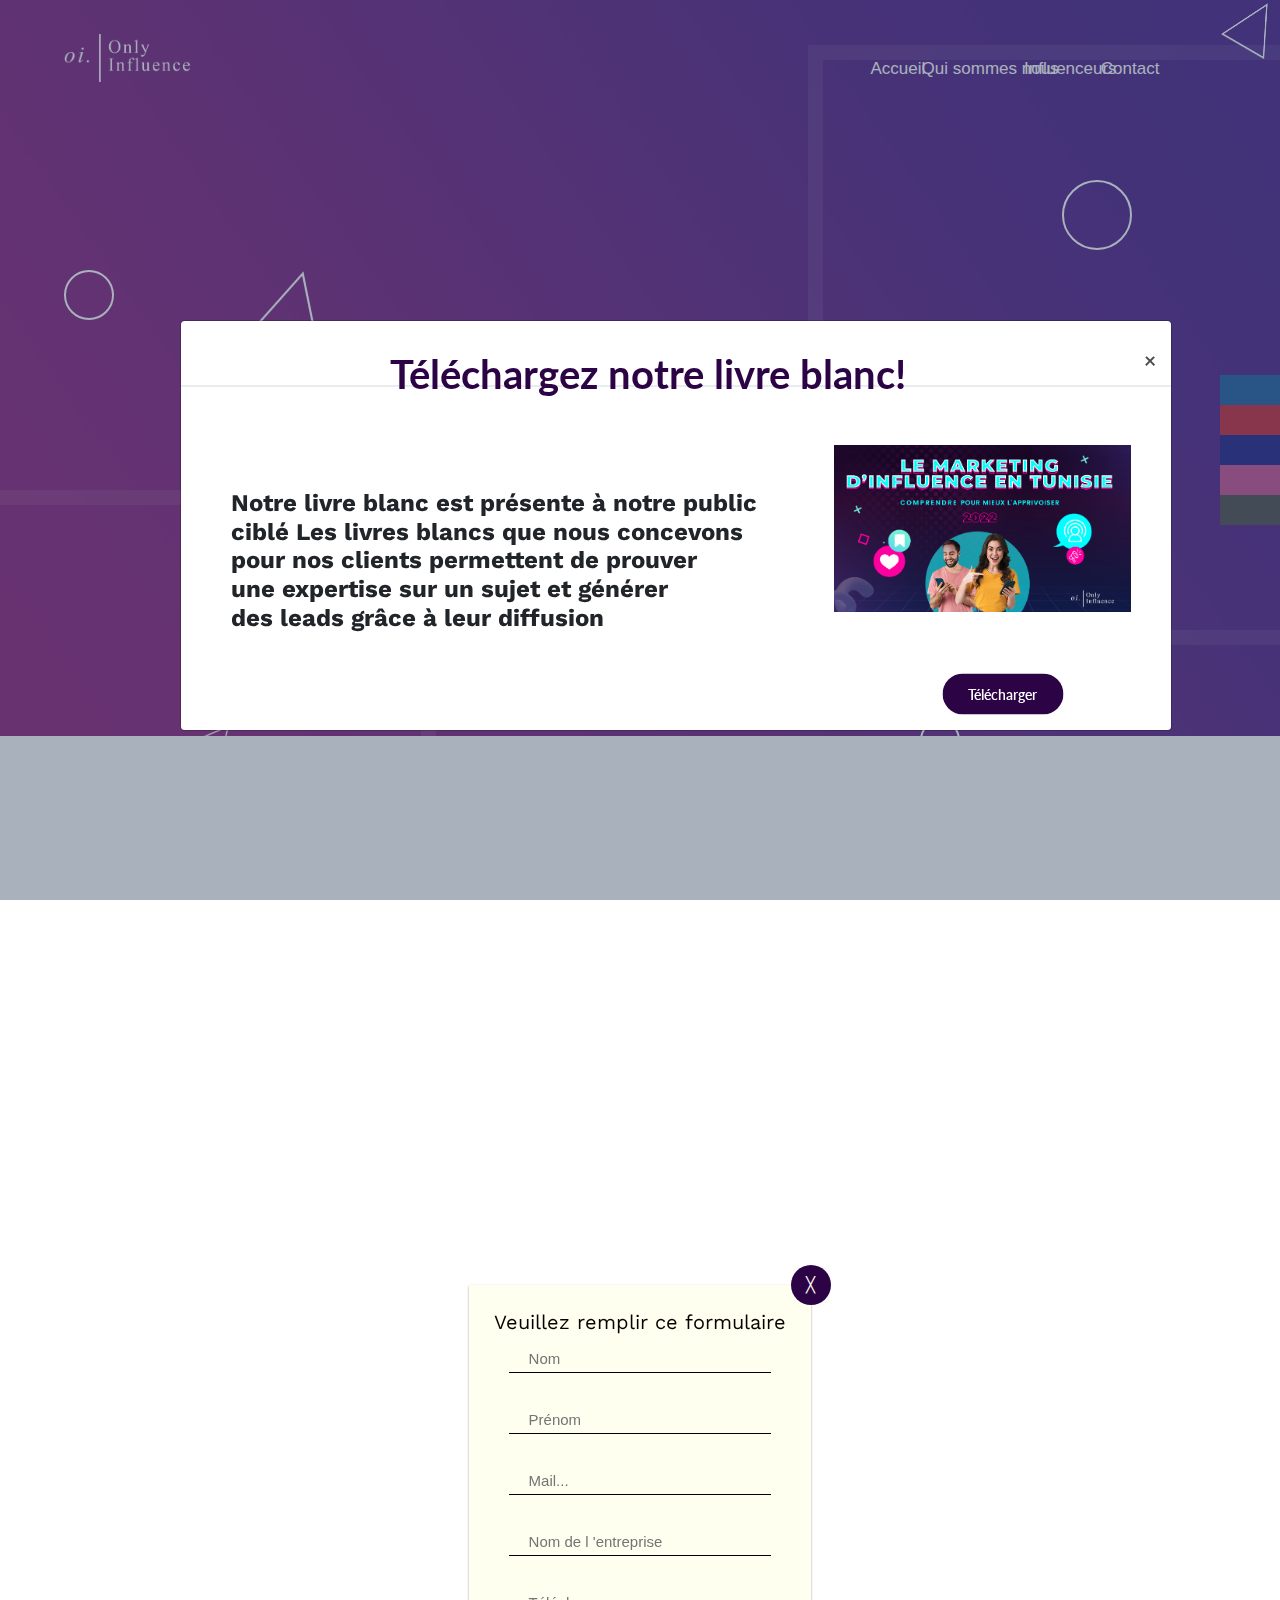
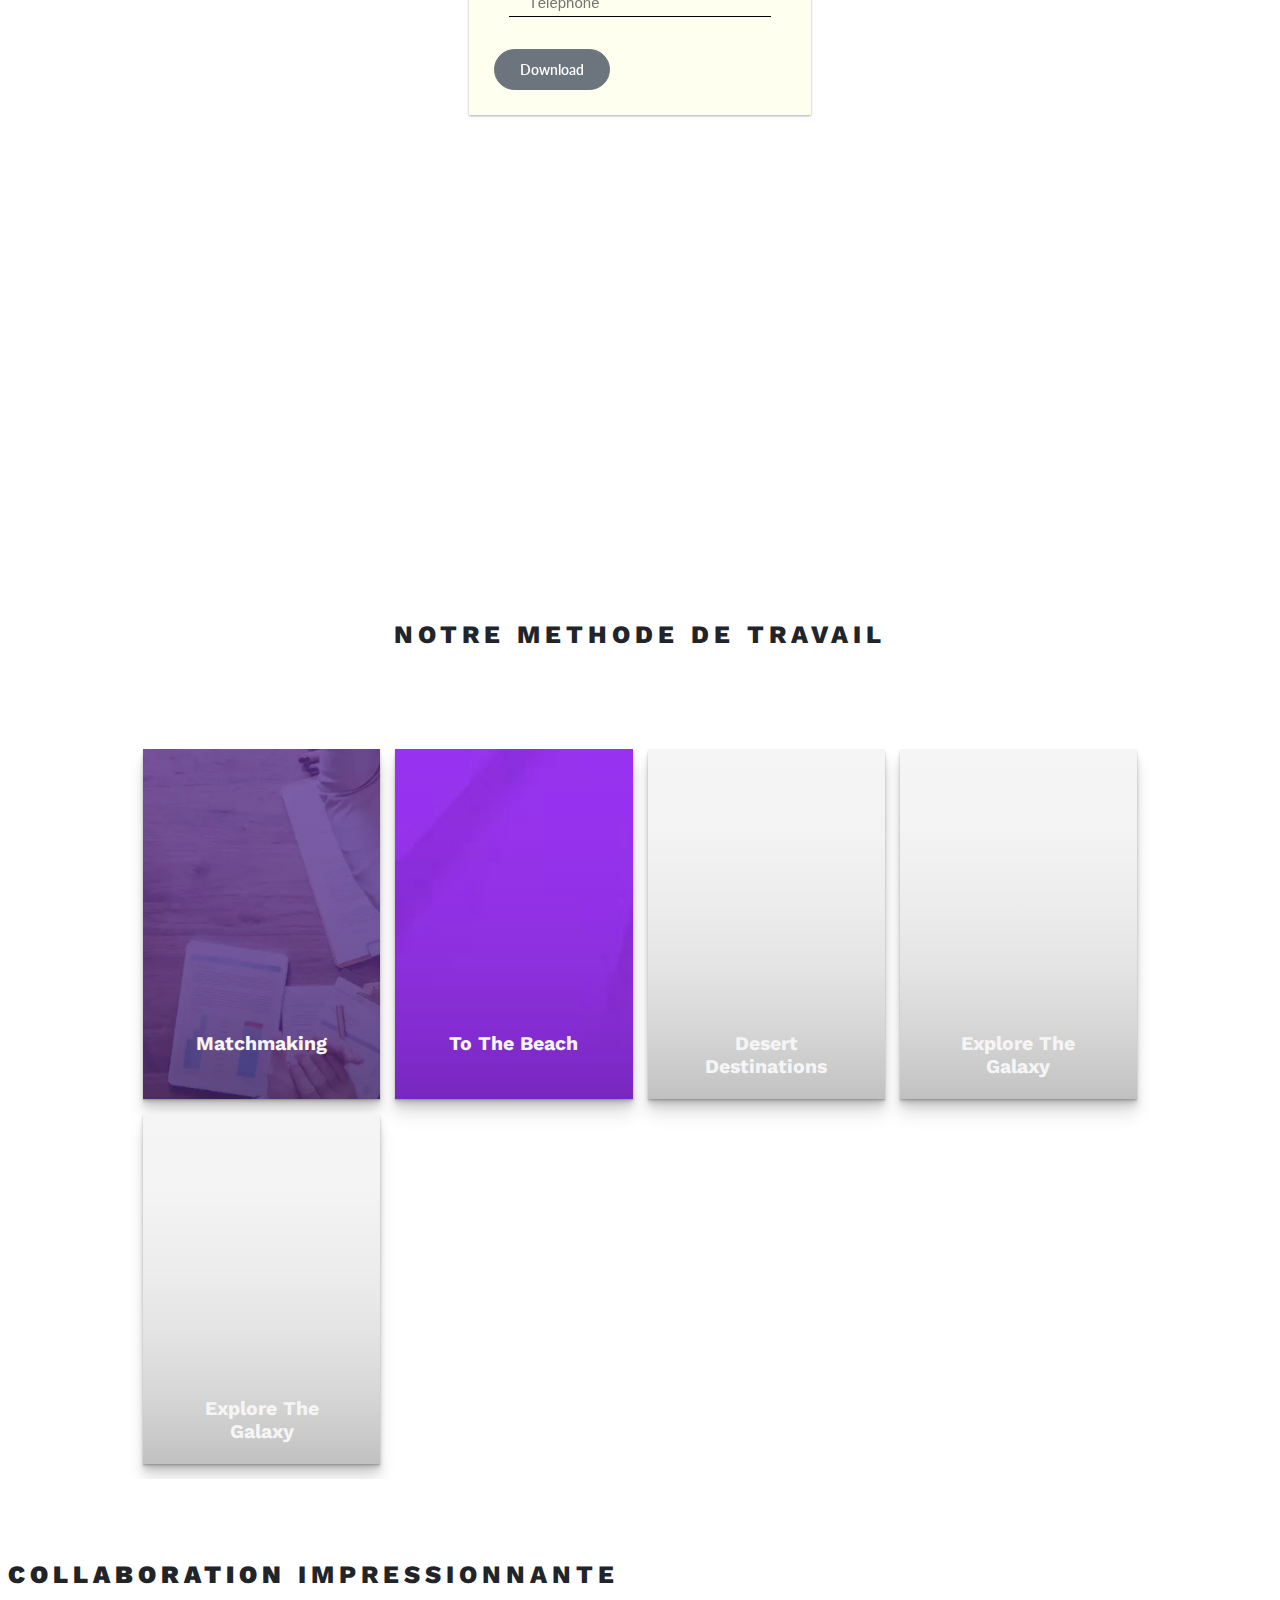
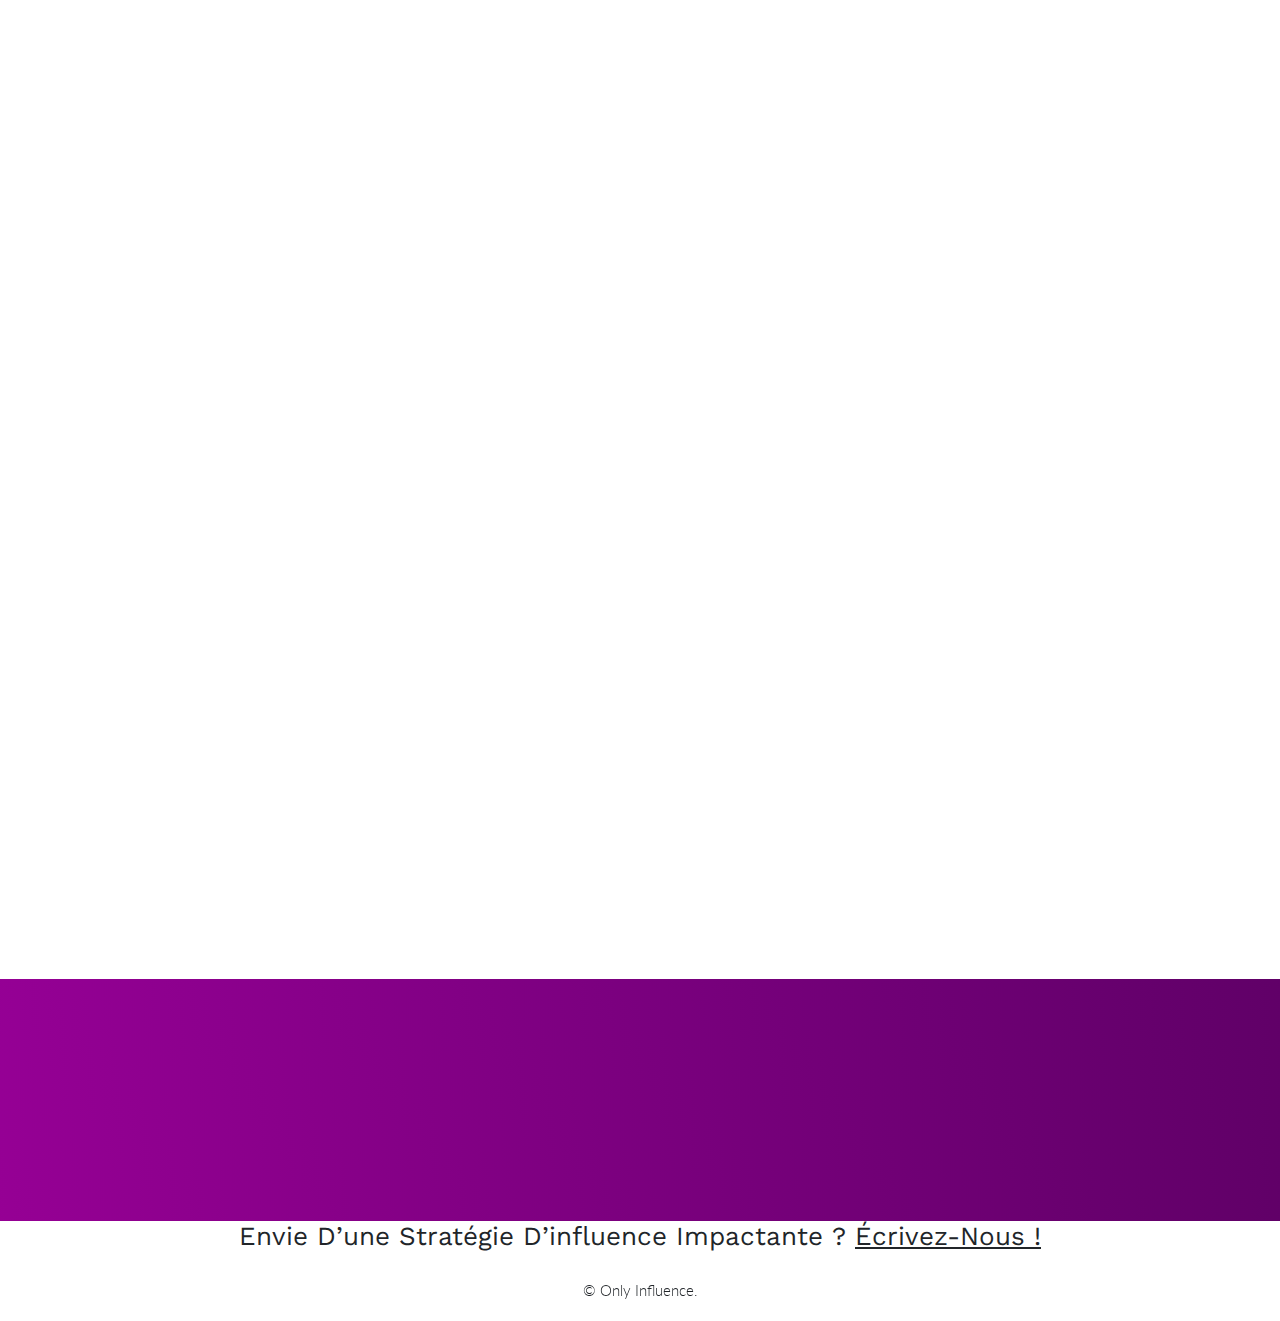
==== index.html @ 3052c85e "methode cards" ====
<!DOCTYPE html  PUBLIC "-//W3C//DTD HTML 4.01//EN"
   "https://www.w3.org/TR/html4/strict.dtd">
<html lang="en">

<head>
    <!--
     - Roxy: Bootstrap template by GettTemplates.com
     - https://gettemplates.co/roxy
    -->
    <meta charset="utf-8">
    <meta http-equiv="X-UA-Compatible" content="IE=edge">
    <title>Only Influence</title>
    <meta name="description" content="Roxy">
    <meta name="viewport" content="width=device-width, initial-scale=1, shrink-to-fit=no">

    <!-- External CSS -->
    <link rel="stylesheet" href="vendor/bootstrap/bootstrap.min.css">
    <link rel="stylesheet" href="vendor/select2/select2.min.css">
    <link rel="stylesheet" href="vendor/owlcarousel/owl.carousel.min.css">
    <link rel="stylesheet" href="vendor/lightcase/lightcase.css">
     <link rel="stylesheet" href="https://unpkg.com/aos@next/dist/aos.css" />

    <!-- Fonts -->
    <link href="https://fonts.googleapis.com/css?family=Lato:300,400|Work+Sans:300,400,700" rel="stylesheet">
    <link href='https://fonts.googleapis.com/css?family=Signika+Negative:300,400,600,700' rel='stylesheet' type='text/css'>
    <link href='https://fonts.googleapis.com/css?family=Kameron:400,700' rel='stylesheet' type='text/css'>
    
  

    <!-- CSS -->
    <meta name="viewport" content="width=device-width, initial-scale=1">
<link rel="stylesheet" href="https://www.w3schools.com/w3css/4/w3.css">
    <link rel="stylesheet" href="css/style.min.css">
    <link rel="stylesheet" href="css/style.count.css">
    <link rel="stylesheet" href="https://cdn.linearicons.com/free/1.0.0/icon-font.min.css">
    <!-- <link rel="stylesheet" href="https://cdn.jsdelivr.net/npm/bootstrap@4.5.3/dist/css/bootstrap.min.css" integrity="sha384-TX8t27EcRE3e/ihU7zmQxVncDAy5uIKz4rEkgIXeMed4M0jlfIDPvg6uqKI2xXr2" crossorigin="anonymous"> -->
    <link rel="stylesheet" href="https://use.fontawesome.com/releases/v5.8.1/css/all.css" integrity="sha384-50oBUHEmvpQ+1lW4y57PTFmhCaXp0ML5d60M1M7uH2+nqUivzIebhndOJK28anvf" crossorigin="anonymous">
  <!-- <link rel="stylesheet" href="https://stackpath.bootstrapcdn.com/bootstrap/4.4.1/css/bootstrap.min.css" integrity="sha384-Vkoo8x4CGsO3+Hhxv8T/Q5PaXtkKtu6ug5TOeNV6gBiFeWPGFN9MuhOf23Q9Ifjh" crossorigin="anonymous"> -->
  <link rel="stylesheet" href="https://use.fontawesome.com/releases/v5.0.13/css/all.css" integrity="sha384-DNOHZ68U8hZfKXOrtjWvjxusGo9WQnrNx2sqG0tfsghAvtVlRW3tvkXWZh58N9jp" crossorigin="anonymous">
  <link rel="preconnect" href="https://fonts.gstatic.com">
<link href="https://fonts.googleapis.com/css2?family=Cairo:wght@400;600;700&display=swap" rel="stylesheet">
    <!-- Modernizr JS for IE8 support of HTML5 elements and media queries -->
    <script src="https://cdnjs.cloudflare.com/ajax/libs/modernizr/2.8.3/modernizr.js"></script>
    <script defer src = "./script.js"></script>
    <!-- <script defer src = "./mail.php"></script> -->

</head>
<body data-spy="scroll" data-target="#navbar" class="static-layout" >

<ul class="social-media-container">
	<li class="social-media blog">
		<i class="fab fa-facebook"></i>
		<a href="#" target="_blank">Follo me on facebook</a>
	</li>
	<li class="social-media pinterest">
		<i class="fab fa-pinterest"></i>
		<a href="https://www.pinterest.com/fr/" target="_blank">Follow me on Pinterest</a>
	</li>
	<li class="social-media linkedin">
		<i class="fab fa-linkedin-in"></i>
		<a href="https://www.linkedin.com/fr/" target="_blank">Connect on Linkedin</a>
	</li>
	<li class="social-media instagram">
		<i class="fab fa-instagram"></i>
		<a href="https://www.instagram.com" target="_blank">Follow me on Instagram</a>
	</li>
	<li class="social-media github">
		<i class="fab fa-github"></i>
		<a href="https://github.com/liloo2040" target="_blank">See my projects on Github</a>
	</li>
</ul>
    <div id="popup-reg" class="popup">
        <div class="popup-content">
            <div>
            <form  action="mail.php"  id = "demoForm" method="post" class="send-form"  name="contact_form">
                  <!-- <form action = "../Only-Influence/oi.zip" method = "GET"  class="send-form"> -->
                    <h4> Veuillez remplir ce formulaire</h4>
                    <div id = "error">  </div>
                  <div class="form-group">
                    <input type="text" placeholder="Nom" id="nom" name="nom" required>
                    <label for="name">
                      <i class="fa fa-user"></i>
                    </label>
                  </div>
                  <div class="form-group">
                    <input type="text" placeholder="Prénom" id="prénom" name="prénom" required>
                    <label for="name">
                      <i class="fa fa-user"></i>
                    </label>
                  </div>
     
     
                
                  <div class="form-group">
                    <input type="email" placeholder="Mail..." id="mail" name="mail" required>
                    <label for="mail">
                      <i class="fa fa-envelope"></i>
                    </label>
                
                   
                </div>
                <div class="form-group">
                    <input type="text" placeholder="Nom de l 'entreprise" id="entreprise" name="entreprise">
                    <label for="nomentreprise">
                      <i class="fas fa-building"></i>
                    </label>
                  </div>
                  <div class="form-group">
                    <input type="text" placeholder="Téléphone" id="téléphone" name="téléphone">
                    <label for="téléphone">
                        <i class="fa fa-phone"></i>
                    </label>
                  </div>
                  <span class="input-group-btn"><button onClick="mail.php" type="submit" id="submit-form" class="btn btn-secondary btn-form display-4">Download</button></span>

                  <!-- <input type="submit" value="Submit" id="submit-form" > -->
                  <!-- <input type="submit" id="submit-form" 
            value="submit" hidden /> -->
                <!-- <input type="submit" value="Submit" class="w3-button w3-indigo" href = "../Only-Influence/oi.zip" download = "../Only-Influence/oi.zip" > <i class="fa fa-download"></i>Télécharger</input> -->
                 <!-- <button id="download-pdf" > kooo </button> -->

       
                         
    
                    <!-- <button class="w3-button w3-indigo" id = "download-pdf"  type="submit" name = "submit" > <i class="fa fa-download"></i> Télécharger</button> -->
                <!-- <button class="w3-button w3-indigo" type="submit" id="send-email" > <i class="fa fa-download"></i> Télécharger</button> -->
                    <!-- <button class="w3-button w3-indigo" type="submit" id="send-email" > <i class="fa fa-download"></i> Télécharger</button> -->
                    
                    <!-- <button id="download-pdf">Submit</button> -->
                </form>
             

   
                
         

            
             

              </div>
              <div id = status></div>

              <!-- <button type="submit" class="btn btn-lg btn-success btn-block"><a id="send-email" > <i class="fa fa-download"></i>Télécharger</a></button> -->


          <span class="fade-out main-btn-circle">╳</span>
        </div>
    </div>














    <div class=""></div>
<div id="modal-content" class="modal" tabindex="-1" role="dialog">
    <div class="modal-dialog">
        <div class="modal-content">
            <div class="modal-header">
                <button type="button" class="close" data-dismiss="modal">×</button>
                
            </div>
            <!-- <div class="modal-body">
                <p class="signCenter">
                  <span class="closeSymbol">X</span>
                </p>
            </div> -->
          <div sty class="modal-footer signCenter"> <p style =   "    margin-top: -6%;
            margin-right: 26%;"class="snapHdr">Téléchargez notre livre blanc!</p> </div>
            <h3 style = " font-weight: bold;    margin-left: 5%;margin-top: 7%;">Notre livre blanc est présente à notre public <br>ciblé Les livres blancs que nous concevons <br>pour nos clients permettent de prouver <br>une expertise sur  un sujet et générer <br>            des leads grâce à leur diffusion</h3>
            <img  width="30%" style = "margin-top: -20%;
            margin-left: 66%;" src ="img/livre.png">
            <button style = "      margin-left: 33%;
            margin-top: 15%;" class="btn btn-default popup-btn closeftr"data-popup="popup-reg"data-dismiss="modal"> <i class="fa fa-download"></i> Télécharger <a href = "#"></a>

            </button>
           
                <!-- <a style = "margin-bottom:-23%;margin-left: 20%"  href="#" class="btn closeftr" data-dismiss="modal">Fermer</a> -->


          
             
    

                
           
        </div>
    </div>
</div>




    

    
	
       
       
        
   


<div id="side-nav" class="sidenav">
	<a href="javascript:void(0)" id="side-nav-close">&times;</a>
	
	<div class="sidenav-content">
		<p>
			Avenue des Etats unis Tunis
		</p>
		<p>
			<span class="fs-16 primary-color">(+216) 29 171 745</span>
		</p>
		<p>hello@onlyinfluence.com</p>
	</div>
</div>
<div id="side-search" class="sidenav">
	<a href="javascript:void(0)" id="side-search-close">&times;</a>
	<div class="sidenav-content">
		<form action="">

			<div class="input-group md-form form-sm form-2 pl-0">
			  <input class="form-control my-0 py-1 red-border" type="text" placeholder="Search" aria-label="Search">
			  <div class="input-group-append">
			    <button class="input-group-text red lighten-3" id="basic-text1">
			    	<span class="lnr lnr-magnifier"></span>
			    </button>
			  </div>
			</div>

		</form>
	</div>
	
</div>

  <!-- <script>
  let countDownBox	= document.querySelector(".allTime");
		let daysBox			= document.querySelector(".days");
		let hrsBox			= document.querySelector(".hrs");
		let minBox			= document.querySelector(".min");
		let secBox			= document.querySelector(".sec");
		let countDownDate	= new Date("Dec 31, 2022 00:01:00").getTime();

		// COUNT DOWN FUNCTION
		let x = setInterval(function() {

			// GET DATE
			let now = new Date().getTime();

			// TIME BETWEEN NOW AND DATE
			let distance = countDownDate - now;

			// CALCULATION TIME
			let days 	= Math.floor(distance / (1000 * 60 * 60 * 24));
			let hours 	= Math.floor((distance % (1000 * 60 * 60 * 24)) / (1000 * 60 * 60));
			let minutes	= Math.floor((distance % (1000 * 60 * 60)) / (1000 * 60));
			let seconds	= Math.floor((distance % (1000 * 60)) / 1000);

			daysBox.innerHTML	= days + "<span>jours</span>";
			hrsBox.innerHTML 	= hours + "<span>heures</span>";
			minBox.innerHTML 	= minutes + "<span>Minutes</span>";
			secBox.innerHTML 	= seconds + "<span>Secondes</span>";

			// IF FINISH
			if (distance < 0) {
				clearInterval(x);
				countDownBox.innerHTML = "¡FELICIDADES!";
			}
		}, 1000);

  </script> -->
<!-- 
	<div class="jumbotron d-flex align-items-center">
        <div class="text-box">
            <h1 class="heading-primary">
             <span style = "font-family: helvetica;"class="heading-primary-main">Only Influence</span>
              <h2 class="heading-primary-sub">Votre Solution D'influence <br> Marketing</h2>
             </h1>
             <div>
                <p style = "margin-left:-30%;margin-top: 10%;font-family: helvetica;"> <a  href = #features class="w3-button w3-deep-purple">Je suis une marque</a></p>
                  <p style = "margin-left:10%;margin-top: -5.5%;font-family: helvetica;"><a href = influenceurs.html class="w3-button w3-deep-purple">Je suis influenceur</a></p>
                 
                 </div>

       </div>
     
  </div> -->
  
  
  <div class="rectangle-1"></div>
  <div class="rectangle-2"></div>
  <div class="rectangle-transparent-1"></div>
  <div class="rectangle-transparent-2"></div>
  <div class="circle-1"></div>
  <div class="circle-2"></div>
  <div class="circle-3"></div>
  <div class="triangle triangle-1">
  	<img src="img/obj_triangle.png" alt="">
  </div>
  <div class="triangle triangle-2">
  	<img src="img/obj_triangle.png" alt="">
  </div>
  <div class="triangle triangle-3">
  	<img src="img/obj_triangle.png" alt="">
  </div>
  <div class="triangle triangle-4">
  	<img src="img/obj_triangle.png" alt="">
  </div>
	<!-- Features Section----------------------------------------------------------------------------------------------------------------------------------------------->
    <div class = "divcontainer">
    <img  style = "width: 100%;"src = "img/BG.png">
    <img  style = "width: 10%;    margin-left: 5%; margin-top:-108%"src="img/logo 1.png" alt="">
        
    <!-- <button class="navbar-toggler" type="button" data-toggle="collapse" data-target="#navbar-nav-header" aria-controls="navbar-nav-header" aria-expanded="false" aria-label="Toggle navigation"> -->
        <!-- <span class="lnr lnr-menu"></span> -->
    </button>
       <div class="topnav">

        <ul class="navbar-nav ml-auto">
            <li  class="nav-item">
                <a style = "color: white;margin-left: 68%;margin-top: -56%;font-family: Helvetica;" class="nav-link" href="index.php">Accueil</a>
            </li>
            <li class="nav-item">
                <a style = "color: white ; margin-top: -56%;margin-left: 72%;font-family: Helvetica;" class="nav-link" href="#qui">Qui sommes nous</a>
            </li>
            <!-- <li class="nav-item">
                <a class="nav-link" href="about.html">About</a>
            </li> -->
            <li class="nav-item">
                <a style = "color: white; margin-left:80%;margin-top: -56%;font-family: Helvetica;"class="nav-link" href="influenceurs.html">Influenceurs</a>
            </li>
            <li class="nav-item">
                <a style = "color: white;margin-left: 86%;margin-top:-56%;font-family: Helvetica;" class="nav-link" href="#reservation">Contact</a>
            </li>
           
            <!-- <li class="nav-item">
                <a id="side-search-open" class="nav-link" href="#">
                    <span class="lnr lnr-magnifier"></span>
                </a>
            </li> -->
             <li class="nav-item only-desktop">
                <a style = "color: white ;margin-left: 90%;margin-top:-56%;font-family: Helvetica;" class="nav-link" id="side-nav-open" href="#">
                    <span class="lnr lnr-menu"></span>
                </a>
            </li>
        </ul>
        </div>
    <div style =   "  margin-bottom: 15px;
    font-size: 90px;
    font-weight: 800;
    text-transform: uppercase;
    text-align: center;
    letter-spacing: 5px;
    line-height: 1.3;"
 class="imgtext">Only Influence </div>
    <div class="votre">Votre solution d'influence marketing </div>
    <div>
        <a style = "margin-top:-45%; margin-left:40%" href = #features class="w3-button w3-pink">Je suis une marque</a>
        <a style = "margin-top:-47.5%; margin-left:50%" href = influenceurs.php class="w3-button w3-pink" >Je suis influenceur</a>
    
        <!-- <p style = "font-family: helvetica;"> <a style = "    position: absolute;
          margin-top:-25%; margin-left:40%;
            background-color:#12b8eb;
            color: #fff;
            border:none;
            border-radius:30px;"   href = #features class="w3-button">Je suis une marque</a></p>
                <p style = "font-family: helvetica;"> <a style = "    position: absolute;
                   margin-top:-25%; margin-left:50%;
                      background-color:#12b8eb;
                      color: #fff;
                      border:none;
                      border-radius:30px;"   href = influenceurs.php class="w3-button">Je suis influencers</a></p> -->

         
         </div>

</div>
<section id="features" class="bg-white">
    <div class="container">
        <div class="section-content">
            <!-- Section Title -->
            <div class="title-wrap mb-5" data-aos="fade-up">
                <h2 style = "    margin-bottom: 15px;
                font-size: 25px;
                font-weight: 800;
                text-transform: uppercase;
                text-align: center;
                letter-spacing: 5px;
                line-height: 1.3;"class=" center subtitle-width" id = "qui">
               
                    Qui sommes nous?
                </h2>

                    <br></br>
                    <br></br>
              
                    
                    <img style = "margin-right:50%;width:45%;height:45%;" alt="DES CONTENUS RÉSEAUX SOCIAUX" src="https://assets-global.website-files.com/60d304c04a4fa6dc684afabc/61b1c8720078da872be65c0a_618d21b72f0c17fc42c9febb_AgencePlateforme.png">


            
                <h5 style = "margin-left:54%;margin-top:-25%;font-family: CMU-serif;;line-height:41px"class="section-title">
                    Only Influence est uu label d'influence élaborant des stratégies advertising complètes du concept à l'execution . Elle inclut des influenceurs nationaux de pemier plan qui ont contribué à lancer des marques mondiales sur le marché tunisien.
                    <!-- Only Inluence est la plateforme d'influence marketing idéale pour les marques qui souhaitent entrer en contact en trois clics avec une communauté de plus de 40k influenceurs et 300k consommateurs. -->
                </h5>
                
                <br></br> 
                <br></br> 
                <br></br> 
                <br></br> 
                <div class = "marque">
                <h2 style = "    margin-bottom: 15px;
                font-size: 25px;
                font-weight: 800;
                text-transform: uppercase;
                text-align: center;
                letter-spacing: 5px;
                line-height: 1.3;
            " class=" center subtitle-width">
                    Choisissez votre campagne
                    </h2>
                    <h5  style = "font-family: CMU-serif;line-height:41px" class="section-title">
                        Un accompagnement personnalisé pour vous assurer la réussite de chacune de vos collaborations avec les influenceurs , créateurs de contenu ou personnalités publiques selon une 
                        methode simple et éprouvée en 5 étapes de la selection jusqu'au bilan des retombées de la compagne crée.

                    </h5>
                    <!-- <h5 style = "font-family: CMU-serif;line-height:41px" class="section-title">
                        Only Influence connecte les marques, selon leurs objectifs, à des influenceurs aux audiences engagées, dans le but de produire des avis produits authentiques sur les réseaux sociaux ou sur des plateformes e-commerce. 
                        Découvrez nos solutions en fonction de votre challenge actuel :
                    </h5> -->
            </div>
            <img style = "margin-right:50%" alt="DES CONTENUS RÉSEAUX SOCIAUX" src="./img/icons/explainA-03b3ffe117553efbcd65c02da3e8ce7eba25b99c772e75c5dbe2180d3b6957e7.gif">
            <div class="explainright text first" style = "margin-left:70%;margin-top:-33%">
                <div class="pixel16 pink-light uppercase">
                <p style = "color:rgb(155, 20, 101)">DES CONTENUS RÉSEAUX SOCIAUX</p>
                </div>
                <h2 class=" center subtitle-width">
                Augmentez votre visibilité
                </h2>
                <p class="text-block">
                Touchez jusqu'à 3 milliards de nouveaux clients potentiels en mobilisant des nano-, micro- et macro-influenceurs engagés à parler de votre marque auprès de leur communauté sur YouTube, Instagram (UGC) et TikTok.
                </p>
                <p style = "font-family: helvetica;"> <a style = "    position: absolute;
                    top:71%;
                    margin-left: -3%;
                    background-color:#980090;
                    color: #fff;
                    border:none;
                    border-radius:30px;"  id = "btnOpenFormm" class="w3-button">Ca m'interesse</a></p>
             
                <br></br>
                
                <div class="clearfix">
                    <div class="explainleft">
                    <img  style = "margin-left:-390%"alt="DES ÉVÉNEMENTS" src="./img/icons/explainC-883e6adbb7c795c9020daaafef7fd11859331b70db3139192e3158abe9f20a88.gif">
                    </div>
                    <div style = "margin-top: -93%;"class="explainright text">
                    <div class="pixel16 pink-light uppercase">
                        <p style = "color:rgb(155, 20, 101)">DES EVENEMENTS</p>
                    </div>
                    <h2 class=" center subtitle-width">
                    Faites grandir votre communauté
                    </h2>
                    <p class="text-block">
                    Faites le buzz autour de vos lancements de produits, de l'ouverture d'une nouvelle boutique ou de vos jeux-concours en invitant des influenceurs à participer et à amplifier vos messages !
                    </p>
                    <div class="bpadtop">
                    </p>
                    <p style = "font-family: helvetica;"> <a style = "    position: absolute;
                        top:92%;
                        margin-left: -3%;
                        background-color:#980090;
                        color: #fff;
                        border:none;
                        border-radius:30px;"  id = "btnOpenFormmm" class="w3-button">Ca m'interesse</a></p>
              
                    </div>
                    </div>
                    </div>
            </div>
            
            <!-- End of Section Title -->


            <!-- <div class="row">
               
                <div class="col-md-10 offset-md-1 features-holder">
                    <div class="row">
                       
                        <div class="col-md-4 col-sm-12 text-center mt-4">
                            <div class="shadow rounded feature-item p-4 mb-4" data-aos="fade-up">
                                <div class="my-4">
                                    <i class="lnr lnr-cog fs-40"></i>
                                </div>
                                <h4>Easy to Customize</h4>
                                <p>Lorem ipsum dolor sit amet, consectetur adipisicing elit, sed do eiusmod.</p>
                            </div>
                            <div class="shadow rounded feature-item p-4 mb-4" data-aos="fade-up">
                                <div class="my-4">
                                    <i class="lnr lnr-frame-contract fs-40"></i>
                                </div>
                                <h4>Pixel Perfect</h4>
                                <p>Lorem ipsum dolor sit amet, consectetur adipisicing elit, sed do eiusmod.</p>
                            </div>
                        </div>
                      
                     
                        <div class="col-md-4 col-sm-12 text-center">
                            <div class="shadow rounded feature-item p-4 mb-4" data-aos="fade-up">
                                <div class="my-4">
                                    <i class="lnr lnr-bubble fs-40"></i>
                                </div>
                                <h4>Full Support</h4>
                                <p>Lorem ipsum dolor sit amet, consectetur adipisicing elit, sed do eiusmod.</p>
                            </div>
                            <div class="shadow rounded feature-item p-4 mb-4" data-aos="fade-up">
                                <div class="my-4">
                                    <i class="lnr lnr-magic-wand fs-40"></i>
                                </div>
                                <h4>Clean Design</h4>
                                <p>Lorem ipsum dolor sit amet, consectetur adipisicing elit, sed do eiusmod.</p>
                            </div>
                        </div>
                      
                
                        <div class="col-md-4 col-sm-12 text-center mt-4">
                            <div class="shadow rounded feature-item p-4 mb-4" data-aos="fade-up">
                                <div class="my-4">
                                    <i class="lnr lnr-clock fs-40"></i>
                                </div>
                                <h4>Ontime Project</h4>
                                <p>Lorem ipsum dolor sit amet, consectetur adipisicing elit, sed do eiusmod.</p>
                            </div>
                            <div class="shadow rounded feature-item p-4 mb-4" data-aos="fade-up">
                                <div class="my-4">
                                    <i class="lnr lnr-thumbs-up fs-40"></i>
                                </div>
                                <h4>Built with SASS</h4>
                                <p>Lorem ipsum dolor sit amet, consectetur adipisicing elit, sed do eiusmod.</p>
                            </div>
                        </div>
                
                    </div>
                </div>
            
            </div> -->
        </div>
    </div>
</section>

      
      <!-- <a target="_blank" href="?hsLang=fr"><img class=" lazyloaded" data-src="https://www.resopso.fr/wp-content/uploads/2018/10/logo-uriage-300x200.png" alt="logo partenaire – 8" src="https://www.resopso.fr/wp-content/uploads/2018/10/logo-uriage-300x200.png"></a>
      
      <a target="_blank" href="https://www.e-marketing.fr/Thematique/retail-1095/Breves/Comment-Sud-Express-capitalise-influence-attirer-nouvelle-cible-340737.htm"><img class=" lazyloaded" data-src="https://f.hubspotusercontent10.net/hubfs/5114618/MARKENTIVE%202020/Website/Expertise/logo%20partenaire%20%E2%80%93%209.png" alt="logo partenaire – 9" src="https://www.solibra.ci/files/images/photo090417201716.png"></a>
      
      <a target="_blank" href="https://www.cbnews.fr/etudes/image-plateforme-hivency-publie-nouvelle-etude-influence-55440"><img class=" lazyloaded" data-src="https://f.hubspotusercontent10.net/hubfs/5114618/MARKENTIVE%202020/Website/Expertise/logo%20partenaire%20%E2%80%93%203.png" alt="logo partenaire – 3" src="https://www.sipatunisia.com/wp-content/uploads/2020/12/safia.jpg"></a>
       -->
      <!-- <a target="_blank" href="https://www.strategies.fr/actualites/agences/4038792W/hivency-plateforme-de-micro-influence-leve-4-millions-d-euros.html"><img class=" lazyloaded" data-src="https://f.hubspotusercontent10.net/hubfs/5114618/MARKENTIVE%202020/Website/Expertise/logo%20partenaire.png" alt="logo partenaire" src="https://f.hubspotusercontent10.net/hubfs/5114618/MARKENTIVE%202020/Website/Expertise/logo%20partenaire.png"></a>
      
      <a target="_blank" href="https://www.airofmelty.fr/valeurs-produits-gratuits-remuneration-quelles-sont-les-reelles-motivations-des-influenceurs-a735613.html"><img class=" lazyloaded" data-src="https://f.hubspotusercontent10.net/hubfs/5114618/MARKENTIVE%202020/Website/Expertise/logo%20partenaire%20%E2%80%93%204.png" alt="logo partenaire – 4" src="https://f.hubspotusercontent10.net/hubfs/5114618/MARKENTIVE%202020/Website/Expertise/logo%20partenaire%20%E2%80%93%204.png"></a> -->
      
   
    <!-- <div class="row-logo d-flex align-items-center">
      
      <a target="_blank" href="https://fr.fashionnetwork.com/news/Bijorhca-joue-la-carte-de-l-influence-et-des-reseaux-sociaux,1174894.html"><img class=" lazyloaded" data-src="https://f.hubspotusercontent10.net/hubfs/5114618/MARKENTIVE%202020/Website/Expertise/logo%20partenaire%20%E2%80%93%206.png" alt="logo partenaire – 6" src="https://f.hubspotusercontent10.net/hubfs/5114618/MARKENTIVE%202020/Website/Expertise/logo%20partenaire%20%E2%80%93%206.png"></a>
      
      <a target="_blank" href="https://www.influenth.com/les-micro-et-nano-influenceurs-au-coeur-des-nouvelles-strategies-de-marketing-digital/"><img class=" lazyloaded" data-src="https://f.hubspotusercontent10.net/hubfs/5114618/MARKENTIVE%202020/Website/Expertise/logo%20partenaire%20%E2%80%93%207.png" alt="logo partenaire – 7" src="https://f.hubspotusercontent10.net/hubfs/5114618/MARKENTIVE%202020/Website/Expertise/logo%20partenaire%20%E2%80%93%207.png"></a>
      
      <a target="_blank" href="https://www.frenchweb.fr/marketing-dinfluence-hivency-soffre-la-startup-lucette-pour-etendre-son-champ-daction/402429"><img class=" lazyloaded" data-src="https://f.hubspotusercontent10.net/hubfs/5114618/MARKENTIVE%202020/Website/Expertise/logo%20partenaire%20%E2%80%93%205.png" alt="logo partenaire – 5" src="https://f.hubspotusercontent10.net/hubfs/5114618/MARKENTIVE%202020/Website/Expertise/logo%20partenaire%20%E2%80%93%205.png"></a>
      
      <a target="_blank" href="https://www.journalducm.com/social-media-et-influence-comment-parler-et-faire-parler-votre-marque/"><img class=" lazyloaded" data-src="https://f.hubspotusercontent10.net/hubfs/5114618/MARKENTIVE%202020/Website/Expertise/logo%20partenaire%20%E2%80%93%202.png" alt="logo partenaire – 2" src="https://f.hubspotusercontent10.net/hubfs/5114618/MARKENTIVE%202020/Website/Expertise/logo%20partenaire%20%E2%80%93%202.png"></a>
      
      <a target="_blank" href="https://capitalfinance.lesechos.fr/deals/capital-risque/marketing-dinfluence-hivency-leve-4-m-avec-alliance-entreprendre-1161652"><img class=" lazyloaded" data-src="https://f.hubspotusercontent10.net/hubfs/5114618/MARKENTIVE%202020/Website/Expertise/logo%20partenaire%20%E2%80%93%201.png" alt="logo partenaire – 1" src="https://f.hubspotusercontent10.net/hubfs/5114618/MARKENTIVE%202020/Website/Expertise/logo%20partenaire%20%E2%80%93%201.png"></a>
      
    </div> -->
  <!-- </div> -->
  <br>
  <br>
  <br>
  <br>

<h1 style = "
    margin-bottom: 15px;
    font-size: 25px;
    font-weight: 800;
    text-transform: uppercase;
    text-align: center;
    letter-spacing: 5px;
    line-height: 1.3;
" class = "h1">NOTRE METHODE DE TRAVAIL</h1>

<br>
<br>
<br>

<main class="pagee-content">
    <div class="carrd">
      <div class="conteent">
        <h2 class="tittle">Matchmaking</h2>
        <p class="copy">Check out all of these gorgeous mountain trips with beautiful views of, you guessed it, the mountains</p>
        <button class="btn">View Trips</button>
      </div>
    </div>
    <div class="carrd">
      <div class="conteent">
        <h2 class="tittle">To The Beach</h2>
        <p class="copy">Plan your next beach trip with these fabulous destinations</p>
        <button class="btn">View Trips</button>
      </div>
    </div>
    <div class="carrd">
      <div class="conteent">
        <h2 class="tittle">Desert Destinations</h2>
        <p class="copy">It's the desert you've always dreamed of</p>
        <button class="btn">Book Now</button>
      </div>
    </div>
    <div class="carrd">
      <div class="conteent">
        <h2 class="tittle">Explore The Galaxy</h2>
        <p class="coopy">Seriously, straight up, just blast off into outer space today</p>
        <button class="botn">Book Now</button>
      </div>
    </div>
    <div class="carrd">
        <div class="conteent">
          <h2 class="tittle">Explore The Galaxy</h2>
          <p class="coopy">Seriously, straight up, just blast off into outer space today</p>
          <button class="botn">Book Now</button>
        </div>
      </div>
  </main>







<!-- <ul class = "ul">
    <li class = "li" style="--accent-color:#bf95b9">
        <div class="date">Matchmaking</div>
        <div style = "font-weight: bold"class="title">1</div>
        <div class="descr">Pour chaque marque , il y a un profil adapté et nous savons toujours où le trouver pour matcher avec votre identité et vos objectifs. 
        </div>
    </li>
    <li class = "li" style="--accent-color:#8d8cc9">
        <div class="date">Accompagenement complet</div>
        <div style = "font-weight: bold"class="title">2</div>
        <div class="descr">    Nous nous chargeons de la négociation, des échanges avec le(s) proffil(s) retenu(s) et de la définition de la collaboration (cahier des charges, calendrier).
        </div>
    </li>
    <li class = "li" style="--accent-color:#980090">
        <div class="date">Statgie sur-mesure</div>
        <div style = "font-weight: bold"class="title">3</div>
        <div class="descr">       Plus que des compagnes , nous imaginons de véritables mises en scènes personnalisées pour atteindre vos objctifs. 

        </div>
    </li>
    <li class = "li" style="--accent-color:#590a6e">
        <div class="date">Suivi</div>
        <div style = "font-weight: bold"class="title">4</div>
        <div class="descr">       A chaque étape de la collaboration, nous nous assurons que tous les contenus diffusés sont de la meilleure qualité et respectent les directives.

        </div>
    </li>
    <li class = "li" style="--accent-color:#3a0b74">
        <div class="date">Bilan</div>
        <div style = "font-weight: bold"class="title">5</div>
        <div class="descr">    A la fin de la compagne nous vous remettons un bilan détaillé desd statistiques et des retombées de la collaboration menées
        </div>
    </li>
</ul> -->
<!-- <div class="credits"><a target="_blank" href="https://www.freepik.com/free-vector/infographic-template-with-yearly-info_1252895.htm">inspired by</a></div> -->


<!-- <h1 class = "fakee">NOTRE METHODE DE TRAVAIL</h1>
<br>
<br>
<br>
<ol class="ol-cards">
    <li style="--accent-color: #bf95b9">
        <div class="icon"><i class="fa-brands fa-codepen"></i></div>
        <div class="title">Matchmaking</div>
        <div class="descr">Pour chaque marque , il y a un profil adapté et nous savons toujours où le trouver pour matcher avec votre identité et vos objectifs. 
        </div>
    </li>
    <li style="--accent-color: #8d8cc9">
        <div class="icon"><i class="fa-brands fa-html5"></i></div>
        <div class="title">Accompagenement complet</div>
        <div class="descr">    Nous nous chargeons de la négociation, des échanges avec le(s) proffil(s) retenu(s) et de la définition de la collaboration (cahier des charges, calendrier).
        </div>
    </li>
    <li style="--accent-color: #980090">
        <div class="icon"><i class="fa-brands fa-css3"></i></div>
        <div class="title">Statgie sur-mesure</div>
        <div class="descr">    Plus que des compagnes , nous imaginons de véritables mises en scènes personnalisées pour atteindre vos objctifs. 
        </div>
    </li>
    <li style="--accent-color: #590a6e">
        <div class="icon"><i class="fa-brands fa-css3"></i></div>
        <div class="title">Suivi</div>
        <div class="descr">    A chaque étape de la collaboration, nous nous assurons que tous les contenus diffusés sont de la meilleure qualité et respectent les directives.
        </div>
    </li>
    <li style="--accent-color: #3a0b74">
        <div class="icon"><i class="fa-brands fa-css3"></i></div>
        <div class="title">Bilan</div>
        <div class="descr">    A la fin de la compagne nous vous remettons un bilan détaillé desd statistiques et des retombées de la collaboration menées
        </div>
    </li>
</ol> -->


	<!-- <section id="section-featurettes" class="featurettes overlay bg-fixed" style="background-image: url(img/bg.jpg);">

    <div class="container">
        <div class="section-content">
            <div class="row">
                <div class="col-md-12">
                    <div class="row align-items-center text-white">

                        <div class="talk-inner d-flex flex-column align-items-center text-align-center col-md-4 offset-md-2 col-sm-6" data-aos="fade-right">
                            <h1 style = "margin-top:-56%">NOTRE METHODE DE TRAVAIL</h1>
                         
                        </div>
                

                        <div class="col-md-4 offset-md-right-2 col-sm-6" data-aos="flip-right">
                            
                        </div>

                    </div>

                </div>

            </div>
        </div>
    </div>

</section> -->
<!-- 
	<section id="section-featurettes" class="featurettes">

    <div class="container">
        <div class="section-content">
            <div class="row">
                <div class="col-md-12">
                    <div class="row align-items-center">

                        <div class="col-md-4 offset-md-2 col-sm-6" data-aos="flip-left">
                            <img class="my-5" src="img/app-profile-mockup.png" alt="">
                        </div>

                        <div class="col-md-4 offset-md-right-2 col-sm-6" data-aos="fade-left">
                            <h4 class="mb-4">Capture every moments and share it to all your friends</h4>
                            <p>Nulla vitae elit libero, a pharetra augue. Maecenas sed diam eget risus varius blandit sit amet non magna. Cras mattis consectetur purus sit amet.</p>
                            <div class="progress mb-3">
                                <div class="progress-bar" role="progressbar" style="width: 95%;" aria-valuenow="95" aria-valuemin="0" aria-valuemax="100">HTML5 95%</div>
                            </div>
                            <div class="progress">
                                <div class="progress-bar" role="progressbar" style="width: 90%;" aria-valuenow="90" aria-valuemin="0" aria-valuemax="100">CSS3 90%</div>
                            </div>
                        </div>

                    </div>

                </div>

            </div>
        </div>
    </div>

</section>	
<section id="testimonial" class="section-padding bg-fixed bg-white overlay" style="background-image: url(img/bg-white.jpg);">
    <div class="container">
        <div class="section-content" data-aos="fade-up">
            <div class="heading-section text-center">
                <h2>
                    User Testimonials
                </h2>
            </div>
            <div class="row">
                
                <div class="testi-content testi-carousel owl-carousel">
                    <div class="testi-item text-center">
                        <i class="testi-icon fa fa-3x fa-quote-left"></i>
                        <h4 class="testi-text"><b>ROXY</b> is best theme i used so far.<br> It’s ideal for guys without coding knowledge like me!</h4>
                        <div class="testi-meta-inner d-flex justify-content-center align-items-center">
                            <div class="testi-img mr-2">
                                <img src="img/testi-1.jpg" alt="">
                            </div>
                            <div class="testi-details">
                                <p class="testi-author mb-0 font-weight-bolder">John Doe</p>
                                <p class="testi-desc mb-0">Web Designer</p>
                            </div>
                        </div>
                        
                    </div>
                    <div class="testi-item text-center">
                        <i class="testi-icon fa fa-3x fa-quote-left"></i>
                        <h4 class="testi-text">Lorem ipsum dolor sit amet, consectetur adipisicing elit. Adipisci <br> non doloribus ut, alias doloremque perspiciatis.</h4>
                        <div class="testi-meta-inner d-flex justify-content-center align-items-center">
                            <div class="testi-img mr-2">
                                <img src="img/testi-1.jpg" alt="">
                            </div>
                            <div class="testi-details">
                                <p class="testi-author mb-0 font-weight-bolder">John Doe</p>
                                <p class="testi-desc mb-0">Web Designer</p>
                            </div>
                        </div>
                    </div>
                     <div class="testi-item text-center">
                        <i class="testi-icon fa fa-3x fa-quote-left"></i>
                        <h4 class="testi-text">Lorem ipsum dolor sit amet, consectetur adipisicing elit. Adipisci <br> non doloribus ut, alias doloremque perspiciatis.</h4>
                        <div class="testi-meta-inner d-flex justify-content-center align-items-center">
                            <div class="testi-img mr-2">
                                <img src="img/testi-1.jpg" alt="">
                            </div>
                            <div class="testi-details">
                                <p class="testi-author mb-0 font-weight-bolder">John Doe</p>
                                <p class="testi-desc mb-0">Web Designer</p>
                            </div>
                        </div>
                    </div>
                </div>
              
            </div>
        </div>
    </div>
</section> -->

<section id="portfolio" class="bg-white">
    <div class="container">
        <div class="section-content">
           
            <div class="title-wrap">
                <h2 style = "    margin-bottom: 15px;
                font-size: 25px;
                font-weight: 800;
                text-transform: uppercase;
                text-align: center;
                letter-spacing: 5px;
                line-height: 1.3;
                margin-left: -70%;" class="section-title">Notre <b>Collaboration</b> impressionnante</h2>

                <!-- <p class="section-sub-title">Praesent commodo cursus magna, vel scelerisque nisl consectetur et. <br> pharetra augue. Donec id elit non mi.</p> -->
            </div>
            <br>
            <br>
            <br>
           
            <div class="row">
         
                <div class="col-md-12 portfolio-holder mt-3">
                 
               
                  
                 
                    <div class="grid-portfolio">
                        <div class="grid-sizer"></div>
                        <div class="gutter-sizer"></div>
                     
                        <div class="grid-item minimalism" data-aos="fade-up">
                            <div class="grid-item-wrapper">
                                <img src="https://www.socialstation.it/wp-content/uploads/2020/03/74209588-6930-4C4C-A6B9-BB5BB9895670.jpeg" alt="portfolio-img" class="portfolio-item">
                                <div class="grid-info">
                                  
                                    <div class="grid-title">
                                        <img src="../Only-Influence/img/logo-uriage-300x200.png" alt="">
                                                   <p style = "    font-family: Libre Baskerville, Times New Roman, Times, serif;
                                                   font-size: 14px;
                                                   font-style: italic;">Campagne Hyséac</p>      
                                       </div>
                                </div>

                            </div>
                        </div>
                       
                       
                        <div class="grid-item vintage" data-aos="fade-up">
                            <div class="grid-item-wrapper">
                                <img src="https://i.ytimg.com/vi/6H2FJpWFYAA/maxresdefault.jpg" alt="portfolio-img" class="portfolio-item">
                                <div class="grid-info">
                                 
                                    <div class="grid-title">
                                        <img src="https://www.bio-oil.com/assets/logos/Bio-Oil_logo-da4175b4cf7f217f85c67a8ceca28d107a5ad73e90066d5053b19e36a6ce1c70.svg" alt="">
                                        <p style = "    font-family: Libre Baskerville, Times New Roman, Times, serif;
                                        font-size: 14px;
                                        font-style: italic;">Campagne</p>
                                    </div>
                                  
                                </div>

                            </div>
                        </div>
                   
                        <div class="grid-item creative grid-item-height" data-aos="fade-up">
                            <div class="grid-item-wrapper">
                                <img src="https://sf2.bibamagazine.fr/wp-content/uploads/biba/2020/02/10-bonnes-raisons-boire-beaucoup-eau.png" alt="portfolio-img" class="portfolio-item">
                                <div class="grid-info">
                                 
                                    <div class="grid-title">
                                        <img width = 70 src="../Only-Influence/img/logo-safia.png" alt="">
                                        <p style = "    font-family: Libre Baskerville, Times New Roman, Times, serif;
                                        font-size: 14px;
                                        font-style: italic;">SAFIA</p>
                                    </div>
                                </div>

                            </div>
                        </div>
                     
                        <div class="grid-item creative" data-aos="fade-up">
                            <div class="grid-item-wrapper">
                                <img src="https://sf2.bibamagazine.fr/wp-content/uploads/biba/2020/02/10-bonnes-raisons-boire-beaucoup-eau.png" alt="portfolio-img" class="portfolio-item">
                                <div class="grid-info">
                           
                                    <div class="grid-title">
                                        <p style = "    font-family: Libre Baskerville, Times New Roman, Times, serif;
                                        font-size: 14px;
                                        font-style: italic;">SAFIA</p>
                                    </div>
                                </div>

                            </div>
                        </div>
                      
                     
                        <div class="grid-item vintage" data-aos="fade-up">
                            <div class="grid-item-wrapper">
                                <img src="img/boga.jpg" alt="portfolio-img" class="portfolio-item">

                                <div class="grid-info">
                            
                                    <div class="grid-title">
                                        <img src="../Only-Influence/img/boga logo.png" alt="">
                                        <p style = "    font-family: Libre Baskerville, Times New Roman, Times, serif;
    font-size: 14px;
    font-style: italic;">Campagne Boga coktails</p>
                                    </div>
                                </div>

                            </div>
                        </div>
                      
                     
                        <div class="grid-item creative" data-aos="fade-up">
                            <div class="grid-item-wrapper">
                                <img src="img/photo-9.jpg" alt="portfolio-img" class="portfolio-item">
                                <div class="grid-info">
                                    <div class="grid-link d-flex justify-content-center">
                                        <a class="img-pop" data-rel="lightcase" href="img/photo-9.jpg" title="Guitar">
                                            <span class="lnr lnr-move"></span>
                                        </a>
                                        <a class="ext-link" href="https://unsplash.com/" target="_blank">
                                            <span class="lnr lnr-link"></span>
                                        </a>
                                    </div>
                                    <div class="grid-title">
                                        <h4>Red</h4>
                                    </div>
                                </div>

                            </div>
                        </div>
                      
                    </div>
                  
                </div>
             
            </div>
        </div>
    </div>
</section>

<section id="client" class="overlay bg-fixed" style="background-image: url(img/Footer.png);">
    <div class="container">
        <div class="section-content" data-aos="fade-up">
            <div class="row ">
                <div class="col-md-12">
                   
                    <div class="title-wrap mb-5">
                        <h2>ILS NOUS <span> FONT</span> CONFIANCE</h2>
                    </div>
                   
                </div>
                
            
                <div class="col-md-12 client-holder">
                    <div class="client-slider owl-carousel">
                        <div class="client-item">
                            <img class="img-responsive" src="../Only-Influence/img/logo-safia.png" alt=" ">
                        </div>
                        <div class="client-item">
                            <img style = "width: 100%; "class="img-responsive" src= "../Only-Influence/img/logo-cristaline.png" alt=" ">
                        </div>
                   
                     
                        <div class="client-item">
                            <img class="img-responsive" src="../Only-Influence/img/logo-uriage-300x200.png" alt=" ">
                        </div>
                      
                        <div class="client-item">
                            <img class="img-responsive" src="../Only-Influence/img/Fichier 1.png" alt=" ">
                        </div>
                        <div class="client-item">
                            <img class="img-responsive" src="../Only-Influence/img/LOGO Marriott-02.png" alt=" ">
                        </div>
                        <!-- <div class="client-item">
                            <img class="img-responsive" src="https://toparvea.com/wp-content/uploads/2017/11/logo-arvea.png" alt=" ">
                        </div>
                        
                        <div class="client-item">
                            <img class="img-responsive" src="[data-uri]" alt=" ">
                        </div>
                        <div class="client-item">
                            <img class="img-responsive" src="https://www.tunisienumerique.com/wp-content/uploads/c59d8698282f91d90692f296960d5cfbb7d57b5f.jpg" alt=" ">
                        </div>
                        <div class="client-item">
                            <img class="img-responsive" src="https://sitedesmarques.com/var/uploads/l/logo-zara-home.jpg" alt=" ">
                        </div>
                        <div class="client-item">
                            <img class="img-responsive" src="https://mir-s3-cdn-cf.behance.net/project_modules/max_1200/c3279328085249.5636f62340ac8.png" alt=" ">
                        </div>
                        <div class="client-item">
                            <img class="img-responsive" src="[data-uri]" alt=" ">
                        </div> -->
                    </div>
                  
                </div>
            </div>
        </div>
    </div>
</section>

<h1 class="center subtitle-width">
  Envie d’une stratégie d’influence impactante ?
  <u> <a href = "" id="btnOpenForm" >Écrivez-nous ! </a> </u>
  
  </h1>

  <div id = "ecrit" class="form-popup-bg">
    <div class="form-container">
      <button id="btnCloseForm" class="close-button">X</button>
      <h1>Contactez-nous</h1>
      <form  method = "post" name="contact_form"  action="contact.php"  id = "contactForm">
        <div class="form-group">
          <label for="">Société</label>
          <input type="text" id = "société" name="société" class="form-control" required="required" />
        </div>
        <div class="form-group">
          <label for="">Nom,Prénom</label>
          <input class="form-control" id = "nom,prénom" name="nom,prénom"  type="text" required="required" />
        </div>
        <div class="form-group">
          <label for="">Adresse mail</label>
          <input class="form-control" id = "mail" name = "mail" type="text" required="required" />
        </div>
        <div class="form-group">
          <label for="">Téléphone</label>
          <input class="form-control" id = "téléphone" name ="téléphone" type="text" required="required" />
        </div>
        <div class = "form-group">
          <label for="message">Message</label>
          <textarea class="form-control" name="message" id="message" name="message" required="required" placeholder="Message"></textarea>

        </div>
     
        <input style = "    margin-left: 43%;
    margin-top: 6%;" type="submit" value="Envoyé">
              <div id = statuss></div>

      </form>
       
    </div>
 

  </div>







<!-- 
<section id="cta" class="bg-fixed overlay" style="background-image: url(img/bg.jpg);">
    <div class="container">
        <div class="section-content" data-aos="fade-up">
            <div class="row">
                <div class="col-md-12 text-center">
                    <h2 class="mb-2">BOOSTER AVEC NOUS LE TAUX DE CONOSOMMATION DE VOTRE PRODUIT</h2>
               
                </div>
            </div>
        </div>
    </div>
</section> -->
</div>
<footer class="mastfoot my-3">
    
    <div class="inner container">
         <div class="row">
         	<div class="col-lg-4 col-md-12 d-flex align-items-center">
         		
         	</div>
         	<div class="col-lg-4 col-md-12 d-flex align-items-center">
         		<p class="mx-auto text-center mb-0">&copy; Only Influence<a href="https://gettemplates.co" target="_blank"></a>.</p>
         	</div>
           
            <div class="col-lg-4 col-md-12">
            	<nav class="nav nav-mastfoot justify-content-center">
	                <a class="nav-link" href="#">
	                	<i class="fab fa-facebook-f"></i>
	                </a>
	                <a class="nav-link" href="#">
	                	<i class="fab fa-twitter"></i>
	                </a>
	                <a class="nav-link" href="#">
	                	<i class="fab fa-instagram"></i>
	                </a>
	                <a class="nav-link" href="#">
	                	<i class="fab fa-linkedin"></i>
	                </a>
	                <a class="nav-link" href="#">
	                	<i class="fab fa-youtube"></i>
	                </a>
	            </nav>
            </div>
            
        </div>
    </div>
</footer>	
<script src="https://ajax.googleapis.com/ajax/libs/jquery/3.2.0/jquery.min.js"></script>
<script src="https://netdna.bootstrapcdn.com/bootstrap/3.1.1/js/bootstrap.min.js"></script>
	<script type="text/javascript" src="https://ajax.googleapis.com/ajax/libs/jquery/1/jquery.js"></script>
	<script src="vendor/bootstrap/popper.min.js"></script>
	<script src="vendor/bootstrap/bootstrap.min.js"></script>
	<script src="vendor/select2/select2.min.js "></script>
	<script src="vendor/owlcarousel/owl.carousel.min.js"></script>
	<script src="vendor/stellar/jquery.stellar.js" type="text/javascript" charset="utf-8"></script>
	<script src="vendor/isotope/isotope.min.js"></script>
	<script src="vendor/lightcase/lightcase.js"></script>
	<script src="vendor/waypoints/waypoint.min.js"></script>
	 <script src="https://unpkg.com/aos@next/dist/aos.js"></script>
     
        <script language="JavaScript">
    var frmvalidator  = new Validator("contactform");
    frmvalidator.addValidation("nom","req","Please provide your name");
    frmvalidator.addValidation("prénom","req","Please provide your name");
    frmvalidator.addValidation("mail","req","Please provide your email");
    frmvalidator.addValidation("entreprise","req","Please provide your society");
    frmvalidator.addValidation("téléphone","req","Please provide your phone-number");
    frmvalidator.addValidation("mail","mail",
      "Please enter a valid email address");
    </script>
<script>
    var pdfUrl = "/oi.zip"
    

    $('#demoForm').on('submit', function () {
        window.open(pdfUrl, '_blank');
    });
</script>


    

	



	 
	
	<script src="js/app.min.js "></script>
	<script src = "https://smtpjs.com/v3/smtp.js"></script>
	 <script src="//localhost:35729/livereload.js"></script> 
    
</body>
</html>
---- vendor/lightcase/lightcase.css ----
/**
 * Lightcase - jQuery Plugin
 * The smart and flexible Lightbox Plugin.
 *
 * @author		Cornel Boppart <cornel@bopp-art.com>
 * @copyright	Author
 *
 * @version		2.5.0 (11/03/2018)
 */
/**
 * Lightcase settings
 *
 * Note: Override default settings for your project without touching this source code by simply
 * defining those variables within a SASS map called '$lightcase-custom'.
 *
 * // Example usage
 * $lightcase-custom: (
 *   'breakpoint': 768px
 * );
 */
@font-face {
  font-family: 'lightcase';
  src: url("../fonts/lightcase.eot?55356177");
  src: url("../fonts/lightcase.eot?55356177#iefix") format("embedded-opentype"), url("../fonts/lightcase.woff?55356177") format("woff"), url("../fonts/lightcase.ttf?55356177") format("truetype"), url("../fonts/lightcase.svg?55356177#lightcase") format("svg");
  font-weight: normal;
  font-style: normal;
}
/* line 12, ../scss/components/fonts/_font-lightcase.scss */
[class*='lightcase-icon-']:before {
  font-family: 'lightcase', sans-serif;
  font-style: normal;
  font-weight: normal;
  speak: none;
  display: inline-block;
  text-decoration: inherit;
  width: 1em;
  text-align: center;
  /* For safety - reset parent styles, that can break glyph codes*/
  font-variant: normal;
  text-transform: none;
  /* fix buttons height, for twitter bootstrap */
  line-height: 1em;
  /* Uncomment for 3D effect */
  /* text-shadow: 1px 1px 1px rgba(127, 127, 127, 0.3); */
}

/* Codes */
/* line 35, ../scss/components/fonts/_font-lightcase.scss */
.lightcase-icon-play:before {
  content: '\e800';
}

/* line 36, ../scss/components/fonts/_font-lightcase.scss */
.lightcase-icon-pause:before {
  content: '\e801';
}

/* line 37, ../scss/components/fonts/_font-lightcase.scss */
.lightcase-icon-close:before {
  content: '\e802';
}

/* line 38, ../scss/components/fonts/_font-lightcase.scss */
.lightcase-icon-prev:before {
  content: '\e803';
}

/* line 39, ../scss/components/fonts/_font-lightcase.scss */
.lightcase-icon-next:before {
  content: '\e804';
}

/* line 40, ../scss/components/fonts/_font-lightcase.scss */
.lightcase-icon-spin:before {
  content: '\e805';
}

/**
 * Mixin providing icon defaults to be used on top of font-lightcase.
 *
 * Example usage:
 * @include icon(#e9e9e9)
 */
/**
 * Mixin providing icon defaults including a hover status to be used
 * on top of font-lightcase.
 *
 * Example usage:
 * @include icon-hover(#e9e9e9, #fff)
 */
/**
 * Provides natural content overflow behavior and scrolling support
 * even so for touch devices.
 *
 * Example usage:
 * @include overflow()
 */
/**
 * Neutralizes/resets dimensions including width, height, position as well as margins,
 * paddings and styles. Used to enforce a neutral and unstyled look and behavoir!
 *
 * Example usage:
 * @include clear(true)
 *
 * @param boolean $important
 */
@-webkit-keyframes lightcase-spin {
  0% {
    -webkit-transform: rotate(0deg);
    -moz-transform: rotate(0deg);
    -o-transform: rotate(0deg);
    transform: rotate(0deg);
  }
  100% {
    -webkit-transform: rotate(359deg);
    -moz-transform: rotate(359deg);
    -o-transform: rotate(359deg);
    transform: rotate(359deg);
  }
}
@-moz-keyframes lightcase-spin {
  0% {
    -webkit-transform: rotate(0deg);
    -moz-transform: rotate(0deg);
    -o-transform: rotate(0deg);
    transform: rotate(0deg);
  }
  100% {
    -webkit-transform: rotate(359deg);
    -moz-transform: rotate(359deg);
    -o-transform: rotate(359deg);
    transform: rotate(359deg);
  }
}
@-o-keyframes lightcase-spin {
  0% {
    -webkit-transform: rotate(0deg);
    -moz-transform: rotate(0deg);
    -o-transform: rotate(0deg);
    transform: rotate(0deg);
  }
  100% {
    -webkit-transform: rotate(359deg);
    -moz-transform: rotate(359deg);
    -o-transform: rotate(359deg);
    transform: rotate(359deg);
  }
}
@-ms-keyframes lightcase-spin {
  0% {
    -webkit-transform: rotate(0deg);
    -moz-transform: rotate(0deg);
    -o-transform: rotate(0deg);
    transform: rotate(0deg);
  }
  100% {
    -webkit-transform: rotate(359deg);
    -moz-transform: rotate(359deg);
    -o-transform: rotate(359deg);
    transform: rotate(359deg);
  }
}
@keyframes lightcase-spin {
  0% {
    -webkit-transform: rotate(0deg);
    -moz-transform: rotate(0deg);
    -o-transform: rotate(0deg);
    transform: rotate(0deg);
  }
  100% {
    -webkit-transform: rotate(359deg);
    -moz-transform: rotate(359deg);
    -o-transform: rotate(359deg);
    transform: rotate(359deg);
  }
}
/* line 1, ../scss/components/modules/_case.scss */
#lightcase-case {
  display: none;
  position: fixed;
  z-index: 2002;
  top: 50%;
  left: 50%;
  font-family: arial, sans-serif;
  font-size: 13px;
  line-height: 1.5;
  text-align: left;
  text-shadow: 0 0 10px rgba(0, 0, 0, 0.5);
}
@media screen and (max-width: 640px) {
  /* line 16, ../scss/components/modules/_case.scss */
  html[data-lc-type=inline] #lightcase-case, html[data-lc-type=ajax] #lightcase-case {
    position: fixed !important;
    top: 0 !important;
    left: 0 !important;
    right: 0 !important;
    bottom: 0 !important;
    margin: 0 !important;
    padding: 55px 0 70px 0;
    width: 100% !important;
    height: 100% !important;
    overflow: auto !important;
  }
}

@media screen and (min-width: 641px) {
  /* line 4, ../scss/components/modules/_content.scss */
  html:not([data-lc-type=error]) #lightcase-content {
    position: relative;
    z-index: 1;
    text-shadow: none;
    background-color: #fff;
    -webkit-box-shadow: 0 0 30px rgba(0, 0, 0, 0.5);
    -moz-box-shadow: 0 0 30px rgba(0, 0, 0, 0.5);
    -o-box-shadow: 0 0 30px rgba(0, 0, 0, 0.5);
    box-shadow: 0 0 30px rgba(0, 0, 0, 0.5);
    -webkit-backface-visibility: hidden;
  }
}
@media screen and (min-width: 641px) {
  /* line 23, ../scss/components/modules/_content.scss */
  html[data-lc-type=image] #lightcase-content, html[data-lc-type=video] #lightcase-content {
    background-color: #333;
  }
}
/* line 31, ../scss/components/modules/_content.scss */
html[data-lc-type=inline] #lightcase-content, html[data-lc-type=ajax] #lightcase-content, html[data-lc-type=error] #lightcase-content {
  -webkit-box-shadow: none;
  -moz-box-shadow: none;
  -o-box-shadow: none;
  box-shadow: none;
}
@media screen and (max-width: 640px) {
  /* line 31, ../scss/components/modules/_content.scss */
  html[data-lc-type=inline] #lightcase-content, html[data-lc-type=ajax] #lightcase-content, html[data-lc-type=error] #lightcase-content {
    position: relative !important;
    top: auto !important;
    left: auto !important;
    width: auto !important;
    height: auto !important;
    margin: 0 !important;
    padding: 0 !important;
    border: none !important;
    background: none !important;
  }
}
/* line 43, ../scss/components/modules/_content.scss */
html[data-lc-type=inline] #lightcase-content .lightcase-contentInner, html[data-lc-type=ajax] #lightcase-content .lightcase-contentInner, html[data-lc-type=error] #lightcase-content .lightcase-contentInner {
  -webkit-box-sizing: border-box;
  -moz-box-sizing: border-box;
  -o-box-sizing: border-box;
  box-sizing: border-box;
}
@media screen and (max-width: 640px) {
  /* line 43, ../scss/components/modules/_content.scss */
  html[data-lc-type=inline] #lightcase-content .lightcase-contentInner, html[data-lc-type=ajax] #lightcase-content .lightcase-contentInner, html[data-lc-type=error] #lightcase-content .lightcase-contentInner {
    padding: 15px;
  }
  /* line 52, ../scss/components/modules/_content.scss */
  html[data-lc-type=inline] #lightcase-content .lightcase-contentInner, html[data-lc-type=inline] #lightcase-content .lightcase-contentInner > *, html[data-lc-type=ajax] #lightcase-content .lightcase-contentInner, html[data-lc-type=ajax] #lightcase-content .lightcase-contentInner > *, html[data-lc-type=error] #lightcase-content .lightcase-contentInner, html[data-lc-type=error] #lightcase-content .lightcase-contentInner > * {
    width: 100% !important;
    max-width: none !important;
  }
  /* line 59, ../scss/components/modules/_content.scss */
  html[data-lc-type=inline] #lightcase-content .lightcase-contentInner > *:not(iframe), html[data-lc-type=ajax] #lightcase-content .lightcase-contentInner > *:not(iframe), html[data-lc-type=error] #lightcase-content .lightcase-contentInner > *:not(iframe) {
    height: auto !important;
    max-height: none !important;
  }
}
@media screen and (max-width: 640px) {
  /* line 70, ../scss/components/modules/_content.scss */
  html.lightcase-isMobileDevice[data-lc-type=iframe] #lightcase-content .lightcase-contentInner iframe {
    overflow: auto;
    -webkit-overflow-scrolling: touch;
  }
}
@media screen and (max-width: 640px) and (min-width: 641px) {
  /* line 74, ../scss/components/modules/_content.scss */
  html[data-lc-type=image] #lightcase-content .lightcase-contentInner, html[data-lc-type=video] #lightcase-content .lightcase-contentInner {
    line-height: 0.75;
  }
}

/* line 82, ../scss/components/modules/_content.scss */
html[data-lc-type=image] #lightcase-content .lightcase-contentInner {
  position: relative;
  overflow: hidden !important;
}
@media screen and (max-width: 640px) {
  /* line 91, ../scss/components/modules/_content.scss */
  html[data-lc-type=inline] #lightcase-content .lightcase-contentInner .lightcase-inlineWrap, html[data-lc-type=ajax] #lightcase-content .lightcase-contentInner .lightcase-inlineWrap, html[data-lc-type=error] #lightcase-content .lightcase-contentInner .lightcase-inlineWrap {
    position: relative !important;
    top: auto !important;
    left: auto !important;
    width: auto !important;
    height: auto !important;
    margin: 0 !important;
    padding: 0 !important;
    border: none !important;
    background: none !important;
  }
}
@media screen and (min-width: 641px) {
  /* line 100, ../scss/components/modules/_content.scss */
  html:not([data-lc-type=error]) #lightcase-content .lightcase-contentInner .lightcase-inlineWrap {
    padding: 30px;
    overflow: auto;
    -webkit-box-sizing: border-box;
    -moz-box-sizing: border-box;
    -o-box-sizing: border-box;
    box-sizing: border-box;
  }
}
@media screen and (max-width: 640px) {
  /* line 117, ../scss/components/modules/_content.scss */
  #lightcase-content h1, #lightcase-content h2, #lightcase-content h3, #lightcase-content h4, #lightcase-content h5, #lightcase-content h6, #lightcase-content p {
    color: #aaa;
  }
}
@media screen and (min-width: 641px) {
  /* line 117, ../scss/components/modules/_content.scss */
  #lightcase-content h1, #lightcase-content h2, #lightcase-content h3, #lightcase-content h4, #lightcase-content h5, #lightcase-content h6, #lightcase-content p {
    color: #333;
  }
}

/* line 3, ../scss/components/modules/_error.scss */
#lightcase-case p.lightcase-error {
  margin: 0;
  font-size: 17px;
  text-align: center;
  white-space: nowrap;
  overflow: hidden;
  text-overflow: ellipsis;
  color: #aaa;
}
@media screen and (max-width: 640px) {
  /* line 3, ../scss/components/modules/_error.scss */
  #lightcase-case p.lightcase-error {
    padding: 30px 0;
  }
}
@media screen and (min-width: 641px) {
  /* line 3, ../scss/components/modules/_error.scss */
  #lightcase-case p.lightcase-error {
    padding: 0;
  }
}

/* line 4, ../scss/components/modules/_global.scss */
.lightcase-open body {
  overflow: hidden;
}
/* line 8, ../scss/components/modules/_global.scss */
.lightcase-isMobileDevice .lightcase-open body {
  max-width: 100%;
  max-height: 100%;
}

/* line 1, ../scss/components/modules/_info.scss */
#lightcase-info {
  position: absolute;
  padding-top: 15px;
}
/* line 9, ../scss/components/modules/_info.scss */
#lightcase-info #lightcase-title,
#lightcase-info #lightcase-caption {
  margin: 0;
  padding: 0;
  line-height: 1.5;
  font-weight: normal;
  text-overflow: ellipsis;
}
/* line 19, ../scss/components/modules/_info.scss */
#lightcase-info #lightcase-title {
  font-size: 17px;
  color: #aaa;
}
@media screen and (max-width: 640px) {
  /* line 19, ../scss/components/modules/_info.scss */
  #lightcase-info #lightcase-title {
    position: fixed;
    top: 10px;
    left: 0;
    max-width: 87.5%;
    padding: 5px 15px;
    background: #333;
  }
}
/* line 33, ../scss/components/modules/_info.scss */
#lightcase-info #lightcase-caption {
  clear: both;
  font-size: 13px;
  color: #aaa;
}
/* line 39, ../scss/components/modules/_info.scss */
#lightcase-info #lightcase-sequenceInfo {
  font-size: 11px;
  color: #aaa;
}
@media screen and (max-width: 640px) {
  /* line 45, ../scss/components/modules/_info.scss */
  .lightcase-fullScreenMode #lightcase-info {
    padding-left: 15px;
    padding-right: 15px;
  }
  /* line 51, ../scss/components/modules/_info.scss */
  html:not([data-lc-type=image]):not([data-lc-type=video]):not([data-lc-type=flash]):not([data-lc-type=error]) #lightcase-info {
    position: static;
  }
}

/* line 1, ../scss/components/modules/_loading.scss */
#lightcase-loading {
  position: fixed;
  z-index: 9999;
  width: 1.123em;
  height: auto;
  font-size: 38px;
  line-height: 1;
  text-align: center;
  text-shadow: none;
  position: fixed;
  z-index: 2001;
  top: 50%;
  left: 50%;
  margin-top: -0.5em;
  margin-left: -0.5em;
  opacity: 1;
  font-size: 32px;
  text-shadow: 0 0 15px #fff;
  -moz-transform-origin: 50% 53%;
  -webkit-animation: lightcase-spin 0.5s infinite linear;
  -moz-animation: lightcase-spin 0.5s infinite linear;
  -o-animation: lightcase-spin 0.5s infinite linear;
  animation: lightcase-spin 0.5s infinite linear;
}
/* line 20, ../scss/components/mixins/_presets.scss */
#lightcase-loading, #lightcase-loading:focus {
  text-decoration: none;
  color: #fff;
  -webkit-tap-highlight-color: transparent;
  -webkit-transition: color, opacity, ease-in-out 0.25s;
  -moz-transition: color, opacity, ease-in-out 0.25s;
  -o-transition: color, opacity, ease-in-out 0.25s;
  transition: color, opacity, ease-in-out 0.25s;
}
/* line 32, ../scss/components/mixins/_presets.scss */
#lightcase-loading > span {
  display: inline-block;
  text-indent: -9999px;
}

/* line 2, ../scss/components/modules/_navigation.scss */
a[class*='lightcase-icon-'] {
  position: fixed;
  z-index: 9999;
  width: 1.123em;
  height: auto;
  font-size: 38px;
  line-height: 1;
  text-align: center;
  text-shadow: none;
  outline: none;
  cursor: pointer;
}
/* line 20, ../scss/components/mixins/_presets.scss */
a[class*='lightcase-icon-'], a[class*='lightcase-icon-']:focus {
  text-decoration: none;
  color: rgba(255, 255, 255, 0.6);
  -webkit-tap-highlight-color: transparent;
  -webkit-transition: color, opacity, ease-in-out 0.25s;
  -moz-transition: color, opacity, ease-in-out 0.25s;
  -o-transition: color, opacity, ease-in-out 0.25s;
  transition: color, opacity, ease-in-out 0.25s;
}
/* line 32, ../scss/components/mixins/_presets.scss */
a[class*='lightcase-icon-'] > span {
  display: inline-block;
  text-indent: -9999px;
}
/* line 49, ../scss/components/mixins/_presets.scss */
a[class*='lightcase-icon-']:hover {
  color: white;
  text-shadow: 0 0 15px white;
}
/* line 10, ../scss/components/modules/_navigation.scss */
.lightcase-isMobileDevice a[class*='lightcase-icon-']:hover {
  color: #aaa;
  text-shadow: none;
}
/* line 17, ../scss/components/modules/_navigation.scss */
a[class*='lightcase-icon-'].lightcase-icon-close {
  position: fixed;
  top: 15px;
  right: 15px;
  bottom: auto;
  margin: 0;
  opacity: 0;
  outline: none;
}
/* line 28, ../scss/components/modules/_navigation.scss */
a[class*='lightcase-icon-'].lightcase-icon-prev {
  left: 15px;
}
/* line 33, ../scss/components/modules/_navigation.scss */
a[class*='lightcase-icon-'].lightcase-icon-next {
  right: 15px;
}
/* line 38, ../scss/components/modules/_navigation.scss */
a[class*='lightcase-icon-'].lightcase-icon-pause, a[class*='lightcase-icon-'].lightcase-icon-play {
  left: 50%;
  margin-left: -0.5em;
}
@media screen and (min-width: 641px) {
  /* line 38, ../scss/components/modules/_navigation.scss */
  a[class*='lightcase-icon-'].lightcase-icon-pause, a[class*='lightcase-icon-'].lightcase-icon-play {
    opacity: 0;
  }
}
@media screen and (max-width: 640px) {
  /* line 2, ../scss/components/modules/_navigation.scss */
  a[class*='lightcase-icon-'] {
    bottom: 15px;
    font-size: 24px;
  }
}
@media screen and (min-width: 641px) {
  /* line 2, ../scss/components/modules/_navigation.scss */
  a[class*='lightcase-icon-'] {
    bottom: 50%;
    margin-bottom: -0.5em;
  }
  /* line 57, ../scss/components/modules/_navigation.scss */
  a[class*='lightcase-icon-']:hover, #lightcase-case:hover ~ a[class*='lightcase-icon-'] {
    opacity: 1;
  }
}

/* line 1, ../scss/components/modules/_overlay.scss */
#lightcase-overlay {
  display: none;
  width: 100%;
  min-height: 100%;
  position: fixed;
  z-index: 2000;
  top: -9999px;
  bottom: -9999px;
  left: 0;
  background: #333;
}
@media screen and (max-width: 640px) {
  /* line 1, ../scss/components/modules/_overlay.scss */
  #lightcase-overlay {
    opacity: 1 !important;
  }
}
---- css/style.min.css ----
/*
 * Roxy: Bootstrap template by GettTemplates.com
 * https://gettemplates.co/roxy
 */
 @import url("https://fonts.googleapis.com/css?family=Cardo:400i|Rubik:400,700&display=swap");
:root {
  --d: 700ms;
  --e: cubic-bezier(0.19, 1, 0.22, 1);
  --font-sans: "Rubik", sans-serif;
  --font-serif: "Cardo", serif;
}

* {
  box-sizing: border-box;
}




.pagee-content {
  display: grid;
  grid-gap: 1rem;
  padding: 1rem;
  max-width: 1024px;
  margin: 0 auto;
  font-family: var(--font-sans);
}
@media (min-width: 600px) {
  .pagee-content {
    grid-template-columns: repeat(2, 1fr);
  }
}
@media (min-width: 800px) {
  .pagee-content {
    grid-template-columns: repeat(4, 1fr);
  }
}

.carrd {
  position: relative;
  display: flex;
  align-items: flex-end;
  overflow: hidden;
  padding: 1rem;
  width: 100%;
  text-align: center;
  color: whitesmoke;
  background-color: whitesmoke;
  box-shadow: 0 1px 1px rgba(0, 0, 0, 0.1), 0 2px 2px rgba(0, 0, 0, 0.1), 0 4px 4px rgba(0, 0, 0, 0.1), 0 8px 8px rgba(0, 0, 0, 0.1), 0 16px 16px rgba(0, 0, 0, 0.1);
}
@media (min-width: 600px) {
  .carrd {
    height: 350px;
  }
}
.carrd:before {
  content: "";
  position: absolute;
  top: 0;
  left: 0;
  width: 100%;
  height: 110%;
  background-size: cover;
  background-position: 0 0;
  transition: transform calc(var(--d) * 1.5) var(--e);
  pointer-events: none;
}
.carrd:after {
  content: "";
  display: block;
  position: absolute;
  top: 0;
  left: 0;
  width: 100%;
  height: 200%;
  pointer-events: none;
  background-image: linear-gradient(to bottom, rgba(0, 0, 0, 0) 0%, rgba(0, 0, 0, 0.009) 11.7%, rgba(0, 0, 0, 0.034) 22.1%, rgba(0, 0, 0, 0.072) 31.2%, rgba(0, 0, 0, 0.123) 39.4%, rgba(0, 0, 0, 0.182) 46.6%, rgba(0, 0, 0, 0.249) 53.1%, rgba(0, 0, 0, 0.32) 58.9%, rgba(0, 0, 0, 0.394) 64.3%, rgba(0, 0, 0, 0.468) 69.3%, rgba(0, 0, 0, 0.54) 74.1%, rgba(0, 0, 0, 0.607) 78.8%, rgba(0, 0, 0, 0.668) 83.6%, rgba(0, 0, 0, 0.721) 88.7%, rgba(0, 0, 0, 0.762) 94.1%, rgba(0, 0, 0, 0.79) 100%);
  transform: translateY(-50%);
  transition: transform calc(var(--d) * 2) var(--e);
}
.carrd:nth-child(1):before {
  background-image: url("../img/Featured-image-34.webp");
}
.carrd:nth-child(2):before {
  background-image: url("../img/images.jpg");
}
.carrd:nth-child(3):before {
  background-image: url(https://images.unsplash.com/photo-1545243424-0ce743321e11?ixlib=rb-1.2.1&q=80&fm=jpg&crop=entropy&cs=tinysrgb&w=400&fit=max&ixid=eyJhcHBfaWQiOjE0NTg5fQ);
}
.carrd:nth-child(4):before {
  background-image: url(https://images.unsplash.com/photo-1531306728370-e2ebd9d7bb99?ixlib=rb-1.2.1&q=80&fm=jpg&crop=entropy&cs=tinysrgb&w=400&fit=max&ixid=eyJhcHBfaWQiOjE0NTg5fQ);
}
.carrd:nth-child(5):before {
  background-image: url(https://images.unsplash.com/photo-1531306728370-e2ebd9d7bb99?ixlib=rb-1.2.1&q=80&fm=jpg&crop=entropy&cs=tinysrgb&w=400&fit=max&ixid=eyJhcHBfaWQiOjE0NTg5fQ);
}

.conteent {
  position: relative;
  display: flex;
  flex-direction: column;
  align-items: center;
  width: 100%;
  padding: 1rem;
  transition: transform var(--d) var(--e);
  z-index: 1;
}
.conteent > * + * {
  margin-top: 1rem;
}

.tittle {
  font-size: 1.3rem;
  font-weight: bold;
  line-height: 1.2;
}

.coopy {
  font-family: var(--font-serif);
  font-size: 1.125rem;
  font-style: italic;
  line-height: 1.35;
}

.botn {
  cursor: pointer;
  margin-top: 1.5rem;
  padding: 0.75rem 1.5rem;
  font-size: 0.65rem;
  font-weight: bold;
  letter-spacing: 0.025rem;
  text-transform: uppercase;
  color: white;
  background-color: black;
  border: none;
}
.botn:hover {
  background-color: #0d0d0d;
}
.botn:focus {
  outline: 1px dashed yellow;
  outline-offset: 3px;
}

@media (hover: hover) and (min-width: 600px) {
  .carrd:after {
    transform: translateY(0);
  }

  .conteent {
    transform: translateY(calc(100% - 4.5rem));
  }
  .conteent > *:not(.tittle) {
    opacity: 0;
    transform: translateY(1rem);
    transition: transform var(--d) var(--e), opacity var(--d) var(--e);
  }

  .carrd:hover,
.carrd:focus-within {
    align-items: center;
  }
  .carrd:hover:before,
.carrd:focus-within:before {
    transform: translateY(-4%);
  }
  .carrd:hover:after,
.carrd:focus-within:after {
    transform: translateY(-50%);
  }
  .carrd:hover .conteent,
.carrd:focus-within .conteent {
    transform: translateY(0);
  }
  .carrd:hover .conteent > *:not(.tittle),
.carrd:focus-within .conteent > *:not(.tittle) {
    opacity: 1;
    transform: translateY(0);
    transition-delay: calc(var(--d) / 8);
  }

  .carrd:focus-within:before, .carrd:focus-within:after,
.carrd:focus-within .conteent,
.carrd:focus-within .conteent > *:not(.tittle) {
    transition-duration: 0s;
  }
}


 
 @import url("https://fonts.googleapis.com/css2?family=Poppins:wght@300;500;700&display=swap");

*,
*::before,
*::after {
  margin: 0;
  padding: 0;
  box-sizing: border-box;
}



.h1 {
  text-align: center;
}

.ul {
  --col-gap: 2rem;
  --row-gap: 2rem;
  --line-w: 0.25rem;
  display: grid;
  grid-template-columns: var(--line-w) 1fr;
  grid-auto-columns: max-content;
  column-gap: var(--col-gap);
  list-style: none;
  width: min(60rem, 90%);
  margin-inline: auto;
}

/* line */
.ul::before {
  content: "";
  grid-column: 1;
  grid-row: 1 / span 20;
  background: rgb(225, 225, 225);
  border-radius: calc(var(--line-w) / 2);
}

/* columns*/

/* row gaps */
.ul .li:not(:last-child) {
  margin-bottom: var(--row-gap);
}

/* card */
.ul .li {
  grid-column: 2;
  --inlineP: 1.5rem;
  margin-inline: var(--inlineP);
  grid-row: span 2;
  display: grid;
  grid-template-rows: min-content min-content min-content;
}

/* date */
.ul .li .date {
  --dateH: 3rem;
  height: var(--dateH);
  margin-inline: calc(var(--inlineP) * -1);

  text-align: center;
  background-color: var(--accent-color);

  color: white;
  font-size: 1.25rem;
  font-weight: 700;

  display: grid;
  place-content: center;
  position: relative;

  border-radius: calc(var(--dateH) / 2) 0 0 calc(var(--dateH) / 2);
}

/* date flap */
.ul .li .date::before {
  content: "";
  width: var(--inlineP);
  aspect-ratio: 1;
  background: var(--accent-color);
  background-image: linear-gradient(rgba(0, 0, 0, 0.2) 100%, transparent);
  position: absolute;
  top: 100%;

  clip-path: polygon(0 0, 100% 0, 0 100%);
  right: 0;
}

/* circle */
.ul .li .date::after {
  content: "";
  position: absolute;
  width: 2rem;
  aspect-ratio: 1;
  background: var(--bgColor);
  border: 0.3rem solid var(--accent-color);
  border-radius: 50%;
  top: 50%;

  transform: translate(50%, -50%);
  right: calc(100% + var(--col-gap) + var(--line-w) / 2);
}

/* title descr */
.ul .li .title,
.ul .li .descr {
  background: var(--bgColor);
  position: relative;
  padding-inline: 1.5rem;
}
.ul .li .title {
  overflow: hidden;
  padding-block-start: 1.5rem;
  padding-block-end: 1rem;
  font-weight: 500;
}
.ul .li .descr {
  padding-block-end: 1.5rem;
  font-weight: 300;
}

/* shadows */
.ul .li .title::before,
.ul .li .descr::before {
  content: "";
  position: absolute;
  width: 90%;
  height: 0.5rem;
  background: rgba(0, 0, 0, 0.5);
  left: 50%;
  border-radius: 50%;
  filter: blur(4px);
  transform: translate(-50%, 50%);
}
.ul .li .title::before {
  bottom: calc(100% + 0.125rem);
}

.ul .li .descr::before {
  z-index: -1;
  bottom: 0.25rem;
}

@media (min-width: 40rem) {
  .ul {
    grid-template-columns: 1fr var(--line-w) 1fr;
  }
  .ul::before {
    grid-column: 2;
  }
  .ul .li:nth-child(odd) {
    grid-column: 1;
  }
  .ul .li:nth-child(even) {
    grid-column: 3;
  }

  /* start second card */
  .ul .li:nth-child(2) {
    grid-row: 2/4;
  }

  .ul .li:nth-child(odd) .date::before {
    clip-path: polygon(0 0, 100% 0, 100% 100%);
    left: 0;
  }

  .ul .li:nth-child(odd) .date::after {
    transform: translate(-50%, -50%);
    left: calc(100% + var(--col-gap) + var(--line-w) / 2);
  }
  .ul .li:nth-child(odd) .date {
    border-radius: 0 calc(var(--dateH) / 2) calc(var(--dateH) / 2) 0;
  }
}

.credits {
  margin-top: 1rem;
  text-align: right;
}
.credits a {
  color: var(--color);
}

 @import url("https://pro.fontawesome.com/releases/v6.0.0-beta1/css/all.css");

.ol-cards,
.ol-cards * {
  margin: 0;
  padding: 0;
  box-sizing: border-box;
}

.ol-cards {
  --flapWidth: 2rem;
  --flapHeigth: 1rem;
  --iconSize: 3rem;
  --numberSize: 3rem;
  --colGapSize: 2rem;
  width: min(100%, 40rem);
  margin-inline: auto;
  display: grid;
  gap: 2rem;
  padding-inline-start: var(--flapWidth);
  font-family: sans-serif;
  color: rgb(36, 31, 31);
  counter-reset: ol-cards-count;
  list-style: none;
}
.ol-cards > li {
  display: grid;
  grid-template-areas:
    "icon title nr"
    "icon descr nr";
  gap: 0 var(--colGapSize);
  align-items: center;
  padding: var(--colGapSize) var(--flapWidth) var(--colGapSize) 0;
  border-radius: 1rem 5rem 5rem 1rem;
  background-image: linear-gradient(to bottom right, #e9eaec, #ffffff);
  counter-increment: ol-cards-count;
  filter: drop-shadow(10px 10px 10px rgba(0, 0, 0, 0.25));
  box-shadow: inset 2px 2px 2px white, inset -1px -1px 1px rgba(0, 0, 0, 0.25);
}

.ol-cards > li > .icon {
  grid-area: icon;
  background: var(--accent-color);
  color: white;
  font-size: var(--iconSize);
  width: calc(2 * var(--flapWidth) + var(--iconSize));
  padding-block: 1rem;
  border-radius: 0 5rem 5rem 0;
  margin-inline-start: calc(-1 * var(--flapWidth));
  box-shadow: 2px 2px 4px rgba(0, 0, 0, 0.25);
  position: relative;
  display: grid;
  place-items: center;
}
.ol-cards > li > .icon::before {
  content: "";
  position: absolute;
  width: var(--flapWidth);

  height: calc(100% + calc(var(--flapHeigth) * 2));
  left: 0;
  top: calc(var(--flapHeigth) * -1);
  clip-path: polygon(
    0 var(--flapHeigth),
    100% 0,
    100% 100%,
    0 calc(100% - var(--flapHeigth))
  );
  background-color: var(--accent-color);
  background-image: linear-gradient(
    90deg,
    rgba(0, 0, 0, 0.5),
    rgba(0, 0, 0, 0.2)
  );
  z-index: -1;
}

.ol-cards > li > .title {
  grid-area: title;
  font-weight: 600;
  font-size: 1.25rem;
}
.ol-cards > li > .descr {
  grid-area: descr;
}
.ol-cards > li::after {
  grid-area: nr;
  content: counter(ol-cards-count, decimal-leading-zero);
  color: var(--accent-color);
  font-size: var(--numberSize);
  font-weight: 700;
}
@media (max-width: 40rem) {
  .ol-cards {
    --flapWidth: 1rem;
    --flapHeigth: 0.5rem;
    --iconSize: 2rem;
    --numberSize: 2rem;
    --colGapSize: 1rem;
  }
}
/* for demo */

.fakee {
  text-transform: uppercase;
  font-family: sans-serif;
  text-align: center;
  color: #222;
}

 #status{
   color:green;
   font-family: bold;

 }
 
 @import url('https://fonts.googleapis.com/css?family=Roboto:300,500');

 @color-card-background: #2d3638;
 @color-tag-background: #191e20;
 @color-anchor: #e37544;
 @color-body-copy: #b9bcbd;
 @default-border-radius: 10px;
 @breakpoint-medium: "screen and (min-width: 700px)";
 

 .form-popup-bg {
   position:absolute;
   top: 0;
   left: 0;
   right: 0;
   bottom: 0;
   display: flex;
   flex-direction: column;
   align-content: center;
   justify-content: center;
 }
 .form-popup-bg {
   position: fixed;
   left: 0;
   top: 0;
   height: 100%;
   width: 100%;
   background-color: rgba(156, 123, 168, 0.9);
   opacity: 0;
   visibility: hidden;
   -webkit-transition: opacity 0.3s 0s, visibility 0s 0.3s;
   -moz-transition: opacity 0.3s 0s, visibility 0s 0.3s;
   transition: opacity 0.3s 0s, visibility 0s 0.3s;
   overflow-y: auto;
   z-index: 10000;
 }
 .form-popup-bg.is-visible {
   opacity: 1;
   visibility: visible;
   -webkit-transition: opacity 0.3s 0s, visibility 0s 0s;
   -moz-transition: opacity 0.3s 0s, visibility 0s 0s;
   transition: opacity 0.3s 0s, visibility 0s 0s;
 }
 .form-container {
     background-color: #774386;
     border-radius: 10px;
     box-shadow: 0 10px 20px rgba(0, 0, 0, 0.19), 0 6px 6px rgba(0, 0, 0, 0.23);
     display: flex;
     flex-direction: column;
     width: 100%;
     max-width: 700px;
     margin-left: auto;
     margin-right: auto;
     position:relative;
   padding: 40px;
   color: #fff;
 }
 .close-button {
   background:none;
   color: #fff;
   width: 40px;
   height: 40px;
   position: absolute;
   top: 0;
   right: 0;
   border: solid 1px #fff;
 }
 
 .form-popup-bg:before{
     content:'';
     background-color: #fff;
   opacity: .25;
   position:absolute;
   top: 0;
   left: 0;
   right: 0;
   bottom: 0;
 }
 
 
 




 
.wrapper {
  width: 100vw;
  margin: 0 auto;
  height: 400px;
  background-color: #161616;
  display: flex;
  justify-content: center;
  align-items: center;
  position: relative;
  transition: all 0.3s ease;
}

@media screen and (max-width: 767px) {
  .wrapper {
     height: 700px;
  }
}

.content {
  max-width: 1024px;
  width: 100%;
  padding: 0 4%;
  padding-top: 250px;
  margin: 0 auto;
  display: flex;
  justify-content: center;
  align-items: center;
}

@media screen and (max-width: 767px) {
  .content {
     padding-top: 300px;
     flex-direction: column;
  }
}

.card {
  width: 100%;
  max-width: 300px;
  min-width: 200px;
  height: 250px;
  background-color: #3a0b74;
  margin: 10px;
  border-radius: 10px;
  box-shadow: 0px 2px 10px rgba(0, 0, 0, 0.24);
  border: 2px solid rgba(7, 7, 7, 0.12);
  font-size: 16px;   
  transition: all 0.3s ease;
  position: relative;
  display: flex;
  justify-content: center;
  align-items: center;
  flex-direction: column;
  cursor: pointer;
  transition: all 0.3s ease;
}

.icon {
  margin: 0 auto;
  width: 100%;
  height: 80px;
  max-width:80px;
  background: linear-gradient(90deg, #cb9cd4 0%, #980090 40%, rgba(0, 0, 0, 0.28) 60%);
  border-radius: 100%;
  display: flex;
  justify-content: center;
  align-items: center;
  color: white;
  transition: all 0.8s ease;
  background-position: 0px;
  background-size: 200px;
}

.material-icons.md-18 { font-size: 18px; }
.material-icons.md-24 { font-size: 24px; }
.material-icons.md-36 { font-size: 36px; }
.material-icons.md-48 { font-size: 48px; }

.card .title {
  width: 100%;
  margin: 0;
  text-align: center;
  margin-top: 30px;
  color: white;
  font-weight: 600;
  text-transform: uppercase;
  letter-spacing: 4px;
}

.card .text {
  width: 80%;
  margin: 0 auto;
  font-size: 13px;
  text-align: center;
  margin-top: 20px;
  color: white;
  font-weight: 200;
  letter-spacing: 2px;
  opacity: 0;
  max-height:0;
  transition: all 0.3s ease;
}

.card:hover {
  height: 600px;
  width:1600px
}

.card:hover .info {
  height: 90%;
}

.card:hover .text {
  transition: all 0.3s ease;
  opacity: 1;
  max-height:40px;
  margin-top:150%;
}
.card:hover .di{
  margin-top:-180%
}

.card:hover .icon {
  background-position: -120px;
  transition: all 0.3s ease;
}

.card:hover .icon i {
  background: linear-gradient(90deg, #cb9cd4, #ab4deb);
  -webkit-background-clip: text;
 -webkit-text-fill-color: transparent;
  opacity: 1;
  transition: all 0.3s ease;
}







 @import '~mdb-ui-kit/css/mdb.min.css';
 @import url("https://cdnjs.cloudflare.com/ajax/libs/font-awesome/5.12.1/css/all.min.css");
@import url('https://fonts.googleapis.com/css?family=Nunito&display=swap');
/* body{
	background: linear-gradient(to bottom, #7a4f85, #d7a0e7) no-repeat;
	background-size: cover;
	background-attachment: fixed;
	max-height: 100%;
	display: flex;
	flex-direction: column;
	justify-content: center;
	align-items: center;
	font-family: 'Nunito', sans-serif;
} */
#collaborer{
	color: rgb(151, 28, 110);
	text-shadow: 4px 4px 10px #601c7a;
	text-align: center;
	text-transform: uppercase;
	font-size: 25px;
}
#collab{
	color: rgb(151, 28, 110);
	text-shadow: 4px 4px 10px #eac4f7;
	text-align: center;
	text-transform: uppercase;
	font-size: 25px;
}
.social-media{
	align-items: center;
	display: flex;
	transition: transform 0.3s ease-in-out;
}
.social-media:hover{
	transform: translateX(calc(-100% + 60px));
}

.social-media i{
	color: #fff;
	font-size: 20px;
	padding: 15px;
	text-align: center;
	width: 60px;
}
.social-media a{
	color: #fff;
	padding: 0 10px;
	text-align: center;
	text-decoration: none;
}
.social-media-container{
	top: 50%;
	list-style-type: none;
	padding: 0;
	position: fixed;
	left: calc(100% - 60px);
	transform: translateY(-50%);
	min-width: 250px;
}

.social-media.blog{
	background-color: #014592;
}

.social-media.pinterest{
	background-color: #bd081c;
}
.social-media.linkedin{
	background-color: #007;
}
.social-media.instagram{
	background-color: #c13584;
}
.social-media.github{
	background-color: #333;
}
 
 
 
 .w3-button .w3-indigo{
   color: #e91e63
 }
 .divcontainer {
  color: white;
}
.votre{
  position: absolute;
  top: 60%;
  left: 50%;
  font-size: 40px;
  transform: translate(-50%, -50%);
  font-family: "helvetica";
  font-weight: bold;
  
}

.imgtext {
  position: absolute;
  top: 50%;
  left: 50%;
  font-size: 120px;
  transform: translate(-50%, -50%);
  font-family: helvetica;
  font-weight: bold;
}

.flexTitle{display:flex; justify-content:center; align-items:center; width:100%;}
.flexTitle h1{color:#d691d8; margin:0;}
.close {
  float: right;
  font-size: 21px;
  font-weight: bold;
  line-height: 1;
  color: #000000;
  text-shadow: 0 1px 0 #ffffff;
  opacity: 0.7;
  filter: alpha(opacity=70);

}
.close:hover,.close:focus {
  color: #000000;
  text-decoration: none;
  cursor: pointer;
  
}
button.close {
  padding: 0;
  cursor: pointer;
  background: transparent;
  border: 0;
  -webkit-appearance: none;
  
}
.modal-open {
  overflow: hidden;
  
}
.modal {
  display: none;
  overflow: hidden;
  position: fixed;
  top: 0;
  right: 0;
  bottom: 0;
  left: 0;
  z-index: 1050;
  -webkit-overflow-scrolling: touch;
  outline: 0;
  
}
.modal.fade .modal-dialog {
  -webkit-transform: translate(0, -25%);
  -ms-transform: translate(0, -25%);
  -o-transform: translate(0, -25%);
  transform: translate(0, -25%);
  -webkit-transition: -webkit-transform 0.3s ease-out;
  -o-transition: -o-transform 0.3s ease-out;
  transition: transform 0.3s ease-out;
  
}
.modal.in .modal-dialog {
  -webkit-transform: translate(0, 0);
  -ms-transform: translate(0, 0);
  -o-transform: translate(0, 0);
  transform: translate(0, 0);
  
}
.modal-open .modal {
  overflow-x: hidden;
  overflow-y: auto;
  
}
.modal-dialog {
  position: relative;
  width: auto;
  margin: 10px;
  
}
.modal-content {
  position: relative;
  height: 411px;
  width: 992px;
  margin-top: 64%;
  margin-left: -42%;
 
  

}
.modal-backdrop {
  position: fixed;
  top: 0;
  right: 0;
  bottom: 0;
  left: 0;
  z-index: 1040;
  background-color: #52637a;
  
}
.modal-backdrop.fade {
  opacity: 0;
  filter: alpha(opacity=0);
  
}
.modal-backdrop.in {
  opacity: 0.5;
  filter: alpha(opacity=50);
 
}
.modal-header {
  padding: 15px;
  min-height: 16.42857143px;
  
}
.modal-header .close {
  margin-top: -2px;
  
}
.modal-title {
  margin: 0;
  line-height: 1.42857143;
  
}
.modal-body {
  position: relative;
  padding: 35px 15px;
  background-color: #d691d8;
}
.modal-footer {
  padding: 15px;
  text-align: right;
  background-color: #fff;
}
.modal-footer .btn + .btn {
  margin-left: 5px;
  margin-bottom: 0;
}
.modal-footer .btn-group .btn + .btn {
  margin-left: -1px;
}
.modal-footer .btn-block + .btn-block {
  margin-left: 0;
}
.modal-scrollbar-measure {
  position: absolute;
  top: -9999px;
  width: 50px;
  height: 50px;
  overflow: scroll;
}
.clickable {
  cursor: pointer;
}
@media (min-width: 768px) {
  .modal-dialog {
  width: 600px;
  margin: 30px auto;
}
.modal-sm {
  width: 300px;
}
}
@media (min-width: 992px) {
  .modal-lg {
  width: 900px;
}
}
.clearfix:before,.clearfix:after,.modal-footer:before,.modal-footer:after {
  content: " ";
  display: table;
}
.clearfix:after,.modal-footer:after {
  clear: both;
}
.center-block {
  display: block;
  margin-left: auto;
  margin-right: auto;
}
.pull-right {
  float: right !important;
}
.pull-left {
  float: left !important;
}
.hide {
  display: none !important;
}
.show {
  display: block !important;
}
.invisible {
  visibility: hidden;
}
.text-hide {
  font: 0/0 a;
  color: transparent;
  text-shadow: none;
  background-color: transparent;
  border: 0;
}
.hidden {
  display: none !important;
}
.affix {
  position: fixed;
}
.img-responsive-height {
  display: block;
  width: auto;
  max-height: 100%}
.img-responsive {
  display: block;
  max-width: 100%;
  height: auto;
}
.signCenter {
  text-align: center;
}
.closeSymbol {
  color: #fff;
  font-size: 40px;
  border: 3px solid #fff;
  width: 96px;
  height: 96px;
  border-radius: 50%;
  font-weight: 700;
  text-align: center;
  padding: 0 15px;
}
.snapHdr {
  color: #2c0446;;
  font-size: 40px;
  margin: 0;
  font-weight: 700;
}
.info {
  margin: 0 0 10px 0;
}
.closeftr {
  background-color: #2c0446;;
  color: #fff;
  padding: 5px 30px;
  border-radius: 10px;
  text-decoration: none;
  font-size: 16px;
  font-weight: 600;
}


/* Animation */
@import url('https://fonts.googleapis.com/css?family=Lobster');
@import url('https://fonts.googleapis.com/css?family=Roboto');



.popup-btn{
	position: absolute!important;
	top: 55%;
	left: 50%;
	transform: translate(-50%,-50%);
}
.main-btn-rect,
.main-btn-circle{
	position: relative;
	margin: 0;
	font-family: 'Roboto', sans-serif;
	color: #FFFFF0;
	background-color: #2c0446;
	text-transform: uppercase;
	font-size: 25px;
	letter-spacing: 1px;	
	outline: none;
	cursor: pointer;
	z-index: 100;
}
.main-btn-rect {
	padding: 10px 80px;
	line-height: 30px;
}
.main-btn-rect:before, 
.main-btn-rect:after{
  position: absolute;
  content: '';
  top:0;
  width: 0%;
  height: 100%;
  background-color: rgba(255, 255, 240, 0.2);
  -webkit-transition: width 0.3s;
  -o-transition: width 0.3s;
  transition: width 0.3s;
}
.main-btn-rect:before {
  left: 0;
}
.main-btn-rect:after {
  right: 0;
}
.main-btn-rect:hover:before, 
.main-btn-rect:hover:after{
  width: 50%;
}
.main-btn-circle{
	height: 40px;
	width: 40px;
	-webkit-border-radius: 50%;
	border-radius: 100%;
	line-height: 40px;
  -webkit-transition: box-shadow 0.3s;
  -o-transition: box-shadow 0.3s;
  transition: box-shadow 0.3s;
}
.main-btn-circle:hover{   
  -webkit-box-shadow: inset 2px 1px 0px 20px rgba(255, 255, 240, 0.2);
  -moz-box-shadow: inset 2px 1px 0px 20px rgba(255, 255, 240, 0.2);
  box-shadow: inset 2px 1px 0px 20px rgba(255, 255, 240, 0.2);
}
.popup{
  position: fixed;
	top: 100%;
  width: 100%;
  height: 100%;
  z-index: 1;
}
.popup.active{
  top:0;
  background-color: transparent;
  transition: background-color .6s ,opacity .6s;
}
.popup .main-btn-rect{
  padding: 10px 100px;
}
.popup .popup-content{
  position: absolute;
  top: 50%;
  left: 50%;
  max-height: 568px;
  min-width: 320px;
  margin-top: 150px;
  padding: 25px;
  background-color: #FFFFF0;
  color: #070000;
  -webkit-box-shadow: 0 1px 3px rgba(0,0,0,0.12), 0 1px 2px rgba(0,0,0,0.24);
  box-shadow: 0 1px 3px rgba(0,0,0,0.12), 0 1px 2px rgba(0,0,0,0.24);
  -ms-transform: translateX(-50%) translateY(-50%);
  transform: translateX(-50%) translateY(-50%);
  -webkit-transform: translateX(-50%) translateY(-50%);
  -moz-transform: translateX(-50%) translateY(-50%);
  -o-transform: translateX(-50%) translateY(-50%);
  transition: margin .6s;
  -webkit-transition: margin .6s;
  -moz-transition: margin .6s;
  -o-transition: margin .6s;
}
.popup.active .popup-content{
  margin-top: 0px;
}
.popup-content h6{
  display: table;
  font-size: 16px;
  text-align: center;
  margin: 10px auto;
  font-family: 'Roboto',sans-serif;
  text-transform: uppercase;
  font-weight: 100;  
}
.form-group{
	position: relative;
	width: 90%;
	margin: 0px auto;
}
form#demoForm input, form#demoForm textarea{
	position: relative;
	margin-bottom: 32px;
	width: 100%;
	height: 29px;
	font-family: 'RobotoLight', sans-serif;
	text-indent: 20px;
  background-color: transparent;
	outline: 0;
	border: none;
	border-bottom: 1px solid #070000;
	-webkit-transition: border 0.6s;
	-o-transition: border 0.6s;
	transition: border 0.6s;
}
form#demoForminput:focus,
form#demoForm textarea:focus{
	border-bottom: 1px solid rgb(198, 99, 223); 
}
form#demoForm label{
	position: absolute;
	top: 0;
	line-height: 28px;
	-webkit-transition: color .5s;
	-o-transition: color .5s;
	transition: color .5s;
}
form#demoForm input:focus + label,
form#demoForm textarea:focus + label{
  color: rgb(198, 99, 223);
}
form#demoForm .txt{
	line-height: 22px;
	left: 2px;
}
form#demoForm.main-btn-rect {
	position: relative;
	display: block;
	padding: 12px 80px;
	margin: 0px auto;
	font-size: 14px;
}
form#demoForm .main-btn-rect i {
	margin-right: 5px;
}
.popup .fade-out{
  position: absolute;
  top: -20px;
  right: -20px;
  text-align: center;
  font-size: 15px;
}
.share-wrap{
	position: absolute;
  display: inline-table;
	top: 67%;
	left: 50%;
	transform: translate(-50%, -50%);
  padding: 15px;
  text-align: center;
}
.share-btn{
  color: #FFFFF0;
  padding: 7px 25px;
  text-decoration: none;
  cursor: pointer;
  font-weight: 100;
  font-size: 14px;
  font-family:'Lobster', sans-serif;
  background-color: rgb(198, 99, 223);;
  text-transform: uppercase;
  border-radius: 5px;
  transition: background-color .5s;
  -webkit-transition: background-color .5s;
  -moz-transition: background-color .5s;
  -o-transition: background-color .5s;
}
.share-btn:hover{
  color: #FFFFF0;
  text-decoration: none;
  background-color: rgb(198, 99, 223);
}

.resp-sharing-button__link,
.resp-sharing-button__icon {
  display: inline-block
}
.resp-sharing-button__link {
  text-decoration: none;
  color: #fff;
  margin: 2px;
}
.resp-sharing-button {
  border-radius: 5px;
  transition: 25ms ease-out;
  padding: 6px 9px;
  transition: background-color .5s;
  -webkit-transition: background-color .5s;
  -moz-transition: background-color .5s;
  -o-transition: background-color .5s;
}
.resp-sharing-button__icon svg {
  width: 1em;
  height: 1em;
  margin-right: 0.4em;
  vertical-align: top
}
.resp-sharing-button--small svg {
  margin: 0;
  vertical-align: middle
}
.resp-sharing-button__icon,
.resp-sharing-button__icon--solid,
.resp-sharing-button__icon--solidcircle {
  fill: #fff;
  stroke: none
}
.resp-sharing-button--facebook {
  background-color: #3b5998;
  border-color: #3b5998;
}
.resp-sharing-button--facebook:hover,
.resp-sharing-button--facebook:active {
  background-color: #2d4373;
  border-color: #2d4373;
}
.resp-sharing-button--twitter {
  background-color: #55acee;
  border-color: #55acee;
}
.resp-sharing-button--twitter:hover,
.resp-sharing-button--twitter:active {
  background-color: #2795e9;
  border-color: #2795e9;
}
.resp-sharing-button--linkedin {
  background-color: #0077b5;
  border-color: #0077b5;
}
.resp-sharing-button--linkedin:hover,
.resp-sharing-button--linkedin:active {
  background-color: #046293;
  border-color: #046293;
}
@media only screen and (max-width: 768px){
  h1 {font-size: 25px;}
  h2 {font-size: 14px;}
  form#demoForm .main-btn-rect {padding: 7px 60px; font-size: 14px;}
  .popup-btn{padding: 7px 60px; font-size: 14px;}
}
.leadinModal-v3.leadinModal.leadinModal-theme-bottom-right-corner .leadin-content-body .leadin-preview-wrapper {
  padding: 1em 1.5em;
  padding-bottom: 1.5em;
}
.leadinModal.leadinModal-v3 .leadin-preview-wrapper {
  display: block;
}
.leadinModal .leadin-preview-wrapper {
  max-width: 1000px;
  margin: 0 auto;
  display: table;
}
#modalOverlay {
  position: fixed;
  top: 0;
  left: 0;
  background: rgba(0, 0, 0, 0.5);
  z-index: 99999;
  height: 100%;
  width: 100%;
}
.modalPopup {
  position: absolute;
  top: 30%;
  left: 50%;
  transform: translate(-50%, -50%);
  background: #fff;
  width: 50%;
  padding: 0 0 30px;
  -webkit-box-shadow: 0 2px 10px 3px rgba(0,0,0,.2);
  -moz-box-shadow: 0 2px 10px 3px rgba(0,0,0,.2);
  box-shadow: 0 2px 10px 3px rgba(0,0,0,.2);
}
.modalContent {padding: 0 2em;}
.headerBar {
width: 100%;
background: #512f68 url(http://cognex.com/gfx/site/bg-global-header.png) repeat-x 0 0;
margin: 0;
text-align: center;
}
.headerBar img {
margin: 1em .7em;
}
h1 {
margin-bottom: .2em;
font-size: 26px;
text-transform: capitalize;
}
p {margin: .75em 0 1.5em;}
.buttonStyle {
border: transparent;
border-radius: 0;
background: #6d6d6d;
color: #eee !important;
cursor: pointer;
font-weight: bold;
font-size: 14px;
text-transform: uppercase;
padding: 6px 25px;
text-decoration: none;
background: -moz-linear-gradient(top, #6d6d6d 0%, #1e1e1e 100%);
background: -webkit-gradient(linear, left top, left bottom, color-stop(0%,#6d6d6d), color-stop(100%,#1e1e1e));
background: -webkit-linear-gradient(top, #6d6d6d 0%,#1e1e1e 100%);
background: -o-linear-gradient(top, #6d6d6d 0%,#1e1e1e 100%);
background: -ms-linear-gradient(top, #6d6d6d 0%,#1e1e1e 100%);
background: linear-gradient(to bottom, #6d6d6d 0%,#1e1e1e 100%);
filter: progid:DXImageTransform.Microsoft.gradient( startColorstr='#6d6d6d', endColorstr='#1e1e1e',GradientType=0 );
/*	-webkit-box-shadow: 0 2px 4px 0 #999;
box-shadow: 0 2px 4px 0 #999; */
-webkit-transition: all 1s ease;
-moz-transition: all 1s ease;
-ms-transition: all 1s ease;
-o-transition: all 1s ease;
transition: all 1s ease;
}
.buttonStyle:hover {
background: #1e1e1e;
color: #fff;
background: -moz-linear-gradient(top, #1e1e1e 0%, #6d6d6d 100%, #6d6d6d 100%);
background: -webkit-gradient(linear, left top, left bottom, color-stop(0%,#1e1e1e), color-stop(100%,#6d6d6d), color-stop(100%,#6d6d6d));
background: -webkit-linear-gradient(top, #1e1e1e 0%,#6d6d6d 100%,#6d6d6d 100%);
background: -o-linear-gradient(top, #1e1e1e 0%,#6d6d6d 100%,#6d6d6d 100%);
background: -ms-linear-gradient(top, #1e1e1e 0%,#6d6d6d 100%,#6d6d6d 100%);
background: linear-gradient(to bottom, #1e1e1e 0%,#6d6d6d 100%,#6d6d6d 100%);
filter: progid:DXImageTransform.Microsoft.gradient( startColorstr='#1e1e1e', endColorstr='#6d6d6d',GradientType=0 );
}
.returnToProfile {text-align: center; margin:3em;}
.returnToProfile a, .returnToProfile a:visited {color: #ddd;}
.returnToProfile a:hover {color: #fff;}

.services-item{
	padding: 40px 20px;
}
.services-item i{
	font-size: 48px;
	margin-bottom: 20px;
}
.services-item h5{
	font-weight: 700;
	font-size: 16px;
	margin-top: 20px;
	text-transform: uppercase;
}
.works {
  background: #fff;
  margin: 90px 0;
}
a{
  border-radius: 20px;
}
 p button{
  border-radius: 20px;
}
.so-widget-steps-widget-steps-style-d75171398898-5031 .steps {
  display: flex;
  justify-content: flex-start;
  align-items: stretch;
  flex-wrap: wrap;
  width: 100%;
  max-width: 1440px;
  margin: 0 auto;
}
@keyframes scroll {
	0% { transform: translateX(0); }
	100% { transform: translateX(calc(-100px * 7))}
}
.so-widget-steps-widget-steps-style-d75171398898-5031 .steps--center {
  justify-content: center;
}

/*  Styling  */
#logos-home-page .slider {
    height: auto;
    margin: auto;
    overflow: hidden;
    position: relative;
    width: 100%;
}

#logos-home-page .slider:before,#logos-home-page .slider:after {
		background: linear-gradient(to right,  rgba(255,255,255,1) 0%,rgba(255,255,255,0) 100%);
		content: "";
		height: 100px;
		position: absolute;
		width: 200px;
		z-index: 10;
	}
	
#logos-home-page .slider:after {
		right: 0;
		top: 0;
		transform: rotateZ(50deg);
	}

#logos-home-page .slider:before {
		left: 0;
		top: 0;
	}
	#logos-home-page .slide-track {
		animation: scroll 40s linear infinite;
		display: flex;
		width: calc(250px * 14);
	}
	
#logos-home-page div.slide {
    padding: 0 120px;
    display: flex;
    flex-direction: column;
    justify-content: right; }




 
 .img-responsivee{
   width: 63%;
 }
 .cmargbottom {
  margin-bottom: 30px !important;
}
.center {
  text-align: center !important;
}
.pixel18 {
  font-size: 18px !important;
}
.grey-light {
  color: #8A9299 !important;
}
html, body {
  width: 100%;
  overflow-x: hidden; }
  .img-responsive{
    width: 100%;
  }

body {
  font-family: 'Lato', sans-serif;
  font-weight: 300; }

h1,
h2,
h3,
h4,
h5,
h6,
.h1,
.h2,
.h3,
.h4,
.h5,
.h6 {
  font-family: 'Work Sans', sans-serif;
  margin-top: 0; }
  .text-box {
   
    top: 70%;
    left: -10%;
    transform: translate(-50%, -50%);
    text-align:center;  
    margin-left:30%;
    margin-top:30%
  }
  
  .heading-primary {
      color:rgb(241, 234, 234);
      text-transform: uppercase;
  }
  
  .heading-primary-main {
      /* display: block; */
      font-size: 60px;
      font-weight: 400;
      letter-spacing: 35px;
     /*  Animation decalaration   */
      animation-name: moveInleft;
      animation-duration: 3s;
  }
  
  .heading-primary-sub {
      display: block;
      font-size: 20px;
      font-weight: 700;
      letter-spacing: 15.9px;
    
      animation-name: moveInRight;
      animation-duration: 3s;
  }
  
  @keyframes moveInleft {
      0% {
          opacity: 0;
          transform: translateX(-100px);
      }
  
      80% {
          transform: translateX(10px);
      }
      100% {
          opacity: 1;
          transform: translate(0);
      }
  }
  
  @keyframes moveInRight {
      0% {
          opacity: 0;
          transform: translateX(100px);
      }
  
      80% {
          transform: translateX(-10px);
      }
      
      100% {
          opacity: 1;
          transform: translate(0);
      }
  
  }
  
  







a:focus,
button:focus {
  outline: none; }

.btn:hover,
a:hover {
  text-decoration: none;
  color: #333399; }
  

img {
  max-width: 100%; }

.bg-fixed {
  background-size: cover; }

.bg-grey {
  background-color: #f7f8f9; }

.fs-40 {
  font-size: 40px; }

section {
  position: relative; }

.section-content {
  padding-top: 80px;
  padding-bottom: 80px; }

.title-wrap,
.section-title {
  text-align: center; }

.shadow {
  box-shadow: 0 10px 30px 0 rgba(67, 80, 98, 0.24), 0 2px 4px 0 rgba(67, 80, 98, 0.1) !important; }

#header-navbar {
  position: absolute;
  top: 0;
  right: 0;
  left: 0;
  z-index: 11;
  transition: all 0.3s cubic-bezier(0.785, 0.135, 0.15, 0.86); }

.navbar-brand {
  font-size: 40px;
  color: #000; }
  .topnav a {
  float: left;
  color: #f2f2f2;
  text-align: center;
  padding: 14px 16px;
  text-decoration: none;
  font-size: 17px;
}

.navbar-nav .nav-link {
  color: rgb(127, 7, 131);
  transition: .3s ease; }

.navbar-nav:hover li a {
  opacity: 0.5; }
  .navbar-nav:hover li a:hover {
    opacity: 1; }



.jumbotron {
  color: #fff;
  padding-top: 80px;
  padding-bottom: 80px;
  background-repeat: no-repeat;
  background-size: cover;
  background-position: 50% 50%;
  position: relative;
  border-radius: 0;
  margin-bottom: 0;
  overflow: hidden;
  min-height: 100vh; }
  @media (max-width: 767px) and (orientation: landscape) {
    .jumbotron {
      min-height: 500px; } }
  .jumbotron .container {
    position: relative;
    z-index: 1; }
  .jumbotron:before {
    position: absolute;
    display: block;
    content: "";
    opacity: 0.8;
    top: 0;
    bottom: 0;
    left: 0;
    right: 0;
    background: transparent;
    /* fallback for old browsers */
    background: -webkit-linear-gradient(to right, #ec03ec, #7e0565);
    /* Chrome 10-25, Safari 5.1-6 */
    background: linear-gradient(to right, #70025ee0, #810769);
    /* W3C, IE 10+/ Edge, Firefox 16+, Chrome 26+, Opera 12+, Safari 7+ */ }
  .jumbotron h1 {
    position: relative;
    -webkit-animation: moving 5s infinite;
    animation: moving 5s infinite;

    /* line-height: .9;
    font-weight: bold;
    display: inline-block;
    border: 15px solid #fff;
    padding: 30px;
    font-size: 9rem;
    opacity: 0;
    animation: 1s fadeInFromTop cubic-bezier(0.785, 0.135, 0.15, 0.86) 1s forwards;
    animation-delay: .8s */
    ;
   }

.jumbotron-single h1 {
  font-size: 3rem !important; }

.overlay {
  color: #fff; }
  .overlay:before {
    position: absolute;
    display: block;
    content: "";
    opacity: 0.9;
    top: 0;
    bottom: 0;
    left: 0;
    right: 0;
    background: #ff00cc;
    /* fallback for old browsers */
    background: -webkit-linear-gradient(to right, #ac0495, #b60392);
    /* Chrome 10-25, Safari 5.1-6 */
    background: linear-gradient(to right, #990099, #660066);
    /* W3C, IE 10+/ Edge, Firefox 16+, Chrome 26+, Opera 12+, Safari 7+ */ }
  .overlay.bg-white {
    color: rgb(211, 14, 218); }
    .overlay.bg-white:before {
      background: #fff;
      opacity: .7; }

.text-white {
  color: #fff; }

/*==============================
=            BUTTON            =
==============================*/
.btn {
  font-size: 14px;
  font-weight: 600;
  border-radius: 30px;
  padding: 9px 25px;
  text-transform: capitalize;
  transition: all 0.3s ease 0s; }

.btn-primary {
  display: inline-block;
  background-color: #ff00cc;
  border-color: #ff00cc;
  color: #fff; }
  .btn-primary:hover {
    background-color: #333399;
    border-color: #333399;
    color: #fff; }

.btn-outline-primary {
  color: #fff;
  background-color: transparent;
  background-image: none;
  border-color: #fff; }
  .btn-outline-primary:hover {
    background-color: #333399;
    border-color: #333399;
    color: #fff; }

.btn-shadow {
  box-shadow: -5px 8px 20px 0px rgba(229, 16, 2, 0.15); }

.btn-icon {
  color: #000; }

.btn-link {
  color: #ff00cc; }

/*=====  End of BUTTON  ======*/
/*==========================================
=            FORM RECTANGLE ETC            =
==========================================*/
.rectangle-1 {
  width: 600px;
  height: 130px;
  background: #a70f8d;
  background: -webkit-linear-gradient(to right, #4A00E0, #8E2DE2);
  background: linear-gradient(to right, #252327, #8E2DE2);
  transform-origin: 50% 150% 0;
  position: absolute;
  left: 0;
  margin-top:-13%;
  margin-left:50%;
  z-index: 0;
  transform: scale(1) rotate(-10deg); }

.rectangle-2 {
  width: 600px;
  height: 100px;
  background: #8E2DE2;
  background: -webkit-linear-gradient(to right, #4A00E0, #8E2DE2);
  background: linear-gradient(to right, #4A00E0, #8E2DE2);
  transform-origin: 65% 100% 0;
  position: absolute;
  right: 0;
  margin-left: 60%;
  z-index: 0;
  transform: scale(1) rotate(50deg);
margin-right:-50% }

@keyframes fade-in-right {
  from {
    opacity: 0;
    transform: translateX(-100vw) rotate(-15deg); }
  to {
    opacity: 1;
    transform: translateX(0) rotate(-15deg); } }

@keyframes grow1 {
  from {
    opacity: 0;
    transform: scale(2) rotate(-10deg); }
  to {
    opacity: 1;
    transform: scale(1) rotate(-10deg); } }

@keyframes grow2 {
  from {
    opacity: 0;
    transform: scale(2) rotate(50deg); }
  to {
    opacity: 1;
    transform: scale(1) rotate(50deg); } }

@keyframes fadeInFromTop {
  from {
    opacity: 0;
    transform: translateY(-20px); }
  to {
    opacity: 1;
    transform: translateY(0); } }

.rectangle-1 {
  opacity: 0;
  animation: grow1 ease 1s forwards;
  box-shadow: 0px 20px 30px 0px rgba(9, 21, 54, 0.25) !important; }

.rectangle-2 {
  opacity: 0;
  animation: grow2 ease 1s forwards;
  box-shadow: 0px 20px 30px 0px rgba(9, 21, 54, 0.25) !important; }

.rectangle-transparent-1 {
  width: 500px;
  height: 500px;
  border: 15px solid rgba(255, 255, 255, 0.08);
  position: absolute;
  left: -5%;
  bottom: -10%;
  display: block;
  animation: floating-slow ease-in-out 12s infinite; }

.rectangle-transparent-2 {
  width: 600px;
  height: 600px;
  border: 15px solid rgba(255, 255, 255, 0.08);
  position: absolute;
  right: -10%;
  top: 5%;
  display: block;
  animation: floating-slow ease-in-out 12s infinite; }
  

.circle-1 {
  width: 50px;
  height: 50px;
  border: 2px solid #fff;
  position: absolute;
  display: block;
  border-radius: 50%;
  transform-origin: 50% 50%;
  left: 5%;
  top: 30%;
  animation: fadeInFromTop .5s linear forwards, floating ease 4s infinite; }

.circle-2 {
  width: 70px;
  height: 70px;
  top: 20%;
  left: 83%;
  border: 2px solid #fff;
  position: absolute;
  display: block;
  border-radius: 50%;
  transform-origin: 50% 50%;
  animation: fadeInFromTop .5s linear forwards, floating ease-in-out 4s infinite; }

.circle-3 {
  top: 80%;
  right: 25%;
  width: 40px;
  height: 40px;
  border: 2px solid #fff;
  position: absolute;
  display: block;
  border-radius: 50%;
  animation: fadeInFromTop .5s linear forwards, floating ease-in-out 4s infinite; }

@keyframes floating {
  0% {
    transform: translate(0%, 0%) rotate(25deg); }
  25% {
    transform: translate(5%, 15%) rotate(25deg); }
  50% {
    transform: translate(10%, 5%) rotate(25deg); }
  75% {
    transform: translate(0%, 15%) rotate(25deg); }
  100% {
    transform: translate(0%, 0%) rotate(25deg); } }

@keyframes floating-slow {
  0% {
    transform: translate(0%, 0%) rotate(25deg); }
  25% {
    transform: translate(1%, 3%) rotate(25deg); }
  50% {
    transform: translate(2%, 1%) rotate(25deg); }
  75% {
    transform: translate(0%, 3%) rotate(25deg); }
  100% {
    transform: translate(0%, 0%) rotate(25deg); } }

.triangle {
  position: absolute; }

.triangle-1 {
  right: 0;
  animation: fadeInFromTop .5s linear forwards, floating ease-in-out 6s infinite; }
  .triangle-1 img {
    height: 50px;
    width: 50px;
    transform: rotate(30deg); }

.triangle-2 {
  top: 30%;
  left: 20%;
  animation: fadeInFromTop .5s linear forwards, floating ease-in-out 8s infinite; }
  .triangle-2 img {
    width: 75px;
    height: 75px;
    transform: rotate(15deg); }

.triangle-3 {
  top: 80%;
  left: 15%;
  animation: fadeInFromTop .5s linear forwards, floating ease-in-out 10s infinite; }
  .triangle-3 img {
    width: 45px;
    height: 45px;
    transform: rotate(40deg); }

.triangle-4 {
  top: 60%;
  right: 15%;
  animation: fadeInFromTop .5s linear forwards, floating ease-in-out 5s infinite; }
  .triangle-4 img {
    width: 45px;
    height: 45px;
    transform: rotate(-40deg); }

/*=====  End of FORM RECTANGLE ETC  ======*/
/*================================
=            FEATURES            =
================================*/
.feature-item {
  transition: all .2s ease-in-out 0s !important; }
  .feature-item:hover {
    transform: translateY(-13px); }

.progress-bar {
  background-color: #ff00cc; }

/*=====  End of FEATURES  ======*/
/*=============================
=            TESTI            =
=============================*/
.testi-img img {
  height: 60px;
  width: 60px !important;
  border-radius: 50%;
  display: inline-block !important; }

.testi-details {
  text-align: left; }

.testi-text {
  font-weight: 300;
  padding-top: 50px;
  padding-bottom: 50px; }

.testi-icon {
  color: #ff00cc; }

.testi-content {
  margin-top: 80px;
  padding-bottom: 80px; }

.testi-item {
  margin-left: 15px;
  margin-right: 15px; }

.owl-dot {
  position: relative;
  display: inline-block;
  margin: 0 5px;
  width: 12px;
  height: 12px;
  cursor: pointer; }
  .owl-dot span {
    top: 0;
    left: 0;
    width: 100%;
    height: 100%;
    outline: none;
    border-radius: 50%;
    background-color: rgba(255, 0, 204, 0.3);
    text-indent: -999em;
    cursor: pointer;
    position: absolute;
    box-shadow: 0 0 0 2px rgba(255, 255, 255, 0);
    -webkit-transition: box-shadow 0.3s ease, background-color 0.3s ease;
    transition: box-shadow 0.3s ease, background-color 0.3s ease; }
  .owl-dot.active > span {
    background-color: transparent;
    box-shadow: 0 0 0 2px #ff00cc; }

.owl-dots {
  position: absolute;
  bottom: 0;
  display: block;
  text-align: center;
  left: 0;
  right: 0;
  clear: both;
  padding: 0;
  list-style: none;
  cursor: default;
  -webkit-touch-callout: none;
  -webkit-user-select: none;
  -khtml-user-select: none;
  -moz-user-select: none;
  -ms-user-select: none;
  user-select: none; }

.heading-section {
  position: relative; }

/*=====  End of TESTI  ======*/
/*=================================
=            PORTFOLIO            =
=================================*/
.filter-button-group {
  margin-bottom: 15px; }
  .filter-button-group a {
    margin: 5px;
    cursor: pointer; }

.grid-link a {
  margin: 5px;
  font-size: 20px;
  color: #000; }

.grid-portfolio {
  overflow: hidden; }

.gutter-sizer {
  width: 2%; }

.grid-sizer,
.grid-item {
  width: 32%; }

.grid-item {
  margin-bottom: 20px;
  border-radius: 5px;
  overflow: hidden; }
  .grid-item:hover .grid-info {
    top: 50%;
    opacity: 1; }

.grid-item-wrapper:before {
  content: '';
  display: block;
  background: rgba(171, 128, 240, 0.7);
  position: absolute;
  top: 0;
  right: 0;
  bottom: 0;
  left: 0;
  transition: all .3s ease;
  opacity: 0; }

.grid-item-wrapper:hover:before {
  opacity: 1; }

.grid-info {
  position: absolute;
  top: 0;
  left: 50%;
  transform: translate(-50%, -50%);
  opacity: 0;
  transition: all .3s ease; }

.lightcase-icon-close:before {
  content: '\e870';
  font-family: "Linearicons-Free"; }

.grid-title {
  text-align: center; }

/*=====  End of PORTFOLIO  ======*/
/*===============================
=            SideNav            =
===============================*/
.sidenav {
  height: 100%;
  width: 0;
  position: fixed;
  z-index: 1002;
  top: 0;
  left: 0;
  background-color: #000;
  overflow-x: hidden;
  transition: 0.5s;
  padding-top: 60px;
  color: #fff; }

.sidenav-content {
  padding: 8px 32px;
  transform: translateY(20px);
  opacity: 0;
  transition: transform 0.5s cubic-bezier(0.785, 0.135, 0.15, 0.86), opacity 0.5s cubic-bezier(0.785, 0.135, 0.15, 0.86); }

.in .sidenav-content {
  transform: translateY(0);
  opacity: 1;
  transition: transform 0.5s cubic-bezier(0.785, 0.135, 0.15, 0.86) 0.5s, opacity 0.5s 0.5s; }

.sidenav a {
  text-decoration: none;
  font-size: 25px;
  color: #818181;
  display: block;
  transition: 0.3s; }

.sidenav a:hover {
  color: #f1f1f1; }

.sidenav #side-nav-close,
.sidenav #side-search-close {
  position: absolute;
  top: 0;
  right: 25px;
  font-size: 36px;
  margin-left: 50px; }

@media screen and (max-height: 450px) {
  .sidenav {
    padding-top: 15px; }
  .sidenav a {
    font-size: 18px; } }

#side-search .form-control {
  background-color: transparent; }

#side-search .input-group-text {
  background: transparent;
  color: #fff; }

/*==============================
=            SKILLS            =
==============================*/
.skill-item {
  width: 100%;
  position: relative;
  padding: 10px 0; }
  .skill-item p {
    font-size: 16px;
    text-transform: uppercase;
    display: inline-block;
    font-weight: 500; }
  .skill-item .text-muted {
    color: #939393; }

.progress-bar, .progress {
  transition: all 4s; }

/*=====  End of SKILLS  ======*/
/*============================
=            BLOG            =
============================*/
.blog-item {
  transition: all 0.3s ease-in-out;
  background-color: #f7f8f9;
  border-radius: 3px;
  overflow: hidden; }
  .blog-item:hover {
    box-shadow: 0 5px 15px -5px #333;
    transform: translateY(-6px);
    -webkit-transform: translateY(-6px);
    -moz-transform: translateY(-6px);
    transform: translateY(-6px);
    box-shadow: 0 7px 10px rgba(0, 0, 0, 0.15);
    -moz-box-shadow: 0 7px 10px rgba(0, 0, 0, 0.15);
    -webkit-box-shadow: 0 7px 10px rgba(0, 0, 0, 0.15); }

.bg-grey .blog-item {
  background-color: #fff; }

.blog-item-wrapper {
  margin-bottom: 30px; }

.blog-img img {
  width: 100%;
  height: 250px;
  object-fit: cover; }

.blog-title h4 {
  color: #000; }

.blog-text {
  padding: 15px; }

.blog-tag {
  color: #000;
  letter-spacing: 1.1px;
  text-transform: uppercase; }

.blog-meta {
  color: #939393; }
  .blog-meta p {
    display: inline-block;
    font-size: 14px; }
  .blog-meta a {
    color: #939393; }

.blog-author {
  display: inline-block;
  color: #939393; }
  .blog-author p {
    font-size: 14px;
    margin-bottom: 0; }

.blog-share-wrapper {
  float: right;
  display: inline-block;
  margin: 0 -5px; }
  .blog-share-wrapper .blog-share {
    padding: 0 5px;
    cursor: pointer; }

.blog-content img.float-left {
  margin: 15px 15px 15px 0; }

.blog-content .img.float-right {
  margin: 15px 0 15px 15px; }

/*=====  End of BLOG  ======*/
/*====================================
=            FORM CONTROL            =
====================================*/
.form-control:focus {
  border-color: #ff00cc;
  box-shadow: 0 0 0 0.2rem rgba(253, 101, 90, 0.25); }

.form-control::-webkit-input-placeholder {
  opacity: .5; }

.form-control::-moz-placeholder {
  opacity: .5; }

.form-control:-ms-input-placeholder {
  opacity: .5; }

.form-control::-ms-input-placeholder {
  opacity: .5; }

.form-control::placeholder {
  opacity: .5; }

/*=====  End of FORM CONTROL  ======*/
/*==============================
=            CLIENT            =
==============================*/
.client-slider .owl-nav {
  display: none; }

.client-slider .client-item {
  padding: 0 40px; }

/*=====  End of CLIENT  ======*/
/*==================================
=            RESPONSIVE            =
==================================*/
@media (max-width: 992px) {
  .not-on-top #header-navbar {
    position: fixed;
    top: 0;
    height: auto;
    width: 100%;
    background: #ff00cc;
    /* fallback for old browsers */
    background: -webkit-linear-gradient(to right, #333399, #ff00cc);
    /* Chrome 10-25, Safari 5.1-6 */
    background: linear-gradient(to right, #333399, #ff00cc);
    /* W3C, IE 10+/ Edge, Firefox 16+, Chrome 26+, Opera 12+, Safari 7+ */
    z-index: 11; }
  #header-navbar {
    padding-top: 15px !important;
    padding-bottom: 15px !important; }
  .navbar-transparent .navbar-collapse {
    background: #ff00cc;
    /* fallback for old browsers */
    background: -webkit-linear-gradient(to right, #333399, #ff00cc);
    /* Chrome 10-25, Safari 5.1-6 */
    background: linear-gradient(to right, #333399, #ff00cc);
    /* W3C, IE 10+/ Edge, Firefox 16+, Chrome 26+, Opera 12+, Safari 7+ */
    padding: 10px; } }

@media (max-width: 767px) {
  .jumbotron h1 {
    font-size: 6rem; }
  .grid-item {
    width: 100%; }
  .progress {
    height: 30px;
    font-size: 16px; } }

/*=====  End of RESPONSIVE  ======*/
---- css/style.count.css ----
.box {
    align-items: center;
    display: flex;
    flex-wrap: nowrap;
    flex-direction: column;
    justify-content: center;
}
.box .allTime {
    align-items: center;
    display: flex;
    flex-wrap: nowrap;
    flex-direction: row;
    font-size: 2rem;
    font-weight: 100;
    justify-content: center;	
}
.box .allTime .wp {
    align-items: center;
    display: inline-flex;
    flex-flow: column wrap;
    justify-content: center;
    padding: 0 .375em;
}
.box .allTime .wp span {
    font-size: 1rem;
}
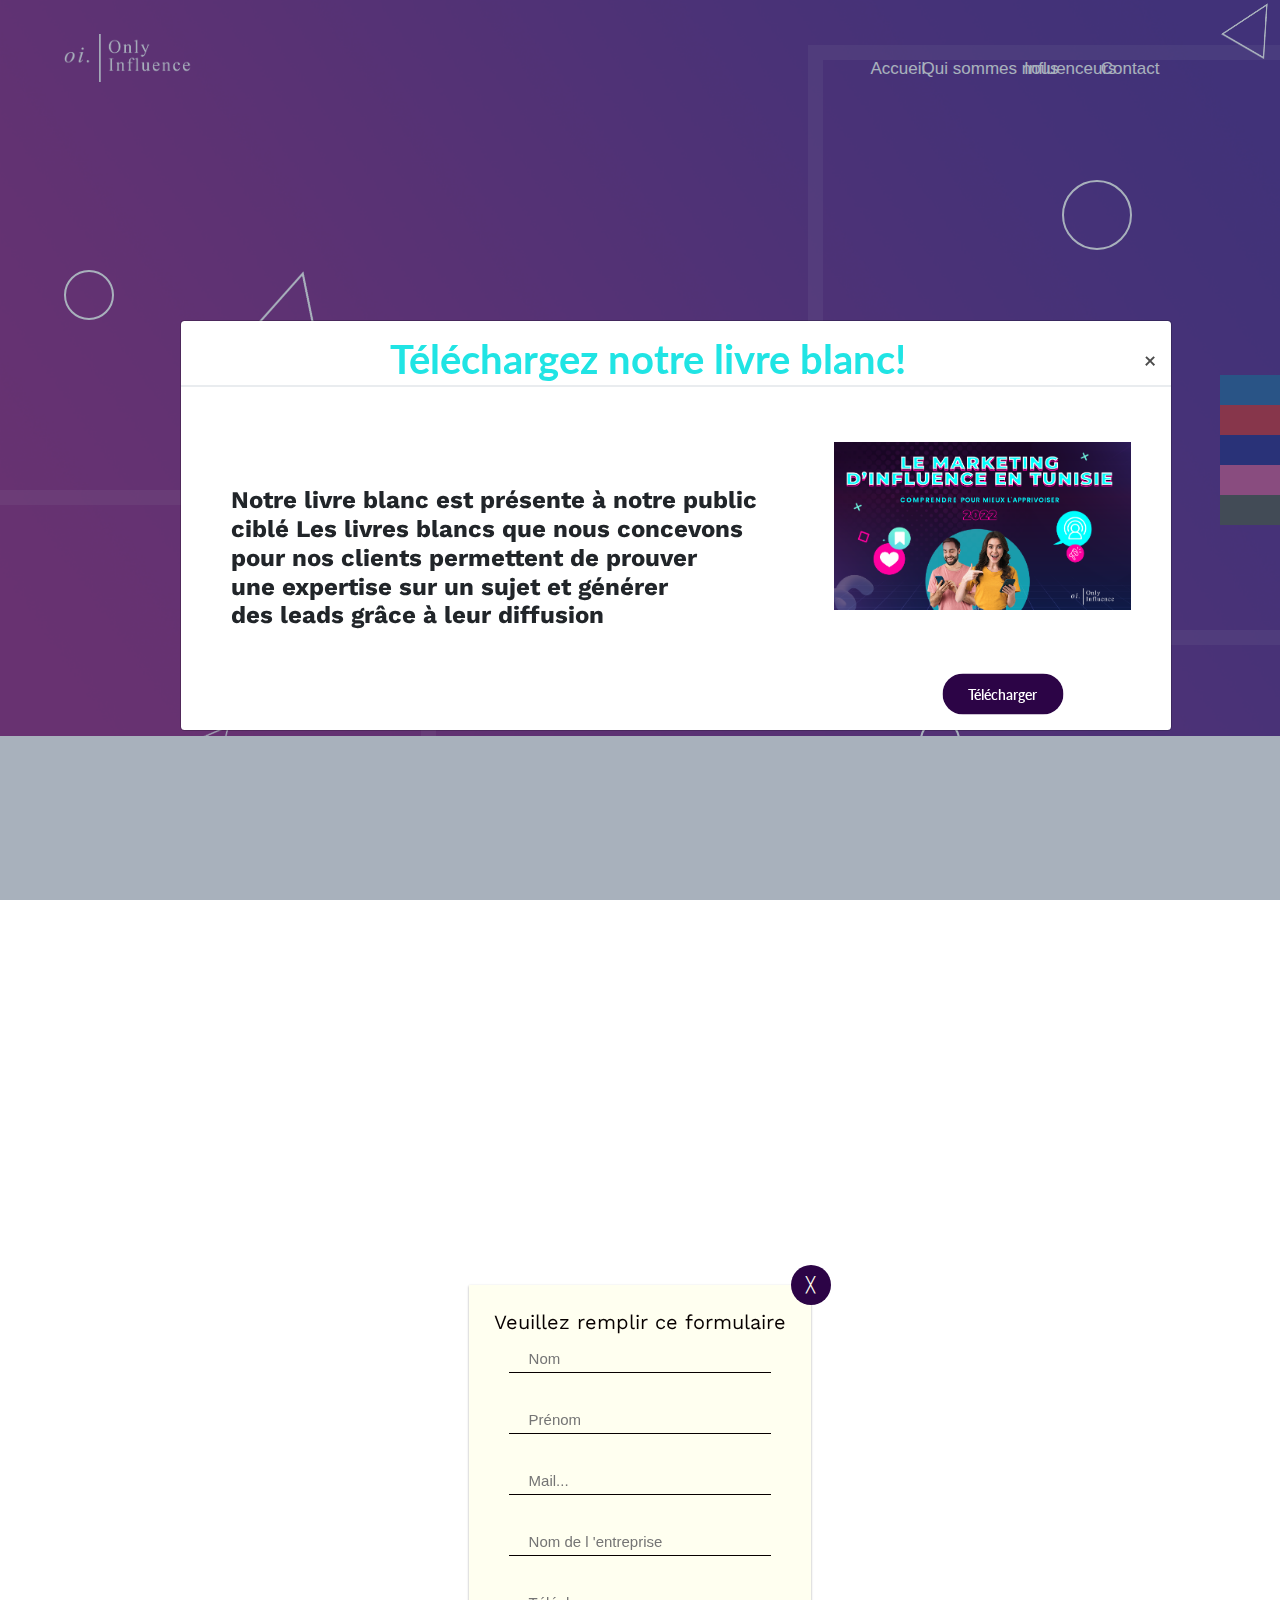
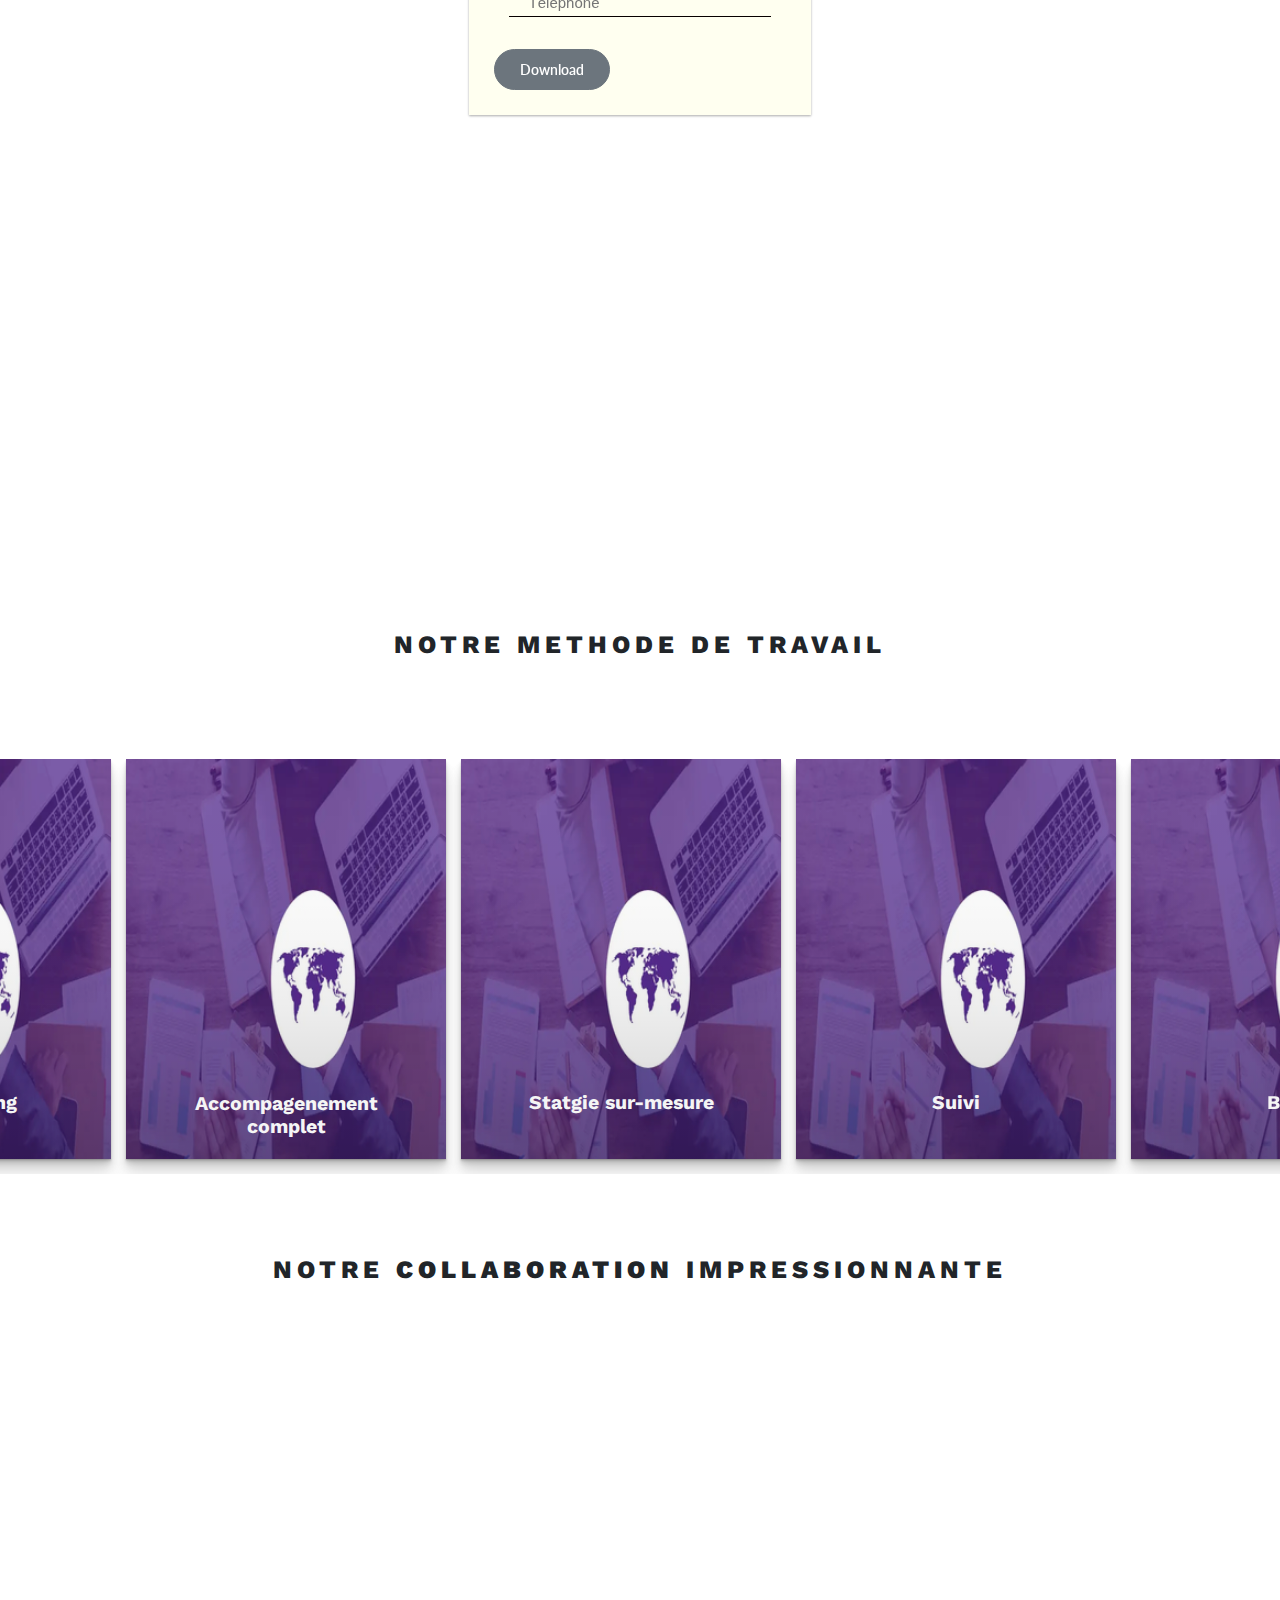
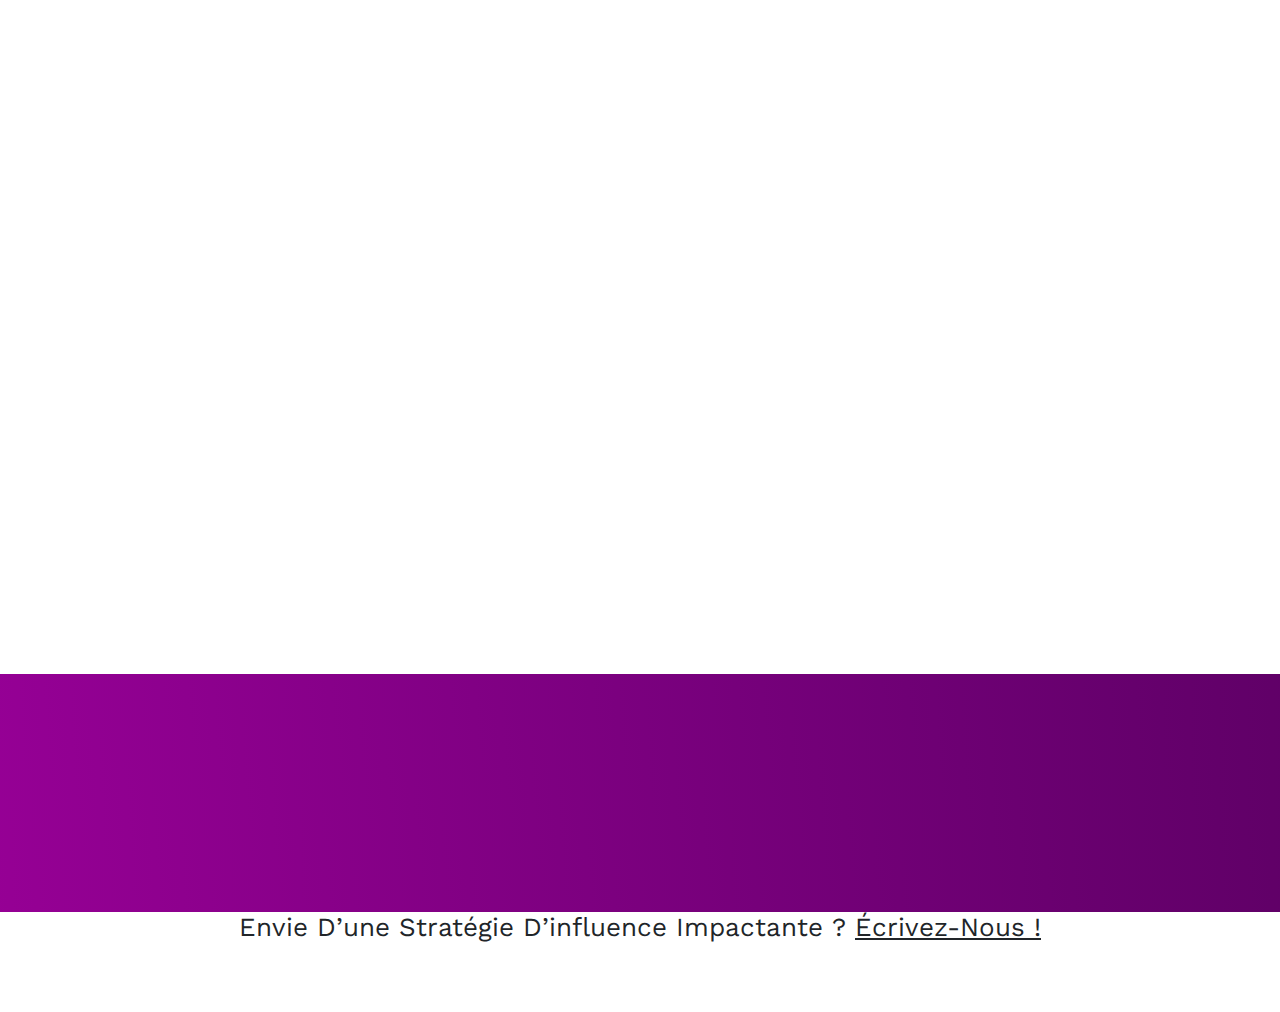
==== commit 7cd62123: "influencers" ====
--- a/index.html
+++ b/index.html
@@ -12,6 +12,9 @@
     <title>Only Influence</title>
     <meta name="description" content="Roxy">
     <meta name="viewport" content="width=device-width, initial-scale=1, shrink-to-fit=no">
+    <meta name="viewport" content="width=device-width,initial-scale=1.0"/>
+
+    
 
     <!-- External CSS -->
     <link rel="stylesheet" href="vendor/bootstrap/bootstrap.min.css">
@@ -168,12 +171,8 @@
                 <button type="button" class="close" data-dismiss="modal">×</button>
                 
             </div>
-            <!-- <div class="modal-body">
-                <p class="signCenter">
-                  <span class="closeSymbol">X</span>
-                </p>
-            </div> -->
-          <div sty class="modal-footer signCenter"> <p style =   "    margin-top: -6%;
+        
+          <div class="modal-footer signCenter"> <p style = "margin-top: -9%;
             margin-right: 26%;"class="snapHdr">Téléchargez notre livre blanc!</p> </div>
             <h3 style = " font-weight: bold;    margin-left: 5%;margin-top: 7%;">Notre livre blanc est présente à notre public <br>ciblé Les livres blancs que nous concevons <br>pour nos clients permettent de prouver <br>une expertise sur  un sujet et générer <br>            des leads grâce à leur diffusion</h3>
             <img  width="30%" style = "margin-top: -20%;
@@ -363,8 +362,15 @@
  class="imgtext">Only Influence </div>
     <div class="votre">Votre solution d'influence marketing </div>
     <div>
-        <a style = "margin-top:-45%; margin-left:40%" href = #features class="w3-button w3-pink">Je suis une marque</a>
-        <a style = "margin-top:-47.5%; margin-left:50%" href = influenceurs.php class="w3-button w3-pink" >Je suis influenceur</a>
+        <a style = "margin-top:-45%; margin-left:40%;font-family: Helvetica;background-color:#8D86C9;" href = #features class="w3-button">Je suis une marque</a>
+        <a style = "margin-top:-47.5%; margin-left:50%;font-family: Helvetica;background-color:#8D86C9;" href = influenceurs.php class="w3-button" >Je suis influenceur</a>
+        <!-- <p style = "font-family: helvetica;"> <a style = "    position: absolute;
+            margin-top: -4px;
+margin-left: -3%;
+background-color:#736DA5;
+            color: #fff;
+            border:none;
+            border-radius:30px;"  id = "btnOpenFormm" class="w3-button">Ca m'interesse</a></p> -->
     
         <!-- <p style = "font-family: helvetica;"> <a style = "    position: absolute;
           margin-top:-25%; margin-left:40%;
@@ -388,13 +394,8 @@
         <div class="section-content">
             <!-- Section Title -->
             <div class="title-wrap mb-5" data-aos="fade-up">
-                <h2 style = "    margin-bottom: 15px;
-                font-size: 25px;
-                font-weight: 800;
-                text-transform: uppercase;
-                text-align: center;
-                letter-spacing: 5px;
-                line-height: 1.3;"class=" center subtitle-width" id = "qui">
+                <h2 style = "font-family: HelveticaNeue-Bold"
+                class=" center subtitle-width" id = "qui">
                
                     Qui sommes nous?
                 </h2>
@@ -408,7 +409,7 @@
 
             
                 <h5 style = "margin-left:54%;margin-top:-25%;font-family: CMU-serif;;line-height:41px"class="section-title">
-                    Only Influence est uu label d'influence élaborant des stratégies advertising complètes du concept à l'execution . Elle inclut des influenceurs nationaux de pemier plan qui ont contribué à lancer des marques mondiales sur le marché tunisien.
+                    Only Influence est un label d'influence élaborant des stratégies advertising complètes du concept à l'execution . Elle inclut des influenceurs nationaux de pemier plan qui ont contribué à lancer des marques mondiales sur le marché tunisien.
                     <!-- Only Inluence est la plateforme d'influence marketing idéale pour les marques qui souhaitent entrer en contact en trois clics avec une communauté de plus de 40k influenceurs et 300k consommateurs. -->
                 </h5>
                 
@@ -440,23 +441,25 @@
             <img style = "margin-right:50%" alt="DES CONTENUS RÉSEAUX SOCIAUX" src="./img/icons/explainA-03b3ffe117553efbcd65c02da3e8ce7eba25b99c772e75c5dbe2180d3b6957e7.gif">
             <div class="explainright text first" style = "margin-left:70%;margin-top:-33%">
                 <div class="pixel16 pink-light uppercase">
-                <p style = "color:rgb(155, 20, 101)">DES CONTENUS RÉSEAUX SOCIAUX</p>
+                <p style = "color:rgb(155, 20, 101);font-family: 'Helvetica Neue';font-size: 16px;">DES CONTENUS RÉSEAUX SOCIAUX</p>
                 </div>
-                <h2 class=" center subtitle-width">
+                <h2 style = "font-family: CMU, serif,bolditalic;font-size: 24px;" class=" center subtitle-width">
                 Augmentez votre visibilité
                 </h2>
                 <p class="text-block">
                 Touchez jusqu'à 3 milliards de nouveaux clients potentiels en mobilisant des nano-, micro- et macro-influenceurs engagés à parler de votre marque auprès de leur communauté sur YouTube, Instagram (UGC) et TikTok.
                 </p>
                 <p style = "font-family: helvetica;"> <a style = "    position: absolute;
-                    top:71%;
-                    margin-left: -3%;
-                    background-color:#980090;
+                    margin-top: -4px;
+    margin-left: -3%;
+    background-color:#8D86C9;
                     color: #fff;
                     border:none;
                     border-radius:30px;"  id = "btnOpenFormm" class="w3-button">Ca m'interesse</a></p>
              
                 <br></br>
+                <br></br>
+                <br></br>
                 
                 <div class="clearfix">
                     <div class="explainleft">
@@ -464,9 +467,9 @@
                     </div>
                     <div style = "margin-top: -93%;"class="explainright text">
                     <div class="pixel16 pink-light uppercase">
-                        <p style = "color:rgb(155, 20, 101)">DES EVENEMENTS</p>
-                    </div>
-                    <h2 class=" center subtitle-width">
+                        <p style = "color:rgb(155, 20, 101);font-family: 'Helvetica Neue';font-size: 16px;">DES EVENEMENTS</p>
+                    </div>
+                    <h2 style = "font-family: CMU, serif,bolditalic;font-size: 24px;" class=" center subtitle-width">
                     Faites grandir votre communauté
                     </h2>
                     <p class="text-block">
@@ -477,7 +480,7 @@
                     <p style = "font-family: helvetica;"> <a style = "    position: absolute;
                         top:92%;
                         margin-left: -3%;
-                        background-color:#980090;
+                        background-color:#8D86C9;
                         color: #fff;
                         border:none;
                         border-radius:30px;"  id = "btnOpenFormmm" class="w3-button">Ca m'interesse</a></p>
@@ -605,36 +608,36 @@
     <div class="carrd">
       <div class="conteent">
         <h2 class="tittle">Matchmaking</h2>
-        <p class="copy">Check out all of these gorgeous mountain trips with beautiful views of, you guessed it, the mountains</p>
+        <p class="coopy">Pour chaque marque , il y a un profil adapté et nous savons toujours où le trouver pour matcher avec votre identité et vos objectifs. </p>
         <button class="btn">View Trips</button>
       </div>
     </div>
     <div class="carrd">
       <div class="conteent">
-        <h2 class="tittle">To The Beach</h2>
-        <p class="copy">Plan your next beach trip with these fabulous destinations</p>
-        <button class="btn">View Trips</button>
+        <h2 class="tittle">Accompagenement complet</h2>
+        <p class="coopy"> Nous nous chargeons de la négociation, des échanges avec le(s) proffil(s) retenu(s) et de la définition de la collaboration (cahier des charges, calendrier).</p>
+        <!-- <button class="btn">View Trips</button> -->
       </div>
     </div>
     <div class="carrd">
       <div class="conteent">
-        <h2 class="tittle">Desert Destinations</h2>
-        <p class="copy">It's the desert you've always dreamed of</p>
-        <button class="btn">Book Now</button>
+        <h2 class="tittle">Statgie sur-mesure</h2>
+        <p class="coopy">Plus que des compagnes , nous imaginons de véritables mises en scènes personnalisées pour atteindre vos objctifs. </p>
+        <!-- <button class="btn">Book Now</button> -->
       </div>
     </div>
     <div class="carrd">
       <div class="conteent">
-        <h2 class="tittle">Explore The Galaxy</h2>
-        <p class="coopy">Seriously, straight up, just blast off into outer space today</p>
-        <button class="botn">Book Now</button>
+        <h2 class="tittle">Suivi</h2>
+        <p class="coopy"> A chaque étape de la collaboration, nous nous assurons que tous les contenus diffusés sont de la meilleure qualité et respectent les directives.</p>
+        <!-- <button class="botn">Book Now</button> -->
       </div>
     </div>
     <div class="carrd">
         <div class="conteent">
-          <h2 class="tittle">Explore The Galaxy</h2>
-          <p class="coopy">Seriously, straight up, just blast off into outer space today</p>
-          <button class="botn">Book Now</button>
+          <h2 class="tittle">Bilan</h2>
+          <p class="coopy">  A la fin de la compagne nous vous remettons un bilan détaillé desd statistiques et des retombées de la collaboration menées</p>
+          <!-- <button class="botn">Book Now</button> -->
         </div>
       </div>
   </main>
@@ -850,7 +853,7 @@
                 text-align: center;
                 letter-spacing: 5px;
                 line-height: 1.3;
-                margin-left: -70%;" class="section-title">Notre <b>Collaboration</b> impressionnante</h2>
+               " class="section-title">Notre <b>Collaboration</b> impressionnante</h2>
 
                 <!-- <p class="section-sub-title">Praesent commodo cursus magna, vel scelerisque nisl consectetur et. <br> pharetra augue. Donec id elit non mi.</p> -->
             </div>
@@ -884,6 +887,22 @@
 
                             </div>
                         </div>
+                        <div class="grid-item vintage" data-aos="fade-up">
+                            <div class="grid-item-wrapper">
+                                <img src="img/boga.jpg" alt="portfolio-img" class="portfolio-item">
+
+                                <div class="grid-info">
+                            
+                                    <div class="grid-title">
+                                        <img src="../Only-Influence/img/boga logo.png" alt="">
+                                        <p style = "    font-family: Libre Baskerville, Times New Roman, Times, serif;
+    font-size: 14px;
+    font-style: italic;">Campagne Boga coktails</p>
+                                    </div>
+                                </div>
+
+                            </div>
+                        </div>
                        
                        
                         <div class="grid-item vintage" data-aos="fade-up">
@@ -935,22 +954,7 @@
                         </div>
                       
                      
-                        <div class="grid-item vintage" data-aos="fade-up">
-                            <div class="grid-item-wrapper">
-                                <img src="img/boga.jpg" alt="portfolio-img" class="portfolio-item">
-
-                                <div class="grid-info">
-                            
-                                    <div class="grid-title">
-                                        <img src="../Only-Influence/img/boga logo.png" alt="">
-                                        <p style = "    font-family: Libre Baskerville, Times New Roman, Times, serif;
-    font-size: 14px;
-    font-style: italic;">Campagne Boga coktails</p>
-                                    </div>
-                                </div>
-
-                            </div>
-                        </div>
+        
                       
                      
                         <div class="grid-item creative" data-aos="fade-up">
@@ -989,7 +993,14 @@
                 <div class="col-md-12">
                    
                     <div class="title-wrap mb-5">
-                        <h2>ILS NOUS <span> FONT</span> CONFIANCE</h2>
+                        <h2  style = "    margin-bottom: 15px;
+                        font-size: 25px;
+                        font-weight: 800;
+                        text-transform: uppercase;
+                        text-align: center;
+                        letter-spacing: 5px;
+                        line-height: 1.3;
+                       " class="section-title">ILS NOUS <span> FONT</span> CONFIANCE</h2>
                     </div>
                    
                 </div>
@@ -998,22 +1009,22 @@
                 <div class="col-md-12 client-holder">
                     <div class="client-slider owl-carousel">
                         <div class="client-item">
-                            <img class="img-responsive" src="../Only-Influence/img/logo-safia.png" alt=" ">
+                            <img class="img-responsive" src="/img/logo-safia.png" alt=" ">
                         </div>
                         <div class="client-item">
-                            <img style = "width: 100%; "class="img-responsive" src= "../Only-Influence/img/logo-cristaline.png" alt=" ">
+                            <img style = "width: 100%; "class="img-responsive" src= "/img/logo-cristaline.png" alt=" ">
                         </div>
                    
                      
                         <div class="client-item">
-                            <img class="img-responsive" src="../Only-Influence/img/logo-uriage-300x200.png" alt=" ">
+                            <img class="img-responsive" src="/img/logo-uriage-300x200.png" alt=" ">
                         </div>
                       
                         <div class="client-item">
-                            <img class="img-responsive" src="../Only-Influence/img/Fichier 1.png" alt=" ">
+                            <img class="img-responsive" src="/img/Fichier 1.png" alt=" ">
                         </div>
                         <div class="client-item">
-                            <img class="img-responsive" src="../Only-Influence/img/LOGO Marriott-02.png" alt=" ">
+                            <img class="img-responsive" src="/img/LOGO Marriott-02.png" alt=" ">
                         </div>
                         <!-- <div class="client-item">
                             <img class="img-responsive" src="https://toparvea.com/wp-content/uploads/2017/11/logo-arvea.png" alt=" ">
@@ -1113,9 +1124,7 @@
          	<div class="col-lg-4 col-md-12 d-flex align-items-center">
          		
          	</div>
-         	<div class="col-lg-4 col-md-12 d-flex align-items-center">
-         		<p class="mx-auto text-center mb-0">&copy; Only Influence<a href="https://gettemplates.co" target="_blank"></a>.</p>
-         	</div>
+       
            
             <div class="col-lg-4 col-md-12">
             	<nav class="nav nav-mastfoot justify-content-center">
--- a/css/style.min.css
+++ b/css/style.min.css
@@ -2,6 +2,70 @@
  * Roxy: Bootstrap template by GettTemplates.com
  * https://gettemplates.co/roxy
  */
+ 
+element.style {
+  transform: unset;
+  transition: transform 0.1s ease 0s;
+  will-change: transform;
+}
+ .influence-holder .image-holder img {
+  border-radius: 8px;
+  filter: drop-shadow(0 4px 11px rgba(0,0,0,.25));
+}
+ .influence-holder .image-holder.image-holder2 img {
+  position: relative;
+  z-index: 1;
+}
+ .img-fluid, .img-thumbnail {
+  height: auto;
+  max-width: 100%;
+}
+
+
+ .influence-holder .image-holder.image-holder1:after {
+  border: 1px solid #ac4cec;
+  border-radius: 8px;
+  content: "";
+  height: 100%;
+  left: -11px;
+  position: absolute;
+  top: -21px;
+  width: 100%;
+}
+ .col-md-7{
+  
+    padding-left: 15px;
+    padding-right: 15px;
+    position: relative;
+    width: 100%;
+}
+ 
+ @media (min-width: 768px){
+.col-md-7 {
+    flex: 0 0 58.33333333%;
+    max-width: 58.33333333%;
+}}
+ .influence-holder {
+  position: relative;
+}
+
+.influence-holder:before {
+  background-color: #a241e3;
+  bottom: -263px;
+  content: "";
+  height: 60px;
+  left: 40px;
+  position: absolute;
+  transform: translate(-50%);
+  width: 1px;
+}
+ .influence-banner-sec {
+  padding: 205px 0;
+}
+section {
+  display: block;
+}
+ 
  @import url("https://fonts.googleapis.com/css?family=Cardo:400i|Rubik:400,700&display=swap");
 :root {
   --d: 700ms;
@@ -32,7 +96,7 @@
 }
 @media (min-width: 800px) {
   .pagee-content {
-    grid-template-columns: repeat(4, 1fr);
+    grid-template-columns: repeat(5, 1fr);
   }
 }
 
@@ -50,7 +114,9 @@
 }
 @media (min-width: 600px) {
   .carrd {
-    height: 350px;
+    height: 400px;
+    width:320px;
+    margin-left:-110%
   }
 }
 .carrd:before {
@@ -79,20 +145,18 @@
   transition: transform calc(var(--d) * 2) var(--e);
 }
 .carrd:nth-child(1):before {
-  background-image: url("../img/Featured-image-34.webp");
+  background-image: url("../img/other.png");
+  
 }
 .carrd:nth-child(2):before {
-  background-image: url("../img/images.jpg");
-}
+  background-image:  url("../img/other.png");;}
 .carrd:nth-child(3):before {
-  background-image: url(https://images.unsplash.com/photo-1545243424-0ce743321e11?ixlib=rb-1.2.1&q=80&fm=jpg&crop=entropy&cs=tinysrgb&w=400&fit=max&ixid=eyJhcHBfaWQiOjE0NTg5fQ);
-}
+  background-image: url("../img/other.png");;}
 .carrd:nth-child(4):before {
-  background-image: url(https://images.unsplash.com/photo-1531306728370-e2ebd9d7bb99?ixlib=rb-1.2.1&q=80&fm=jpg&crop=entropy&cs=tinysrgb&w=400&fit=max&ixid=eyJhcHBfaWQiOjE0NTg5fQ);
-}
+  background-image:  url("../img/other.png");;}
 .carrd:nth-child(5):before {
-  background-image: url(https://images.unsplash.com/photo-1531306728370-e2ebd9d7bb99?ixlib=rb-1.2.1&q=80&fm=jpg&crop=entropy&cs=tinysrgb&w=400&fit=max&ixid=eyJhcHBfaWQiOjE0NTg5fQ);
-}
+  background-image:  url("../img/other.png");;}
+
 
 .conteent {
   position: relative;
@@ -615,7 +679,7 @@
   max-width: 300px;
   min-width: 200px;
   height: 250px;
-  background-color: #3a0b74;
+  background-color: rgba(171, 128, 240, 0.7);
   margin: 10px;
   border-radius: 10px;
   box-shadow: 0px 2px 10px rgba(0, 0, 0, 0.24);
@@ -730,15 +794,15 @@
 	font-family: 'Nunito', sans-serif;
 } */
 #collaborer{
-	color: rgb(151, 28, 110);
-	text-shadow: 4px 4px 10px #601c7a;
+	color: rgb(17, 13, 17);
+	text-shadow: 4px 4px 10px #b76ddf;
 	text-align: center;
 	text-transform: uppercase;
 	font-size: 25px;
 }
 #collab{
-	color: rgb(151, 28, 110);
-	text-shadow: 4px 4px 10px #eac4f7;
+	color: rgb(37, 28, 37);
+	text-shadow: 4px 4px 10px #b76ddf;
 	text-align: center;
 	text-transform: uppercase;
 	font-size: 25px;
@@ -1044,8 +1108,9 @@
   text-align: center;
   padding: 0 15px;
 }
+
 .snapHdr {
-  color: #2c0446;;
+  color: rgb(32, 228, 228);;
   font-size: 40px;
   margin: 0;
   font-weight: 700;
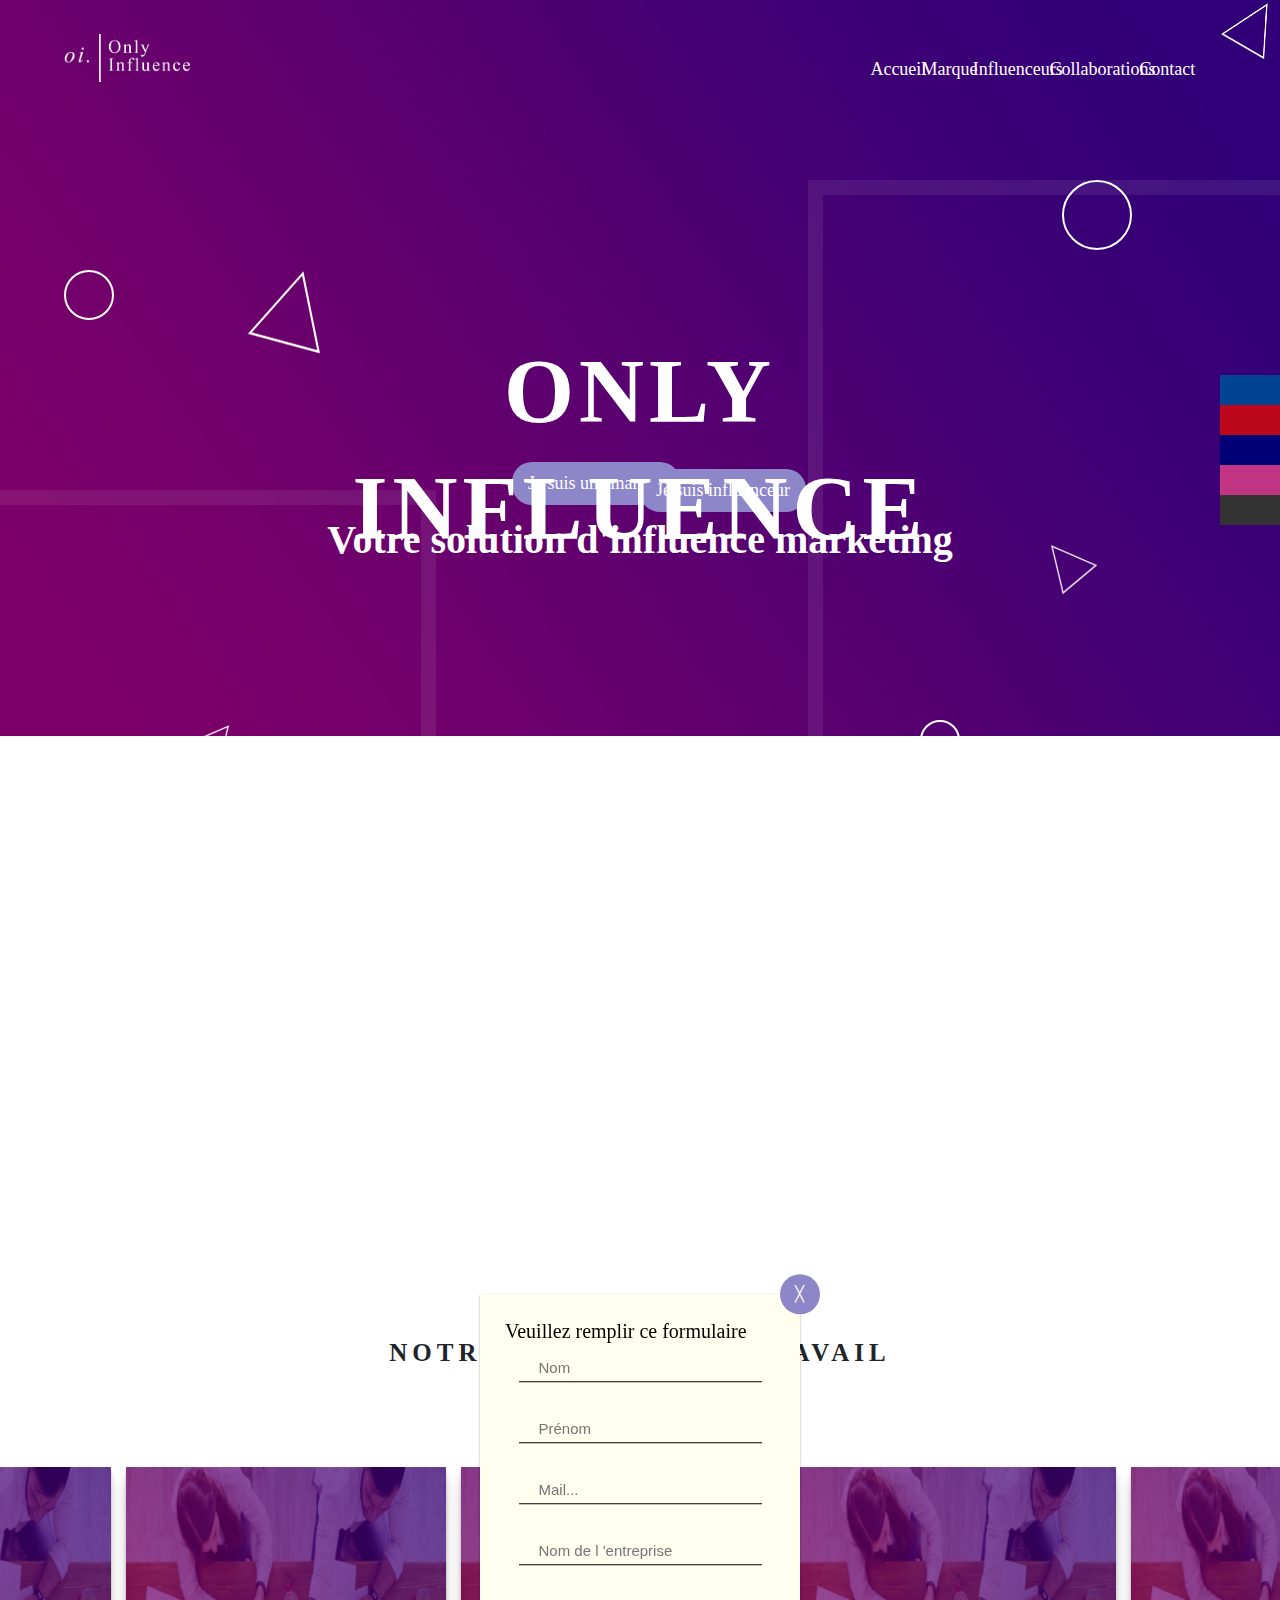
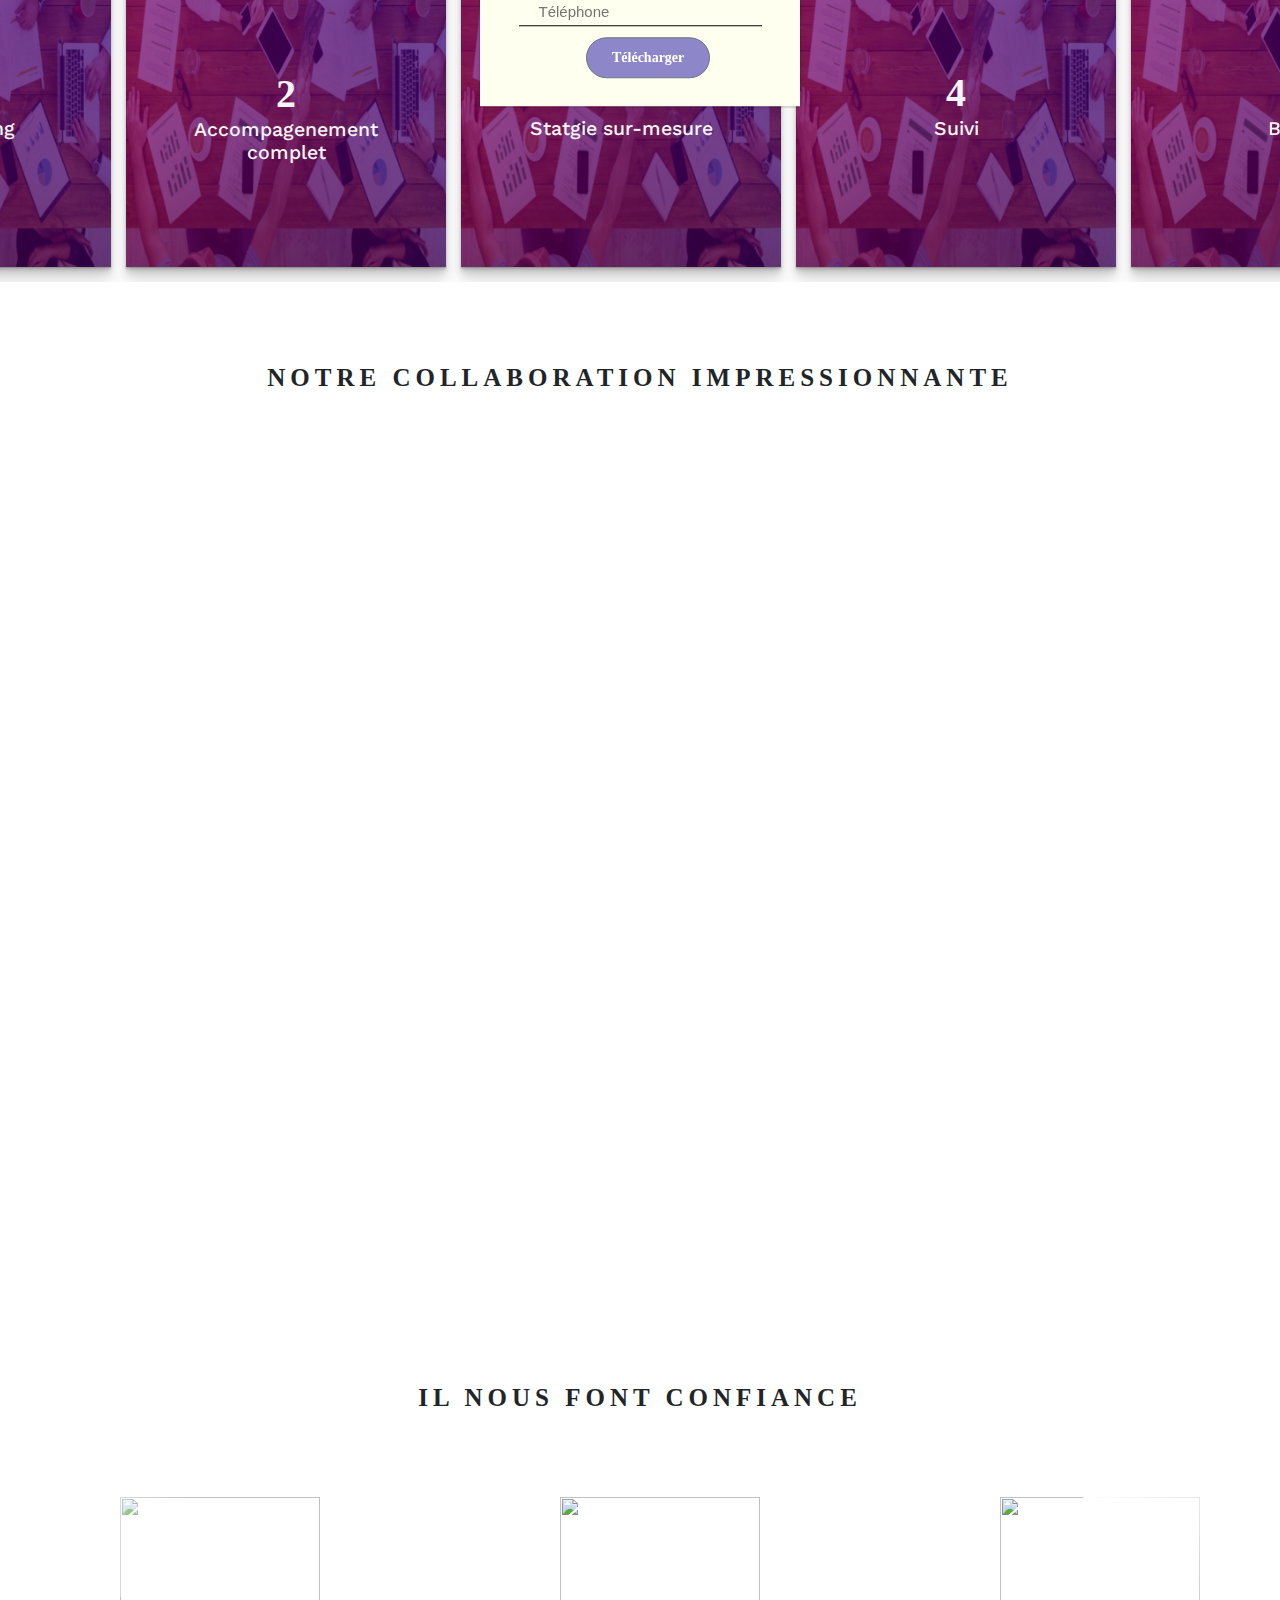
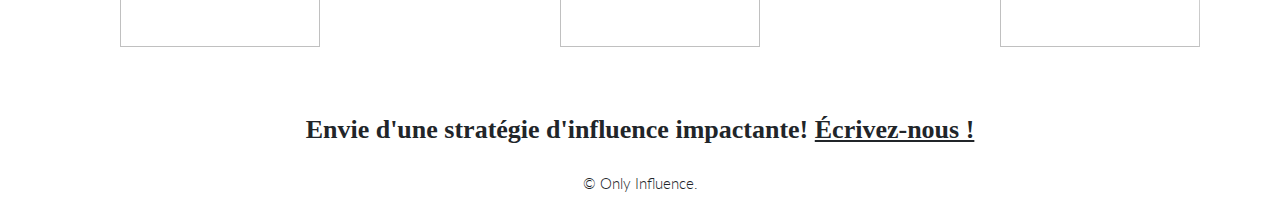
==== commit 1d5cc776: "some modifications in home page" ====
--- a/index.html
+++ b/index.html
@@ -50,34 +50,13 @@
 </head>
 <body data-spy="scroll" data-target="#navbar" class="static-layout" >
 
-<ul class="social-media-container">
-	<li class="social-media blog">
-		<i class="fab fa-facebook"></i>
-		<a href="#" target="_blank">Follo me on facebook</a>
-	</li>
-	<li class="social-media pinterest">
-		<i class="fab fa-pinterest"></i>
-		<a href="https://www.pinterest.com/fr/" target="_blank">Follow me on Pinterest</a>
-	</li>
-	<li class="social-media linkedin">
-		<i class="fab fa-linkedin-in"></i>
-		<a href="https://www.linkedin.com/fr/" target="_blank">Connect on Linkedin</a>
-	</li>
-	<li class="social-media instagram">
-		<i class="fab fa-instagram"></i>
-		<a href="https://www.instagram.com" target="_blank">Follow me on Instagram</a>
-	</li>
-	<li class="social-media github">
-		<i class="fab fa-github"></i>
-		<a href="https://github.com/liloo2040" target="_blank">See my projects on Github</a>
-	</li>
-</ul>
+
     <div id="popup-reg" class="popup">
         <div class="popup-content">
             <div>
-            <form  action="mail.php"  id = "demoForm" method="post" class="send-form"  name="contact_form">
-                  <!-- <form action = "../Only-Influence/oi.zip" method = "GET"  class="send-form"> -->
-                    <h4> Veuillez remplir ce formulaire</h4>
+ 
+            <form method="post" name="contact_form" action="mail.php"  id = "demoForm"  class="send-form">
+                    <h4 style = "font-family: cmu-serif bolditalic;"> Veuillez remplir ce formulaire</h4>
                     <div id = "error">  </div>
                   <div class="form-group">
                     <input type="text" placeholder="Nom" id="nom" name="nom" required>
@@ -114,34 +93,23 @@
                         <i class="fa fa-phone"></i>
                     </label>
                   </div>
-                  <span class="input-group-btn"><button onClick="mail.php" type="submit" id="submit-form" class="btn btn-secondary btn-form display-4">Download</button></span>
-
-                  <!-- <input type="submit" value="Submit" id="submit-form" > -->
-                  <!-- <input type="submit" id="submit-form" 
-            value="submit" hidden /> -->
-                <!-- <input type="submit" value="Submit" class="w3-button w3-indigo" href = "../Only-Influence/oi.zip" download = "../Only-Influence/oi.zip" > <i class="fa fa-download"></i>Télécharger</input> -->
-                 <!-- <button id="download-pdf" > kooo </button> -->
-
-       
-                         
-    
-                    <!-- <button class="w3-button w3-indigo" id = "download-pdf"  type="submit" name = "submit" > <i class="fa fa-download"></i> Télécharger</button> -->
-                <!-- <button class="w3-button w3-indigo" type="submit" id="send-email" > <i class="fa fa-download"></i> Télécharger</button> -->
-                    <!-- <button class="w3-button w3-indigo" type="submit" id="send-email" > <i class="fa fa-download"></i> Télécharger</button> -->
-                    
-                    <!-- <button id="download-pdf">Submit</button> -->
+                  <!-- <span class="input-group-btn"><button  id = "submit" onClick="mail.php" type="submit" class="btn btn-secondary btn-form display-4">Download</button></span> -->
+
+                  <!-- <span class="input-group-btn"><button style = "font-family: HelveticaNeue-Bold;" onClick="mail.php" type="submit" id="submit-form" class="btn btn-secondary btn-form display-4">Download</button></span> -->
+                          <a class="input-group-btn"> <button style = "margin-top:-10%; margin-left:30%;font-family: HelveticaNeue-Bold;font-size: 14px;;background-color:#8D86C9;"  type="submit" id="submit-form"   class="btn btn-secondary btn-form display-4"> <i class="fa fa-download"></i>Télécharger </button></a>
+                        
                 </form>
              
 
-   
+             
                 
-         
-
+                <div id = status></div>
+           
             
              
 
               </div>
-              <div id = status></div>
+          
 
               <!-- <button type="submit" class="btn btn-lg btn-success btn-block"><a id="send-email" > <i class="fa fa-download"></i>Télécharger</a></button> -->
 
@@ -153,47 +121,35 @@
 
 
 
-
-
-
-
-
-
-
-
-
-
-    <div class=""></div>
-<div id="modal-content" class="modal" tabindex="-1" role="dialog">
-    <div class="modal-dialog">
-        <div class="modal-content">
-            <div class="modal-header">
-                <button type="button" class="close" data-dismiss="modal">×</button>
-                
-            </div>
-        
-          <div class="modal-footer signCenter"> <p style = "margin-top: -9%;
-            margin-right: 26%;"class="snapHdr">Téléchargez notre livre blanc!</p> </div>
-            <h3 style = " font-weight: bold;    margin-left: 5%;margin-top: 7%;">Notre livre blanc est présente à notre public <br>ciblé Les livres blancs que nous concevons <br>pour nos clients permettent de prouver <br>une expertise sur  un sujet et générer <br>            des leads grâce à leur diffusion</h3>
-            <img  width="30%" style = "margin-top: -20%;
-            margin-left: 66%;" src ="img/livre.png">
-            <button style = "      margin-left: 33%;
-            margin-top: 15%;" class="btn btn-default popup-btn closeftr"data-popup="popup-reg"data-dismiss="modal"> <i class="fa fa-download"></i> Télécharger <a href = "#"></a>
-
-            </button>
-           
-                <!-- <a style = "margin-bottom:-23%;margin-left: 20%"  href="#" class="btn closeftr" data-dismiss="modal">Fermer</a> -->
-
-
-          
-             
     
 
-                
-           
-        </div>
-    </div>
+ 
+<section class="newsletter_content">
+
+</section>
+<div class="popu">
+  <div class="popu_content"><span class="close">×</span>
+    <div class="overlayy"></div>
+    <h2 class="suscribe_title">Le Marketing d'Influence en Tunisie</h2>
+    <h2 class="suscribe_titlez">Télécharger Notre Livre Blanc</h2>
+    <button style = "      margin-left: 33%;
+    margin-top: 9%;font-family: HelveticaNeue-Bold;" class="btn btn-default popup-btn closeftr"data-popup="popup-reg"data-dismiss="modal"> <i class="fa fa-download"></i> Télécharger <a href = "#"></a>
+
+    </button>
+    
+  </div>
 </div>
+
+
+
+
+
+
+
+
+
+
+
 
 
 
@@ -325,19 +281,25 @@
 
         <ul class="navbar-nav ml-auto">
             <li  class="nav-item">
-                <a style = "color: white;margin-left: 68%;margin-top: -56%;font-family: Helvetica;" class="nav-link" href="index.php">Accueil</a>
+                <a style = "color: white;margin-left: 68%;margin-top: -56%;font-family: HelveticaNeue-Bold;font-size: 18px;" class="nav-link" href="index.php">Accueil</a>
             </li>
+            <!-- <li class="nav-item">
+                <a style = "color: white ; margin-top: -56%;margin-left: 72%;font-family: HelveticaNeue-Bold;font-size: 18px;" class="nav-link" href="#qui">Qui sommes nous</a>
+            </li> -->
             <li class="nav-item">
-                <a style = "color: white ; margin-top: -56%;margin-left: 72%;font-family: Helvetica;" class="nav-link" href="#qui">Qui sommes nous</a>
+                <a style = "color: white ; margin-top: -56%;margin-left: 72%;font-family: HelveticaNeue-Bold;font-size: 18px;" class="nav-link" href="#features">Marque</a>
             </li>
             <!-- <li class="nav-item">
                 <a class="nav-link" href="about.html">About</a>
             </li> -->
             <li class="nav-item">
-                <a style = "color: white; margin-left:80%;margin-top: -56%;font-family: Helvetica;"class="nav-link" href="influenceurs.html">Influenceurs</a>
+                <a style = "color: white; margin-left:76%;margin-top: -56%;font-family: HelveticaNeue-Bold;font-size: 18px;"class="nav-link" href="influenceurs.html">Influenceurs</a>
             </li>
             <li class="nav-item">
-                <a style = "color: white;margin-left: 86%;margin-top:-56%;font-family: Helvetica;" class="nav-link" href="#reservation">Contact</a>
+                <a style = "color: white; margin-left:82%;margin-top: -56%;font-family: HelveticaNeue-Bold;font-size: 18px;"class="nav-link" href="#portfolio">Collaborations</a>
+            </li>
+            <li class="nav-item">
+                <a style = "color: white;margin-left: 89%;margin-top:-56%;font-family: HelveticaNeue-Bold;font-size: 18px;" class="nav-link" href="#btnOpenForm">Contact</a>
             </li>
            
             <!-- <li class="nav-item">
@@ -345,16 +307,18 @@
                     <span class="lnr lnr-magnifier"></span>
                 </a>
             </li> -->
-             <li class="nav-item only-desktop">
-                <a style = "color: white ;margin-left: 90%;margin-top:-56%;font-family: Helvetica;" class="nav-link" id="side-nav-open" href="#">
+             <!-- <li class="nav-item only-desktop">
+                <a style = "color: white ;margin-left: 90%;margin-top:-56%;font-family: HelveticaNeue-Bold;font-size: 18px;" class="nav-link" id="side-nav-open" href="#">
                     <span class="lnr lnr-menu"></span>
                 </a>
-            </li>
+            </li> -->
         </ul>
         </div>
     <div style =   "  margin-bottom: 15px;
     font-size: 90px;
     font-weight: 800;
+    font-family:   HelveticaNeue-Bold;
+
     text-transform: uppercase;
     text-align: center;
     letter-spacing: 5px;
@@ -362,8 +326,8 @@
  class="imgtext">Only Influence </div>
     <div class="votre">Votre solution d'influence marketing </div>
     <div>
-        <a style = "margin-top:-45%; margin-left:40%;font-family: Helvetica;background-color:#8D86C9;" href = #features class="w3-button">Je suis une marque</a>
-        <a style = "margin-top:-47.5%; margin-left:50%;font-family: Helvetica;background-color:#8D86C9;" href = influenceurs.php class="w3-button" >Je suis influenceur</a>
+        <a style = "margin-top:-45%; margin-left:40%;font-family: HelveticaNeue-Bold;font-size: 18px;;background-color:#8D86C9;" href = #features class="w3-button">Je suis une marque</a>
+        <a style = "margin-top:-47.5%; margin-left:50%;font-family: HelveticaNeue-Bold;font-size: 18px;;background-color:#8D86C9;" href = influenceurs.php class="w3-button" >Je suis influenceur</a>
         <!-- <p style = "font-family: helvetica;"> <a style = "    position: absolute;
             margin-top: -4px;
 margin-left: -3%;
@@ -389,13 +353,21 @@
          </div>
 
 </div>
-<section id="features" class="bg-white">
+<section id="qui" class="bg-white">
     <div class="container">
         <div class="section-content">
             <!-- Section Title -->
             <div class="title-wrap mb-5" data-aos="fade-up">
-                <h2 style = "font-family: HelveticaNeue-Bold"
-                class=" center subtitle-width" id = "qui">
+                <h2 style = "    margin-bottom: 15px;
+                font-size: 25px;
+                font-weight: 800;
+                text-transform: uppercase;
+                text-align: center;
+                font-family:   HelveticaNeue-Bold;
+                letter-spacing: 5px;
+                line-height: 1.3;
+            "
+                class=" center subtitle-width" >
                
                     Qui sommes nous?
                 </h2>
@@ -408,7 +380,7 @@
 
 
             
-                <h5 style = "margin-left:54%;margin-top:-25%;font-family: CMU-serif;;line-height:41px"class="section-title">
+                <h5 style = "margin-left:54%;margin-top:-25%;font-family: CMU-serif;line-height:41px"class="section-title">
                     Only Influence est un label d'influence élaborant des stratégies advertising complètes du concept à l'execution . Elle inclut des influenceurs nationaux de pemier plan qui ont contribué à lancer des marques mondiales sur le marché tunisien.
                     <!-- Only Inluence est la plateforme d'influence marketing idéale pour les marques qui souhaitent entrer en contact en trois clics avec une communauté de plus de 40k influenceurs et 300k consommateurs. -->
                 </h5>
@@ -417,78 +389,13 @@
                 <br></br> 
                 <br></br> 
                 <br></br> 
-                <div class = "marque">
-                <h2 style = "    margin-bottom: 15px;
-                font-size: 25px;
-                font-weight: 800;
-                text-transform: uppercase;
-                text-align: center;
-                letter-spacing: 5px;
-                line-height: 1.3;
-            " class=" center subtitle-width">
-                    Choisissez votre campagne
-                    </h2>
-                    <h5  style = "font-family: CMU-serif;line-height:41px" class="section-title">
-                        Un accompagnement personnalisé pour vous assurer la réussite de chacune de vos collaborations avec les influenceurs , créateurs de contenu ou personnalités publiques selon une 
-                        methode simple et éprouvée en 5 étapes de la selection jusqu'au bilan des retombées de la compagne crée.
-
-                    </h5>
-                    <!-- <h5 style = "font-family: CMU-serif;line-height:41px" class="section-title">
-                        Only Influence connecte les marques, selon leurs objectifs, à des influenceurs aux audiences engagées, dans le but de produire des avis produits authentiques sur les réseaux sociaux ou sur des plateformes e-commerce. 
-                        Découvrez nos solutions en fonction de votre challenge actuel :
-                    </h5> -->
-            </div>
-            <img style = "margin-right:50%" alt="DES CONTENUS RÉSEAUX SOCIAUX" src="./img/icons/explainA-03b3ffe117553efbcd65c02da3e8ce7eba25b99c772e75c5dbe2180d3b6957e7.gif">
-            <div class="explainright text first" style = "margin-left:70%;margin-top:-33%">
-                <div class="pixel16 pink-light uppercase">
-                <p style = "color:rgb(155, 20, 101);font-family: 'Helvetica Neue';font-size: 16px;">DES CONTENUS RÉSEAUX SOCIAUX</p>
-                </div>
-                <h2 style = "font-family: CMU, serif,bolditalic;font-size: 24px;" class=" center subtitle-width">
-                Augmentez votre visibilité
-                </h2>
-                <p class="text-block">
-                Touchez jusqu'à 3 milliards de nouveaux clients potentiels en mobilisant des nano-, micro- et macro-influenceurs engagés à parler de votre marque auprès de leur communauté sur YouTube, Instagram (UGC) et TikTok.
-                </p>
-                <p style = "font-family: helvetica;"> <a style = "    position: absolute;
-                    margin-top: -4px;
-    margin-left: -3%;
-    background-color:#8D86C9;
-                    color: #fff;
-                    border:none;
-                    border-radius:30px;"  id = "btnOpenFormm" class="w3-button">Ca m'interesse</a></p>
+      
+              
+               
              
-                <br></br>
-                <br></br>
-                <br></br>
                 
-                <div class="clearfix">
-                    <div class="explainleft">
-                    <img  style = "margin-left:-390%"alt="DES ÉVÉNEMENTS" src="./img/icons/explainC-883e6adbb7c795c9020daaafef7fd11859331b70db3139192e3158abe9f20a88.gif">
-                    </div>
-                    <div style = "margin-top: -93%;"class="explainright text">
-                    <div class="pixel16 pink-light uppercase">
-                        <p style = "color:rgb(155, 20, 101);font-family: 'Helvetica Neue';font-size: 16px;">DES EVENEMENTS</p>
-                    </div>
-                    <h2 style = "font-family: CMU, serif,bolditalic;font-size: 24px;" class=" center subtitle-width">
-                    Faites grandir votre communauté
-                    </h2>
-                    <p class="text-block">
-                    Faites le buzz autour de vos lancements de produits, de l'ouverture d'une nouvelle boutique ou de vos jeux-concours en invitant des influenceurs à participer et à amplifier vos messages !
-                    </p>
-                    <div class="bpadtop">
-                    </p>
-                    <p style = "font-family: helvetica;"> <a style = "    position: absolute;
-                        top:92%;
-                        margin-left: -3%;
-                        background-color:#8D86C9;
-                        color: #fff;
-                        border:none;
-                        border-radius:30px;"  id = "btnOpenFormmm" class="w3-button">Ca m'interesse</a></p>
               
-                    </div>
-                    </div>
-                    </div>
-            </div>
+                 
             
             <!-- End of Section Title -->
 
@@ -589,12 +496,13 @@
   <br>
   <br>
   <br>
-
+<div id = "features">
 <h1 style = "
     margin-bottom: 15px;
     font-size: 25px;
     font-weight: 800;
     text-transform: uppercase;
+    font-family:   HelveticaNeue-Bold;
     text-align: center;
     letter-spacing: 5px;
     line-height: 1.3;
@@ -604,45 +512,46 @@
 <br>
 <br>
 
-<main class="pagee-content">
+<main id = "features"class="pagee-content">
     <div class="carrd">
       <div class="conteent">
-        <h2 class="tittle">Matchmaking</h2>
+        <h2 class="tittle"> <b style = "font-size: 40px;font-family: HelveticaNeue-Bold;">1</b> <br> Matchmaking    </h2>
+       
         <p class="coopy">Pour chaque marque , il y a un profil adapté et nous savons toujours où le trouver pour matcher avec votre identité et vos objectifs. </p>
-        <button class="btn">View Trips</button>
+        <!-- <button class="btn">View Trips</button> -->
       </div>
     </div>
     <div class="carrd">
       <div class="conteent">
-        <h2 class="tittle">Accompagenement complet</h2>
+        <h2 class="tittle"><b style = "font-size: 40px;font-family: HelveticaNeue-Bold;">2</b> <br>  Accompagenement complet</h2>
         <p class="coopy"> Nous nous chargeons de la négociation, des échanges avec le(s) proffil(s) retenu(s) et de la définition de la collaboration (cahier des charges, calendrier).</p>
         <!-- <button class="btn">View Trips</button> -->
       </div>
     </div>
     <div class="carrd">
       <div class="conteent">
-        <h2 class="tittle">Statgie sur-mesure</h2>
+        <h2 class="tittle"> <b style = "font-size: 40px;font-family: HelveticaNeue-Bold;">3</b> <br>  Statgie sur-mesure</h2>
         <p class="coopy">Plus que des compagnes , nous imaginons de véritables mises en scènes personnalisées pour atteindre vos objctifs. </p>
         <!-- <button class="btn">Book Now</button> -->
       </div>
     </div>
     <div class="carrd">
       <div class="conteent">
-        <h2 class="tittle">Suivi</h2>
+        <h2 class="tittle"> <b style = "font-size: 40px;font-family: HelveticaNeue-Bold;">4</b> <br> Suivi</h2>
         <p class="coopy"> A chaque étape de la collaboration, nous nous assurons que tous les contenus diffusés sont de la meilleure qualité et respectent les directives.</p>
         <!-- <button class="botn">Book Now</button> -->
       </div>
     </div>
     <div class="carrd">
         <div class="conteent">
-          <h2 class="tittle">Bilan</h2>
+          <h2 class="tittle"> <b style = "font-size: 40px;font-family: HelveticaNeue-Bold;">5</b> <br> Bilan</h2>
           <p class="coopy">  A la fin de la compagne nous vous remettons un bilan détaillé desd statistiques et des retombées de la collaboration menées</p>
           <!-- <button class="botn">Book Now</button> -->
         </div>
       </div>
   </main>
 
-
+</div>
 
 
 
@@ -850,6 +759,7 @@
                 font-size: 25px;
                 font-weight: 800;
                 text-transform: uppercase;
+                font-family:   HelveticaNeue-Bold;
                 text-align: center;
                 letter-spacing: 5px;
                 line-height: 1.3;
@@ -878,7 +788,7 @@
                                 <div class="grid-info">
                                   
                                     <div class="grid-title">
-                                        <img src="../Only-Influence/img/logo-uriage-300x200.png" alt="">
+                                        <img src="/img/logo-uriage-300x200.png" alt="">
                                                    <p style = "    font-family: Libre Baskerville, Times New Roman, Times, serif;
                                                    font-size: 14px;
                                                    font-style: italic;">Campagne Hyséac</p>      
@@ -894,7 +804,7 @@
                                 <div class="grid-info">
                             
                                     <div class="grid-title">
-                                        <img src="../Only-Influence/img/boga logo.png" alt="">
+                                        <img src="/img/boga logo.png" alt="">
                                         <p style = "    font-family: Libre Baskerville, Times New Roman, Times, serif;
     font-size: 14px;
     font-style: italic;">Campagne Boga coktails</p>
@@ -928,7 +838,7 @@
                                 <div class="grid-info">
                                  
                                     <div class="grid-title">
-                                        <img width = 70 src="../Only-Influence/img/logo-safia.png" alt="">
+                                        <img width = 70 src="/img/logo-safia.png" alt="">
                                         <p style = "    font-family: Libre Baskerville, Times New Roman, Times, serif;
                                         font-size: 14px;
                                         font-style: italic;">SAFIA</p>
@@ -986,78 +896,44 @@
     </div>
 </section>
 
-<section id="client" class="overlay bg-fixed" style="background-image: url(img/Footer.png);">
-    <div class="container">
-        <div class="section-content" data-aos="fade-up">
-            <div class="row ">
-                <div class="col-md-12">
-                   
-                    <div class="title-wrap mb-5">
-                        <h2  style = "    margin-bottom: 15px;
-                        font-size: 25px;
-                        font-weight: 800;
-                        text-transform: uppercase;
-                        text-align: center;
-                        letter-spacing: 5px;
-                        line-height: 1.3;
-                       " class="section-title">ILS NOUS <span> FONT</span> CONFIANCE</h2>
-                    </div>
-                   
-                </div>
-                
-            
-                <div class="col-md-12 client-holder">
-                    <div class="client-slider owl-carousel">
-                        <div class="client-item">
-                            <img class="img-responsive" src="/img/logo-safia.png" alt=" ">
-                        </div>
-                        <div class="client-item">
-                            <img style = "width: 100%; "class="img-responsive" src= "/img/logo-cristaline.png" alt=" ">
-                        </div>
-                   
-                     
-                        <div class="client-item">
-                            <img class="img-responsive" src="/img/logo-uriage-300x200.png" alt=" ">
-                        </div>
-                      
-                        <div class="client-item">
-                            <img class="img-responsive" src="/img/Fichier 1.png" alt=" ">
-                        </div>
-                        <div class="client-item">
-                            <img class="img-responsive" src="/img/LOGO Marriott-02.png" alt=" ">
-                        </div>
-                        <!-- <div class="client-item">
-                            <img class="img-responsive" src="https://toparvea.com/wp-content/uploads/2017/11/logo-arvea.png" alt=" ">
-                        </div>
-                        
-                        <div class="client-item">
-                            <img class="img-responsive" src="[data-uri]" alt=" ">
-                        </div>
-                        <div class="client-item">
-                            <img class="img-responsive" src="https://www.tunisienumerique.com/wp-content/uploads/c59d8698282f91d90692f296960d5cfbb7d57b5f.jpg" alt=" ">
-                        </div>
-                        <div class="client-item">
-                            <img class="img-responsive" src="https://sitedesmarques.com/var/uploads/l/logo-zara-home.jpg" alt=" ">
-                        </div>
-                        <div class="client-item">
-                            <img class="img-responsive" src="https://mir-s3-cdn-cf.behance.net/project_modules/max_1200/c3279328085249.5636f62340ac8.png" alt=" ">
-                        </div>
-                        <div class="client-item">
-                            <img class="img-responsive" src="[data-uri]" alt=" ">
-                        </div> -->
-                    </div>
-                  
-                </div>
-            </div>
-        </div>
-    </div>
-</section>
-
-<h1 class="center subtitle-width">
-  Envie d’une stratégie d’influence impactante ?
+<h2  style = "    margin-bottom: 15px;
+font-size: 25px;
+font-weight: 800;
+text-transform: uppercase;
+font-family:   HelveticaNeue-Bold;
+text-align: center;
+letter-spacing: 5px;
+line-height: 1.3;
+" class="center subtitle-width">
+    IL NOUS FONT CONFIANCE
+    </h2>
+    <br>
+    <br>
+    <br>
+<div id="logos-home-page">
+	<div class="slider">
+		<div class="slide-track">
+			<div class="slide"><img class="alignnone size-full wp-image-13024" src="../Only-Influence/img/boga logo.png" alt="" width="200" height="150" /></div>
+			<div class="slide"><img class="alignnone size-medium wp-image-13023" src="../Only-Influence/img/logo-cristaline.png" alt="" width="200" height="150" /></div>
+			<div class="slide"><img class="alignnone size-medium wp-image-13022" src="../Only-Influence/img/logo-safia.png"  alt="" width="200" height="150" /></div>
+			<div class="slide"><img class="alignnone size-medium wp-image-13021" src="../Only-Influence/img/LOGO Marriott-02.png" alt="" width="200" height="150" /></div>
+			<div class="slide"><img class="alignnone size-medium wp-image-13021" src="../Only-Influence/img/logo-uriage-300x200.png" alt="" width="200" height="150" /></div>
+			<div class="slide"><img class="alignnone size-medium wp-image-13021" src="../Only-Influence/img/Fichier 1.png" alt="" width="200" height="150" /></div>
+
+
+		</div>
+	</div>
+</div>
+<br>
+<br>
+<br>
+
+<h1 style = "font-family: HelveticaNeue-Bold; font-weight: bold;font-size:26px " class="center subtitle-width">
+Envie d'une stratégie d'influence impactante!
   <u> <a href = "" id="btnOpenForm" >Écrivez-nous ! </a> </u>
   
   </h1>
+
 
   <div id = "ecrit" class="form-popup-bg">
     <div class="form-container">
@@ -1124,7 +1000,9 @@
          	<div class="col-lg-4 col-md-12 d-flex align-items-center">
          		
          	</div>
-       
+         	<div class="col-lg-4 col-md-12 d-flex align-items-center">
+         		<p class="mx-auto text-center mb-0">&copy; Only Influence<a href="https://gettemplates.co" target="_blank"></a>.</p>
+         	</div>
            
             <div class="col-lg-4 col-md-12">
             	<nav class="nav nav-mastfoot justify-content-center">
@@ -1149,6 +1027,28 @@
         </div>
     </div>
 </footer>	
+<ul class="social-media-container">
+	<li class="social-media blog">
+		<i class="fab fa-facebook"></i>
+		<a href="#" target="_blank">Follo me on facebook</a>
+	</li>
+	<li class="social-media pinterest">
+		<i class="fab fa-pinterest"></i>
+		<a href="https://www.pinterest.com/fr/" target="_blank">Follow me on Pinterest</a>
+	</li>
+	<li class="social-media linkedin">
+		<i class="fab fa-linkedin-in"></i>
+		<a href="https://www.linkedin.com/fr/" target="_blank">Connect on Linkedin</a>
+	</li>
+	<li class="social-media instagram">
+		<i class="fab fa-instagram"></i>
+		<a href="https://www.instagram.com" target="_blank">Follow me on Instagram</a>
+	</li>
+	<li class="social-media github">
+		<i class="fab fa-github"></i>
+		<a href="https://github.com/liloo2040" target="_blank">See my projects on Github</a>
+	</li>
+</ul>
 <script src="https://ajax.googleapis.com/ajax/libs/jquery/3.2.0/jquery.min.js"></script>
 <script src="https://netdna.bootstrapcdn.com/bootstrap/3.1.1/js/bootstrap.min.js"></script>
 	<script type="text/javascript" src="https://ajax.googleapis.com/ajax/libs/jquery/1/jquery.js"></script>
--- a/css/style.min.css
+++ b/css/style.min.css
@@ -2,7 +2,137 @@
  * Roxy: Bootstrap template by GettTemplates.com
  * https://gettemplates.co/roxy
  */
+ #demoFrorm
  
+ .newsletter_content {
+  margin: 0 auto;
+  position: relative;
+  width: 90%;
+  max-width: 1024px;
+  display: flex;
+  justify-content: center;
+  flex-wrap: wrap;
+}
+.newsletter_thumb {
+  background: rgba(0,0,0,0.08);
+  width: 200px;
+  height: 200px;
+  margin: 0 1rem 2rem 1rem;
+  border-radius: 3px;
+  cursor: pointer;
+}
+
+
+
+
+.popu {
+  position: fixed;
+  display: block;
+  min-height: 0;
+  background: rgb(245, 166, 228);
+  border-radius: 14px;
+  opacity: 0;
+  color: rgba(0,0,0,0.4);
+  top: 90%;
+  left: 70%;
+/* user-select: none */
+  z-index: 100;
+  transform: translate(-50%, -50%);
+  background-color: rgb(247, 162, 242);
+  border-left: 35px solid rgb(69, 31, 80);
+  /* border-bottom: 45px solid rgb(34, 18, 39); */
+}
+.titlez {
+  width: 100%;
+  text-align: center;
+  margin: 3rem;
+  font-size: 2rem;
+  font-weight: 300;
+  color: rgba(0,0,0,0.3);
+  text-transform: uppercase;
+  letter-spacing: 1rem;
+}
+.popu_show {
+  -webkit-animation-name: fadeInDown;
+          animation-name: fadeInDown;
+  -webkit-animation-duration: 0.7s;
+          animation-duration: 0.7s;
+  -webkit-animation-timing-function: cubic-bezier(0.66, 0.12, 0.49, 0.89);
+          animation-timing-function: cubic-bezier(0.66, 0.12, 0.49, 0.89);
+/*animation-timing-function: cubic-bezier(.53,.01,.18,.68)*/
+/* animation-timing-function: cubic-bezier(.68,.12,.53,.9) */
+  opacity: 1;
+  height: auto;
+}
+.popu_content {
+  padding: 0.5rem 10rem 5rem 7rem;
+  position: relative;
+}
+.close {
+  position: absolute;
+  cursor: pointer;
+  font-size: 1.7rem;
+  font-weight: 300;
+  top: 10px;
+  color: #fff;
+  right: 10px;
+  padding: 0rem 0.8rem 0.3rem 0.8rem;
+  border-radius: 50%;
+  background: rgba(0,0,0,0.1);
+  transition: all 0.3s ease-in-out;
+}
+.close:hover {
+  background: rgba(0,0,0,0.2);
+}
+.suscribe_title {
+  font-weight: 300;
+  /* text-align: center; */
+  color: rgb(239, 223, 241);
+  font-size: 1.5rem;
+  margin-bottom: 2rem;
+  font-family: "Helvetica-Neue Bold";
+  font-size: 40px;
+}
+.suscribe_titlez {
+  font-weight: 300;
+  /* text-align: center; */
+  color: rgb(138, 10, 163);
+  font-size: 1.5rem;
+  margin-bottom: 2rem;
+  font-family: "Helvetica-Neue Bold";
+  font-size: 25px;
+}
+
+
+
+
+@-webkit-keyframes fadeInDown {
+  0% {
+    opacity: 0;
+    height: auto;
+    transform: translate(-50%, -60%);
+  }
+  100% {
+    opacity: 1;
+    height: auto;
+    transform: translate(-50%, -50%);
+  }
+}
+@keyframes fadeInDown {
+  0% {
+    opacity: 0;
+    height: auto;
+    transform: translate(-50%, -60%);
+  }
+  100% {
+    opacity: 1;
+    height: auto;
+    transform: translate(-50%, -50%);
+  }
+}
+
+
+
 element.style {
   transform: unset;
   transition: transform 0.1s ease 0s;
@@ -116,7 +246,8 @@
   .carrd {
     height: 400px;
     width:320px;
-    margin-left:-110%
+    margin-left:-110%;
+    /* border-radius: 95%; */
   }
 }
 .carrd:before {
@@ -174,14 +305,16 @@
 
 .tittle {
   font-size: 1.3rem;
-  font-weight: bold;
+  font-weight: 500;
+  font-weight: "HelveticaNeue-Bold";
   line-height: 1.2;
+  margin-top: -50%;
 }
 
 .coopy {
   font-family: var(--font-serif);
   font-size: 1.125rem;
-  font-style: italic;
+  font-style: "CMU-serif bolditalic";
   line-height: 1.35;
 }
 
@@ -870,8 +1003,8 @@
   left: 50%;
   font-size: 40px;
   transform: translate(-50%, -50%);
-  font-family: "helvetica";
-  font-weight: bold;
+  font-family: "Helvetica Neue";
+  font-weight: Bold;
   
 }
 
@@ -1119,7 +1252,7 @@
   margin: 0 0 10px 0;
 }
 .closeftr {
-  background-color: #2c0446;;
+  background-color: #8D86C9;;
   color: #fff;
   padding: 5px 30px;
   border-radius: 10px;
@@ -1147,7 +1280,7 @@
 	margin: 0;
 	font-family: 'Roboto', sans-serif;
 	color: #FFFFF0;
-	background-color: #2c0446;
+	background-color: #8D86C9;
 	text-transform: uppercase;
 	font-size: 25px;
 	letter-spacing: 1px;	
@@ -1250,6 +1383,7 @@
 	width: 90%;
 	margin: 0px auto;
 }
+
 form#demoForm input, form#demoForm textarea{
 	position: relative;
 	margin-bottom: 32px;
@@ -1443,11 +1577,7 @@
 .headerBar img {
 margin: 1em .7em;
 }
-h1 {
-margin-bottom: .2em;
-font-size: 26px;
-text-transform: capitalize;
-}
+
 p {margin: .75em 0 1.5em;}
 .buttonStyle {
 border: transparent;
@@ -1965,7 +2095,7 @@
   border: 15px solid rgba(255, 255, 255, 0.08);
   position: absolute;
   right: -10%;
-  top: 5%;
+  top: 20%;
   display: block;
   animation: floating-slow ease-in-out 12s infinite; }
   
@@ -2190,7 +2320,7 @@
 .grid-item-wrapper:before {
   content: '';
   display: block;
-  background: rgba(171, 128, 240, 0.7);
+  background: rgba(211, 91, 241, 0.7);
   position: absolute;
   top: 0;
   right: 0;
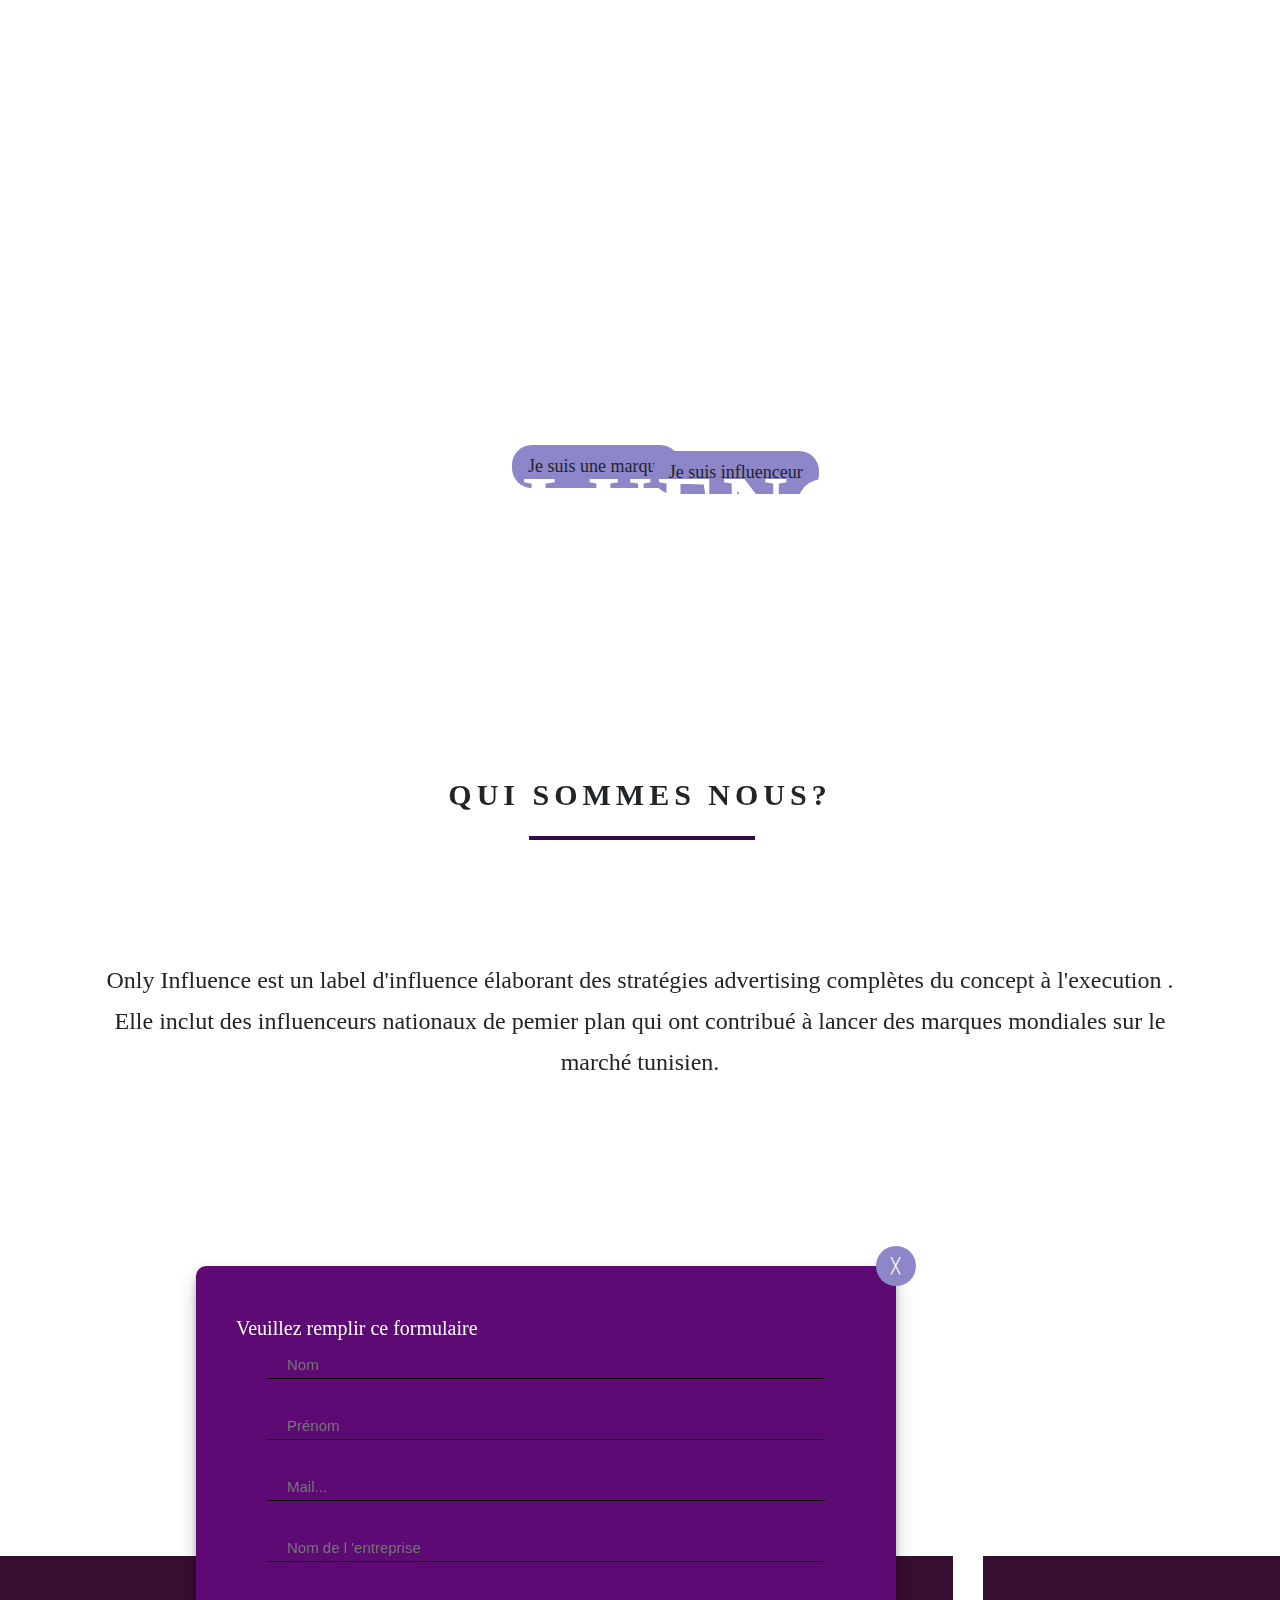
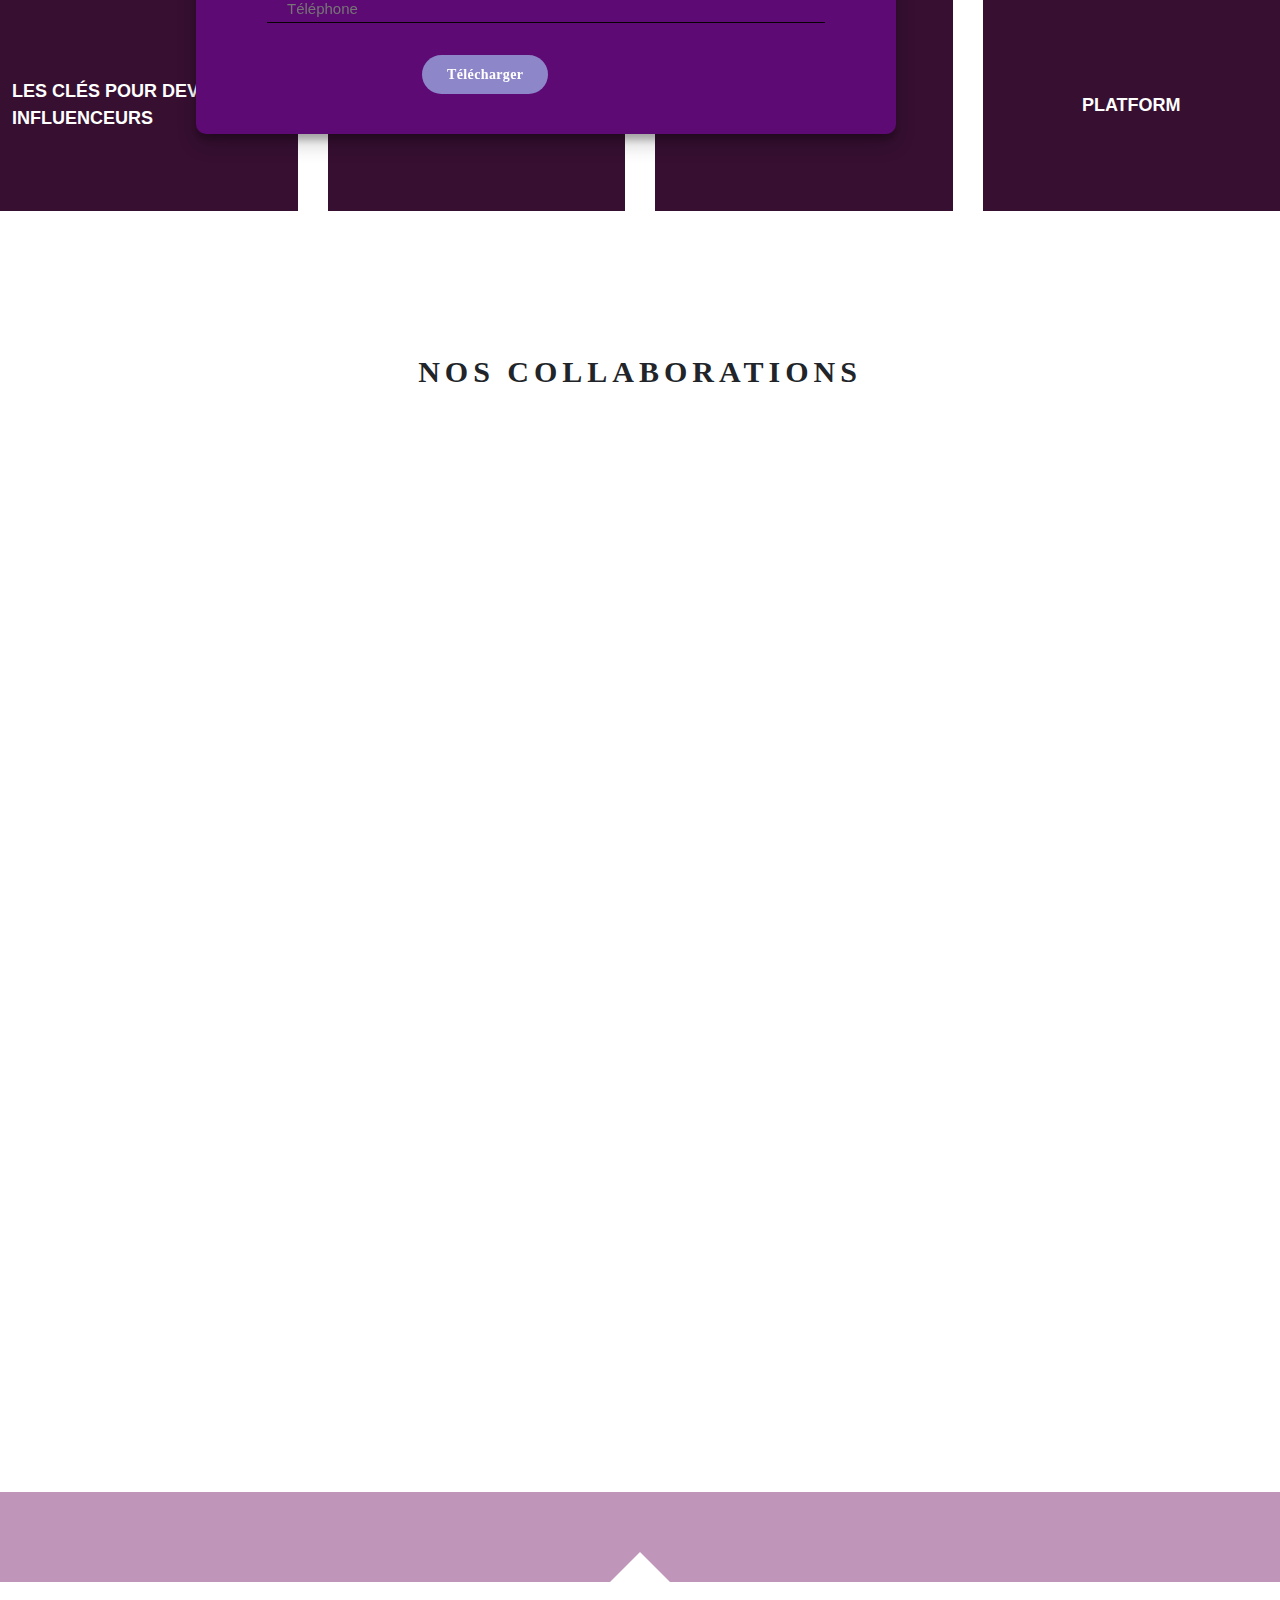
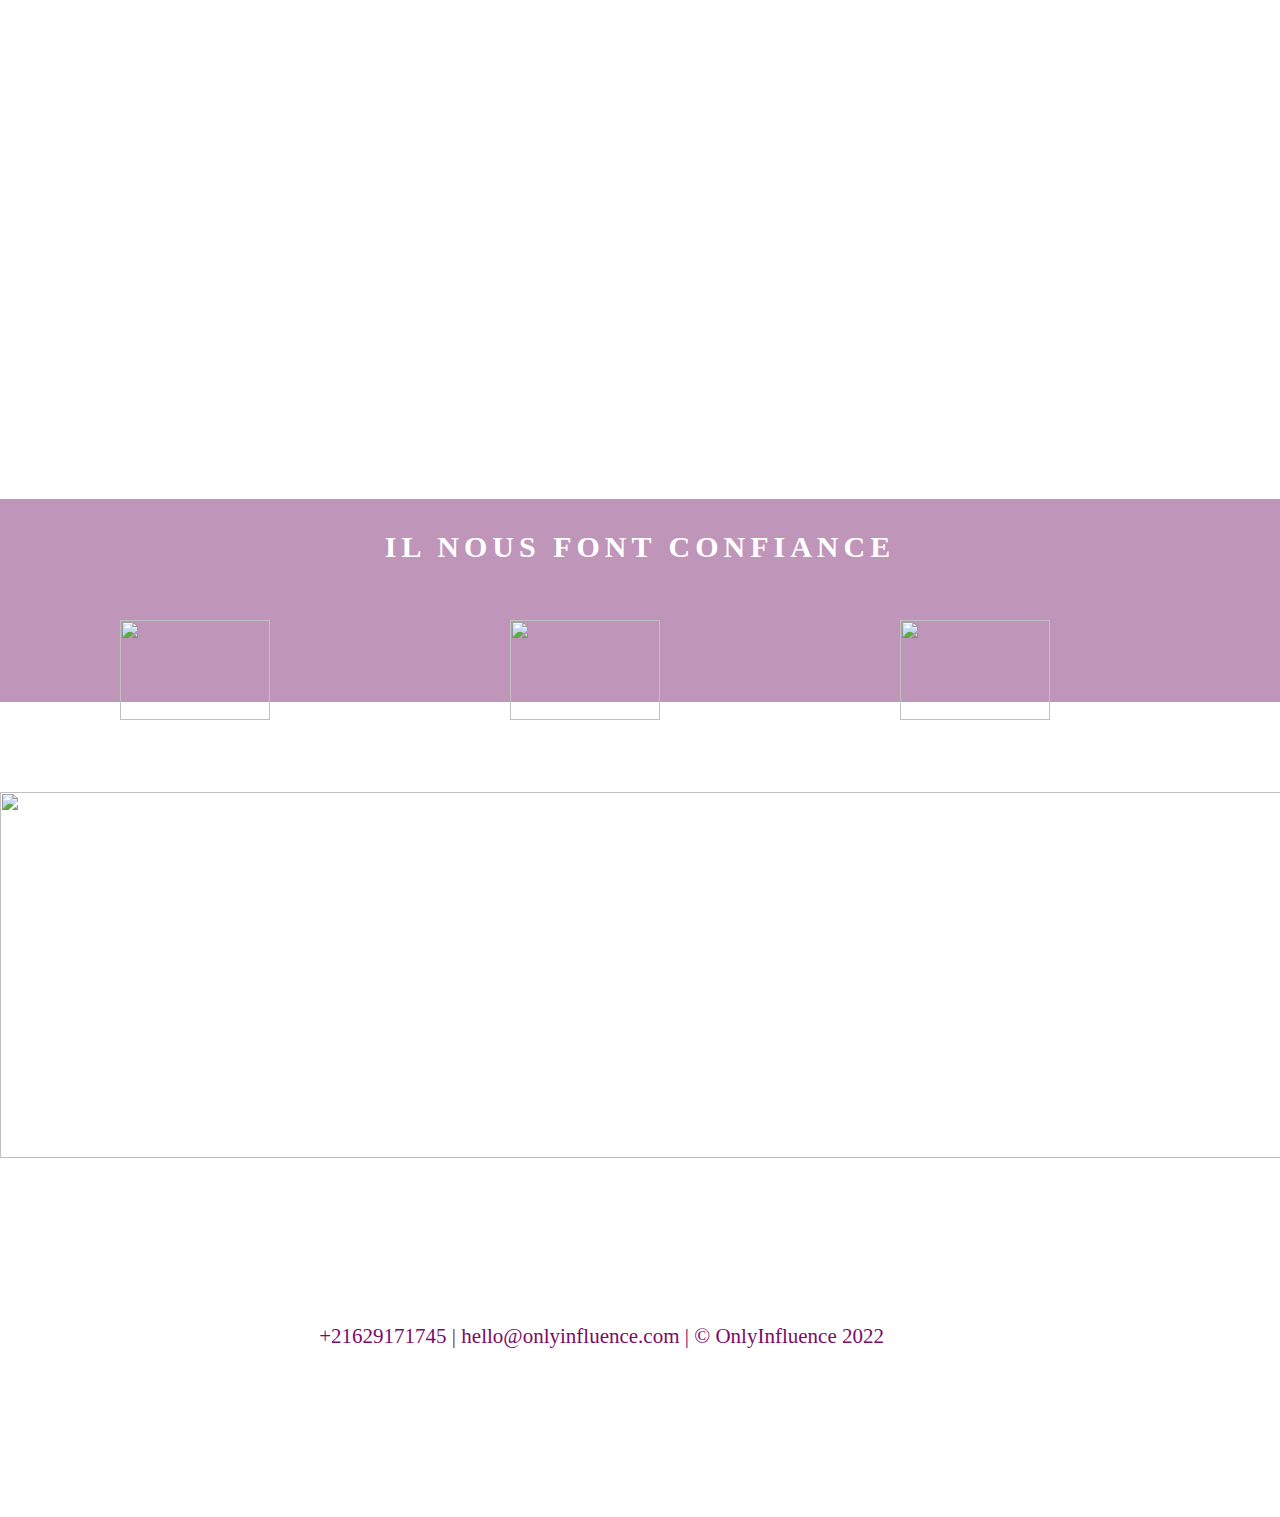
==== commit b2a44c8a: "commit after longtime" ====
--- a/index.html
+++ b/index.html
@@ -17,6 +17,7 @@
     
 
     <!-- External CSS -->
+    <link href="https://unpkg.com/aos@2.3.1/dist/aos.css" rel="stylesheet">
     <link rel="stylesheet" href="vendor/bootstrap/bootstrap.min.css">
     <link rel="stylesheet" href="vendor/select2/select2.min.css">
     <link rel="stylesheet" href="vendor/owlcarousel/owl.carousel.min.css">
@@ -96,14 +97,14 @@
                   <!-- <span class="input-group-btn"><button  id = "submit" onClick="mail.php" type="submit" class="btn btn-secondary btn-form display-4">Download</button></span> -->
 
                   <!-- <span class="input-group-btn"><button style = "font-family: HelveticaNeue-Bold;" onClick="mail.php" type="submit" id="submit-form" class="btn btn-secondary btn-form display-4">Download</button></span> -->
-                          <a class="input-group-btn"> <button style = "margin-top:-10%; margin-left:30%;font-family: HelveticaNeue-Bold;font-size: 14px;;background-color:#8D86C9;"  type="submit" id="submit-form"   class="btn btn-secondary btn-form display-4"> <i class="fa fa-download"></i>Télécharger </button></a>
-                        
+                          <a class="input-group-btn"> <button style = "margin-top:0%; margin-left:30%;font-family: HelveticaNeue-Bold;font-size: 14px;;background-color:#8D86C9;"  type="submit" id="submit-form"   class="btn btn-secondary btn-form display-4"> <i class="fa fa-download"></i>Télécharger </button></a>
+                          <div id = status></div>
                 </form>
              
 
              
                 
-                <div id = status></div>
+             
            
             
              
@@ -123,19 +124,17 @@
 
     
 
- 
-<section class="newsletter_content">
-
-</section>
+
 <div class="popu">
   <div class="popu_content"><span class="close">×</span>
-    <div class="overlayy"></div>
-    <h2 class="suscribe_title">Le Marketing d'Influence en Tunisie</h2>
-    <h2 class="suscribe_titlez">Télécharger Notre Livre Blanc</h2>
-    <button style = "      margin-left: 33%;
-    margin-top: 9%;font-family: HelveticaNeue-Bold;" class="btn btn-default popup-btn closeftr"data-popup="popup-reg"data-dismiss="modal"> <i class="fa fa-download"></i> Télécharger <a href = "#"></a>
+   
+    <h2 class="suscribe_title">Télécharger gratuitement <br> notre livre blanc!</h2>
+    <img style = "width:100%;height:25%;margin-top:-6%;margin-left: 9%;" src="../Only-Influence/img/livre.png" alt="">
+    <button style = "      margin-left: 11%;
+    margin-top: 4%;font-family: HelveticaNeue-Bold;background-color: #eeeaf0;color :#3a0949" class="btn btn-default popup-btn closeftr"data-popup="popup-reg"data-dismiss="modal"> <i class="fa fa-download"></i> Télécharger le livre blanc <a href = "#"></a>
 
     </button>
+    
     
   </div>
 </div>
@@ -164,7 +163,7 @@
    
 
 
-<div id="side-nav" class="sidenav">
+<!-- <div id="side-nav" class="sidenav">
 	<a href="javascript:void(0)" id="side-nav-close">&times;</a>
 	
 	<div class="sidenav-content">
@@ -194,7 +193,7 @@
 		</form>
 	</div>
 	
-</div>
+</div> -->
 
   <!-- <script>
   let countDownBox	= document.querySelector(".allTime");
@@ -250,7 +249,7 @@
   </div> -->
   
   
-  <div class="rectangle-1"></div>
+  <!-- <div class="rectangle-1"></div>
   <div class="rectangle-2"></div>
   <div class="rectangle-transparent-1"></div>
   <div class="rectangle-transparent-2"></div>
@@ -268,52 +267,36 @@
   </div>
   <div class="triangle triangle-4">
   	<img src="img/obj_triangle.png" alt="">
-  </div>
+  </div> -->
 	<!-- Features Section----------------------------------------------------------------------------------------------------------------------------------------------->
-    <div class = "divcontainer">
-    <img  style = "width: 100%;"src = "img/BG.png">
-    <img  style = "width: 10%;    margin-left: 5%; margin-top:-108%"src="img/logo 1.png" alt="">
-        
-    <!-- <button class="navbar-toggler" type="button" data-toggle="collapse" data-target="#navbar-nav-header" aria-controls="navbar-nav-header" aria-expanded="false" aria-label="Toggle navigation"> -->
-        <!-- <span class="lnr lnr-menu"></span> -->
-    </button>
-       <div class="topnav">
-
-        <ul class="navbar-nav ml-auto">
-            <li  class="nav-item">
-                <a style = "color: white;margin-left: 68%;margin-top: -56%;font-family: HelveticaNeue-Bold;font-size: 18px;" class="nav-link" href="index.php">Accueil</a>
-            </li>
-            <!-- <li class="nav-item">
-                <a style = "color: white ; margin-top: -56%;margin-left: 72%;font-family: HelveticaNeue-Bold;font-size: 18px;" class="nav-link" href="#qui">Qui sommes nous</a>
-            </li> -->
-            <li class="nav-item">
-                <a style = "color: white ; margin-top: -56%;margin-left: 72%;font-family: HelveticaNeue-Bold;font-size: 18px;" class="nav-link" href="#features">Marque</a>
-            </li>
-            <!-- <li class="nav-item">
-                <a class="nav-link" href="about.html">About</a>
-            </li> -->
-            <li class="nav-item">
-                <a style = "color: white; margin-left:76%;margin-top: -56%;font-family: HelveticaNeue-Bold;font-size: 18px;"class="nav-link" href="influenceurs.html">Influenceurs</a>
-            </li>
-            <li class="nav-item">
-                <a style = "color: white; margin-left:82%;margin-top: -56%;font-family: HelveticaNeue-Bold;font-size: 18px;"class="nav-link" href="#portfolio">Collaborations</a>
-            </li>
-            <li class="nav-item">
-                <a style = "color: white;margin-left: 89%;margin-top:-56%;font-family: HelveticaNeue-Bold;font-size: 18px;" class="nav-link" href="#btnOpenForm">Contact</a>
-            </li>
-           
-            <!-- <li class="nav-item">
-                <a id="side-search-open" class="nav-link" href="#">
-                    <span class="lnr lnr-magnifier"></span>
-                </a>
-            </li> -->
-             <!-- <li class="nav-item only-desktop">
-                <a style = "color: white ;margin-left: 90%;margin-top:-56%;font-family: HelveticaNeue-Bold;font-size: 18px;" class="nav-link" id="side-nav-open" href="#">
-                    <span class="lnr lnr-menu"></span>
-                </a>
-            </li> -->
-        </ul>
-        </div>
+    
+    <header>
+        <div class="header">
+          <nav class="navigation">
+            <div class="navbar-right">
+              <a style = "font-family: HelveticaNeue-Bold;font-size:17px" href="index.php">Accueil</a>
+              <a style = "font-family: HelveticaNeue-Bold;font-size:17px" href="#features">Marque</a>
+              <a style = "font-family: HelveticaNeue-Bold;font-size:17px" href="influenceurs.html">Influenceurs</a>
+              <a style = "font-family: HelveticaNeue-Bold;font-size:17px" href="#portfolio">Collaborations</a>
+              <a style = "font-family: HelveticaNeue-Bold;font-size:17px" href="#btnopenForm">Contact</a>
+            </div>
+          </nav>
+      
+          <div class="video-container">
+            <video autoplay loop muted id="video-bg">
+      
+              <source src ="../Only-Influence/img/Site OI (2).mp4" type="video/mp4">
+      
+            </video>
+            <img  style = "width: 10%;    margin-left: 5%; margin-top:-108%"src="img/logo 1.png" alt="">
+
+          </div>
+        </div>
+      </header>
+      <div class="portfolio-section">
+    
+   
+      </div>
     <div style =   "  margin-bottom: 15px;
     font-size: 90px;
     font-weight: 800;
@@ -324,10 +307,11 @@
     letter-spacing: 5px;
     line-height: 1.3;"
  class="imgtext">Only Influence </div>
-    <div class="votre">Votre solution d'influence marketing </div>
+    <div style = "font-size: 170%;color:#fff" class="votre">L'agence experte en création de stratégies de marketing d'influence</div>
     <div>
-        <a style = "margin-top:-45%; margin-left:40%;font-family: HelveticaNeue-Bold;font-size: 18px;;background-color:#8D86C9;" href = #features class="w3-button">Je suis une marque</a>
-        <a style = "margin-top:-47.5%; margin-left:50%;font-family: HelveticaNeue-Bold;font-size: 18px;;background-color:#8D86C9;" href = influenceurs.php class="w3-button" >Je suis influenceur</a>
+        <a style = "margin-top:-29%; margin-left:40%;font-family: HelveticaNeue-Bold;font-size: 18px;;background-color:#8D86C9;" href = #features class="w3-button">Je suis une marque</a>
+
+        <a style = "margin-top:-31.5%; margin-left:51%;font-family: HelveticaNeue-Bold;font-size: 18px;;background-color:#8D86C9;" href = influenceurs.php class="w3-button" >Je suis influenceur</a>
         <!-- <p style = "font-family: helvetica;"> <a style = "    position: absolute;
             margin-top: -4px;
 margin-left: -3%;
@@ -353,13 +337,13 @@
          </div>
 
 </div>
-<section id="qui" class="bg-white">
+<section style =  " background-color: rgb(224, 164, 236);" id="qui" class="bg-white">
     <div class="container">
         <div class="section-content">
             <!-- Section Title -->
             <div class="title-wrap mb-5" data-aos="fade-up">
                 <h2 style = "    margin-bottom: 15px;
-                font-size: 25px;
+                font-size: 30px;
                 font-weight: 800;
                 text-transform: uppercase;
                 text-align: center;
@@ -371,384 +355,139 @@
                
                     Qui sommes nous?
                 </h2>
+                <hr class="new4">
+
 
                     <br></br>
                     <br></br>
               
                     
-                    <img style = "margin-right:50%;width:45%;height:45%;" alt="DES CONTENUS RÉSEAUX SOCIAUX" src="https://assets-global.website-files.com/60d304c04a4fa6dc684afabc/61b1c8720078da872be65c0a_618d21b72f0c17fc42c9febb_AgencePlateforme.png">
+                    <!-- <img style = "margin-right:50%;width:45%;height:45%;" alt="DES CONTENUS RÉSEAUX SOCIAUX" src="https://assets-global.website-files.com/60d304c04a4fa6dc684afabc/61b1c8720078da872be65c0a_618d21b72f0c17fc42c9febb_AgencePlateforme.png"> -->
 
 
             
-                <h5 style = "margin-left:54%;margin-top:-25%;font-family: CMU-serif;line-height:41px"class="section-title">
+                <h3 style = "text-align: center;font-family:CMU serif;line-height:41px;"class=" section-title">
                     Only Influence est un label d'influence élaborant des stratégies advertising complètes du concept à l'execution . Elle inclut des influenceurs nationaux de pemier plan qui ont contribué à lancer des marques mondiales sur le marché tunisien.
                     <!-- Only Inluence est la plateforme d'influence marketing idéale pour les marques qui souhaitent entrer en contact en trois clics avec une communauté de plus de 40k influenceurs et 300k consommateurs. -->
                 </h5>
                 
-                <br></br> 
-                <br></br> 
-                <br></br> 
-                <br></br> 
+            
+        </div>
+    </div>
+</section>
+
       
-              
-               
-             
-                
-              
-                 
-            
-            <!-- End of Section Title -->
-
-
-            <!-- <div class="row">
-               
-                <div class="col-md-10 offset-md-1 features-holder">
-                    <div class="row">
-                       
-                        <div class="col-md-4 col-sm-12 text-center mt-4">
-                            <div class="shadow rounded feature-item p-4 mb-4" data-aos="fade-up">
-                                <div class="my-4">
-                                    <i class="lnr lnr-cog fs-40"></i>
-                                </div>
-                                <h4>Easy to Customize</h4>
-                                <p>Lorem ipsum dolor sit amet, consectetur adipisicing elit, sed do eiusmod.</p>
-                            </div>
-                            <div class="shadow rounded feature-item p-4 mb-4" data-aos="fade-up">
-                                <div class="my-4">
-                                    <i class="lnr lnr-frame-contract fs-40"></i>
-                                </div>
-                                <h4>Pixel Perfect</h4>
-                                <p>Lorem ipsum dolor sit amet, consectetur adipisicing elit, sed do eiusmod.</p>
-                            </div>
-                        </div>
-                      
-                     
-                        <div class="col-md-4 col-sm-12 text-center">
-                            <div class="shadow rounded feature-item p-4 mb-4" data-aos="fade-up">
-                                <div class="my-4">
-                                    <i class="lnr lnr-bubble fs-40"></i>
-                                </div>
-                                <h4>Full Support</h4>
-                                <p>Lorem ipsum dolor sit amet, consectetur adipisicing elit, sed do eiusmod.</p>
-                            </div>
-                            <div class="shadow rounded feature-item p-4 mb-4" data-aos="fade-up">
-                                <div class="my-4">
-                                    <i class="lnr lnr-magic-wand fs-40"></i>
-                                </div>
-                                <h4>Clean Design</h4>
-                                <p>Lorem ipsum dolor sit amet, consectetur adipisicing elit, sed do eiusmod.</p>
-                            </div>
-                        </div>
-                      
-                
-                        <div class="col-md-4 col-sm-12 text-center mt-4">
-                            <div class="shadow rounded feature-item p-4 mb-4" data-aos="fade-up">
-                                <div class="my-4">
-                                    <i class="lnr lnr-clock fs-40"></i>
-                                </div>
-                                <h4>Ontime Project</h4>
-                                <p>Lorem ipsum dolor sit amet, consectetur adipisicing elit, sed do eiusmod.</p>
-                            </div>
-                            <div class="shadow rounded feature-item p-4 mb-4" data-aos="fade-up">
-                                <div class="my-4">
-                                    <i class="lnr lnr-thumbs-up fs-40"></i>
-                                </div>
-                                <h4>Built with SASS</h4>
-                                <p>Lorem ipsum dolor sit amet, consectetur adipisicing elit, sed do eiusmod.</p>
-                            </div>
-                        </div>
-                
-                    </div>
-                </div>
-            
-            </div> -->
-        </div>
-    </div>
-</section>
-
-      
-      <!-- <a target="_blank" href="?hsLang=fr"><img class=" lazyloaded" data-src="https://www.resopso.fr/wp-content/uploads/2018/10/logo-uriage-300x200.png" alt="logo partenaire – 8" src="https://www.resopso.fr/wp-content/uploads/2018/10/logo-uriage-300x200.png"></a>
-      
-      <a target="_blank" href="https://www.e-marketing.fr/Thematique/retail-1095/Breves/Comment-Sud-Express-capitalise-influence-attirer-nouvelle-cible-340737.htm"><img class=" lazyloaded" data-src="https://f.hubspotusercontent10.net/hubfs/5114618/MARKENTIVE%202020/Website/Expertise/logo%20partenaire%20%E2%80%93%209.png" alt="logo partenaire – 9" src="https://www.solibra.ci/files/images/photo090417201716.png"></a>
-      
-      <a target="_blank" href="https://www.cbnews.fr/etudes/image-plateforme-hivency-publie-nouvelle-etude-influence-55440"><img class=" lazyloaded" data-src="https://f.hubspotusercontent10.net/hubfs/5114618/MARKENTIVE%202020/Website/Expertise/logo%20partenaire%20%E2%80%93%203.png" alt="logo partenaire – 3" src="https://www.sipatunisia.com/wp-content/uploads/2020/12/safia.jpg"></a>
-       -->
-      <!-- <a target="_blank" href="https://www.strategies.fr/actualites/agences/4038792W/hivency-plateforme-de-micro-influence-leve-4-millions-d-euros.html"><img class=" lazyloaded" data-src="https://f.hubspotusercontent10.net/hubfs/5114618/MARKENTIVE%202020/Website/Expertise/logo%20partenaire.png" alt="logo partenaire" src="https://f.hubspotusercontent10.net/hubfs/5114618/MARKENTIVE%202020/Website/Expertise/logo%20partenaire.png"></a>
-      
-      <a target="_blank" href="https://www.airofmelty.fr/valeurs-produits-gratuits-remuneration-quelles-sont-les-reelles-motivations-des-influenceurs-a735613.html"><img class=" lazyloaded" data-src="https://f.hubspotusercontent10.net/hubfs/5114618/MARKENTIVE%202020/Website/Expertise/logo%20partenaire%20%E2%80%93%204.png" alt="logo partenaire – 4" src="https://f.hubspotusercontent10.net/hubfs/5114618/MARKENTIVE%202020/Website/Expertise/logo%20partenaire%20%E2%80%93%204.png"></a> -->
-      
-   
-    <!-- <div class="row-logo d-flex align-items-center">
-      
-      <a target="_blank" href="https://fr.fashionnetwork.com/news/Bijorhca-joue-la-carte-de-l-influence-et-des-reseaux-sociaux,1174894.html"><img class=" lazyloaded" data-src="https://f.hubspotusercontent10.net/hubfs/5114618/MARKENTIVE%202020/Website/Expertise/logo%20partenaire%20%E2%80%93%206.png" alt="logo partenaire – 6" src="https://f.hubspotusercontent10.net/hubfs/5114618/MARKENTIVE%202020/Website/Expertise/logo%20partenaire%20%E2%80%93%206.png"></a>
-      
-      <a target="_blank" href="https://www.influenth.com/les-micro-et-nano-influenceurs-au-coeur-des-nouvelles-strategies-de-marketing-digital/"><img class=" lazyloaded" data-src="https://f.hubspotusercontent10.net/hubfs/5114618/MARKENTIVE%202020/Website/Expertise/logo%20partenaire%20%E2%80%93%207.png" alt="logo partenaire – 7" src="https://f.hubspotusercontent10.net/hubfs/5114618/MARKENTIVE%202020/Website/Expertise/logo%20partenaire%20%E2%80%93%207.png"></a>
-      
-      <a target="_blank" href="https://www.frenchweb.fr/marketing-dinfluence-hivency-soffre-la-startup-lucette-pour-etendre-son-champ-daction/402429"><img class=" lazyloaded" data-src="https://f.hubspotusercontent10.net/hubfs/5114618/MARKENTIVE%202020/Website/Expertise/logo%20partenaire%20%E2%80%93%205.png" alt="logo partenaire – 5" src="https://f.hubspotusercontent10.net/hubfs/5114618/MARKENTIVE%202020/Website/Expertise/logo%20partenaire%20%E2%80%93%205.png"></a>
-      
-      <a target="_blank" href="https://www.journalducm.com/social-media-et-influence-comment-parler-et-faire-parler-votre-marque/"><img class=" lazyloaded" data-src="https://f.hubspotusercontent10.net/hubfs/5114618/MARKENTIVE%202020/Website/Expertise/logo%20partenaire%20%E2%80%93%202.png" alt="logo partenaire – 2" src="https://f.hubspotusercontent10.net/hubfs/5114618/MARKENTIVE%202020/Website/Expertise/logo%20partenaire%20%E2%80%93%202.png"></a>
-      
-      <a target="_blank" href="https://capitalfinance.lesechos.fr/deals/capital-risque/marketing-dinfluence-hivency-leve-4-m-avec-alliance-entreprendre-1161652"><img class=" lazyloaded" data-src="https://f.hubspotusercontent10.net/hubfs/5114618/MARKENTIVE%202020/Website/Expertise/logo%20partenaire%20%E2%80%93%201.png" alt="logo partenaire – 1" src="https://f.hubspotusercontent10.net/hubfs/5114618/MARKENTIVE%202020/Website/Expertise/logo%20partenaire%20%E2%80%93%201.png"></a>
-      
-    </div> -->
-  <!-- </div> -->
+     
   <br>
   <br>
   <br>
   <br>
-<div id = "features">
-<h1 style = "
+<div style = "margin-top:-5%;" id = "features" data-aos="fade-up" data-aos-duration="2000" >
+
+<hr  width =20 class="solid">
+
+<br>
+<br>
+<br>
+
+
+<br>
+
+
+</div>
+<!-- <h1 style = "
     margin-bottom: 15px;
-    font-size: 25px;
+    font-size: 30px;
     font-weight: 800;
     text-transform: uppercase;
     font-family:   HelveticaNeue-Bold;
     text-align: center;
     letter-spacing: 5px;
     line-height: 1.3;
-" class = "h1">NOTRE METHODE DE TRAVAIL</h1>
-
-<br>
-<br>
-<br>
-
-<main id = "features"class="pagee-content">
-    <div class="carrd">
-      <div class="conteent">
-        <h2 class="tittle"> <b style = "font-size: 40px;font-family: HelveticaNeue-Bold;">1</b> <br> Matchmaking    </h2>
+" class = "h1">NOTRE METHODE DE TRAVAIL</h1> -->
+<br><br><br><br><br>
+
+<div class="ruuow">
+  <div class="row">
+    <div class="col-md-12">
+        <center>
+          <h1>Our services</h1>    
+        </center>
+    </div>
+  </div>
+  <div class="row">
+    
+    <div class="col-md-3">
+      <div class="boxy">
+        <div class="content">
+          <p>les clés pour devenir influenceurs</p>
+          <img src="https://www.e-bureauet.dk/media/1062/competency-cms.svg" alt="">
+          <br>
        
-        <p class="coopy">Pour chaque marque , il y a un profil adapté et nous savons toujours où le trouver pour matcher avec votre identité et vos objectifs. </p>
-        <!-- <button class="btn">View Trips</button> -->
+        </div>
+        <div class="content-hover">
+            <h1>Platform</h1>
+            <p>We are specialised in different CMS platforms so we can offer the best advice for our clients</p>
+        </div>
       </div>
     </div>
-    <div class="carrd">
-      <div class="conteent">
-        <h2 class="tittle"><b style = "font-size: 40px;font-family: HelveticaNeue-Bold;">2</b> <br>  Accompagenement complet</h2>
-        <p class="coopy"> Nous nous chargeons de la négociation, des échanges avec le(s) proffil(s) retenu(s) et de la définition de la collaboration (cahier des charges, calendrier).</p>
-        <!-- <button class="btn">View Trips</button> -->
+    
+    <div class="col-md-3">
+      <div class="boxy">
+        <div class="content">
+          <p>Platform</p>
+
+          <img src="https://www.e-bureauet.dk/media/1065/competency-webshop.svg" alt="">
+          <br>
+        </div>
+        <div class="content-hover2">
+            <h1>E ECOMMERCE</h1>
+            <p>We are specialised in different CMS platforms so we can offer the best advice for our clients</p>
+        </div>
       </div>
     </div>
-    <div class="carrd">
-      <div class="conteent">
-        <h2 class="tittle"> <b style = "font-size: 40px;font-family: HelveticaNeue-Bold;">3</b> <br>  Statgie sur-mesure</h2>
-        <p class="coopy">Plus que des compagnes , nous imaginons de véritables mises en scènes personnalisées pour atteindre vos objctifs. </p>
-        <!-- <button class="btn">Book Now</button> -->
+    
+    <div class="col-md-3">
+      <div class="boxy">
+        <div class="content">
+          <p>Platform</p>
+
+          <img src="https://www.e-bureauet.dk/media/1063/competency-integration.svg" alt="">
+          <br>
+        </div>
+        <div class="content-hover">
+            <h1>Platform</h1>
+            <p>We are specialised in different CMS platforms so we can offer the best advice for our clients</p>
+        </div>
       </div>
     </div>
-    <div class="carrd">
-      <div class="conteent">
-        <h2 class="tittle"> <b style = "font-size: 40px;font-family: HelveticaNeue-Bold;">4</b> <br> Suivi</h2>
-        <p class="coopy"> A chaque étape de la collaboration, nous nous assurons que tous les contenus diffusés sont de la meilleure qualité et respectent les directives.</p>
-        <!-- <button class="botn">Book Now</button> -->
+    
+    <div class="col-md-3">
+      <div class="boxy">
+        <div class="content">
+          <p>Platform</p>
+
+          <img src="https://www.e-bureauet.dk/media/1062/competency-cms.svg" alt="">
+          <br>
+        </div>
+        <div class="content-hover2">
+            <h1>Platform</h1>
+            <p>We are specialised in different CMS platforms so we can offer the best advice for our clients</p>
+        </div>
       </div>
     </div>
-    <div class="carrd">
-        <div class="conteent">
-          <h2 class="tittle"> <b style = "font-size: 40px;font-family: HelveticaNeue-Bold;">5</b> <br> Bilan</h2>
-          <p class="coopy">  A la fin de la compagne nous vous remettons un bilan détaillé desd statistiques et des retombées de la collaboration menées</p>
-          <!-- <button class="botn">Book Now</button> -->
-        </div>
-      </div>
-  </main>
-
-</div>
-
-
-
-
-
-<!-- <ul class = "ul">
-    <li class = "li" style="--accent-color:#bf95b9">
-        <div class="date">Matchmaking</div>
-        <div style = "font-weight: bold"class="title">1</div>
-        <div class="descr">Pour chaque marque , il y a un profil adapté et nous savons toujours où le trouver pour matcher avec votre identité et vos objectifs. 
-        </div>
-    </li>
-    <li class = "li" style="--accent-color:#8d8cc9">
-        <div class="date">Accompagenement complet</div>
-        <div style = "font-weight: bold"class="title">2</div>
-        <div class="descr">    Nous nous chargeons de la négociation, des échanges avec le(s) proffil(s) retenu(s) et de la définition de la collaboration (cahier des charges, calendrier).
-        </div>
-    </li>
-    <li class = "li" style="--accent-color:#980090">
-        <div class="date">Statgie sur-mesure</div>
-        <div style = "font-weight: bold"class="title">3</div>
-        <div class="descr">       Plus que des compagnes , nous imaginons de véritables mises en scènes personnalisées pour atteindre vos objctifs. 
-
-        </div>
-    </li>
-    <li class = "li" style="--accent-color:#590a6e">
-        <div class="date">Suivi</div>
-        <div style = "font-weight: bold"class="title">4</div>
-        <div class="descr">       A chaque étape de la collaboration, nous nous assurons que tous les contenus diffusés sont de la meilleure qualité et respectent les directives.
-
-        </div>
-    </li>
-    <li class = "li" style="--accent-color:#3a0b74">
-        <div class="date">Bilan</div>
-        <div style = "font-weight: bold"class="title">5</div>
-        <div class="descr">    A la fin de la compagne nous vous remettons un bilan détaillé desd statistiques et des retombées de la collaboration menées
-        </div>
-    </li>
-</ul> -->
-<!-- <div class="credits"><a target="_blank" href="https://www.freepik.com/free-vector/infographic-template-with-yearly-info_1252895.htm">inspired by</a></div> -->
-
-
-<!-- <h1 class = "fakee">NOTRE METHODE DE TRAVAIL</h1>
-<br>
-<br>
-<br>
-<ol class="ol-cards">
-    <li style="--accent-color: #bf95b9">
-        <div class="icon"><i class="fa-brands fa-codepen"></i></div>
-        <div class="title">Matchmaking</div>
-        <div class="descr">Pour chaque marque , il y a un profil adapté et nous savons toujours où le trouver pour matcher avec votre identité et vos objectifs. 
-        </div>
-    </li>
-    <li style="--accent-color: #8d8cc9">
-        <div class="icon"><i class="fa-brands fa-html5"></i></div>
-        <div class="title">Accompagenement complet</div>
-        <div class="descr">    Nous nous chargeons de la négociation, des échanges avec le(s) proffil(s) retenu(s) et de la définition de la collaboration (cahier des charges, calendrier).
-        </div>
-    </li>
-    <li style="--accent-color: #980090">
-        <div class="icon"><i class="fa-brands fa-css3"></i></div>
-        <div class="title">Statgie sur-mesure</div>
-        <div class="descr">    Plus que des compagnes , nous imaginons de véritables mises en scènes personnalisées pour atteindre vos objctifs. 
-        </div>
-    </li>
-    <li style="--accent-color: #590a6e">
-        <div class="icon"><i class="fa-brands fa-css3"></i></div>
-        <div class="title">Suivi</div>
-        <div class="descr">    A chaque étape de la collaboration, nous nous assurons que tous les contenus diffusés sont de la meilleure qualité et respectent les directives.
-        </div>
-    </li>
-    <li style="--accent-color: #3a0b74">
-        <div class="icon"><i class="fa-brands fa-css3"></i></div>
-        <div class="title">Bilan</div>
-        <div class="descr">    A la fin de la compagne nous vous remettons un bilan détaillé desd statistiques et des retombées de la collaboration menées
-        </div>
-    </li>
-</ol> -->
-
-
-	<!-- <section id="section-featurettes" class="featurettes overlay bg-fixed" style="background-image: url(img/bg.jpg);">
-
-    <div class="container">
-        <div class="section-content">
-            <div class="row">
-                <div class="col-md-12">
-                    <div class="row align-items-center text-white">
-
-                        <div class="talk-inner d-flex flex-column align-items-center text-align-center col-md-4 offset-md-2 col-sm-6" data-aos="fade-right">
-                            <h1 style = "margin-top:-56%">NOTRE METHODE DE TRAVAIL</h1>
-                         
-                        </div>
-                
-
-                        <div class="col-md-4 offset-md-right-2 col-sm-6" data-aos="flip-right">
-                            
-                        </div>
-
-                    </div>
-
-                </div>
-
-            </div>
-        </div>
-    </div>
-
-</section> -->
-<!-- 
-	<section id="section-featurettes" class="featurettes">
-
-    <div class="container">
-        <div class="section-content">
-            <div class="row">
-                <div class="col-md-12">
-                    <div class="row align-items-center">
-
-                        <div class="col-md-4 offset-md-2 col-sm-6" data-aos="flip-left">
-                            <img class="my-5" src="img/app-profile-mockup.png" alt="">
-                        </div>
-
-                        <div class="col-md-4 offset-md-right-2 col-sm-6" data-aos="fade-left">
-                            <h4 class="mb-4">Capture every moments and share it to all your friends</h4>
-                            <p>Nulla vitae elit libero, a pharetra augue. Maecenas sed diam eget risus varius blandit sit amet non magna. Cras mattis consectetur purus sit amet.</p>
-                            <div class="progress mb-3">
-                                <div class="progress-bar" role="progressbar" style="width: 95%;" aria-valuenow="95" aria-valuemin="0" aria-valuemax="100">HTML5 95%</div>
-                            </div>
-                            <div class="progress">
-                                <div class="progress-bar" role="progressbar" style="width: 90%;" aria-valuenow="90" aria-valuemin="0" aria-valuemax="100">CSS3 90%</div>
-                            </div>
-                        </div>
-
-                    </div>
-
-                </div>
-
-            </div>
-        </div>
-    </div>
-
-</section>	
-<section id="testimonial" class="section-padding bg-fixed bg-white overlay" style="background-image: url(img/bg-white.jpg);">
-    <div class="container">
-        <div class="section-content" data-aos="fade-up">
-            <div class="heading-section text-center">
-                <h2>
-                    User Testimonials
-                </h2>
-            </div>
-            <div class="row">
-                
-                <div class="testi-content testi-carousel owl-carousel">
-                    <div class="testi-item text-center">
-                        <i class="testi-icon fa fa-3x fa-quote-left"></i>
-                        <h4 class="testi-text"><b>ROXY</b> is best theme i used so far.<br> It’s ideal for guys without coding knowledge like me!</h4>
-                        <div class="testi-meta-inner d-flex justify-content-center align-items-center">
-                            <div class="testi-img mr-2">
-                                <img src="img/testi-1.jpg" alt="">
-                            </div>
-                            <div class="testi-details">
-                                <p class="testi-author mb-0 font-weight-bolder">John Doe</p>
-                                <p class="testi-desc mb-0">Web Designer</p>
-                            </div>
-                        </div>
-                        
-                    </div>
-                    <div class="testi-item text-center">
-                        <i class="testi-icon fa fa-3x fa-quote-left"></i>
-                        <h4 class="testi-text">Lorem ipsum dolor sit amet, consectetur adipisicing elit. Adipisci <br> non doloribus ut, alias doloremque perspiciatis.</h4>
-                        <div class="testi-meta-inner d-flex justify-content-center align-items-center">
-                            <div class="testi-img mr-2">
-                                <img src="img/testi-1.jpg" alt="">
-                            </div>
-                            <div class="testi-details">
-                                <p class="testi-author mb-0 font-weight-bolder">John Doe</p>
-                                <p class="testi-desc mb-0">Web Designer</p>
-                            </div>
-                        </div>
-                    </div>
-                     <div class="testi-item text-center">
-                        <i class="testi-icon fa fa-3x fa-quote-left"></i>
-                        <h4 class="testi-text">Lorem ipsum dolor sit amet, consectetur adipisicing elit. Adipisci <br> non doloribus ut, alias doloremque perspiciatis.</h4>
-                        <div class="testi-meta-inner d-flex justify-content-center align-items-center">
-                            <div class="testi-img mr-2">
-                                <img src="img/testi-1.jpg" alt="">
-                            </div>
-                            <div class="testi-details">
-                                <p class="testi-author mb-0 font-weight-bolder">John Doe</p>
-                                <p class="testi-desc mb-0">Web Designer</p>
-                            </div>
-                        </div>
-                    </div>
-                </div>
-              
-            </div>
-        </div>
-    </div>
-</section> -->
+    
+  </div>
+  
+  
+  
+</div>
+
+
+
+
+
+
 
 <section id="portfolio" class="bg-white">
     <div class="container">
@@ -756,14 +495,14 @@
            
             <div class="title-wrap">
                 <h2 style = "    margin-bottom: 15px;
-                font-size: 25px;
+                font-size: 30px;
                 font-weight: 800;
                 text-transform: uppercase;
                 font-family:   HelveticaNeue-Bold;
                 text-align: center;
                 letter-spacing: 5px;
                 line-height: 1.3;
-               " class="section-title">Notre <b>Collaboration</b> impressionnante</h2>
+               " class="section-title">Nos <b>Collaborations</b></h2>
 
                 <!-- <p class="section-sub-title">Praesent commodo cursus magna, vel scelerisque nisl consectetur et. <br> pharetra augue. Donec id elit non mi.</p> -->
             </div>
@@ -788,8 +527,8 @@
                                 <div class="grid-info">
                                   
                                     <div class="grid-title">
-                                        <img src="/img/logo-uriage-300x200.png" alt="">
-                                                   <p style = "    font-family: Libre Baskerville, Times New Roman, Times, serif;
+                                        <img src="../Only-Influence/img/logo-uriage-300x200.png" alt="">
+                                                   <p style = "    font-family: Libre Baskerville, Times New Roman, Times, serif;color:#fff;
                                                    font-size: 14px;
                                                    font-style: italic;">Campagne Hyséac</p>      
                                        </div>
@@ -804,10 +543,10 @@
                                 <div class="grid-info">
                             
                                     <div class="grid-title">
-                                        <img src="/img/boga logo.png" alt="">
+                                        <img style = "width: 100%; height:40%" src="../Only-influence/img/boga logo.png" alt="">
                                         <p style = "    font-family: Libre Baskerville, Times New Roman, Times, serif;
     font-size: 14px;
-    font-style: italic;">Campagne Boga coktails</p>
+    font-style: italic;margin-top: 90%;color:#fff">Campagne Boga coktails</p>
                                     </div>
                                 </div>
 
@@ -822,9 +561,9 @@
                                  
                                     <div class="grid-title">
                                         <img src="https://www.bio-oil.com/assets/logos/Bio-Oil_logo-da4175b4cf7f217f85c67a8ceca28d107a5ad73e90066d5053b19e36a6ce1c70.svg" alt="">
-                                        <p style = "    font-family: Libre Baskerville, Times New Roman, Times, serif;
+                                        <p style = "  margin-bottom: 60%;  font-family: Libre Baskerville, Times New Roman, Times, serif;
                                         font-size: 14px;
-                                        font-style: italic;">Campagne</p>
+                                        font-style: italic;color:#fff">Campagne</p>
                                     </div>
                                   
                                 </div>
@@ -841,7 +580,7 @@
                                         <img width = 70 src="/img/logo-safia.png" alt="">
                                         <p style = "    font-family: Libre Baskerville, Times New Roman, Times, serif;
                                         font-size: 14px;
-                                        font-style: italic;">SAFIA</p>
+                                        font-style: italic;color:#fff">SAFIA</p>
                                     </div>
                                 </div>
 
@@ -856,7 +595,7 @@
                                     <div class="grid-title">
                                         <p style = "    font-family: Libre Baskerville, Times New Roman, Times, serif;
                                         font-size: 14px;
-                                        font-style: italic;">SAFIA</p>
+                                        font-style: italic;color:#fff">SAFIA</p>
                                     </div>
                                 </div>
 
@@ -895,44 +634,94 @@
         </div>
     </div>
 </section>
-
-<h2  style = "    margin-bottom: 15px;
-font-size: 25px;
+<section class="triaangle"></section>
+<br>
+<div style = "margin-left: 5%;" data-vc-full-width="true" data-vc-full-width-init="true"  data-aos="zoom-in" data-vc-stretch-content="true" class="vc_row wpb_row vc_row-fluid vc_custom_1645459406331 vc_row-has-fill vc_row-o-equal-height vc_row-flex" style="position: relative; left: -53.5px; box-sizing: border-box; width: 1037px;"><div class="wpb_column vc_column_container vc_col-sm-6"><div class="vc_column-inner vc_custom_1643987182985"><div class="wpb_wrapper">
+    <h3 style=" margin-top:3%; font-size:30px;font-weight:bold;font-family: HelveticaNeue-Bold; text-align:center; color: #090b0c;  ">Télécharger gratuitement <br> notre livre blanc sur le marketing d'influence en Tunisie </h3><br > 
+    <h3 style=" margin-top:3%; font-size:25px;font-weight:bold;font-family: HelveticaNeue-Bold; margin-left: 8%; color: #090b0c;  ">Vous y trouverez: </h3>
+
+
+    <div class="wpb_text_column wpb_content_element  vc_custom_1646654626400">
+     
+
+		<div class="wpb_wrapper">
+         
+           <ul style = "float: center; margin-left:10%">
+            <li style= " font-size:20px;font-weight:bold;font-family: HelveticaNeue-Bold;  color: #090b0c;  ">Les notions clés du marketing d’influence </li>
+            <li style= " font-size:20px;font-weight:bold;font-family: HelveticaNeue-Bold;  color: #090b0c;  "> Les acteurs du secteur ;  </li>
+            <li style= " font-size:20px;font-weight:bold;font-family: HelveticaNeue-Bold; color: #090b0c;  ">Des tips pour marques et influenceurs ; </li>
+            <li style= " font-size:20px;font-weight:bold;font-family: HelveticaNeue-Bold;  color: #090b0c;  "> Un tour d’horizon du marketing d’influence en Tunisie </li>
+            <li style= " font-size:20px;font-weight:bold;font-family: HelveticaNeue-Bold;  color: #090b0c;  ">Les perspectives d’avenir du secteur </li>
+          
+        </ul>
+        <button style = "font-family: HelveticaNeue-Bold;margin-left: 44%;margin-top: 1%;" class="btn  popup-btn closeftr"data-popup="popup-reg"data-dismiss="modal"> <i class="fa fa-download"></i> Télécharger <a href = "#"></a>
+
+        </button>
+      
+            <img  width="25%" style = "margin-top: -25%; margin-left: 56%;" src ="img/livre.png">
+   
+         
+		</div>
+        
+	</div>
+    
+</div>
+
+</div>
+</div>
+</div>
+
+<br>
+<br>
+
+<div  style = " background: #bf95b9;padding:-2%;width:100%;height:203px;">
+
+    <br>
+    <br>
+    <br>
+  
+    
+<div id="logos-home-page">
+    <h2  style = "    margin-bottom: 55px;
+    
+font-size: 30px;
 font-weight: 800;
 text-transform: uppercase;
 font-family:   HelveticaNeue-Bold;
 text-align: center;
 letter-spacing: 5px;
-line-height: 1.3;
+margin-top:-3%;
+
+color:#fff;
+
 " class="center subtitle-width">
     IL NOUS FONT CONFIANCE
     </h2>
-    <br>
-    <br>
-    <br>
-<div id="logos-home-page">
-	<div class="slider">
+	<div stle = "margin-top:-10%" class="slider">
 		<div class="slide-track">
-			<div class="slide"><img class="alignnone size-full wp-image-13024" src="../Only-Influence/img/boga logo.png" alt="" width="200" height="150" /></div>
-			<div class="slide"><img class="alignnone size-medium wp-image-13023" src="../Only-Influence/img/logo-cristaline.png" alt="" width="200" height="150" /></div>
-			<div class="slide"><img class="alignnone size-medium wp-image-13022" src="../Only-Influence/img/logo-safia.png"  alt="" width="200" height="150" /></div>
-			<div class="slide"><img class="alignnone size-medium wp-image-13021" src="../Only-Influence/img/LOGO Marriott-02.png" alt="" width="200" height="150" /></div>
-			<div class="slide"><img class="alignnone size-medium wp-image-13021" src="../Only-Influence/img/logo-uriage-300x200.png" alt="" width="200" height="150" /></div>
-			<div class="slide"><img class="alignnone size-medium wp-image-13021" src="../Only-Influence/img/Fichier 1.png" alt="" width="200" height="150" /></div>
+			<div class="slide"><img class="alignnone size-full wp-image-13024" src="../Only-Influence/img/boga logo.png" alt="" width="150" height="100" /></div>
+			<div class="slide"><img class="alignnone size-medium wp-image-13023" src="../Only-Influence/img/logo-cristaline.png" alt="" width="150" height="100" /></div>
+			<div class="slide"><img class="alignnone size-medium wp-image-13022" src="../Only-Influence/img/logo-safia.png"  alt="" width="150" height="100" /></div>
+			<div class="slide"><img class="alignnone size-medium wp-image-13021" src="../Only-Influence/img/LOGO Marriott-02.png" alt="" width="150" height="100" /></div>
+			<div class="slide"><img class="alignnone size-medium wp-image-13021" src="../Only-Influence/img/logo-uriage-300x200.png" alt="" width="150" height="100" /></div>
+			<div class="slide"><img class="alignnone size-medium wp-image-13021" src="../Only-Influence/img/Fichier 1.png" alt="" width="150" height="100" /></div>
 
 
 		</div>
 	</div>
 </div>
+</div>
+
+<br>
+
+      <br>
+
 <br>
 <br>
-<br>
-
-<h1 style = "font-family: HelveticaNeue-Bold; font-weight: bold;font-size:26px " class="center subtitle-width">
-Envie d'une stratégie d'influence impactante!
-  <u> <a href = "" id="btnOpenForm" >Écrivez-nous ! </a> </u>
-  
-  </h1>
+
+
+
+<!-- <div class="hc_btn align-center"><a class="hc_link hc_link-pink" href="https://www.kolsquare.com/request-a-demo/" title="Demander une démo">Demander une démo</a></div><div class="vc_empty_space" style="height: 40px"><span class="vc_empty_space_inner"></span></div></div></div></div><div class="wpb_column vc_column_container vc_col-sm-6 vc_col-has-fill"><div class="vc_column-inner vc_custom_1647525435896"><div class="wpb_wrapper"></div></div></div></div> -->
 
 
   <div id = "ecrit" class="form-popup-bg">
@@ -992,62 +781,124 @@
         </div>
     </div>
 </section> -->
-</div>
-<footer class="mastfoot my-3">
-    
-    <div class="inner container">
-         <div class="row">
-         	<div class="col-lg-4 col-md-12 d-flex align-items-center">
-         		
-         	</div>
-         	<div class="col-lg-4 col-md-12 d-flex align-items-center">
-         		<p class="mx-auto text-center mb-0">&copy; Only Influence<a href="https://gettemplates.co" target="_blank"></a>.</p>
-         	</div>
-           
-            <div class="col-lg-4 col-md-12">
-            	<nav class="nav nav-mastfoot justify-content-center">
-	                <a class="nav-link" href="#">
-	                	<i class="fab fa-facebook-f"></i>
-	                </a>
-	                <a class="nav-link" href="#">
-	                	<i class="fab fa-twitter"></i>
-	                </a>
-	                <a class="nav-link" href="#">
-	                	<i class="fab fa-instagram"></i>
-	                </a>
-	                <a class="nav-link" href="#">
-	                	<i class="fab fa-linkedin"></i>
-	                </a>
-	                <a class="nav-link" href="#">
-	                	<i class="fab fa-youtube"></i>
-	                </a>
-	            </nav>
+
+<!-- <div id = "cont">
+<h1 id = "tt"style = "font-family: HelveticaNeue-Bold; font-weight: bold;font-size:56px;color: #fff; " >
+    Envie d'une <br> stratégie d'influence <br>impactante!
+    <button style = "      margin-left: 270%;
+    margin-top: -41%;font-family: HelveticaNeue-Bold;background-color: #eeeaf0;color :#3a0949" id="btnOpenFormm" class="btn btn-default popup-btn closeftr"> Écrivez-nous ! <a href = "#"></a>
+
+    </button>
+      
+      </h1>
+</div> -->
+<footer class="footer-section"  >
+    <div  id = "cont">
+    <img style = "width: 2000px;
+    height: 366px;" src="../Only-Influence/img/Footer.png" alt="">
+    <div style = "margin-left:-12%">
+    <h1 class="logo" id = "tt"style = "    font-family: HelveticaNeue-Bold;
+    font-weight: bold;
+    font-size: 45px;
+    color: #fff;
+    text-align: center;
+    margin-left: -13%;
+    margin-top: -15%; " >ENVIE D'UNE<br>
+        <button style = "          margin-left: 369%;
+        margin-top: 10%;;font-family: HelveticaNeue-Bold;background-color: #bf95b9;font-size:30px;color :#f3eef5" id="btnOpenFormm" class="btn btn-default popup-btn closeftr"> Écrivez-nous ! <a href = "#"></a>
+    
+        </button>
+        <h1 class="logo" style = "    margin-top: -50%;
+        margin-left: 22%; font-family: HelveticaNeue-Bold;
+    font-weight: bold;
+    font-size: 45px;
+    color: #fff;
+    text-align: center;">STRATÉGIE</h1>
+          
+          </h1>
+        <h1 class="logo" style = "    margin-top: -19%;
+        margin-left: 95%; font-family: HelveticaNeue-Bold;
+    font-weight: bold;
+    font-size: 45px;
+    color: #fff;
+    text-align: center;">D'INFLUENCE</h1>
+          
+          </h1>
+          <h1 class="logo" style = "    margin-top: 5%;
+          margin-left: 32%; font-family: HelveticaNeue-Bold;
+      font-weight: bold;
+      font-size: 45px;
+      color: #fff;
+      text-align: center;">IMPACTANTE</h1>
+            
+            </h1>
+            <h1 class="logo" style = "    margin-top: -18.5%;
+            margin-left: 102%; font-family: HelveticaNeue-Bold;
+        font-weight: bold;
+        font-size: 45px;
+        color: #fff;
+        text-align: center;">?</h1>
+              
+              </h1>
+      
+    </div>
+</div>
+
+ 
+    <div class="copyright-area">
+        <div class="container">
+            <div class="row">
+                <div class="col-xl-6 col-lg-6 text-center text-lg-left">
+                    <div class="copyright-text">
+                        <!-- <p>Copyright &copy; 2022, All Right Reserved <a href="https://codepen.io/anupkumar92/">OnlyInfluence</a></p> -->
+                        
+                  
+                    </div>
+                    
+	
+
+                    
+                </div>
+                <div class="col-xl-6 col-lg-6 d-none d-lg-block text-right">
+                    <div class="footer-menu">
+                    
+                        <div class="social-iconss">
+                 
+                            <a href="#" class="icon fab fa-facebook-f">
+                              <span>Facebook</span>
+                            </a>
+                            <a href="#" class="icon fab fa-instagram">
+                              <span>Instagram</span>
+                            </a>
+                           
+                         
+                            <h5 style = "margin-right: -18%;font-family: CMU-serif,bold;font-size: 21px;">+21629171745 | hello@onlyinfluence.com | &copy; OnlyInfluence 2022  </h5>
+
+                          </div>
+                          <img src="../Only-Influence/img/footerlogo.png" style = "width:15%;margin-left:150%;margin-top: -42%;" alt="">
+
+                    </div>
+                </div>
             </div>
-            
-        </div>
-    </div>
-</footer>	
+        </div>
+    </div>
+</footer>
+
 <ul class="social-media-container">
 	<li class="social-media blog">
-		<i class="fab fa-facebook"></i>
+		<i class="fab fa-facebook-f"></i>
 		<a href="#" target="_blank">Follo me on facebook</a>
 	</li>
 	<li class="social-media pinterest">
 		<i class="fab fa-pinterest"></i>
 		<a href="https://www.pinterest.com/fr/" target="_blank">Follow me on Pinterest</a>
 	</li>
-	<li class="social-media linkedin">
-		<i class="fab fa-linkedin-in"></i>
-		<a href="https://www.linkedin.com/fr/" target="_blank">Connect on Linkedin</a>
-	</li>
+
 	<li class="social-media instagram">
 		<i class="fab fa-instagram"></i>
 		<a href="https://www.instagram.com" target="_blank">Follow me on Instagram</a>
 	</li>
-	<li class="social-media github">
-		<i class="fab fa-github"></i>
-		<a href="https://github.com/liloo2040" target="_blank">See my projects on Github</a>
-	</li>
+
 </ul>
 <script src="https://ajax.googleapis.com/ajax/libs/jquery/3.2.0/jquery.min.js"></script>
 <script src="https://netdna.bootstrapcdn.com/bootstrap/3.1.1/js/bootstrap.min.js"></script>
@@ -1080,6 +931,17 @@
         window.open(pdfUrl, '_blank');
     });
 </script>
+<script>
+    $(document).scroll(function() {
+  var y = $(this).scrollTop();
+  if (y > 800) {
+    $('.scroll').fadeIn();
+  } else {
+    $('.scroll').fadeOut();
+  }
+});
+</script>
+
 
 
     
--- a/css/style.min.css
+++ b/css/style.min.css
@@ -1,8 +1,985 @@
-/*
- * Roxy: Bootstrap template by GettTemplates.com
- * https://gettemplates.co/roxy
- */
- #demoFrorm
+
+@media (min-width: 1024px){
+.featured-customers-slideshow .featured-customers-slideshow__title {
+    padding-left: 40px;
+    padding-right: 40px;
+}}
+@media (min-width: 768px){
+.featured-customers-slideshow .featured-customers-slideshow__title {
+    padding-left: 40px;
+    padding-right: 40px;
+}}
+
+.featured-customers-slideshow .featured-customers-slideshow__title {
+  padding-left: 16px;
+  padding-right: 16px;
+}
+.triaangle {
+  position: relative;
+  background: #bf95b9;
+  height: 10vh;
+
+}
+.triaangle::before {
+  content: '';
+  position: absolute;
+  bottom: 0;
+  width: 0;
+  height: 0;
+  border-style: solid;
+  border-width: 0 30px 30px 30px;
+  border-color: transparent transparent #fff transparent;
+  left: 50%;
+  transform: translateX(-50%);
+}
+
+
+#cardaz{
+  margin-left: -135%;
+  width:300%
+
+
+}
+#cardazi{
+  margin-left: 20%;
+  width:300%
+
+
+}
+#cardaze{
+  margin-left: 177%;
+  width:300%
+
+}
+
+
+
+.page-contenta {
+display: grid;
+grid-gap: 10rem;
+padding: 1rem;
+max-width: 1024px;
+margin: 0 auto;
+font-family: var(--font-sans);
+}
+@media (min-width: 600px) {
+.page-contenta {
+grid-template-columns: repeat(2, 1fr);
+}
+}
+@media (min-width: 800px) {
+.page-contenta {
+grid-template-columns: repeat(4, 1fr);
+}
+}
+.carda {
+position: relative;
+display: -webkit-box;
+display: flex;
+-webkit-box-align: end;
+align-items: flex-end;
+overflow: hidden;
+padding: 1rem;
+width: 100%;
+text-align: center;
+color: whitesmoke;
+background-color: whitesmoke;
+box-shadow: 0 1px 1px rgba(0, 0, 0, 0.1), 0 2px 2px rgba(0, 0, 0, 0.1), 0 4px 4px rgba(0, 0, 0, 0.1), 0 8px 8px rgba(0, 0, 0, 0.1), 0 16px 16px rgba(0, 0, 0, 0.1);
+}
+@media (min-width: 600px) {
+.carda {
+  height: 443px;
+  width: 161%;
+}
+}
+.carda:before {
+content: '';
+position: absolute;
+top: 0;
+left: 0;
+width: 100%;
+height: 110%;
+background-size: cover;
+background-position: 0 0;
+-webkit-transition: -webkit-transform calc(var(--d) * 1.5) var(--e);
+transition: -webkit-transform calc(var(--d) * 1.5) var(--e);
+transition: transform calc(var(--d) * 1.5) var(--e);
+transition: transform calc(var(--d) * 1.5) var(--e), -webkit-transform calc(var(--d) * 1.5) var(--e);
+pointer-events: none;
+}
+.carda:after {
+content: '';
+display: block;
+position: absolute;
+top: 0;
+left: 0;
+width: 100%;
+height: 200%;
+pointer-events: none;
+background-image: -webkit-gradient(linear, left top, left bottom, from(rgba(0, 0, 0, 0)), color-stop(11.7%, rgba(0, 0, 0, 0.009)), color-stop(22.1%, rgba(0, 0, 0, 0.034)), color-stop(31.2%, rgba(0, 0, 0, 0.072)), color-stop(39.4%, rgba(0, 0, 0, 0.123)), color-stop(46.6%, rgba(0, 0, 0, 0.182)), color-stop(53.1%, rgba(0, 0, 0, 0.249)), color-stop(58.9%, rgba(0, 0, 0, 0.32)), color-stop(64.3%, rgba(0, 0, 0, 0.394)), color-stop(69.3%, rgba(0, 0, 0, 0.468)), color-stop(74.1%, rgba(0, 0, 0, 0.54)), color-stop(78.8%, rgba(0, 0, 0, 0.607)), color-stop(83.6%, rgba(0, 0, 0, 0.668)), color-stop(88.7%, rgba(0, 0, 0, 0.721)), color-stop(94.1%, rgba(0, 0, 0, 0.762)), to(rgba(0, 0, 0, 0.79)));
+background-image: linear-gradient(to bottom, rgba(0, 0, 0, 0) 0%, rgba(0, 0, 0, 0.009) 11.7%, rgba(0, 0, 0, 0.034) 22.1%, rgba(0, 0, 0, 0.072) 31.2%, rgba(0, 0, 0, 0.123) 39.4%, rgba(0, 0, 0, 0.182) 46.6%, rgba(0, 0, 0, 0.249) 53.1%, rgba(0, 0, 0, 0.32) 58.9%, rgba(0, 0, 0, 0.394) 64.3%, rgba(0, 0, 0, 0.468) 69.3%, rgba(0, 0, 0, 0.54) 74.1%, rgba(0, 0, 0, 0.607) 78.8%, rgba(0, 0, 0, 0.668) 83.6%, rgba(0, 0, 0, 0.721) 88.7%, rgba(0, 0, 0, 0.762) 94.1%, rgba(0, 0, 0, 0.79) 100%);
+-webkit-transform: translateY(-50%);
+transform: translateY(-50%);
+-webkit-transition: -webkit-transform calc(var(--d) * 2) var(--e);
+transition: -webkit-transform calc(var(--d) * 2) var(--e);
+transition: transform calc(var(--d) * 2) var(--e);
+transition: transform calc(var(--d) * 2) var(--e), -webkit-transform calc(var(--d) * 2) var(--e);
+}
+.carda:nth-child(1):before {
+background-image: url("../img/other.png");
+}
+.carda:nth-child(2):before {
+background-image: url("../img/other.png");
+}
+.carda:nth-child(3):before {
+background-image: url("../img/other.png");
+}
+.carda:nth-child(4):before {
+background-image: url("../img/other.png");
+}
+.contenta {
+position: relative;
+display: -webkit-box;
+display: flex;
+-webkit-box-orient: vertical;
+-webkit-box-direction: normal;
+flex-direction: column;
+-webkit-box-align: center;
+align-items: center;
+width: 100%;
+padding: 1rem;
+-webkit-transition: -webkit-transform var(--d) var(--e);
+transition: -webkit-transform var(--d) var(--e);
+transition: transform var(--d) var(--e);
+transition: transform var(--d) var(--e), -webkit-transform var(--d) var(--e);
+z-index: 1;
+}
+.contenta > * + * {
+margin-top: 1rem;
+}
+.titlea {
+  font-size: 2.3rem;
+  font-weight: bold;
+  line-height: 1.2;
+  font-family: italic;
+  margin-top: -49%;
+  color:#bf95b9
+}
+.copya {
+font-family: var(--font-serif);
+font-size: 1.125rem;
+font-style: italic;
+line-height: 1.35;
+}
+.btn {
+cursor: pointer;
+margin-top: 1.5rem;
+padding: 0.75rem 1.5rem;
+font-size: 0.65rem;
+font-weight: bold;
+letter-spacing: 0.025rem;
+text-transform: uppercase;
+color: white;
+background-color: black;
+border: none;
+}
+.btn:hover {
+background-color: #0d0d0d;
+}
+.btn:focus {
+outline: 1px dashed yellow;
+outline-offset: 3px;
+}
+@media (hover: hover) and (min-width: 600px) {
+.carda:after {
+-webkit-transform: translateY(0);
+transform: translateY(0);
+}
+.contenta {
+-webkit-transform: translateY(calc(50% - 5.5rem));
+transform: translateY(calc(100% - 5.5rem));
+}
+.contenta > *:not(.titlea) {
+opacity: 0;
+-webkit-transform: translateY(2rem);
+transform: translateY(2rem);
+-webkit-transition: opacity var(--d) var(--e), -webkit-transform var(--d) var(--e);
+transition: opacity var(--d) var(--e), -webkit-transform var(--d) var(--e);
+transition: transform var(--d) var(--e), opacity var(--d) var(--e);
+transition: transform var(--d) var(--e), opacity var(--d) var(--e), -webkit-transform var(--d) var(--e);
+}
+.carda:hover,
+.carda:focus-within {
+-webkit-box-align: center;
+align-items: center;
+}
+.carda:hover:before,
+.carda:focus-within:before {
+-webkit-transform: translateY(-10%);
+transform: translateY(-4%);
+}
+.carda:hover:after,
+.carda:focus-within:after {
+-webkit-transform: translateY(-100%);
+transform: translateY(-50%);
+
+}
+.carda:hover .contenta,
+.carda:focus-within .contenta {
+-webkit-transform: translateY(0);
+transform: translateY(0);
+
+}
+.carda:hover .contenta > *:not(.titlea),
+.carda:focus-within .contenta > *:not(.titlea) {
+ 
+opacity: 1;
+-webkit-transform: translateY(10);
+transform: translateY(10);
+-webkit-transition-delay: calc(var(--d) / 8);
+transition-delay: calc(var(--d) / 8);
+
+}
+.carda:hover .titlea,
+.carda:focus-within .titlea{
+ 
+opacity: 1;
+-webkit-transform: translateY(10);
+transform: translateY(10);
+-webkit-transition-delay: calc(var(--d) / 8);
+transition-delay: calc(var(--d) / 8);
+display: none;
+}
+
+.carda:focus-within:before, .carda:focus-within:after,
+.carda:focus-within .contenta,
+.carda:focus-within .contenta > *:not(.titlea) {
+-webkit-transition-duration: 0s;
+
+transition-duration: 0s;
+}
+}
+
+.cccontainer
+{
+  display: flex;
+  justify-content: center;
+  align-items: center;
+  flex-wrap: wrap;
+  padding: 60px 0;
+}
+
+.cccontainer .bbbox
+{
+  position: relative;
+  width: 320px;
+  height: 500px;
+  display: flex;
+  justify-content: center;
+  align-items: center;
+  margin: 40px 30px;
+  transition: 0.5s;
+}
+
+.cccontainer .bbbox::before
+{
+  content:' ';
+  position: absolute;
+  top: 0;
+  left: 30px;
+  width: 80%;
+  height: 100%;
+  text-decoration: none;
+  background: #fff;
+  border-radius: 8px;
+  transform: skewX(15deg);
+  transition: 0.5s;
+}
+
+.cccontainer .bbbox::after
+{
+  content:'';
+  position: absolute;
+  top: 0;
+  left: 120px;
+  width: 80%;
+  height: 100%;
+  background: #fff;
+  border-radius: 8px;
+  transform: skewX(15deg);
+  transition: 0.5s;
+  filter: blur(30px);
+}
+
+.cccontainer .bbbox:hover:before,
+.cccontainer .bbbox:hover:after
+{
+  transform: skewX(0deg);
+  left: 20px;
+  width: calc(100% - 40px);
+  
+}
+
+.cccontainer .bbbox:nth-child(1):before,
+.cccontainer .bbbox:nth-child(1):after
+{
+  background: linear-gradient(315deg, #7b0b68, #c386c9)
+}
+
+.cccontainer .bbbox:nth-child(2):before,
+.cccontainer .bbbox:nth-child(2):after
+{
+  background: linear-gradient(315deg, #7b0b68, #c386c9)
+}
+
+.cccontainer .bbbox:nth-child(3):before,
+.cccontainer .bbbox:nth-child(3):after
+{
+  background: linear-gradient(315deg, #7b0b68, #c386c9)
+}
+
+.cccontainer .bbbox span
+{
+  display: block;
+  position: absolute;
+  top: 0;
+  left: 0;
+  right: 0;
+  bottom: 0;
+  z-index: 5;
+  pointer-events: none;
+}
+
+.cccontainer .bbbox span::before
+{
+  content:'';
+  position: absolute;
+  top: 0;
+  left: 0;
+  width: 0;
+  height: 0;
+  border-radius: 8px;
+  background: rgba(255, 255, 255, 0.1);
+  backdrop-filter: blur(10px);
+  opacity: 0;
+  transition: 0.1s;  
+  animation: animate 2s ease-in-out infinite;
+  box-shadow: 0 5px 15px rgba(0,0,0,0.08)
+}
+
+.cccontainer .bbbox:hover span::before
+{
+  top: -50px;
+  left: 50px;
+  width: 100px;
+  height: 100px;
+  opacity: 1;
+}
+
+.cccontainer .bbbox span::after
+{
+  content:'';
+  position: absolute;
+  bottom: 0;
+  right: 0;
+  width: 100%;
+  height: 100%;
+  border-radius: 8px;
+  background: rgba(255, 255, 255, 0.1);
+  backdrop-filter: blur(10px);
+  opacity: 0;
+  transition: 0.5s;
+  animation: animate 2s ease-in-out infinite;
+  box-shadow: 0 5px 15px rgba(0,0,0,0.08);
+  animation-delay: -1s;
+}
+
+.cccontainer .bbbox:hover span:after
+{
+  bottom: -50px;
+  right: 50px;
+  width: 100px;
+  height: 100px;
+  opacity: 1;
+}
+
+@keyframes animate
+{
+  0%, 100%
+  {
+    transform: translateY(10px);
+  }
+  
+  50%
+  {
+    transform: translate(-10px);
+  }
+}
+
+.cccontainer .bbbox .cccontent
+{
+  position: relative;
+  left: 0;
+  padding: 20px 40px;
+  background: rgba(255, 255, 255, 0.05);
+  backdrop-filter: blur(10px);
+  box-shadow: 0 5px 15px rgba(0, 0, 0, 0.1);
+  border-radius: 8px;
+  z-index: 1;
+  transform: 0.5s;
+  color: rgb(250, 244, 244);
+}
+
+.cccontainer .bbbox:hover .cccontent
+{
+  left: -25px;
+  padding: 60px 40px;
+}
+
+.cccontainer .bbbox .cccontent h2
+{
+  font-size: 2em;
+  color: #3a0b74;
+  margin-bottom: 10px;
+}
+
+.cccontainer .bbbox .cccontent p
+{
+  font-size: 1.1em;
+  margin-bottom: 10px;
+  line-height: 1.4em;
+}
+
+.cccontainer .bbbox .cccontent a
+{
+  display: inline-block;
+  font-size: 1.1em;
+  color: #111;
+  background: #fff;
+  padding: 10px;
+  border-radius: 4px;
+  text-decoration: none;
+  font-weight: 700;
+  margin-top: 5px;
+}
+
+.cccontainer .bbbox .cccontent a:hover
+{
+  background: #ffcf4d;
+  border: 1px solid rgba(255, 0, 88, 0.4);
+  box-shadow: 0 1px 15px rgba(1, 1, 1, 0.2);
+}
+ * {
+  box-sizing: border-box;
+}
+
+.flex-container {
+  display: flex;
+  justify-content: space-between;
+  align-items: stretch;
+  max-width: 1180px;
+  margin: 0 auto;
+}
+.flex-container .item-1,
+.flex-container .item-2,
+.flex-container .item-3 {
+  padding: 50px 40px;
+  border: 1px solid #7b0b68;
+  border-radius: 20px;
+  margin: 10px;
+  display: flex;
+  flex-direction: column;
+  flex: 1 1 33%;
+  text-align: center;
+}
+.flex-container .item-1 i,
+.flex-container .item-2 i,
+.flex-container .item-3 i {
+  font-size: 50px;
+}
+.flex-container .item-1 i,
+.flex-container .item-1 p.subtitle-flex,
+.flex-container .item-2 i,
+.flex-container .item-2 p.subtitle-flex,
+.flex-container .item-3 i,
+.flex-container .item-3 p.subtitle-flex {
+  color: #7b0b68;
+}
+.flex-container .item-1 .middle-text,
+.flex-container .item-2 .middle-text,
+.flex-container .item-3 .middle-text {
+  font-size: 24px;
+  font-weight: 700;
+  margin: 20px auto;
+}
+.flex-container .item-1 .footer-text,
+.flex-container .item-2 .footer-text,
+.flex-container .item-3 .footer-text {
+  color: #7b0b68;
+}
+.flex-container .item-1,
+.flex-container .item-2 {
+  position: relative;
+}
+
+.base-wrap {
+  position: absolute;
+  right: 0;
+  margin-right: -10.5%;
+  top: 47%;
+}
+
+.base {
+  background: white;
+  display: inline-block;
+  height: 20px;
+  margin-left: 20px;
+  margin-top: 5px;
+  position: relative;
+  width: 60px;
+  transform: rotate(90deg);
+  border: 1px solid #7b0b68;
+  border-bottom: 1px solid transparent;
+  z-index: 1;
+}
+.base:before {
+  border-bottom: 34px solid #7b0b68;
+  border-left: 30px solid transparent;
+  border-right: 30px solid transparent;
+  content: "";
+  height: 0;
+  left: -1px;
+  position: absolute;
+  top: -35px;
+  width: 0;
+}
+.base:after {
+  border-bottom: 34px solid #fff;
+  border-left: 29px solid transparent;
+  border-right: 29px solid transparent;
+  content: "";
+  height: 0.5px;
+  left: 0px;
+  position: absolute;
+  top: -34px;
+  width: 0;
+}
+
+@media (max-width: 768px) {
+  .flex-container {
+    display: block;
+    width: 300px;
+  }
+  .flex-container .base-wrap {
+    top: auto;
+    bottom: -24px;
+    left: -18%;
+  }
+  .flex-container .base-wrap .base {
+    transform: rotate(180deg);
+  }
+}
+ #cont {
+  height: 400px;
+  width: 400px;
+  position: relative;
+}
+#ima {
+  /* position: absolute; */
+  left: 0;
+  top: 0;
+  width: 100%;
+}
+#tt {
+  z-index: 100;
+  position: absolute;
+  color: white;
+  font-size: 24px;
+  font-weight: bold;
+  left: 150px;
+  top: 120px;
+}
+.social-iconss {
+  /* position: absolute; */
+  top: -2%;
+  left: 27%;
+  transform: translate(-50%, -50%);
+  color: #3a0949;
+  margin-left: -80%;
+  margin-top: 4%;
+  color:#7b0b68
+}
+.social-iconss .icon {
+  background: var(--icon-background);
+  border-radius: 4px;
+  color: var(--main-color);
+  font-size: 40px;
+  height: 90px;
+  line-height: 90px;
+  margin: 5px;
+  text-decoration: none;
+  text-align: center;
+  width: 50px;
+  position: relative;
+}
+.social-iconss .icon span {
+  position: absolute;
+  bottom: 0;
+  left: 0;
+  right: 0;
+  height: 30px;
+  line-height: 30px;
+  background: var(--main-color);
+  color: var(--tooltip-color);
+  font-size: 12px;
+  font-weight: 600;
+  border-radius: 3px;
+  transition: all 0.5s cubic-bezier(0.94, 0.06, 0.05, 0.95);
+  visibility: hidden;
+  opacity: 0;
+  z-index: -1;
+}
+.social-iconss .icon span:before {
+  content: "";
+  position: absolute;
+  bottom: -6px;
+  left: 40px;
+  width: 0;
+  height: 0;
+  border-left: 6px solid transparent;
+  border-right: 6px solid transparent;
+  border-top: 6px solid var(--main-color);
+}
+.social-iconss .icon:hover span {
+  bottom: 100px;
+  visibility: visible;
+  opacity: 1;
+}
+ #qui{
+   background-color: rgb(224, 164, 236);
+ }
+ hr.new4 {
+  border: 2px solid #3a0949;
+  width: 20%;
+  margin-left: 40%;
+  margin-top:2%;
+}
+ .navigation{
+  padding-top:30px;
+  padding-bottom:30px;
+  position:absolute;
+  top:0;
+  width:100%;
+  z-index:1;
+
+
+}
+
+.navbar-right{
+  float:right;
+  padding-right:10%;
+}
+
+.navbar-right a{
+  text-decoration:none;
+  padding:10px;
+  color: #fff;
+  font-family:Arial;
+  font-weight:900;
+}
+
+.navbar-right a:hover{
+  text-decoration:underline;
+}
+.navbar-logo{
+  padding-left:10%;
+  font-family:Arial;
+  font-size:30px;
+  font-weight:bold;
+  text-decoration:none;
+  color:#fff; 
+}
+
+.video-container {
+z-index: -100;
+width:100%;
+height:100%;
+overflow:hidden;
+position:absolute;
+top:0;
+left:0;
+}
+
+#video-bg{
+  width:100%;
+ 
+}
+
+.portfolio-section{
+  margin-top:50%;
+}
+.tagline-left{
+  float:left;
+  width:50%;
+  text-align:center;
+}
+
+.tagline-right{
+  float:right;
+  width:50%;
+  text-align:center;
+}
+
+.tagline-video{
+  width:75%;
+}
+
+.tagline-right-text{
+ position:absolute;
+ margin-top:9%;
+ text-align:center;
+ margin-left:17%;
+font-family:Arial;
+ color:#fff;
+  width:290px;
+  font-size:40px;
+}
+
+.tagline-left-text{
+ position:absolute;
+ margin-top:9%;
+ text-align:center;
+ margin-left:11%;
+font-family:Arial;
+ color:#fff;
+  width:375px;
+  font-size:40px;
+}
+
+ .votre {
+  width: 60ch;
+  animation: typing 4s steps(67), blink .6s step-end infinite alternate;
+  white-space: nowrap;
+  overflow: hidden;
+  border-right: 3px solid;
+  font-family: "HelveticaNeue-Bold";
+  font-size: 2em;
+}
+
+@keyframes typing {
+  from {
+    width: 0
+  }
+}
+    
+@keyframes blink {
+  50% {
+    border-color: transparent
+  }
+}
+ hr.solid {
+  border-top: 3px solid #bbb;
+}
+
+.footer-cta {
+border-bottom: 1px solid #373636;
+}
+.single-cta i {
+color: #f714ff;
+font-size: 30px;
+float: left;
+margin-top: 8px;
+}
+.cta-text {
+padding-left: 15px;
+display: inline-block;
+}
+.cta-text h4 {
+color: rgb(241, 238, 241);
+font-size: 20px;
+font-weight: 600;
+margin-bottom: 2px;
+}
+.cta-text span {
+color: #757575;
+font-size: 15px;
+}
+.footer-content {
+position: relative;
+z-index: 2;
+}
+.footer-pattern img {
+position: absolute;
+top: 0;
+left: 0;
+height: 330px;
+background-size: cover;
+background-position: 100% 100%;
+}
+footer .logo {
+  text-align: center;
+  text-transform: uppercase;
+  font-size: 40px;
+  margin-bottom: 80px;
+  transform: translateY(50px);
+  opacity: 0;
+  transition: transform, opacity;
+  transition-duration: 0.8s;
+  transition-timing-function: ease;
+margin-bottom: 30px;
+}
+footer .logo.show{
+  transform: translateY(0);
+  opacity: 1;
+}
+
+.footer-logo img {
+  max-width: 200px;
+}
+.footer-text p {
+margin-bottom: 14px;
+font-size: 14px;
+    color: #7e7e7e;
+line-height: 28px;
+}
+.footer-social-icon span {
+color: #fff;
+display: block;
+font-size: 20px;
+font-weight: 700;
+font-family: 'Poppins', sans-serif;
+margin-bottom: 20px;
+}
+.footer-social-icon a {
+color: #fff;
+font-size: 16px;
+margin-right: 15px;
+}
+.footer-social-icon i {
+height: 40px;
+width: 40px;
+text-align: center;
+line-height: 38px;
+border-radius: 50%;
+}
+.facebook-bg{
+background: #3B5998;
+}
+.twitter-bg{
+background: #55ACEE;
+}
+.google-bg{
+background: #DD4B39;
+}
+.footer-widget-heading h3 {
+color: #fff;
+font-size: 20px;
+font-weight: 600;
+margin-bottom: 40px;
+position: relative;
+}
+.footer-widget-heading h3::before {
+content: "";
+position: absolute;
+left: 0;
+bottom: -15px;
+height: 2px;
+width: 50px;
+background: #ff5e14;
+}
+.footer-widget ul li {
+display: inline-block;
+float: left;
+width: 50%;
+margin-bottom: 12px;
+}
+.footer-widget ul li a:hover{
+color: #ff5e14;
+}
+.footer-widget ul li a {
+color: #878787;
+text-transform: capitalize;
+}
+.subscribe-form {
+position: relative;
+overflow: hidden;
+}
+.subscribe-form input {
+width: 100%;
+padding: 14px 28px;
+background: #2E2E2E;
+border: 1px solid #2E2E2E;
+color: #fff;
+}
+.subscribe-form button {
+  position: absolute;
+  right: 0;
+  background: #ff5e14;
+  padding: 13px 20px;
+  border: 1px solid #ff5e14;
+  top: 0;
+}
+.subscribe-form button i {
+color: #fff;
+font-size: 22px;
+transform: rotate(-6deg);
+}
+.copyright-area{
+background: #fff;
+padding: 25px 0;
+}
+.copyright-text p {
+margin: 0;
+font-size: 14px;
+color: #878787;
+}
+.copyright-text p a{
+color: #ff5e14;
+}
+.footer-menu li {
+display: inline-block;
+margin-left: 20px;
+}
+.footer-menu li:hover a{
+color: #ff5e14;
+}
+.footer-menu li a {
+font-size: 14px;
+color: #878787;
+}
+ 
+ .vc_custom_1645459406331 {
+  border-right-width: 50px !important;
+  border-left-width: 50px !important;
+  background-image: url(https://i.pinimg.com/originals/f5/05/24/f50524ee5f161f437400aaf215c9e12f.jpg) !important;
+  background-position: 0 0 !important;
+  background-repeat: no-repeat !important;
+  border-left-color: #ffffff !important;
+  border-left-style: solid !important;
+  border-right-color: #ffffff !important;
+  border-right-style: solid !important;
+}
+
+.vc_row[data-vc-full-width] {
+  -webkit-transition: opacity .5s ease;
+  -o-transition: opacity .5s ease;
+  transition: opacity .5s ease;
+  overflow: hidden;
+}
+.vc_row {
+  margin-left: -15px;
+  margin-right: -15px;
+}
+.vc_row.vc_row-flex {
+  box-sizing: border-box;
+  display: -webkit-box;
+  display: -webkit-flex;
+  display: -ms-flexbox;
+  display: flex;
+  -webkit-flex-wrap: wrap;
+  -ms-flex-wrap: wrap;
+  flex-wrap: wrap;
+}
  
  .newsletter_content {
   margin: 0 auto;
@@ -20,6 +997,10 @@
   margin: 0 1rem 2rem 1rem;
   border-radius: 3px;
   cursor: pointer;
+}
+.portfolio-item{
+  width: 120%;
+  height: 120%;
 }
 
 
@@ -35,12 +1016,15 @@
   color: rgba(0,0,0,0.4);
   top: 90%;
   left: 70%;
+  margin-top: -1%;
 /* user-select: none */
   z-index: 100;
   transform: translate(-50%, -50%);
   background-color: rgb(247, 162, 242);
-  border-left: 35px solid rgb(69, 31, 80);
+  /* border-left: 55px solid rgb(72, 2, 92); */
+  background-image: url("../img/popup.png")
   /* border-bottom: 45px solid rgb(34, 18, 39); */
+  
 }
 .titlez {
   width: 100%;
@@ -65,7 +1049,7 @@
   height: auto;
 }
 .popu_content {
-  padding: 0.5rem 10rem 5rem 7rem;
+  padding: 1.5rem 14rem 5rem 7rem;
   position: relative;
 }
 .close {
@@ -78,20 +1062,21 @@
   right: 10px;
   padding: 0rem 0.8rem 0.3rem 0.8rem;
   border-radius: 50%;
-  background: rgba(0,0,0,0.1);
+  background: #fff;
   transition: all 0.3s ease-in-out;
 }
 .close:hover {
-  background: rgba(0,0,0,0.2);
+  background: rgba(75, 2, 97, 0.2);
 }
 .suscribe_title {
   font-weight: 300;
-  /* text-align: center; */
-  color: rgb(239, 223, 241);
+  text-align: center;
+  color: rgb(244, 241, 245);
   font-size: 1.5rem;
   margin-bottom: 2rem;
   font-family: "Helvetica-Neue Bold";
-  font-size: 40px;
+  font-size: 25px;
+  margin-top: -2%;
 }
 .suscribe_titlez {
   font-weight: 300;
@@ -180,7 +1165,7 @@
 }
 
 .influence-holder:before {
-  background-color: #a241e3;
+  background-color: #fff;
   bottom: -263px;
   content: "";
   height: 60px;
@@ -306,9 +1291,18 @@
 .tittle {
   font-size: 1.3rem;
   font-weight: 500;
+  /* font-weight: "HelveticaNeue-Bold"; */
+  line-height: 1.2;
+  margin-top: -70%;
+  font-family: Italic;
+  transform: rotate(-20deg);
+}
+.tittlen {
+  font-size: 1.3rem;
+  font-weight: 500;
   font-weight: "HelveticaNeue-Bold";
   line-height: 1.2;
-  margin-top: -50%;
+  margin-top: -70%;
 }
 
 .coopy {
@@ -316,6 +1310,7 @@
   font-size: 1.125rem;
   font-style: "CMU-serif bolditalic";
   line-height: 1.35;
+  margin-top: 70%;
 }
 
 .botn {
@@ -418,7 +1413,7 @@
   content: "";
   grid-column: 1;
   grid-row: 1 / span 20;
-  background: rgb(225, 225, 225);
+  background: rgb(215, 169, 241);
   border-radius: calc(var(--line-w) / 2);
 }
 
@@ -680,8 +1675,9 @@
 }
 
  #status{
-   color:green;
+   color:#fff;
    font-family: bold;
+   font-weight: bold;
 
  }
  
@@ -729,7 +1725,7 @@
    transition: opacity 0.3s 0s, visibility 0s 0s;
  }
  .form-container {
-     background-color: #774386;
+     background-color: rgb(94, 10, 116);
      border-radius: 10px;
      box-shadow: 0 10px 20px rgba(0, 0, 0, 0.19), 0 6px 6px rgba(0, 0, 0, 0.23);
      display: flex;
@@ -798,6 +1794,7 @@
   display: flex;
   justify-content: center;
   align-items: center;
+  grid-gap:4rem
 }
 
 @media screen and (max-width: 767px) {
@@ -808,10 +1805,10 @@
 }
 
 .card {
-  width: 100%;
+  width: 200%;
   max-width: 300px;
   min-width: 200px;
-  height: 250px;
+  height: 350px;
   background-color: rgba(171, 128, 240, 0.7);
   margin: 10px;
   border-radius: 10px;
@@ -821,11 +1818,13 @@
   transition: all 0.3s ease;
   position: relative;
   display: flex;
-  justify-content: center;
-  align-items: center;
+  /* justify-content: center; */
+  /* align-items: center; */
   flex-direction: column;
   cursor: pointer;
   transition: all 0.3s ease;
+  line-height: 35px;
+  grid-gap:1rem;
 }
 
 .icon {
@@ -927,18 +1926,19 @@
 	font-family: 'Nunito', sans-serif;
 } */
 #collaborer{
-	color: rgb(17, 13, 17);
-	text-shadow: 4px 4px 10px #b76ddf;
+	color: #3a0949;
+	/* text-shadow: 4px 4px 10px #7b0b68; */
 	text-align: center;
 	text-transform: uppercase;
 	font-size: 25px;
 }
 #collab{
-	color: rgb(37, 28, 37);
-	text-shadow: 4px 4px 10px #b76ddf;
+	color: #3a0949;
+	/* text-shadow: 4px 4px 10px #7b0b68; */
 	text-align: center;
-	text-transform: uppercase;
-	font-size: 25px;
+	/* text-transform: uppercase; */
+	font-size: 45px;
+  font-family: "HelveticaNeue-Bold";
 }
 .social-media{
 	align-items: center;
@@ -948,6 +1948,7 @@
 .social-media:hover{
 	transform: translateX(calc(-100% + 60px));
 }
+
 
 .social-media i{
 	color: #fff;
@@ -973,21 +1974,17 @@
 }
 
 .social-media.blog{
-	background-color: #014592;
+	background-color: transparent;
 }
 
 .social-media.pinterest{
-	background-color: #bd081c;
-}
-.social-media.linkedin{
-	background-color: #007;
-}
+	background-color: transparent;
+}
+
 .social-media.instagram{
-	background-color: #c13584;
-}
-.social-media.github{
-	background-color: #333;
-}
+	background-color: transparent;
+}
+
  
  
  
@@ -1016,6 +2013,7 @@
   transform: translate(-50%, -50%);
   font-family: helvetica;
   font-weight: bold;
+  color: #fff;
 }
 
 .flexTitle{display:flex; justify-content:center; align-items:center; width:100%;}
@@ -1268,12 +2266,7 @@
 
 
 
-.popup-btn{
-	position: absolute!important;
-	top: 55%;
-	left: 50%;
-	transform: translate(-50%,-50%);
-}
+
 .main-btn-rect,
 .main-btn-circle{
 	position: relative;
@@ -1347,7 +2340,7 @@
 .popup .popup-content{
   position: absolute;
   top: 50%;
-  left: 50%;
+  left: 20%;
   max-height: 568px;
   min-width: 320px;
   margin-top: 150px;
@@ -1365,6 +2358,18 @@
   -webkit-transition: margin .6s;
   -moz-transition: margin .6s;
   -o-transition: margin .6s;
+  background-color: rgb(94, 10, 116);
+  border-radius: 10px;
+  box-shadow: 0 10px 20px rgba(0, 0, 0, 0.19), 0 6px 6px rgba(0, 0, 0, 0.23);
+  display: flex;
+  flex-direction: column;
+  width: 100%;
+  max-width: 700px;
+  margin-left: auto;
+  margin-right: auto;
+  position:relative;
+padding: 40px;
+color: #fff;
 }
 .popup.active .popup-content{
   margin-top: 0px;
@@ -1670,7 +2675,7 @@
 }
 
 #logos-home-page .slider:before,#logos-home-page .slider:after {
-		background: linear-gradient(to right,  rgba(255,255,255,1) 0%,rgba(255,255,255,0) 100%);
+		background: linear-gradient(to right,  transparent 0%,rgba(255,255,255,0) 100%);
 		content: "";
 		height: 100px;
 		position: absolute;
@@ -1710,9 +2715,7 @@
  .cmargbottom {
   margin-bottom: 30px !important;
 }
-.center {
-  text-align: center !important;
-}
+
 .pixel18 {
   font-size: 18px !important;
 }
@@ -1726,24 +2729,7 @@
     width: 100%;
   }
 
-body {
-  font-family: 'Lato', sans-serif;
-  font-weight: 300; }
-
-h1,
-h2,
-h3,
-h4,
-h5,
-h6,
-.h1,
-.h2,
-.h3,
-.h4,
-.h5,
-.h6 {
-  font-family: 'Work Sans', sans-serif;
-  margin-top: 0; }
+
   .text-box {
    
     top: 70%;
@@ -1829,8 +2815,7 @@
   color: #333399; }
   
 
-img {
-  max-width: 100%; }
+
 
 .bg-fixed {
   background-size: cover; }
@@ -1959,8 +2944,9 @@
   .overlay.bg-white {
     color: rgb(211, 14, 218); }
     .overlay.bg-white:before {
-      background: #fff;
+      background: rgb(215, 169, 241);
       opacity: .7; }
+     
 
 .text-white {
   color: #fff; }
@@ -1975,6 +2961,7 @@
   padding: 9px 25px;
   text-transform: capitalize;
   transition: all 0.3s ease 0s; }
+  .bg-white{background:#e2a1e2}
 
 .btn-primary {
   display: inline-block;
@@ -2327,7 +3314,9 @@
   bottom: 0;
   left: 0;
   transition: all .3s ease;
-  opacity: 0; }
+  opacity: 0; 
+
+}
 
 .grid-item-wrapper:hover:before {
   opacity: 1; }
@@ -2566,3 +3555,285 @@
     font-size: 16px; } }
 
 /*=====  End of RESPONSIVE  ======*/
+
+
+
+
+
+
+
+
+
+
+
+
+
+.section_our_solution .row {
+  align-items: center;
+}
+
+.our_solution_category {
+  display: flex;
+  flex-direction: row;
+  flex-wrap: wrap;
+}
+.our_solution_category .solution_cards_box {
+  display: flex;
+  flex-direction: column;
+  justify-content: center;
+}
+.solution_cards_box .solution_card {
+  flex: 0 50%;
+  background: #fff;
+  box-shadow: 0 2px 4px 0 rgba(136, 144, 195, 0.2),
+    0 5px 15px 0 rgba(37, 44, 97, 0.15);
+  border-radius: 15px;
+  margin: 8px;
+  padding: 10px 15px;
+  position: relative;
+  z-index: 1;
+  overflow: hidden;
+  min-height: 265px;
+  transition: 0.7s;
+}
+
+.solution_cards_box .solution_card:hover {
+  background: #e772ca;
+  color: #fff;
+  transform: scale(1.1);
+  z-index: 9;
+}
+
+.solution_cards_box .solution_card:hover::before {
+  background: rgb(85 108 214 / 10%);
+}
+
+.solution_cards_box .solution_card:hover .solu_title h3,
+.solution_cards_box .solution_card:hover .solu_description p {
+  color: #fff;
+}
+
+.solution_cards_box .solution_card:before {
+  content: "";
+  position: absolute;
+  background: rgb(85 108 214 / 5%);
+  width: 170px;
+  height: 400px;
+  z-index: -1;
+  transform: rotate(42deg);
+  right: -56px;
+  top: -23px;
+  border-radius: 35px;
+}
+
+.solution_cards_box .solution_card:hover .solu_description button {
+  background: #fff !important;
+  color: rgb(94, 10, 116);
+}
+
+.solution_card .so_top_icon {
+}
+
+.solution_card .solu_title h3 {
+  color: #212121;
+  font-size: 1.3rem;
+  margin-top: 13px;
+  margin-bottom: 13px;
+}
+
+.solution_card .solu_description p {
+  font-size: 15px;
+  margin-bottom: 15px;
+}
+
+.solution_card .solu_description button {
+  border: 0;
+  border-radius: 15px;
+  background: linear-gradient(
+    140deg,
+    rgb(94, 10, 116) 0%,
+    rgb(94, 10, 116) 50%,
+    rgb(94, 10, 116) 75%
+  ) !important;
+  color: #fff;
+  font-weight: 500;
+  font-size: 1rem;
+  padding: 5px 16px;
+}
+
+.our_solution_content h1 {
+  text-transform: capitalize;
+  margin-bottom: 1rem;
+  font-size: 2.5rem;
+}
+.our_solution_content p {
+}
+
+.hover_color_bubble {
+  position: absolute;
+  background: rgb(54 81 207 / 15%);
+  width: 100rem;
+  height: 100rem;
+  left: 0;
+  right: 0;
+  z-index: -1;
+  top: 16rem;
+  border-radius: 50%;
+  transform: rotate(-36deg);
+  left: -18rem;
+  transition: 0.7s;
+}
+
+.solution_cards_box .solution_card:hover .hover_color_bubble {
+  top: 0rem;
+}
+
+.solution_cards_box .solution_card .so_top_icon {
+  width: 60px;
+  height: 60px;
+  border-radius: 50%;
+  background: #fff;
+  overflow: hidden;
+  display: flex;
+  align-items: center;
+  justify-content: center;
+}
+
+.solution_cards_box .solution_card .so_top_icon img {
+  width: 40px;
+  height: 50px;
+  object-fit: contain;
+}
+
+/*start media query*/
+@media screen and (min-width: 320px) {
+  .sol_card_top_3 {
+    position: relative;
+    top: 0;
+  }
+
+  .our_solution_category {
+    width: 100%;
+    margin: 0 auto;
+  }
+
+  .our_solution_category .solution_cards_box {
+    flex: auto;
+  }
+}
+@media only screen and (min-width: 768px) {
+  .our_solution_category .solution_cards_box {
+    flex: 1;
+  }
+}
+@media only screen and (min-width: 1024px) {
+  .sol_card_top_3 {
+    position: relative;
+    top: -3rem;
+  }
+  .our_solution_category {
+    width: 50%;
+    margin: 0 auto;
+  }
+}
+
+
+
+
+
+
+
+
+
+
+
+
+
+
+
+@import url("https://fonts.googleapis.com/css?family=Patua+One");
+
+ .ruuow {
+  padding-top: 1%;
+  padding-bottom: 4%;
+}
+.boxy h1 {
+  margin-top: 4%;
+  margin-bottom: 4%;
+  font-family: "Patua One", cursive;
+}
+
+.boxy {
+  position: relative;
+  max-height: 255px;
+  height: 255px;
+  background-color: #360f31;
+  display: flex;
+  align-content: center;
+  justify-content: center;
+  overflow: hidden;
+}
+.boxy .content-hover2 {
+  transform: scale(0, 0);
+  position: absolute;
+  height: 100%;
+  width: 100%;
+  background-color: #d32222;
+  transition: all 0.2s ease-in-out;
+  display: flex;
+  justify-content: center;
+  flex-flow: column;
+  padding: 2em 2em;
+}
+.boxy .content-hover2 h1 {
+  color: #ffffff;
+  font-size: 1.5em;
+  text-transform: uppercase;
+  font-family: "Patua One", cursive;
+  font-style: italic;
+}
+.boxy .content-hover2 p {
+  color: #ffffff;
+}
+.boxy .content-hover {
+  transform: scale(0, 0);
+  position: absolute;
+  height: 100%;
+  width: 100%;
+  background-color: #252525;
+  transition: all 0.2s ease-in-out;
+  display: flex;
+  justify-content: center;
+  flex-flow: column;
+  padding: 2em 2em;
+}
+.boxy .content-hover h1 {
+  color: #ffffff;
+  font-size: 1.5em;
+  text-transform: uppercase;
+  font-family: "Patua One", cursive;
+  font-style: italic;
+}
+.boxy .content-hover p {
+  color: #ffffff;
+}
+.boxy .content {
+  display: flex;
+  justify-content: center;
+  flex-flow: column;
+}
+.boxy .content img {
+  width: 160px;
+}
+.boxy .content p {
+  font-size: 1.2em;
+  font-weight: 600;
+  text-transform: uppercase;
+  margin-top: -2em;
+  color:#fff
+}
+.boxy:hover > .content-hover,
+.boxy:hover > .content-hover2 {
+  transform: scale(1, 1);
+  cursor: pointer;
+}
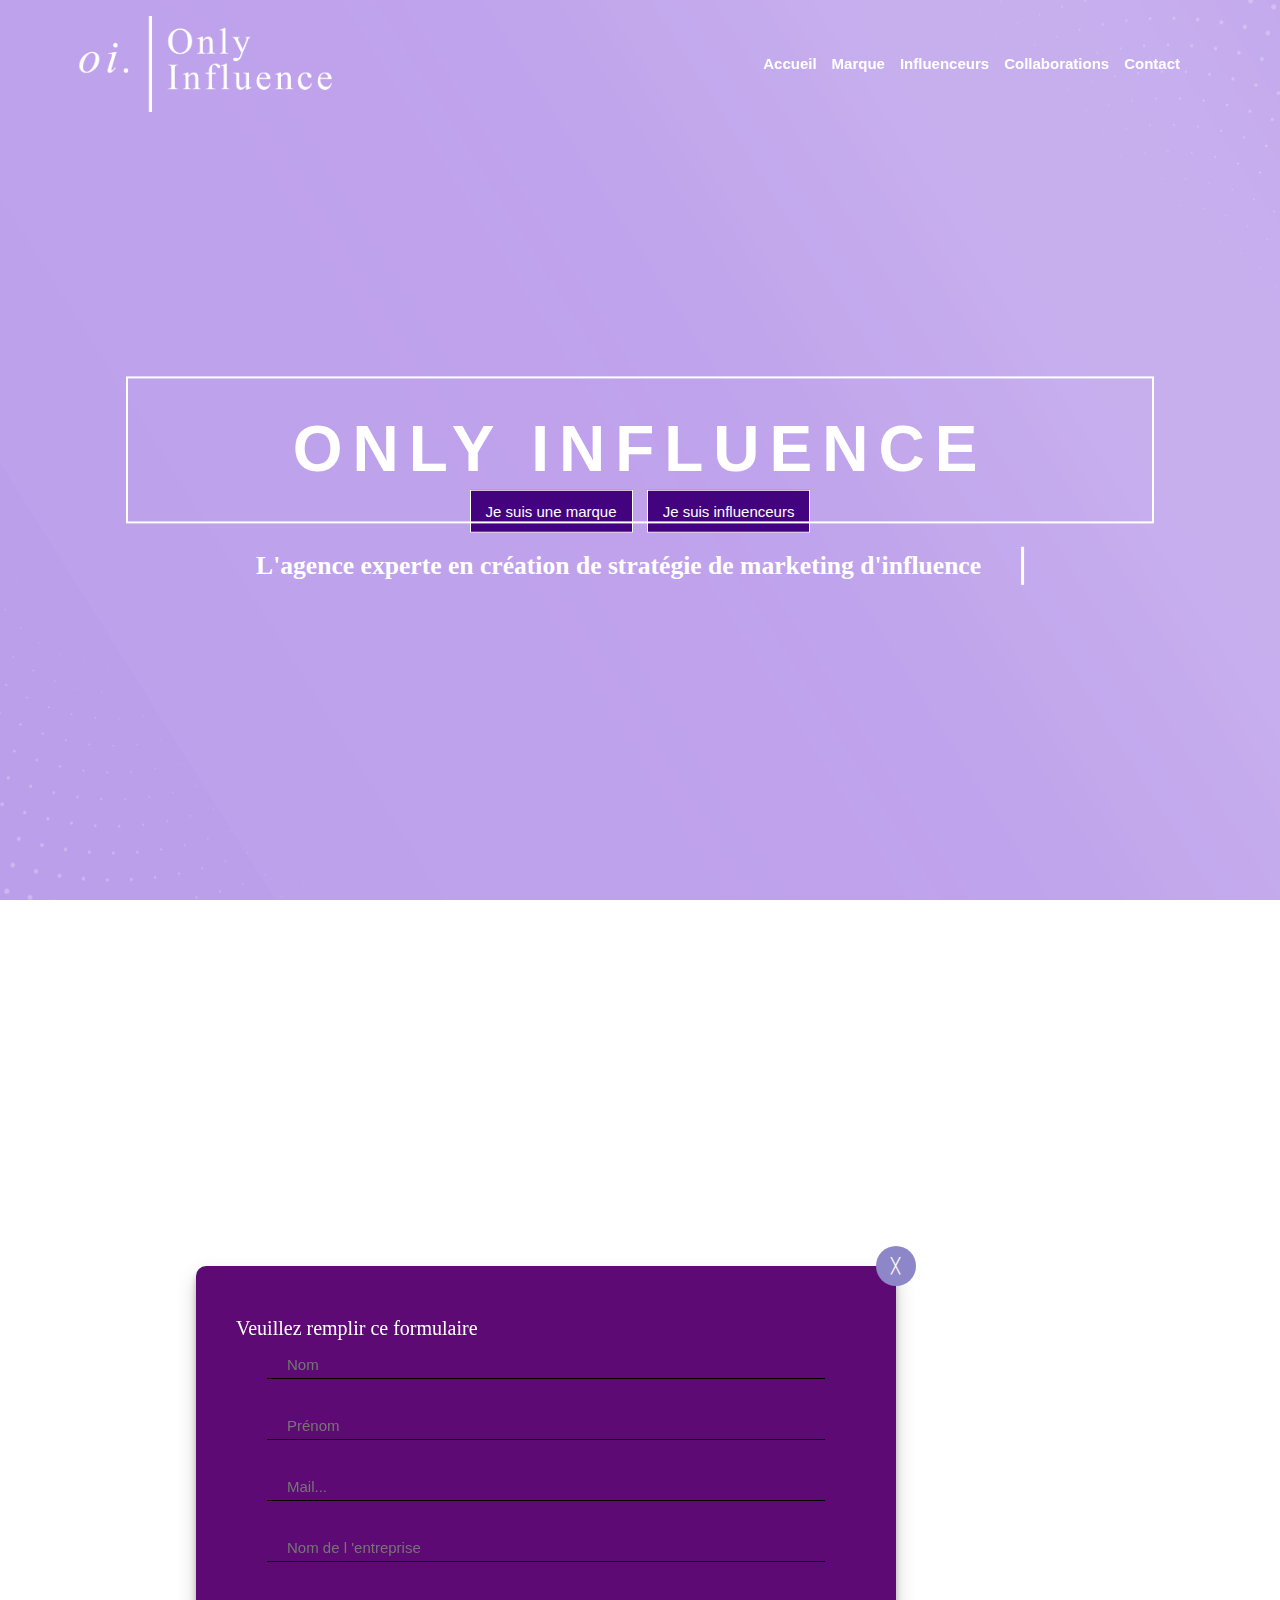
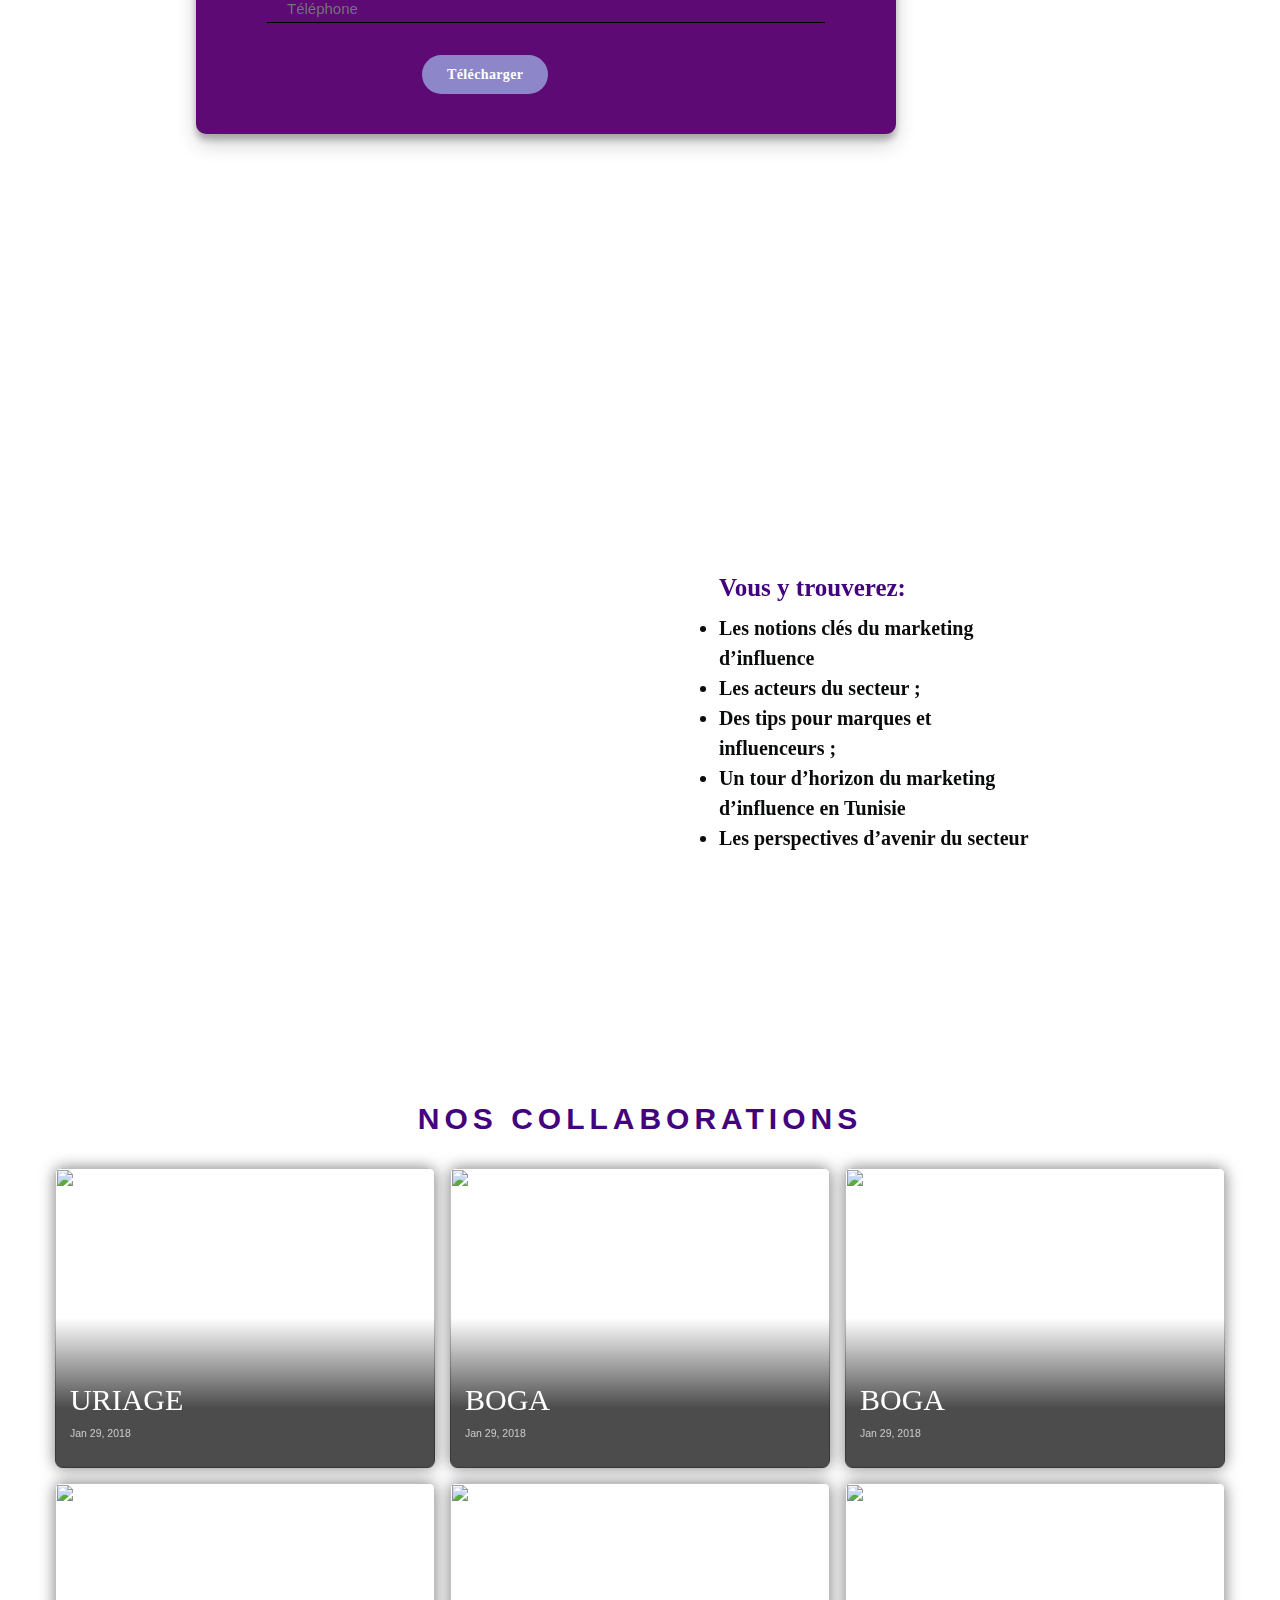
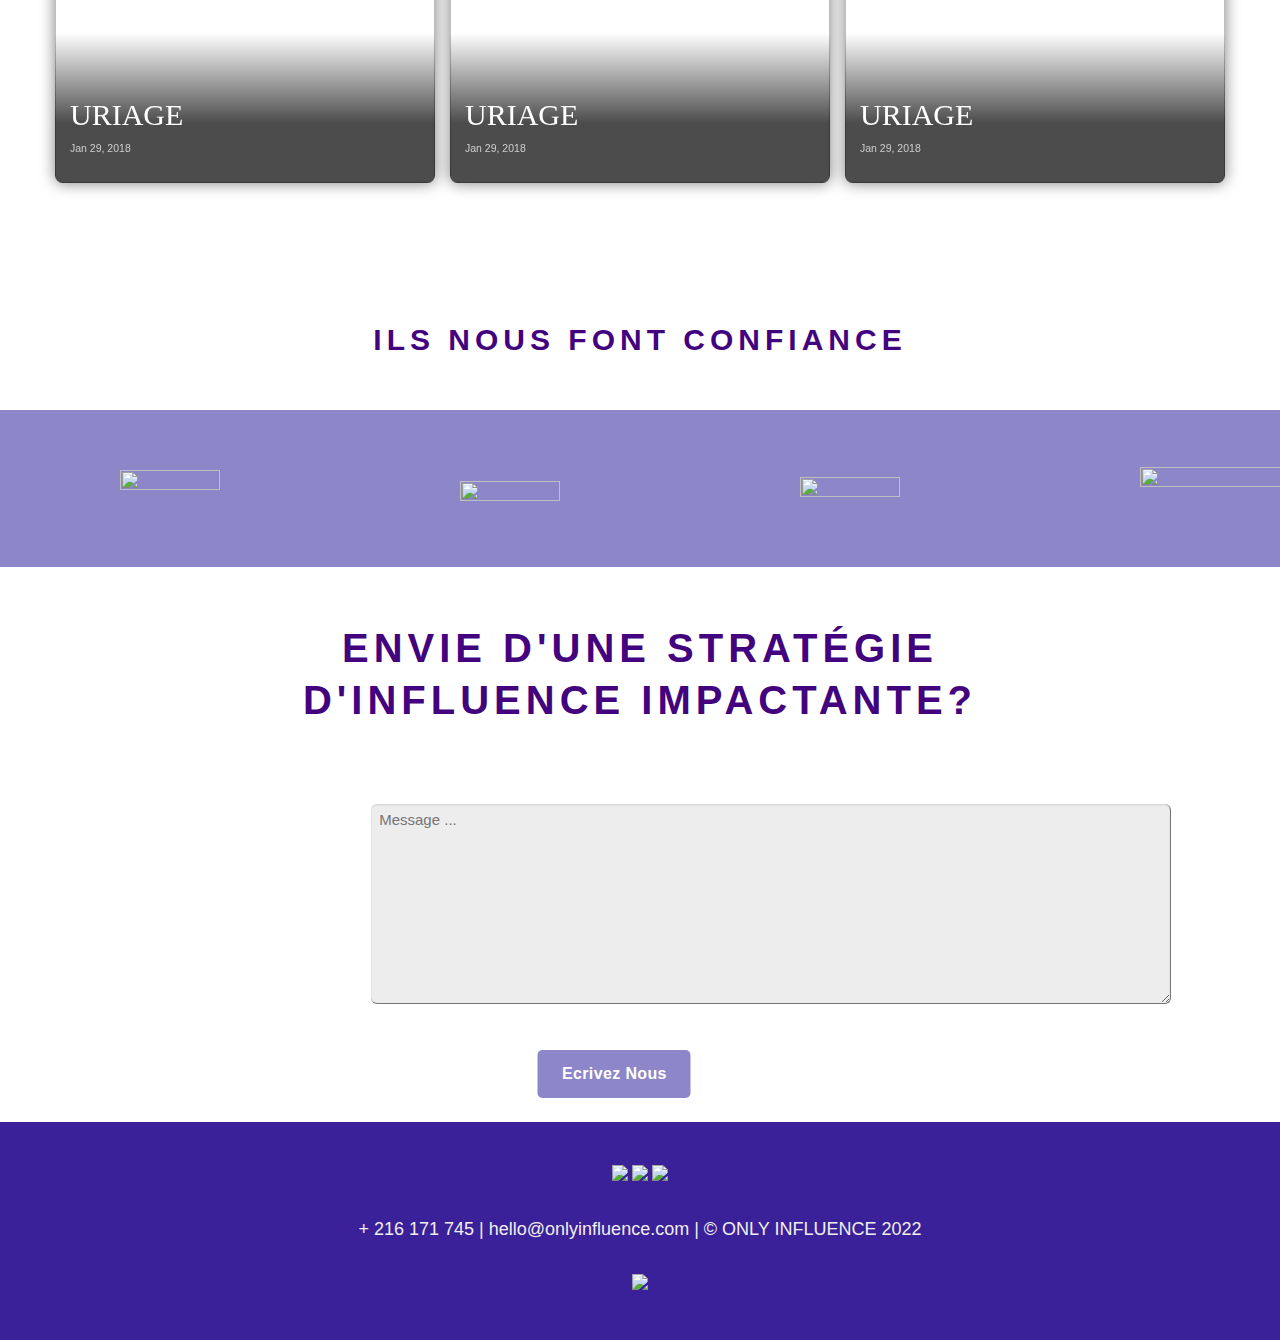
==== commit 66be0555: "responsive" ====
--- a/index.html
+++ b/index.html
@@ -7,22 +7,36 @@
      - Roxy: Bootstrap template by GettTemplates.com
      - https://gettemplates.co/roxy
     -->
+    <!-- <meta name="viewport" content="width=device-width,initial-scale=1,maximum-scale=1,user-scalable=no"> -->
+    <meta name="viewport" content="width=device-width,initial-scale=1">
+    
+    <meta http-equiv="X-UA-Compatible" content="IE=edge,chrome=1">
+    <meta name="HandheldFriendly" content="true">
+
+<meta http-equiv="X-UA-Compatible" content="IE=edge,chrome=1">
+<meta name="HandheldFriendly" content="true">
     <meta charset="utf-8">
     <meta http-equiv="X-UA-Compatible" content="IE=edge">
     <title>Only Influence</title>
     <meta name="description" content="Roxy">
-    <meta name="viewport" content="width=device-width, initial-scale=1, shrink-to-fit=no">
-    <meta name="viewport" content="width=device-width,initial-scale=1.0"/>
+  
 
     
 
     <!-- External CSS -->
+    <link rel="stylesheet" media="screen and (max-width: 600px)" href="small.css" />
+
     <link href="https://unpkg.com/aos@2.3.1/dist/aos.css" rel="stylesheet">
+    <link href="https://maxcdn.bootstrapcdn.com/bootstrap/3.3.5/css/bootstrap.min.css" rel="stylesheet"/>
+
     <link rel="stylesheet" href="vendor/bootstrap/bootstrap.min.css">
     <link rel="stylesheet" href="vendor/select2/select2.min.css">
     <link rel="stylesheet" href="vendor/owlcarousel/owl.carousel.min.css">
     <link rel="stylesheet" href="vendor/lightcase/lightcase.css">
      <link rel="stylesheet" href="https://unpkg.com/aos@next/dist/aos.css" />
+     <link rel="stylesheet" href="https://fonts.googleapis.com/icon?family=Material+Icons">
+     <link rel="stylesheet" href="https://www.w3schools.com/lib/w3.css">
+
 
     <!-- Fonts -->
     <link href="https://fonts.googleapis.com/css?family=Lato:300,400|Work+Sans:300,400,700" rel="stylesheet">
@@ -33,8 +47,11 @@
 
     <!-- CSS -->
     <meta name="viewport" content="width=device-width, initial-scale=1">
+    <meta name="keywords" content="ONLY INFLUENCE, 01, 02, 03, 04, 05, Nos collaborations">
+    <meta name="description" content="">
 <link rel="stylesheet" href="https://www.w3schools.com/w3css/4/w3.css">
     <link rel="stylesheet" href="css/style.min.css">
+    <link rel="stylesheet" href="css/animation.css">
     <link rel="stylesheet" href="css/style.count.css">
     <link rel="stylesheet" href="https://cdn.linearicons.com/free/1.0.0/icon-font.min.css">
     <!-- <link rel="stylesheet" href="https://cdn.jsdelivr.net/npm/bootstrap@4.5.3/dist/css/bootstrap.min.css" integrity="sha384-TX8t27EcRE3e/ihU7zmQxVncDAy5uIKz4rEkgIXeMed4M0jlfIDPvg6uqKI2xXr2" crossorigin="anonymous"> -->
@@ -50,6 +67,50 @@
 
 </head>
 <body data-spy="scroll" data-target="#navbar" class="static-layout" >
+  <div class="header" id="topheader">
+    <div id = "topheaderr">
+
+  <nav class="navbar navbar-expand-lg navbar-dark fixed-top" id = "navbar">
+    <div class="container  p-2">
+     <a href = "index.html"> <img id = "logoresp"    src="img/logo 1.png" alt=""></a>
+      <button  class="navbar-toggler" type="button" data-toggle="collapse" data-target="#navbarSupportedContent" aria-controls="navbarSupportedContent" aria-expanded="false" >
+        <span class="navbar-toggler-icon"></span>
+      </button>
+      <div class="collapse navbar-collapse" id="navbarSupportedContent">
+        <ul class="navbar-nav ml-auto">
+          <li class="nav-item active">
+            <a class="nav-link" href="index.php">Accueil <span class="sr-only">(current)</span></a>
+          </li>
+          <li class="nav-item">
+            <a class="nav-link" href="#features">Marque</a>
+          </li>
+          <li class="nav-item">
+            <a class="nav-link" href="#influenceurs.php">Influenceurs</a>
+          </li>
+          <li class="nav-item">
+            <a class="nav-link" href="#portfolio">Collaborations</a>
+          </li>
+          <li class="nav-item">
+            <a class="nav-link" href="#btnopenForm">Contact</a>
+          </li>
+        </ul>
+      </div>
+    </div>
+  </nav>
+  </div>
+ 
+  <section class="header-section">
+    <div class="center-div">
+  <div class="header-buttons">
+    <a href="#features">Je suis une marque</a>
+    <a href="influenceurs.html">Je suis influenceurs</a>
+  </div>
+</div>
+</section>
+</div>
+
+
+  
 
 
     <div id="popup-reg" class="popup">
@@ -129,9 +190,9 @@
   <div class="popu_content"><span class="close">×</span>
    
     <h2 class="suscribe_title">Télécharger gratuitement <br> notre livre blanc!</h2>
-    <img style = "width:100%;height:25%;margin-top:-6%;margin-left: 9%;" src="../Only-Influence/img/livre.png" alt="">
+    <img style = "width:100%;height:25%;;margin-left: 9%;" src="../Only-Influence/img/livre.png" alt="">
     <button style = "      margin-left: 11%;
-    margin-top: 4%;font-family: HelveticaNeue-Bold;background-color: #eeeaf0;color :#3a0949" class="btn btn-default popup-btn closeftr"data-popup="popup-reg"data-dismiss="modal"> <i class="fa fa-download"></i> Télécharger le livre blanc <a href = "#"></a>
+    margin-top: 4%;font-family: HelveticaNeue-Bold;background-color: #eeeaf0;color :#3a2099" class="btn btn-default popup-btn closeftr"data-popup="popup-reg"data-dismiss="modal"> <i class="fa fa-download"></i> Télécharger le livre blanc <a href = "#"></a>
 
     </button>
     
@@ -270,84 +331,368 @@
   </div> -->
 	<!-- Features Section----------------------------------------------------------------------------------------------------------------------------------------------->
     
-    <header>
-        <div class="header">
-          <nav class="navigation">
-            <div class="navbar-right">
-              <a style = "font-family: HelveticaNeue-Bold;font-size:17px" href="index.php">Accueil</a>
-              <a style = "font-family: HelveticaNeue-Bold;font-size:17px" href="#features">Marque</a>
-              <a style = "font-family: HelveticaNeue-Bold;font-size:17px" href="influenceurs.html">Influenceurs</a>
-              <a style = "font-family: HelveticaNeue-Bold;font-size:17px" href="#portfolio">Collaborations</a>
-              <a style = "font-family: HelveticaNeue-Bold;font-size:17px" href="#btnopenForm">Contact</a>
-            </div>
-          </nav>
-      
-          <div class="video-container">
-            <video autoplay loop muted id="video-bg">
-      
-              <source src ="../Only-Influence/img/Site OI (2).mp4" type="video/mp4">
-      
-            </video>
-            <img  style = "width: 10%;    margin-left: 5%; margin-top:-108%"src="img/logo 1.png" alt="">
-
-          </div>
-        </div>
-      </header>
-      <div class="portfolio-section">
-    
-   
+  <div >
+
+    <div class="claim--contents">
+      <div class='wrap'>
+        <div class='c'></div>
+        <div class='c'></div>
+        <div class='c'></div>
+        <div class='c'></div>
+        <div class='c'></div>
+        <div class='c'></div>
+        <div class='c'></div>
+        <div class='c'></div>
+        <div class='c'></div>
+        <div class='c'></div>
+        <div class='c'></div>
+        <div class='c'></div>
+        <div class='c'></div>
+        <div class='c'></div>
+        <div class='c'></div>
+        <div class='c'></div>
+        <div class='c'></div>
+        <div class='c'></div>
+        <div class='c'></div>
+        <div class='c'></div>
+        <div class='c'></div>
+        <div class='c'></div>
+        <div class='c'></div>
+        <div class='c'></div>
+        <div class='c'></div>
+        <div class='c'></div>
+        <div class='c'></div>
+        <div class='c'></div>
+        <div class='c'></div>
+        <div class='c'></div>
+        <div class='c'></div>
+        <div class='c'></div>
+        <div class='c'></div>
+        <div class='c'></div>
+        <div class='c'></div>
+        <div class='c'></div>
+        <div class='c'></div>
+        <div class='c'></div>
+        <div class='c'></div>
+        <div class='c'></div>
+        <div class='c'></div>
+        <div class='c'></div>
+        <div class='c'></div>
+        <div class='c'></div>
+        <div class='c'></div>
+        <div class='c'></div>
+        <div class='c'></div>
+        <div class='c'></div>
+        <div class='c'></div>
+        <div class='c'></div>
+        <div class='c'></div>
+        <div class='c'></div>
+        <div class='c'></div>
+        <div class='c'></div>
+        <div class='c'></div>
+        <div class='c'></div>
+        <div class='c'></div>
+        <div class='c'></div>
+        <div class='c'></div>
+        <div class='c'></div>
+        <div class='c'></div>
+        <div class='c'></div>
+        <div class='c'></div>
+        <div class='c'></div>
+        <div class='c'></div>
+        <div class='c'></div>
+        <div class='c'></div>
+        <div class='c'></div>
+        <div class='c'></div>
+        <div class='c'></div>
+        <div class='c'></div>
+        <div class='c'></div>
+        <div class='c'></div>
+        <div class='c'></div>
+        <div class='c'></div>
+        <div class='c'></div>
+        <div class='c'></div>
+        <div class='c'></div>
+        <div class='c'></div>
+        <div class='c'></div>
+        <div class='c'></div>
+        <div class='c'></div>
+        <div class='c'></div>
+        <div class='c'></div>
+        <div class='c'></div>
+        <div class='c'></div>
+        <div class='c'></div>
+        <div class='c'></div>
+        <div class='c'></div>
+        <div class='c'></div>
+        <div class='c'></div>
+        <div class='c'></div>
+        <div class='c'></div>
+        <div class='c'></div>
+        <div class='c'></div>
+        <div class='c'></div>
+        <div class='c'></div>
+        <div class='c'></div>
+        <div class='c'></div>
+        <div class='c'></div>
+        <div class='c'></div>
+        <div class='c'></div>
+        <div class='c'></div>
+        <div class='c'></div>
+        <div class='c'></div>
+        <div class='c'></div>
+        <div class='c'></div>
+        <div class='c'></div>
+        <div class='c'></div>
+        <div class='c'></div>
+        <div class='c'></div>
+        <div class='c'></div>
+        <div class='c'></div>
+        <div class='c'></div>
+        <div class='c'></div>
+        <div class='c'></div>
+        <div class='c'></div>
+        <div class='c'></div>
+        <div class='c'></div>
+        <div class='c'></div>
+        <div class='c'></div>
+        <div class='c'></div>
+        <div class='c'></div>
+        <div class='c'></div>
+        <div class='c'></div>
+        <div class='c'></div>
+        <div class='c'></div>
+        <div class='c'></div>
+        <div class='c'></div>
+        <div class='c'></div>
+        <div class='c'></div>
+        <div class='c'></div>
+        <div class='c'></div>
+        <div class='c'></div>
+        <div class='c'></div>
+        <div class='c'></div>
+        <div class='c'></div>
+        <div class='c'></div>
+        <div class='c'></div>
+        <div class='c'></div>
+        <div class='c'></div>
+        <div class='c'></div>
+        <div class='c'></div>
+        <div class='c'></div>
+        <div class='c'></div>
+        <div class='c'></div>
+        <div class='c'></div>
+        <div class='c'></div>
+        <div class='c'></div>
+        <div class='c'></div>
+        <div class='c'></div>
+        <div class='c'></div>
+        <div class='c'></div>
+        <div class='c'></div>
+        <div class='c'></div>
+        <div class='c'></div>
+        <div class='c'></div>
+        <div class='c'></div>
+        <div class='c'></div>
+        <div class='c'></div>
+        <div class='c'></div>
+        <div class='c'></div>
+        <div class='c'></div>
+        <div class='c'></div>
+        <div class='c'></div>
+        <div class='c'></div>
+        <div class='c'></div>
+        <div class='c'></div>
+        <div class='c'></div>
+        <div class='c'></div>
+        <div class='c'></div>
+        <div class='c'></div>
+        <div class='c'></div>
+        <div class='c'></div>
+        <div class='c'></div>
+        <div class='c'></div>
+        <div class='c'></div>
+        <div class='c'></div>
+        <div class='c'></div>
+        <div class='c'></div>
+        <div class='c'></div>
+        <div class='c'></div>
+        <div class='c'></div>
+        <div class='c'></div>
+        <div class='c'></div>
+        <div class='c'></div>
+        <div class='c'></div>
+        <div class='c'></div>
+        <div class='c'></div>
+        <div class='c'></div>
+        <div class='c'></div>
+        <div class='c'></div>
+        <div class='c'></div>
+        <div class='c'></div>
+        <div class='c'></div>
+        <div class='c'></div>
+        <div class='c'></div>
+        <div class='c'></div>
+        <div class='c'></div>
+        <div class='c'></div>
+        <div class='c'></div>
+        <div class='c'></div>
+        <div class='c'></div>
+        <div class='c'></div>
+        <div class='c'></div>
+        <div class='c'></div>
+        <div class='c'></div>
+        <div class='c'></div>
+        <div class='c'></div>
+        <div class='c'></div>
+        <div class='c'></div>
+        <div class='c'></div>
+        <div class='c'></div>
+        <div class='c'></div>
+        <div class='c'></div>
+        <div class='c'></div>
+        <div class='c'></div>
+        <div class='c'></div>
+        <div class='c'></div>
+        <div class='c'></div>
+        <div class='c'></div>
+        <div class='c'></div>
+        <div class='c'></div>
+        <div class='c'></div>
+        <div class='c'></div>
+        <div class='c'></div>
+        <div class='c'></div>
+        <div class='c'></div>
+        <div class='c'></div>
+        <div class='c'></div>
+        <div class='c'></div>
+        <div class='c'></div>
+        <div class='c'></div>
+        <div class='c'></div>
+        <div class='c'></div>
+        <div class='c'></div>
+        <div class='c'></div>
+        <div class='c'></div>
+        <div class='c'></div>
+        <div class='c'></div>
+        <div class='c'></div>
+        <div class='c'></div>
+        <div class='c'></div>
+        <div class='c'></div>
+        <div class='c'></div>
+        <div class='c'></div>
+        <div class='c'></div>
+        <div class='c'></div>
+        <div class='c'></div>
+        <div class='c'></div>
+        <div class='c'></div>
+        <div class='c'></div>
+        <div class='c'></div>
+        <div class='c'></div>
+        <div class='c'></div>
+        <div class='c'></div>
+        <div class='c'></div>
+        <div class='c'></div>
+        <div class='c'></div>
+        <div class='c'></div>
+        <div class='c'></div>
+        <div class='c'></div>
+        <div class='c'></div>
+        <div class='c'></div>
+        <div class='c'></div>
+        <div class='c'></div>
+        <div class='c'></div>
+        <div class='c'></div>
+        <div class='c'></div>
+        <div class='c'></div>
+        <div class='c'></div>
+        <div class='c'></div>
+        <div class='c'></div>
+        <div class='c'></div>
+        <div class='c'></div>
+        <div class='c'></div>
+        <div class='c'></div>
+        <div class='c'></div>
+        <div class='c'></div>
+        <div class='c'></div>
+        <div class='c'></div>
+        <div class='c'></div>
+        <div class='c'></div>
+        <div class='c'></div>
+        <div class='c'></div>
+        <div class='c'></div>
+        <div class='c'></div>
+        <div class='c'></div>
+        <div class='c'></div>
+        <div class='c'></div>
+        <div class='c'></div>
+        <div class='c'></div>
+        <div class='c'></div>
+        <div class='c'></div>
+        <div class='c'></div>
+        <div class='c'></div>
+        <div class='c'></div>
+        <div class='c'></div>
+        <div class='c'></div>
+        <div class='c'></div>
       </div>
-    <div style =   "  margin-bottom: 15px;
-    font-size: 90px;
-    font-weight: 800;
-    font-family:   HelveticaNeue-Bold;
-
-    text-transform: uppercase;
-    text-align: center;
-    letter-spacing: 5px;
-    line-height: 1.3;"
- class="imgtext">Only Influence </div>
-    <div style = "font-size: 170%;color:#fff" class="votre">L'agence experte en création de stratégies de marketing d'influence</div>
-    <div>
-        <a style = "margin-top:-29%; margin-left:40%;font-family: HelveticaNeue-Bold;font-size: 18px;;background-color:#8D86C9;" href = #features class="w3-button">Je suis une marque</a>
-
-        <a style = "margin-top:-31.5%; margin-left:51%;font-family: HelveticaNeue-Bold;font-size: 18px;;background-color:#8D86C9;" href = influenceurs.php class="w3-button" >Je suis influenceur</a>
-        <!-- <p style = "font-family: helvetica;"> <a style = "    position: absolute;
-            margin-top: -4px;
-margin-left: -3%;
-background-color:#736DA5;
-            color: #fff;
-            border:none;
-            border-radius:30px;"  id = "btnOpenFormm" class="w3-button">Ca m'interesse</a></p> -->
-    
-        <!-- <p style = "font-family: helvetica;"> <a style = "    position: absolute;
-          margin-top:-25%; margin-left:40%;
-            background-color:#12b8eb;
-            color: #fff;
-            border:none;
-            border-radius:30px;"   href = #features class="w3-button">Je suis une marque</a></p>
-                <p style = "font-family: helvetica;"> <a style = "    position: absolute;
-                   margin-top:-25%; margin-left:50%;
-                      background-color:#12b8eb;
-                      color: #fff;
-                      border:none;
-                      border-radius:30px;"   href = influenceurs.php class="w3-button">Je suis influencers</a></p> -->
-
-         
-         </div>
 
 </div>
-<section style =  " background-color: rgb(224, 164, 236);" id="qui" class="bg-white">
+
+
+
+
+
+
+
+
+
+
+
+
+
+
+
+
+
+
+
+
+
+    
+        
+      <div style =   "  margin-bottom: 15px;
+      font-size: 80px;
+      font-weight: 600;
+  
+      text-transform: uppercase;
+      text-align: center;
+      letter-spacing: 10px;
+      line-height: 1.3;	width: max(80vw, 280px);
+	padding: clamp(.5rem, 5%, 2rem);
+	outline: 2px solid ;font-size: max(5vw, 20pt);"
+   class="imgtext">Only Influence </div>
+   <!-- <div class="row">
+    <div class="col-sm-12 text-center" style = "margin-top:-14%">
+        <button id="btnSearch" class="w3-button  btn-md center-block" Style="width: 100px;background-color: #43037e;color:white" OnClick="btnSearch_Click" >Je suis une marque</button>
+         <button id="btnClear" class="w3-button  btn-md center-block" Style="width: 100px;background-color: #43037e;color:white;" OnClick="btnClear_Click" >Je suis influenceurs</button>
+     </div>
+</div> -->
+
+   <div style = "font-size: 170%;color:#fff;font-size: max(2vw, 10pt)" class="votre">L'agence experte en création de stratégie de marketing d'influence</div>
+ 
+  </div> 
+  
+<section style =  " background-image: url(../Only-Influence/img/aY6bNrn+UaLW0anO9SIhvJL.png);" id="qui" class="bg-white"data-aos="fade-up" data-aos-duration="1000">
     <div class="container">
         <div class="section-content">
             <!-- Section Title -->
-            <div class="title-wrap mb-5" data-aos="fade-up">
+            <div class="title-wrap mb-5"  >
                 <h2 style = "    margin-bottom: 15px;
                 font-size: 30px;
                 font-weight: 800;
                 text-transform: uppercase;
                 text-align: center;
-                font-family:   HelveticaNeue-Bold;
                 letter-spacing: 5px;
                 line-height: 1.3;
             "
@@ -367,276 +712,355 @@
 
             
                 <h3 style = "text-align: center;font-family:CMU serif;line-height:41px;"class=" section-title">
-                    Only Influence est un label d'influence élaborant des stratégies advertising complètes du concept à l'execution . Elle inclut des influenceurs nationaux de pemier plan qui ont contribué à lancer des marques mondiales sur le marché tunisien.
+                    Only Influence est une agence de marketing  d'influence élaborant des stratégies advertising complètes du concept à l'execution en collaboration avec des influenceurs, des personnalités publiques et des créateurs de contenu nationaux de premier plan.
                     <!-- Only Inluence est la plateforme d'influence marketing idéale pour les marques qui souhaitent entrer en contact en trois clics avec une communauté de plus de 40k influenceurs et 300k consommateurs. -->
-                </h5>
-                
+                </h3>
+                <img style = "width:10%" src="../Only-Influence/img/oi logo.png" alt="">
+
             
         </div>
     </div>
+    </div>
 </section>
 
-      
-     
+<br>
+<br>
+<br>
+ 
+  <section style = "background-image: url(../Only-Influence/img/1393206.png);"  id = "features" class="main-section" data-aos="fade-up" data-aos-duration="2000">
+    <hr class="new5">
+<p style = "position:absolute;transform: translate(-50%, -50%);margin-top: 25%;margin-left: 19%;font-family: HelveticaNeue-Bold;font-size: 28px;font-weight: bold;letter-spacing: 9px;"> Un accompagnement  </p>
+<p style = "position:absolute;transform: translate(-50%, -50%);margin-top: 27%;margin-left: 19%;font-family: HelveticaNeue-Bold;font-size: 28px;font-weight: bold;letter-spacing: 5px;"> à chaque étape </p>
+
+<h1 class="formati">NOTRE METHODE</h1>
+
+
+
+
+    <div class="content">
+
+
+
+      <p class="description"></p><a class="card" href="#!">
+
+
+        <h2  style = "font-size: 180px;margin-left: 10%;
+        font-weight: 500; margin-top: 30%;font-family: Italic; color:#e8c9eb;text-align: center;"> 1 </h2>
+                <img  style = "width:15%;margin-left: 48%;margin-top: -58%;"src="../Only-Influence/img/puzzle.png" alt="">
+
+
+
+        <div class="front" >
+
+          <p style = "margin-top:30%;margin-left: 20%;">Matchmaking</p>
+        </div>
+        <div class="back">
+          <div>
+            <p style = "color:#43037e">Pour chaque marque , il y a un profil adapté et nous savons toujours où le trouver pour matcher avec votre identité et vos objectifs.</p>
+          </div>
+        </div></a><a class="card" href="#!">
+          <h2  style = "font-size: 180px;margin-left: 10%;
+          font-weight: 500; margin-top: 30%;font-family: Italic; color:#e8c9eb;text-align: center;"> 2 </h2>
+                          <img  style = "width:15%;margin-left: 48%;margin-top: -57%;"src="../Only-Influence/img/group.png" alt="">
+
+        <div class="front" >
+          <p style = "margin-top:30%;margin-left: 20%;">Accompagnement</p>
+        </div>
+        <div class="back">
+          <div>
+            <p style = "color:#43037e">Nous nous chargeons de la négociation, des échanges avec le(s) proffil(s) retenu(s) et de la définition de la collaboration (cahier des charges, calendrier).</p>
+          </div>
+        </div>
+      </a><a class="card" href="#!">
+          <h2  style = "font-size: 180px;margin-left: 10%;
+          font-weight: 500; margin-top: 30%;font-family: Italic; color:#e8c9eb;text-align: center;"> 3 </h2>
+                          <img  style = "width:15%;margin-left: 48%;margin-top: -59%;"src="../Only-Influence/img/dressmaker.png" alt="">
+
+
+        <div class="front" >
+          <p style = "margin-top:30%;margin-left: 20%;">Stratégie sur-mesure</p>
+        </div>
+
+        <div class="back">
+          <div>
+            <p style = "color:#43037e">Plus que des compagnes , nous imaginons de véritables mises en scènes personnalisées pour atteindre vos objctifs. </p>
+          </div>
+
+
+        </div></a><a class="card" href="#!">
+          <h2  style = "font-size: 180px;margin-left: 10%;
+          font-weight: 500; margin-top: 30%;font-family: Italic; color:#e8c9eb;text-align: center;"> 4 </h2>
+                          <img  style = "width:15%;margin-left: 48%;margin-top: -55%;"src="../Only-Influence/img/research.png" alt="">
+
+        <div class="front" >
+          <p style = "margin-top:30%;margin-left: 20%;">Suivi</p>
+        </div>
+        <div class="back">
+          <div>
+            <p style = "color:#43037e"> A chaque étape de la collaboration, nous nous assurons que tous les contenus diffusés sont de la meilleure qualité et respectent les directives.</p>
+    
+          </div>
+        </div></a><a class="card" href="#!">
+          <h2  style = "font-size: 180px;margin-left: 10%;
+          font-weight: 500; margin-top: 30%;font-family: Italic; color:#e8c9eb;text-align: center;"> 5</h2>
+                          <img  style = "width:15%;margin-left: 48%;margin-top: -57%;"src="../Only-Influence/img/results.png" alt="">
+
+        <div class="front" >
+          <p style = "margin-top:30%;margin-left: 20%;">Plan</p>
+        </div>
+        <div class="back">
+          <div>
+            <p style = "color:#43037e">A la fin de la compagne nous vous remettons un bilan détaillé desd statistiques et des retombées de la collaboration menées</p>
+           
+            
+          </div>
+        </div></a><a class="cardib" href="#!">
+
+        <div style = "margin-top:-16%" class="front">
+          
+          <button style = "  transform: translate(-50%, -50%);
+          -ms-transform: translate(-50%, -50%);
+          background-color: #8d86c9;
+          color: white;
+          font-size: 16px;
+          padding: 12px 24px;
+          border: none;
+          cursor: pointer;
+          border-radius: 5px;margin-left: 70%;margin-top: 40%;" id="btnOpenFormm" class="btn btn-default popup-btn closeftr"> PRENDRE <br> RENDEZ-VOUS </button>        </div>
+        <div class="back">
+       
+        </div></a>
+    </div>
+  
+
   <br>
   <br>
   <br>
-  <br>
-<div style = "margin-top:-5%;" id = "features" data-aos="fade-up" data-aos-duration="2000" >
-
-<hr  width =20 class="solid">
+
+</section>
+
+
+<link href="https://fonts.googleapis.com/css?family=Open+Sans&display=swap" rel="stylesheet">
+<section style =  " background-image: url(../Only-Influence/img/pexels-dana-tentis-370799.png);"  id="section-about" class="about-section">
+  <div class="container">
+
+      <div class="all-sections">
+         <div class="section-content">
+            <!-- Section Title -->
+            <div class="title-wrap mb-5" data-aos="fade-up">
+                <h2 style = "    margin-bottom: 15px;
+                font-size: 2rem;
+                font-weight: 800;
+                text-transform: uppercase;
+                text-align: center;
+                letter-spacing: 5px;
+                line-height: 1.3;
+            "
+                class=" center subtitle-width" >
+               
+                    TELECHARGER GRATUITEMENT
+                </h2>
+                <h2 style = "    margin-bottom: 15px;
+                font-size: 1rem;
+                font-weight: 800;
+                text-transform: uppercase;
+                text-align: center;
+                letter-spacing: 5px;
+                line-height: 1.3;
+            "
+                class=" center subtitle-width" >
+               
+                    notre livre blanc sur le marketing d'influence en Tunisie
+                </h2>
+  </div>
+  <img src="../Only-Influence/img/Groupe 1.png" alt="">
+  
+  
+                    <br></br>
+                    <br></br>
+  
+  
+  
+                    <div class = "book" >
+  
+  
+      
+                      <h3 style="  font-size:25px;font-weight:bold;font-family: HelveticaNeue-Bold;  color: #43037e;  ">Vous y trouverez: </h3>
+                  
+                         
+                           <ul style = "float: center">
+                            <li style= " font-size:20px;font-weight:bold;font-family: HelveticaNeue-Bold;  color: #090b0c;  ">Les notions clés du marketing d’influence </li>
+                            <li style= " font-size:20px;font-weight:bold;font-family: HelveticaNeue-Bold;  color: #090b0c;  "> Les acteurs du secteur ;  </li>
+                            <li style= " font-size:20px;font-weight:bold;font-family: HelveticaNeue-Bold; color: #090b0c;  ">Des tips pour marques et influenceurs ; </li>
+                            <li style= " font-size:20px;font-weight:bold;font-family: HelveticaNeue-Bold;  color: #090b0c;  "> Un tour d’horizon du marketing d’influence en Tunisie </li>
+                            <li style= " font-size:20px;font-weight:bold;font-family: HelveticaNeue-Bold;  color: #090b0c;  ">Les perspectives d’avenir du secteur </li>
+                          
+                        </ul>
+                        
+                
+                        <!-- <button style = "  background-color: #43037e;
+                        border: none;
+                        color: white;
+                        padding: 15px 32px;
+                        margin-left: 28%;
+                        margin-top: 5%;
+                       
+                        text-decoration: none;
+                        transform: translate(-50%, -50%);
+                       -ms-transform: translate(-50%, -50%);
+                        display: inline-block;
+                        font-size: 16px;
+                       
+                        cursor: pointer;"class="  popup-btn closeftr"data-popup="popup-reg"data-dismiss="modal"> <i class="fa fa-download"></i> Télécharger le livre blanc</button> -->
+                       
+                      </div>
+                    
+                    <!-- <img style = "margin-right:50%;width:45%;height:45%;" alt="DES CONTENUS RÉSEAUX SOCIAUX" src="https://assets-global.website-files.com/60d304c04a4fa6dc684afabc/61b1c8720078da872be65c0a_618d21b72f0c17fc42c9febb_AgencePlateforme.png"> -->
+  
+  
+         
+  
+            
+        </div>
+      </div>
+    </div>
+     
+    </section>
+
+
+
+
+
+
+
+
+
+
+
+
+
+
+  <!-- <h3 style=" margin-top:3%; font-size:30px;font-weight:bold;font-family: HelveticaNeue-Bold; text-align:center; color: #4b0e63;  ">Télécharger gratuitement <br> notre livre blanc sur le marketing d'influence en Tunisie </h3><br >  -->
+
+
+
+<h2 style = "    margin-bottom: 15px;
+margin-top: 18%;
+font-size: 30px;
+font-weight: 800;
+color:#43037e;
+text-transform: uppercase;
+text-align: center;
+letter-spacing: 5px;
+line-height: 1.3;
+" class="section-title">Nos <b>Collaborations</b></h2>
+
+
+
+
+
+
+
+<div class="content-wrapper">
+  
+  <div class="news-card">
+    <a href="#" class="news-card__card-link"></a>
+    <img src="../Only-Influence/img/Uriage Hyseac9.JPG" alt="" class="news-card__image">
+    <div class="news-card__text-wrapper">
+      <h2 class="news-card__title">URIAGE</h2>
+      <div class="news-card__post-date">Jan 29, 2018</div>
+      <div class="news-card__details-wrapper">
+        <p class="news-card__excerpt">Compagne Hyséac</p>
+      </div>
+    </div>
+  </div>
+
+  <div class="news-card">
+    <a href="#" class="news-card__card-link"></a>
+    <img src="../Only-Influence/img/279893417_1424690047953925_4022813240027994493_n.png" alt="" class="news-card__image">
+    <div class="news-card__text-wrapper">
+      <h2 class="news-card__title">BOGA</h2>
+      <div class="news-card__post-date">Jan 29, 2018</div>
+      <div class="news-card__details-wrapper">
+        <p class="news-card__excerpt">Compagne Boga</p>
+      </div>
+    </div>
+  </div>
+
+  <div class="news-card">
+    <a href="#" class="news-card__card-link"></a>
+    <img src="../Only-Influence/img/3029393437281261.jpg" alt="" class="news-card__image">
+    <div class="news-card__text-wrapper">
+      <h2 class="news-card__title">BOGA</h2>
+      <div class="news-card__post-date">Jan 29, 2018</div>
+      <div class="news-card__details-wrapper">
+        <p class="news-card__excerpt">Compagne Boga </p>
+      </div>
+    </div>
+  </div>
+
+  <div class="news-card">
+    <a href="#" class="news-card__card-link"></a>
+    <img src="../Only-Influence/img/280481216_690695845379965_1625272071928882876_n.png"  alt="" class="news-card__image">
+    <div class="news-card__text-wrapper">
+      <h2 class="news-card__title">URIAGE</h2>
+      <div class="news-card__post-date">Jan 29, 2018</div>
+      <div class="news-card__details-wrapper">
+        <p class="news-card__excerpt">Compagne Hyséac</p>
+      </div>
+    </div>
+  </div>
+
+  <div class="news-card">
+    <a href="#" class="news-card__card-link"></a>
+    <img src="../Only-Influence/img/280377828_1209390976490055_5649201968251298071_n.jpg" alt="" class="news-card__image">
+    <div class="news-card__text-wrapper">
+      <h2 class="news-card__title">URIAGE</h2>
+      <div class="news-card__post-date">Jan 29, 2018</div>
+      <div class="news-card__details-wrapper">
+        <p class="news-card__excerpt">Compagne Hyséac</p>
+      </div>
+    </div>
+  </div>
+
+  <div class="news-card">
+    <a href="#" class="news-card__card-link"></a>
+    <img src="../Only-Influence/img/103697090_544322212901916_2518084212369519462_n (1).jpg" alt="" class="news-card__image">
+    <div class="news-card__text-wrapper">
+      <h2 class="news-card__title">URIAGE</h2>
+      <div class="news-card__post-date">Jan 29, 2018</div>
+      <div class="news-card__details-wrapper">
+        <p class="news-card__excerpt">Compagne Hyséac</p>
+      </div>
+    </div>
+  </div>
+
+</div>
+
+
+
+
+
+
+
+
+
+
+
+
+
+
+
+
+
+
+
+
 
 <br>
 <br>
 <br>
-
-
-<br>
-
-
-</div>
-<!-- <h1 style = "
-    margin-bottom: 15px;
-    font-size: 30px;
-    font-weight: 800;
-    text-transform: uppercase;
-    font-family:   HelveticaNeue-Bold;
-    text-align: center;
-    letter-spacing: 5px;
-    line-height: 1.3;
-" class = "h1">NOTRE METHODE DE TRAVAIL</h1> -->
-<br><br><br><br><br>
-
-<div class="ruuow">
-  <div class="row">
-    <div class="col-md-12">
-        <center>
-          <h1>Our services</h1>    
-        </center>
-    </div>
-  </div>
-  <div class="row">
-    
-    <div class="col-md-3">
-      <div class="boxy">
-        <div class="content">
-          <p>les clés pour devenir influenceurs</p>
-          <img src="https://www.e-bureauet.dk/media/1062/competency-cms.svg" alt="">
-          <br>
-       
-        </div>
-        <div class="content-hover">
-            <h1>Platform</h1>
-            <p>We are specialised in different CMS platforms so we can offer the best advice for our clients</p>
-        </div>
-      </div>
-    </div>
-    
-    <div class="col-md-3">
-      <div class="boxy">
-        <div class="content">
-          <p>Platform</p>
-
-          <img src="https://www.e-bureauet.dk/media/1065/competency-webshop.svg" alt="">
-          <br>
-        </div>
-        <div class="content-hover2">
-            <h1>E ECOMMERCE</h1>
-            <p>We are specialised in different CMS platforms so we can offer the best advice for our clients</p>
-        </div>
-      </div>
-    </div>
-    
-    <div class="col-md-3">
-      <div class="boxy">
-        <div class="content">
-          <p>Platform</p>
-
-          <img src="https://www.e-bureauet.dk/media/1063/competency-integration.svg" alt="">
-          <br>
-        </div>
-        <div class="content-hover">
-            <h1>Platform</h1>
-            <p>We are specialised in different CMS platforms so we can offer the best advice for our clients</p>
-        </div>
-      </div>
-    </div>
-    
-    <div class="col-md-3">
-      <div class="boxy">
-        <div class="content">
-          <p>Platform</p>
-
-          <img src="https://www.e-bureauet.dk/media/1062/competency-cms.svg" alt="">
-          <br>
-        </div>
-        <div class="content-hover2">
-            <h1>Platform</h1>
-            <p>We are specialised in different CMS platforms so we can offer the best advice for our clients</p>
-        </div>
-      </div>
-    </div>
-    
-  </div>
-  
-  
-  
-</div>
-
-
-
-
-
-
-
-<section id="portfolio" class="bg-white">
-    <div class="container">
-        <div class="section-content">
-           
-            <div class="title-wrap">
-                <h2 style = "    margin-bottom: 15px;
-                font-size: 30px;
-                font-weight: 800;
-                text-transform: uppercase;
-                font-family:   HelveticaNeue-Bold;
-                text-align: center;
-                letter-spacing: 5px;
-                line-height: 1.3;
-               " class="section-title">Nos <b>Collaborations</b></h2>
-
-                <!-- <p class="section-sub-title">Praesent commodo cursus magna, vel scelerisque nisl consectetur et. <br> pharetra augue. Donec id elit non mi.</p> -->
-            </div>
-            <br>
-            <br>
-            <br>
-           
-            <div class="row">
-         
-                <div class="col-md-12 portfolio-holder mt-3">
-                 
-               
-                  
-                 
-                    <div class="grid-portfolio">
-                        <div class="grid-sizer"></div>
-                        <div class="gutter-sizer"></div>
-                     
-                        <div class="grid-item minimalism" data-aos="fade-up">
-                            <div class="grid-item-wrapper">
-                                <img src="https://www.socialstation.it/wp-content/uploads/2020/03/74209588-6930-4C4C-A6B9-BB5BB9895670.jpeg" alt="portfolio-img" class="portfolio-item">
-                                <div class="grid-info">
-                                  
-                                    <div class="grid-title">
-                                        <img src="../Only-Influence/img/logo-uriage-300x200.png" alt="">
-                                                   <p style = "    font-family: Libre Baskerville, Times New Roman, Times, serif;color:#fff;
-                                                   font-size: 14px;
-                                                   font-style: italic;">Campagne Hyséac</p>      
-                                       </div>
-                                </div>
-
-                            </div>
-                        </div>
-                        <div class="grid-item vintage" data-aos="fade-up">
-                            <div class="grid-item-wrapper">
-                                <img src="img/boga.jpg" alt="portfolio-img" class="portfolio-item">
-
-                                <div class="grid-info">
-                            
-                                    <div class="grid-title">
-                                        <img style = "width: 100%; height:40%" src="../Only-influence/img/boga logo.png" alt="">
-                                        <p style = "    font-family: Libre Baskerville, Times New Roman, Times, serif;
-    font-size: 14px;
-    font-style: italic;margin-top: 90%;color:#fff">Campagne Boga coktails</p>
-                                    </div>
-                                </div>
-
-                            </div>
-                        </div>
-                       
-                       
-                        <div class="grid-item vintage" data-aos="fade-up">
-                            <div class="grid-item-wrapper">
-                                <img src="https://i.ytimg.com/vi/6H2FJpWFYAA/maxresdefault.jpg" alt="portfolio-img" class="portfolio-item">
-                                <div class="grid-info">
-                                 
-                                    <div class="grid-title">
-                                        <img src="https://www.bio-oil.com/assets/logos/Bio-Oil_logo-da4175b4cf7f217f85c67a8ceca28d107a5ad73e90066d5053b19e36a6ce1c70.svg" alt="">
-                                        <p style = "  margin-bottom: 60%;  font-family: Libre Baskerville, Times New Roman, Times, serif;
-                                        font-size: 14px;
-                                        font-style: italic;color:#fff">Campagne</p>
-                                    </div>
-                                  
-                                </div>
-
-                            </div>
-                        </div>
-                   
-                        <div class="grid-item creative grid-item-height" data-aos="fade-up">
-                            <div class="grid-item-wrapper">
-                                <img src="https://sf2.bibamagazine.fr/wp-content/uploads/biba/2020/02/10-bonnes-raisons-boire-beaucoup-eau.png" alt="portfolio-img" class="portfolio-item">
-                                <div class="grid-info">
-                                 
-                                    <div class="grid-title">
-                                        <img width = 70 src="/img/logo-safia.png" alt="">
-                                        <p style = "    font-family: Libre Baskerville, Times New Roman, Times, serif;
-                                        font-size: 14px;
-                                        font-style: italic;color:#fff">SAFIA</p>
-                                    </div>
-                                </div>
-
-                            </div>
-                        </div>
-                     
-                        <div class="grid-item creative" data-aos="fade-up">
-                            <div class="grid-item-wrapper">
-                                <img src="https://sf2.bibamagazine.fr/wp-content/uploads/biba/2020/02/10-bonnes-raisons-boire-beaucoup-eau.png" alt="portfolio-img" class="portfolio-item">
-                                <div class="grid-info">
-                           
-                                    <div class="grid-title">
-                                        <p style = "    font-family: Libre Baskerville, Times New Roman, Times, serif;
-                                        font-size: 14px;
-                                        font-style: italic;color:#fff">SAFIA</p>
-                                    </div>
-                                </div>
-
-                            </div>
-                        </div>
-                      
-                     
-        
-                      
-                     
-                        <div class="grid-item creative" data-aos="fade-up">
-                            <div class="grid-item-wrapper">
-                                <img src="img/photo-9.jpg" alt="portfolio-img" class="portfolio-item">
-                                <div class="grid-info">
-                                    <div class="grid-link d-flex justify-content-center">
-                                        <a class="img-pop" data-rel="lightcase" href="img/photo-9.jpg" title="Guitar">
-                                            <span class="lnr lnr-move"></span>
-                                        </a>
-                                        <a class="ext-link" href="https://unsplash.com/" target="_blank">
-                                            <span class="lnr lnr-link"></span>
-                                        </a>
-                                    </div>
-                                    <div class="grid-title">
-                                        <h4>Red</h4>
-                                    </div>
-                                </div>
-
-                            </div>
-                        </div>
-                      
-                    </div>
-                  
-                </div>
-             
-            </div>
-        </div>
-    </div>
-</section>
-<section class="triaangle"></section>
-<br>
-<div style = "margin-left: 5%;" data-vc-full-width="true" data-vc-full-width-init="true"  data-aos="zoom-in" data-vc-stretch-content="true" class="vc_row wpb_row vc_row-fluid vc_custom_1645459406331 vc_row-has-fill vc_row-o-equal-height vc_row-flex" style="position: relative; left: -53.5px; box-sizing: border-box; width: 1037px;"><div class="wpb_column vc_column_container vc_col-sm-6"><div class="vc_column-inner vc_custom_1643987182985"><div class="wpb_wrapper">
+<!-- <div style = "margin-left: 5%;" data-vc-full-width="true" data-vc-full-width-init="true"  data-aos="zoom-in" data-vc-stretch-content="true" class="vc_row wpb_row vc_row-fluid vc_custom_1645459406331 vc_row-has-fill vc_row-o-equal-height vc_row-flex" style="position: relative; left: -53.5px; box-sizing: border-box; width: 1037px;"><div class="wpb_column vc_column_container vc_col-sm-6"><div class="vc_column-inner vc_custom_1643987182985"><div class="wpb_wrapper">
     <h3 style=" margin-top:3%; font-size:30px;font-weight:bold;font-family: HelveticaNeue-Bold; text-align:center; color: #090b0c;  ">Télécharger gratuitement <br> notre livre blanc sur le marketing d'influence en Tunisie </h3><br > 
     <h3 style=" margin-top:3%; font-size:25px;font-weight:bold;font-family: HelveticaNeue-Bold; margin-left: 8%; color: #090b0c;  ">Vous y trouverez: </h3>
 
@@ -669,12 +1093,21 @@
 
 </div>
 </div>
-</div>
+</div> -->
 
 <br>
 <br>
-
-<div  style = " background: #bf95b9;padding:-2%;width:100%;height:203px;">
+<h2 style = "    margin-bottom: 15px;
+font-size: 30px;
+font-weight: 800;
+color:#43037e;
+text-transform: uppercase;
+text-align: center;
+letter-spacing: 5px;
+line-height: 1.3;
+" class="section-title">ILS NOUS FONT CONFIANCE</b></h2>
+
+<div  style = " background: #8d86c9;padding:-2%;width:100%;height:157px;margin-top: 4%;">
 
     <br>
     <br>
@@ -682,29 +1115,15 @@
   
     
 <div id="logos-home-page">
-    <h2  style = "    margin-bottom: 55px;
-    
-font-size: 30px;
-font-weight: 800;
-text-transform: uppercase;
-font-family:   HelveticaNeue-Bold;
-text-align: center;
-letter-spacing: 5px;
-margin-top:-3%;
-
-color:#fff;
-
-" class="center subtitle-width">
-    IL NOUS FONT CONFIANCE
-    </h2>
-	<div stle = "margin-top:-10%" class="slider">
+
+	<div stle = "margin-top:-20%" class="slider">
 		<div class="slide-track">
-			<div class="slide"><img class="alignnone size-full wp-image-13024" src="../Only-Influence/img/boga logo.png" alt="" width="150" height="100" /></div>
-			<div class="slide"><img class="alignnone size-medium wp-image-13023" src="../Only-Influence/img/logo-cristaline.png" alt="" width="150" height="100" /></div>
-			<div class="slide"><img class="alignnone size-medium wp-image-13022" src="../Only-Influence/img/logo-safia.png"  alt="" width="150" height="100" /></div>
-			<div class="slide"><img class="alignnone size-medium wp-image-13021" src="../Only-Influence/img/LOGO Marriott-02.png" alt="" width="150" height="100" /></div>
-			<div class="slide"><img class="alignnone size-medium wp-image-13021" src="../Only-Influence/img/logo-uriage-300x200.png" alt="" width="150" height="100" /></div>
-			<div class="slide"><img class="alignnone size-medium wp-image-13021" src="../Only-Influence/img/Fichier 1.png" alt="" width="150" height="100" /></div>
+			<div style = "margin-top:0.7%" class="slide"><img class="alignnone size-full wp-image-13024" src="../Only-Influence/img/boga logo.png" alt="" width="100" height="70" /></div>
+			<div style = "margin-top:0.999%" class="slide"><img class="alignnone size-medium wp-image-13023" src="../Only-Influence/img/logo-cristaline.png" alt="" width="100" height="70" /></div>
+			<div style = "margin-top:0.9%" class="slide"><img class="alignnone size-medium wp-image-13022" src="../Only-Influence/img/logo-safia.png"  alt="" width="100" height="70" /></div>
+			<!-- <div style = "margin-top:0.6%" class="slide"><img class="alignnone size-medium wp-image-13021" src="../Only-Influence/img/LOGO Marriott-02.png" alt="" width="120" height="70" /></div> -->
+			<div style = "margin-top:0.6%" class="slide"><img class="alignnone size-medium wp-image-13021" src="../Only-Influence/img/logo-uriage-300x200.png" alt="" width="150" height="100" /></div>
+			<div style = "margin-top:0.7%" class="slide"><img class="alignnone size-medium wp-image-13021" src="../Only-Influence/img/Fichier 1.png" alt="" width="100" height="70" /></div>
 
 
 		</div>
@@ -715,9 +1134,56 @@
 <br>
 
       <br>
-
+      <h2 style = "    margin-bottom: 15px;
+      font-size: 40px;
+      font-weight: 600;
+      color:#43037e;
+      text-transform: uppercase;
+      text-align: center;
+      letter-spacing: 5px;
+      line-height: 1.3;
+      " class="section-title">ENVIE D'UNE STRATÉGIE <br>D'INFLUENCE IMPACTANTE?</b></h2>
 <br>
 <br>
+<br>
+<br>
+<br>
+<form  method = "post" name="contact_form"  action="contact.php"  id = "contactForm">
+
+<textarea placeholder="Message ..." rows="20" name="comment[text]" id="comment_text" cols="40" class=" textareaaa ui-autocomplete-input" autocomplete="off" role="textbox" aria-autocomplete="list" aria-haspopup="true"></textarea>
+</form>
+<button style = "  transform: translate(-50%, -50%);
+-ms-transform: translate(-50%, -50%);
+background-color: #8d86c9;
+color: white;
+font-size: 16px;
+padding: 12px 24px;
+border: none;
+cursor: pointer;
+border-radius: 5px;margin-left: 48%;margin-top: 5%;"  class="btn "> Ecrivez Nous</button>
+
+
+
+<div style = "background: #3a2099;  
+padding: 50px;  
+text-align: center; ">
+
+                 
+ 
+  <!-- <i class="material-icons" style="font-size:50px;margin-top:2%;margin-left: 10%;  color: #f0ecf1">facebook</i>
+  <i class="material-icons" style="font-size:50px;margin-top:2%;  color: #f0ecf1">tiktok</i>
+  <i class="material-icons" style="font-size:50px;margin-top:2%;margin-left: -8.5%;  color: #f0ecf1">instagram</i> -->
+<img src = "../Only-Influence/img/facebook.png" style = "width:2%;margin-top:-2%">
+<img src = "../Only-Influence/img/tik-tok.png" style = "width:2%;margin-top:-2%">
+<img src = "../Only-Influence/img/instagram.png" style = "width:2%;margin-top:-2%">
+ 
+   <h5 style = "color:rgb(241, 238, 238);margin-top: 2%;margin-left: 0%;">
+    + 216 171 745 | hello@onlyinfluence.com | &copy; ONLY INFLUENCE 2022
+  </h5>  
+  <img style = "width :10%;margin-top: 2%;" src = "../Only-Influence/img/logo 1.png">
+</div>
+  
+
 
 
 
@@ -792,7 +1258,7 @@
       
       </h1>
 </div> -->
-<footer class="footer-section"  >
+<!-- <footer class="footer-section"  >
     <div  id = "cont">
     <img style = "width: 2000px;
     height: 366px;" src="../Only-Influence/img/Footer.png" alt="">
@@ -850,7 +1316,6 @@
             <div class="row">
                 <div class="col-xl-6 col-lg-6 text-center text-lg-left">
                     <div class="copyright-text">
-                        <!-- <p>Copyright &copy; 2022, All Right Reserved <a href="https://codepen.io/anupkumar92/">OnlyInfluence</a></p> -->
                         
                   
                     </div>
@@ -882,7 +1347,7 @@
             </div>
         </div>
     </div>
-</footer>
+</footer> -->
 
 <ul class="social-media-container">
 	<li class="social-media blog">
@@ -942,13 +1407,85 @@
 });
 </script>
 
-
+<!-- <script>
+  $(window).scroll(function() {
+
+var wScroll = $(this).scrollTop();
+
+if(wScroll > $('.col-md-2').offset().top -($(window).height() / 1.2)) {
+
+  $('.col-md-2').each(function(i){
+    setTimeout(function(){
+    $('.col-md-2').eq(i).addClass('fadeIn');
+    }, 300 * (i+1));
+  });
+} else {
+  $('.col-md-2').removeClass('fadeIn');
+}
+
+});
+  
+</script> -->
 
     
 
 	
 
-
+<script>
+(function(){
+
+var doc = document.documentElement;
+var w = window;
+
+var prevScroll = w.scrollY || doc.scrollTop;
+var curScroll;
+var direction = 0;
+var prevDirection = 0;
+
+var header = document.getElementById('topheaderr');
+
+var checkScroll = function() {
+
+  /*
+  ** Find the direction of scroll
+  ** 0 - initial, 1 - up, 2 - down
+  */
+
+  curScroll = w.scrollY || doc.scrollTop;
+  if (curScroll > prevScroll) { 
+    //scrolled up
+    direction = 2;
+  }
+  else if (curScroll < prevScroll) { 
+    //scrolled down
+    direction = 1;
+  }
+
+  if (direction !== prevDirection) {
+    toggleHeader(direction, curScroll);
+  }
+
+  prevScroll = curScroll;
+};
+
+var toggleHeader = function(direction, curScroll) {
+  if (direction === 2 && curScroll > 52) { 
+
+    //replace 52 with the height of your header in px
+
+    header.classList.add('hide');
+    prevDirection = direction;
+  }
+  else if (direction === 1) {
+    header.classList.remove('hide');
+    prevDirection = direction;
+  }
+};
+
+window.addEventListener('scroll', checkScroll);
+
+})();
+  </script>
 
 	 
 	
--- a/css/style.min.css
+++ b/css/style.min.css
@@ -1,3 +1,1372 @@
+#logoresp{
+  width: 39%; 
+}
+@media screen and (max-width:767px) {
+ #logoresp{
+width:21%
+     
+ }
+ }
+
+
+
+@media screen and (max-width:500px) {
+  #formatin {
+    top:-1%;
+    left:50%
+  }
+}
+.content-wrapper {
+  margin: 0 auto;
+  max-width: 1200px;
+  display: flex;
+  flex-flow: row wrap;
+  justify-content: center;
+  padding: 0.5rem;
+}
+
+.news-card {
+  border: 0px solid aqua;
+  margin: 0.5rem;
+  position: relative;
+  height: 12rem;
+  overflow: hidden;
+  border-radius: 0.5rem;
+  flex: 1;
+  min-width: 290px;
+  box-shadow: 0 0 1rem rgba(0, 0, 0, 0.5);
+  -webkit-backface-visibility: hidden;
+  -moz-backface-visibility: hidden;
+  -webkit-transform: translate3d(0, 0, 0);
+  -moz-transform: translate3d(0, 0, 0);
+}
+
+@media (min-width: 900px) {
+
+.news-card {
+    height: 20rem
+}
+  }
+
+.news-card::before {
+      content: '';
+      position: absolute;
+      top: 0;
+      left: 0;
+      width: 100%;
+      height: 100%;
+      background: rgba(0, 0, 0, 0) linear-gradient(to bottom, rgba(0, 0, 0, 0) 50%, rgba(0, 0, 0, 0.7) 80%);;
+      z-index: 0;
+
+    }
+
+.news-card__card-link {
+    position: absolute;
+    top: 0;
+    left: 0;
+    width: 100%;
+    height: 100%;
+    z-index: 1;
+/*     background: rgba(255,0,0,.5); */
+  }
+
+.news-card__image {
+    width: 100%;
+    height: 100%;
+    display: block;
+    object-fit: cover;
+    transition: transform 3s ease;
+    -webkit-backface-visibility: hidden;
+    backface-visibility: hidden;
+    position: relative;
+    z-index: -1;
+  }
+
+.news-card__text-wrapper {
+    position: absolute;
+    bottom: 0rem;
+    padding: 1rem;
+    color: white;
+/*     background-color: rgba(0, 0, 0, 0.4); */
+    transition: background-color 1.5s ease;
+  }
+
+.news-card__title {
+    transition: color 1s ease;
+    margin-bottom: .5rem;
+    font-family: italic;
+  }
+
+.news-card__post-date {
+    font-size: .7rem;
+    margin-bottom: .5rem;
+    color: #CCC;
+  }
+
+.news-card__details-wrapper {
+    max-height: 0;
+    width:100%;
+
+    opacity: 0;
+    transition: max-height 1.5s ease, opacity 1s ease;
+  }
+
+@media (min-width: 900px) {
+    .news-card:hover .news-card__details-wrapper {
+      max-height: 20rem;
+      width:100%;
+
+      opacity: 1;
+    }
+    .news-card:hover .news-card__text-wrapper {
+      background-color: rgba(0, 0, 0, 0.6);
+      width:100%
+    }
+    .news-card:hover .news-card__title {
+      color: rgb(149, 44, 163);
+    }
+    .news-card:hover .news-card__image {
+      transform: scale(1.2);
+      z-index: -1;
+    }
+  }
+
+.news-card__excerpt {
+    font-weight: 300;
+  }
+
+.news-card__read-more {
+    background: black;
+    color: #bbb;
+    display: block;
+    padding: 0.4rem 0.6rem;
+    border-radius: 0.3rem;
+    margin-top: 1rem;
+    border: 1px solid #444;
+    font-size: 0.8rem;
+    -webkit-backface-visibility: hidden;
+    backface-visibility: hidden;
+    text-decoration: none;
+    width: 7rem;
+    margin-left: auto;
+    position: relative;
+    z-index: 5;
+  }
+
+.news-card__read-more i {
+      position: relative;
+      left: 0.2rem;
+      color: #888;
+      transition: left 0.5s ease, color 0.6s ease;
+      -webkit-backface-visibility: hidden;
+      backface-visibility: hidden;
+    }
+
+.news-card__read-more:hover i {
+      left: 0.5rem;
+      color: yellow;
+    }
+
+
+
+
+
+
+
+
+
+
+
+
+
+
+
+
+
+
+
+
+
+
+
+.about-section {
+  font-family: 'Open Sans', sans-serif;
+  width: 100%;
+  position: relative;
+  height: 100%;
+  background-image: url(../Only-Influence/img/pexels-dana-tentis-370799.png);
+}
+.about-section h1 {
+  color: white;
+  text-align: center;
+  font-size: 50px;
+  position: relative;
+  top: 15%;
+}
+.about-section .all-sections {
+  display: flex;
+  justify-content: space-evenly;
+  position: relative;
+  top: 20%;
+}
+@media (max-width: 1496px) {
+  .about-section .all-sections {
+    flex-wrap: wrap;
+  }
+}
+.about-section .all-sections .mini-section {
+  height: 350px;
+  width: 20%;
+}
+.about-section .all-sections .mini-section .text-mini-section {
+  position: relative;
+  text-align: center;
+}
+.about-section .all-sections .mini-section .text-mini-section h1 {
+  font-size: 30px;
+
+
+}
+.about-section .all-sections .mini-section .text-mini-section p {
+  color: white;
+  font-size: 16px;
+
+  margin-top: 30px;
+}
+.about-section .all-sections .mini-section .hexagon {
+  position: relative;
+  top: 5px;
+  left: 50%;
+  transform: translate(-50%);
+  height: 157.5px;
+  width: 45%;
+  background-color: #16d7cd;
+  -webkit-clip-path: polygon(50% 0%, 100% 25%, 100% 75%, 50% 100%, 0% 75%, 0% 25%);
+  clip-path: polygon(50% 0%, 100% 25%, 100% 75%, 50% 100%, 0% 75%, 0% 25%);
+}
+.about-section .all-sections .mini-section .hexagon i {
+  font-size: 55px;
+  color: white;
+  position: relative;
+  top: 50%;
+  left: 50%;
+  transform: translate(-50%, -50%);
+}
+@media (max-width: 1496px) {
+  .about-section .all-sections .mini-section {
+    width: 35%;
+    margin-bottom: 50px;
+  }
+  .about-section .all-sections .mini-section .hexagon {
+    width: 32%;
+    height: 150px;
+  }
+}
+@media (max-width: 1024px) {
+  .about-section .all-sections .mini-section {
+    width: 60%;
+    margin-bottom: 50px;
+  }
+  .about-section .all-sections .mini-section .hexagon {
+    width: 27%;
+    height: 155px;
+  }
+}
+@media (max-width: 920px) {
+  .about-section .all-sections .mini-section .hexagon {
+    width: 30%;
+  }
+}
+@media (max-width: 800px) {
+  .about-section .all-sections .mini-section .hexagon {
+    width: 31%;
+  }
+}
+@media (max-width: 730px) {
+  .about-section .all-sections .mini-section .hexagon {
+    width: 40%;
+  }
+}
+@media (max-width: 635px) {
+  .about-section .all-sections .mini-section .hexagon {
+    width: 40%;
+  }
+}
+@media (max-width: 550px) {
+  .about-section .all-sections .mini-section .hexagon {
+    width: 50%;
+  }
+}
+@media (max-width: 400px) {
+  .about-section .all-sections .mini-section .hexagon {
+    width: 60%;
+  }
+}
+.about-section .who-am-i {
+  width: 100%;
+  position: relative;
+  top: 22%;
+}
+.about-section .who-am-i .image-me {
+  height: 400px;
+  width: 400px;
+  position: relative;
+  top: 0;
+  left: 50%;
+  transform: translate(-50%);
+  -webkit-clip-path: polygon(50% 0%, 100% 25%, 100% 75%, 50% 100%, 0% 75%, 0% 25%);
+  clip-path: polygon(50% 0%, 100% 25%, 100% 75%, 50% 100%, 0% 75%, 0% 25%);
+  background-color: #16d7cd;
+}
+.about-section .who-am-i .all-who h1 {
+  font-size: 25px;
+
+  margin-top: 20px;
+}
+.about-section .who-am-i .all-who .div-para {
+  width: 400px;
+  position: relative;
+  left: 50%;
+  transform: translate(-50%);
+}
+.about-section .who-am-i .all-who .div-para p {
+  font-size: 16px;
+
+  color: white;
+  text-align: center;
+}
+.about-section .who-am-i .all-who button {
+  position: relative;
+  left: 50%;
+  transform: translate(-50%);
+  margin-top: 20px;
+  height: 60px;
+  width: 200px;
+  border: none;
+
+  font-size: 17px;
+  cursor: pointer;
+}
+
+.hvr-bounce-to-right {
+  display: inline-block;
+  vertical-align: middle;
+  -webkit-transform: perspective(1px) translateZ(0);
+  transform: perspective(1px) translateZ(0);
+  box-shadow: 0 0 1px rgba(0, 0, 0, 0);
+  position: relative;
+  -webkit-transition-property: color;
+  transition-property: color;
+  -webkit-transition-duration: 0.5s;
+  transition-duration: 0.5s;
+}
+
+.hvr-bounce-to-right:before {
+  content: "";
+  position: absolute;
+  z-index: -1;
+  top: 0;
+  left: 0;
+  right: 0;
+  bottom: 0;
+  background: #16d7cd;
+  -webkit-transform: scaleX(0);
+  transform: scaleX(0);
+  -webkit-transform-origin: 0 50%;
+  transform-origin: 0 50%;
+  -webkit-transition-property: transform;
+  transition-property: transform;
+  -webkit-transition-duration: 0.5s;
+  transition-duration: 0.5s;
+  -webkit-transition-timing-function: ease-out;
+  transition-timing-function: ease-out;
+}
+
+.hvr-bounce-to-right:hover,
+.hvr-bounce-to-right:focus,
+.hvr-bounce-to-right:active {
+  color: white;
+}
+
+.hvr-bounce-to-right:hover:before,
+.hvr-bounce-to-right:focus:before,
+.hvr-bounce-to-right:active:before {
+  -webkit-transform: scaleX(1);
+  transform: scaleX(1);
+  -webkit-transition-timing-function: cubic-bezier(0.52, 1.64, 0.37, 0.66);
+  transition-timing-function: cubic-bezier(0.52, 1.64, 0.37, 0.66);
+}
+
+
+
+
+
+
+.center-div{
+  position: absolute;
+
+  width: 100%;
+  margin-top: 40%;
+  height: auto;
+  top: 50%;
+  left: 50%;
+  transform: translate(-50%, -50%);
+  -ms-transform: translate(-50%, -50%);
+  -webkit-transform: translate(-50%, -50%);
+  /* margin-top: 5%; */
+}
+@media screen and (max-width:767px) {
+  .center-div {
+
+    margin-top:155%
+    
+  }
+  }
+
+.navbar-toggler{
+  margin-left: 36%;
+  margin-top: -13%;
+  padding: 0.25rem 0.75rem;
+  font-size: 1.25rem;
+  line-height: 1;
+  background-color: transparent;
+  border: 1px solid transparent;
+  border-radius: 0.25rem;
+}
+.header-buttons a{
+  border: 1px solid #fff;
+  border-radius: 0px;
+  margin: 0 5px;
+  padding: 12px 15px;
+  outline: none;
+  color: #fff;
+  background-color: #43037e;
+  font-size: 1rem;
+  font-weight: 400;
+  line-height: 1.4;
+  text-align: center;
+ 
+}
+
+.header-buttons a:hover{
+  text-decoration: none;
+  color: #43037e;
+  background-color: #fff;
+  box-shadow: 0 0 20px 0 rgba(0,0,0,0.3);
+}
+
+
+/* .navbar-dark .navbar-toggler {
+  color: rgba(255,255,255,.5);
+  border-color: rgba(255,255,255,.1);
+} */
+#btnSearch,
+#btnClear{
+    display: inline-block;
+    text-align: center !important;
+    /* vertical-align: top; */
+    /* margin-top:-10% */
+    
+}
+.nav-item a{
+  color: #fff!important;
+  font-weight: bold;
+}
+
+
+
+
+
+
+
+
+
+/*  */
+#topheader.hide {
+  top: -53px;
+}
+
+
+
+.navbar::before{
+  content: "";
+  position: absolute;
+  top: 0;
+  bottom: 0;
+  left: 0;
+  right: 0;
+  opacity: 0.4;
+  z-index: -1;
+  /* background: linear-gradient(to right,  #1e5799 0%, #3ccdbb 0%, #16c9f6 100%); */
+}
+.nav-item a{
+  color: #fff!important;
+}
+@media (max-width: 768px) {
+  .nav-item{
+    text-align: center!important;
+  }}
+.header-section{
+  width: 100%;
+  height: inherit;
+  color: #fff;
+  text-align: center;
+  position: relative;
+}
+
+
+
+
+
+
+
+
+
+.claim--contents {
+  display: flex;
+  flex-flow: column nowrap;
+  align-content: flex-start;
+  justify-content: center;
+  align-items: center;
+  background: url(../img/background.png) center center no-repeat;
+  background-attachment: scroll;
+  background-size: 1920px 1080px;
+  min-height: 100vh;
+  padding: 2vh 2vw;
+  text-align: center;
+  color: #ffffff;
+}
+.claim--contents h1 {
+  font-size: 50px;
+  font-weight: bold;
+  letter-spacing: -0.04em;
+  color: #fff;
+}
+.claim--contents h2 {
+  margin-bottom: 20px;
+}
+
+
+
+
+
+
+
+
+@media (min-device-width:600px) {
+    img[data-src-600px] {
+        content: attr(data-src-600px, url);
+    }
+}
+
+@media (min-device-width:800px) {
+    img[data-src-800px] {
+        content: attr(data-src-800px, url);
+    }
+}
+
+
+/* Media Queries: Tablet Landscape */
+
+@media screen and (max-width: 1060px) {
+  #primary { width:67%; }
+  #secondary { width:30%; margin-left:3%;}  
+}
+
+/* Media Queries: Tabled Portrait */
+@media screen and (max-width: 768px) {
+  #primary { width:100%; }
+  #secondary { width:100%; margin:0; border:none; }
+}
+img { max-width: 100%; height: auto; }
+.img-container .a{
+  text-decoration: none;
+  color: #fff;
+  width: 100%;
+  left: 0;
+  text-align: center;
+  font-size: 40px;
+  height: 0px;
+  position: absolute;
+  transition: 0.5s ease all;
+	visibility: hidden;
+	opacity: 0;
+  bottom: 3px;
+}
+.img-container:hover a {
+  background-color: rgba(100,0,120,0.4);
+  visibility: visible;
+  height: 6%;
+  padding: 40% 0; 
+ 
+  opacity: 1;
+}
+.contaainer {
+  font-size: 0;
+  width: 100%;
+  margin-top: 50px;
+  text-align: center;
+}
+
+
+.casrd {
+  overflow: hidden;
+  position: relative;
+  display: inline-block;
+  height: 400px;
+  width: 632px;
+  /*
+  Each "card" is set to 600x400px because that is the size of  the image, adjust as needed. Make sure the overflow is set to hidden or else when the img scales it will clip with the other images.
+  */
+}
+
+
+
+.casrd img {
+  /* opacity: .5; */
+  transform: translate(0,0);
+  width:100%;
+  /*
+  Change the opacity value to change how "faded" you want the image to appear when it is not hovered.
+  */
+  /* transition: opacity .25s ease-in-out; */
+}
+
+
+a {
+  outline: none;
+  color: #f0f2f3;
+  text-decoration: none;
+}
+
+a:hover,
+a:focus {
+  color: #f0f3f5;
+}
+
+.grid {
+  display: block;
+  margin: 2 auto;
+  width: 95%;
+  padding-left: 0;
+  font-size: 0;
+  text-align: center;
+  margin-top: 5%;
+}
+
+.grid figure {
+  margin: 0.5em;
+  width: 540px;
+  height: 440px;
+  background: #0c0c0c;
+  display: inline-block;
+  position: relative;
+  overflow: hidden;
+  text-align: center;
+  transition: all .3s ease;
+
+}
+
+.grid figure:before {
+  content: '';
+  display: block;
+  background: rgba(7, 6, 7, 0.7);
+  position: absolute;
+  top: 0;
+  right: 0;
+  bottom: 0;
+  left: 0;
+  transition: all .3s ease;
+  opacity: 0; 
+
+}
+
+.grid figure:hover:before {
+  opacity: 1; }
+
+
+/* Common style */
+.grid figure img {
+  position: relative;
+  display: block;
+  opacity: 0.8;
+  height: 100%;
+  width:100% 
+
+}
+@media (max-width: 1260px) {
+  .grid figure img {
+    height: 270px;
+  }
+}
+
+.grid figure figcaption {
+  color: #fff;
+  font-size: 1.25em;
+  -webkit-backface-visibility: hidden;
+  backface-visibility: hidden;
+}
+
+.grid figcaption h2 {
+  text-transform: uppercase;
+  word-spacing: -0.15em;
+  font-weight: 300;
+  margin: 1em;
+}
+
+.grid figure figcaption::before,
+.grid figure figcaption::after {
+  pointer-events: none;
+}
+
+.grid figure figcaption,
+.grid figure figcaption > a {
+  position: absolute;
+  top: 0;
+  left: 0;
+  width: 100%;
+  height: 100%;
+}
+
+.grid figure figcaption > a {
+  z-index: 1000;
+  text-indent: 200%;
+  white-space: nowrap;
+  font-size: 0;
+  opacity: 0;
+}
+
+.grid figure h2 {
+  word-spacing: -0.15em;
+  font-weight: 300;
+  margin: 1em;
+}
+
+.grid figure h2 span {
+  font-weight: 800;
+}
+
+figure.effect-steve {
+  z-index: auto;
+  background: #000;
+}
+
+figure.effect-steve:before {
+  box-shadow: 0 3px 30px rgba(0, 0, 0, 0.8);
+  opacity: 0;
+}
+
+figure.effect-steve figcaption {
+  z-index: 1;
+}
+
+figure.effect-steve img {
+  opacity: 1;
+  -webkit-transition: -webkit-transform 0.35s;
+  transition: transform 0.35s;
+  -webkit-transform: perspective(1000px) translate3d(0, 0, 0);
+  transform: perspective(1000px) translate3d(0, 0, 0);
+}
+
+figure.effect-steve h2,
+figure.effect-steve p {
+  background: #c5b0c5;
+  color: #ecf0f1;
+}
+
+figure.effect-steve h2 {
+  position: absolute;
+  padding: 0.25em;
+  bottom: 10px;
+  width: 100%;
+}
+
+figure.effect-steve p {
+  margin-top: 1em;
+  padding: 0.5em;
+  font-weight: 800;
+  opacity: 0;
+  -webkit-transition: opacity 0.35s, -webkit-transform 0.35s;
+  transition: opacity 0.35s, transform 0.35s;
+}
+
+figure.effect-steve:hover:before {
+  opacity: 1;
+}
+
+figure.effect-steve:hover img {
+  -webkit-transform: perspective(1000px) translate3d(0, 0, 21px);
+  transform: perspective(1000px) translate3d(0, 0, 21px);
+}
+
+figure.effect-steve:hover h2:before {
+  opacity: 0;
+}
+
+figure.effect-steve:hover p {
+  opacity: 1;
+}
+
+.grid figure,
+figcaption,
+img {
+  z-index: 0;
+}
+
+.grid figure figcaption h2 {
+  font-size: 24px;
+  margin-bottom: 0;
+  margin-left: 0;
+  margin-right: 0;
+}
+
+.grid figcaption p {
+  font-size: 16px;
+  font-weight: 200;
+  position: absolute;
+  bottom: 0;
+  margin: 0;
+  height: 25%;
+  width:100%
+}
+
+figure:hover h2 {
+  background: #c5b0c5;
+  transition: transform 0.35s;
+  transform: translateY(-2.5em);
+}
+
+h1.slogan {
+  text-align: center;
+  background-color: #2d434e;
+  font-weight: 100;
+  margin: 0;
+  padding: 20px;
+}
+
+.textareaaa {
+  margin-top: -50px;
+  margin-left: 29%;
+  width: 800px;
+  height: 200px;
+  -moz-border-bottom-colors: none;
+  -moz-border-left-colors: none;
+  -moz-border-right-colors: none;
+  -moz-border-top-colors: none;
+  background: none repeat scroll 0 0 rgba(0, 0, 0, 0.07);
+  border-color: -moz-use-text-color #FFFFFF #FFFFFF -moz-use-text-color;
+  border-image: none;
+  border-radius: 6px 6px 6px 6px;
+  border-style: none solid solid none;
+  border-width: medium 1px 1px medium;
+  box-shadow: 0 1px 2px rgba(0, 0, 0, 0.12) inset;
+  color: #555555;
+  font-family: "Helvetica Neue",Helvetica,Arial,sans-serif;
+  font-size: 1em;
+  line-height: 1.4em;
+  padding: 5px 8px;
+  transition: background-color 0.2s ease 0s;
+}
+
+
+.textareaaa:focus {
+    background: none repeat scroll 0 0 #FFFFFF;
+    outline-width: 0;
+}
+
+.content {
+  display: flex;
+  width:100%;
+  /* margin: 0 auto; */
+  justify-content: center;
+  height:80%;
+  /* align-items: center; */
+  flex-wrap: wrap;
+  max-width: 1000px;
+  /* margin-top: -2%; */
+  margin-left: 50%;
+  
+  
+ 
+}
+
+@media screen and (max-width:767px) {
+  .content {
+      width: 100% !important;
+      /* margin: 0 auto; */
+      margin-left: 0%;
+  }
+  }
+
+
+
+
+
+  @media screen and (max-width:767px) {
+    #navbarSupportedContent {
+      margin-right:37%;
+      margin-left:-15px
+  
+    }
+    }
+  .formatis{
+  position: absolute;
+top: 25%;
+left: 75%;
+transform: translate(-50%, -50%); font-size: 35px;
+                font-weight: 800;
+                text-transform: uppercase;
+                text-align: center;
+                letter-spacing: 6px;
+                line-height: 1.3;}
+
+                @media only screen and (max-width:600px) {
+                  .formatis {
+                          top:-2% ;
+                          left:50%;
+                  }
+                  }
+
+  .formati{
+    position: absolute;
+    top: 35%;
+    left: 20%;
+    transform: translate(-50%, -50%); font-size: 35px;
+                    font-weight: 800;
+                    text-transform: uppercase;
+                    text-align: center;
+                    letter-spacing: 6px;
+                    line-height: 1.3;
+  }
+  @media only screen and (max-width:600px) {
+    .formati {
+            top:-1.5% ;
+            left:50%;
+    }
+    }
+
+  .book{
+    margin-left: 60%;
+    margin-top: -35%;
+  }
+
+
+  @media screen and (max-width:767px) {
+    .book {
+      margin-left: 12%;
+      margin-top:-6%
+      
+    }
+    }
+
+.heading {
+  width: 100%;
+  margin-left: -110%;
+  font-weight: 900;
+  font-size: 1.618rem;
+  text-transform: uppercase;
+  letter-spacing: 0.1ch;
+  line-height: 1;
+  padding-bottom: 0.5em;
+  margin-bottom: 1rem;
+  position: relative;
+}
+.heading:after {
+  display: block;
+  content: "";
+  position: absolute;
+  width: 60px;
+  height: 4px;
+  background: linear-gradient(135deg, #eca7e1, #e69acf);
+  bottom: 0;
+}
+
+.description {
+  width: 100%;
+  margin-top: 0;
+  margin-left: 1rem;
+  margin-bottom: 3rem;
+}
+
+.card {
+  color: inherit;
+  cursor: pointer;
+  width: calc(33% - 2rem);
+  min-width: calc(33% - 2rem);
+  height: 400px;
+  min-height: 400px;
+  perspective: 1000px;
+  margin: -0.1rem;
+  margin-top: -5%;
+  position: relative;
+}
+
+.cardokh {
+  color: inherit;
+  cursor: pointer;
+  width: calc(33% - 2rem);
+  min-width: calc(33% - 2rem);
+  height: 400px;
+  min-height: 400px;
+  perspective: 1000px;
+  margin: -0.1rem;
+  position: relative;
+  margin-top: 20%;
+}
+.cardib {
+  color: inherit;
+  cursor: pointer;
+  width: calc(33% - 2rem);
+  min-width: calc(33% - 2rem);
+  height: 400px;
+  min-height: 400px;
+  perspective: 1000px;
+  margin: -0.1rem;
+  position: relative;
+}
+@media screen and (max-width: 800px) {
+  .card {
+    width: calc(50% - 2rem);
+  }
+}
+@media screen and (max-width: 500px) {
+  .card {
+    width: 100%!important
+  }
+}
+@media screen and (max-width: 800px) {
+  .cardokh {
+    width: calc(50% - 2rem);
+  }
+}
+@media screen and (max-width: 500px) {
+  .cardokh {
+    width: 100%;
+  }
+}
+
+@media screen and (max-width: 800px) {
+  .cardib {
+    width: calc(50% - 2rem);
+  }
+}
+@media screen and (max-width: 500px) {
+  .cardib {
+    width: 100%;
+  }
+}
+
+.front,
+.back {
+  display: flex;
+  border-radius: 6px;
+  background-position: center;
+  background-size: cover;
+  text-align: center;
+  justify-content: center;
+  align-items: center;
+  position: absolute;
+  height: 100%;
+  width: 100%;
+  -webkit-backface-visibility: hidden;
+  backface-visibility: hidden;
+  transform-style: preserve-3d;
+  transition: ease-in-out 600ms;
+}
+.fronte,
+.back {
+  display: flex;
+  border-radius: 6px;
+  background-position: center;
+  background-size: cover;
+  text-align: center;
+  justify-content: center;
+  align-items: center;
+  position: absolute;
+  height: 100%;
+  width: 100%;
+  -webkit-backface-visibility: hidden;
+  backface-visibility: hidden;
+  transform-style: preserve-3d;
+  transition: ease-in-out 600ms;
+}
+
+.front {
+  background-size: cover;
+  padding: 2rem;
+  font-size: 1.618rem;
+  font-weight: 600;
+  color: rgb(68, 39, 68);
+  overflow: hidden;
+  font-family: Poppins, sans-serif;
+  grid-gap: 10px 30px;
+
+}
+.fronte {
+  background-size: cover;
+  padding: 2rem;
+  font-size: 1.618rem;
+  font-weight: 600;
+  color: rgb(68, 39, 68);
+  overflow: hidden;
+  font-family: Poppins, sans-serif;
+  grid-gap: 10px 30px;
+
+}
+.front:before {
+  position: absolute;
+  display: block;
+  content: "";
+  top: 0;
+  left: 0;
+  right: 0;
+  bottom: 0;
+  background: linear-gradient(135deg, #37013b, #3f0235);
+  opacity: 0.25;
+  z-index: -1;
+  grid-gap: 10px 30px;
+
+}
+.fronte:before {
+  position: absolute;
+  display: block;
+  content: "";
+  top: 0;
+  left: 0;
+  right: 0;
+  bottom: 0;
+  background: linear-gradient(135deg, #37013b, #3f0235);
+  opacity: 0.25;
+  z-index: -1;
+  grid-gap: 10px 30px;
+
+}
+.card:hover .front {
+  transform: rotateY(180deg);
+}
+.card:nth-child(even):hover .front {
+  transform: rotateY(-180deg);
+}
+
+.back {
+  background: #fff;
+  transform: rotateY(-180deg);
+  padding: 0 2em;
+}
+.back .button {
+  background: linear-gradient(135deg, #1a9be6, #1a57e6);
+}
+.back .button:before {
+  box-shadow: 0 0 10px 10px rgba(26, 87, 230, 0.25);
+  background-color: rgba(26, 87, 230, 0.25);
+}
+.card:hover .back {
+  transform: rotateY(0deg);
+}
+.card:nth-child(even) .back {
+  transform: rotateY(180deg);
+}
+.card:nth-child(even) .back .button {
+  background: linear-gradient(135deg, #e61a80, #e61a3c);
+}
+.card:nth-child(even) .back .button:before {
+  box-shadow: 0 0 10px 10px rgba(230, 26, 60, 0.25);
+  background-color: rgba(230, 26, 60, 0.25);
+}
+.card:nth-child(even):hover .back {
+  transform: rotateY(0deg);
+}
+
+
+
+
+
+
+.cardokh:hover .fronte {
+  transform: rotateY(180deg);
+}
+.cardokh:nth-child(even):hover .front {
+  transform: rotateY(-180deg);
+}
+
+.back {
+  background: #fff;
+  transform: rotateY(-180deg);
+  padding: 0 2em;
+}
+.back .button {
+  background: linear-gradient(135deg, #1a9be6, #1a57e6);
+}
+.back .button:before {
+  box-shadow: 0 0 10px 10px rgba(26, 87, 230, 0.25);
+  background-color: rgba(26, 87, 230, 0.25);
+}
+.cardokh:hover .back {
+  transform: rotateY(0deg);
+}
+.cardokh:nth-child(even) .back {
+  transform: rotateY(180deg);
+}
+.cardokh:nth-child(even) .back .button {
+  background: linear-gradient(135deg, #e61a80, #e61a3c);
+}
+.cardokh:nth-child(even) .back .button:before {
+  box-shadow: 0 0 10px 10px rgba(230, 26, 60, 0.25);
+  background-color: rgba(230, 26, 60, 0.25);
+}
+.cardokh:nth-child(even):hover .back {
+  transform: rotateY(0deg);
+}
+
+.button {
+  transform: translateZ(40px);
+  cursor: pointer;
+  -webkit-backface-visibility: hidden;
+  backface-visibility: hidden;
+  font-weight: bold;
+  color: #fff;
+  padding: 0.5em 1em;
+  border-radius: 100px;
+  font: inherit;
+  border: none;
+  position: relative;
+  transform-style: preserve-3d;
+  transition: 300ms ease;
+}
+.button:before {
+  transition: 300ms ease;
+  position: absolute;
+  display: block;
+  content: "";
+  transform: translateZ(-40px);
+  -webkit-backface-visibility: hidden;
+  backface-visibility: hidden;
+  height: calc(100% - 20px);
+  width: calc(100% - 20px);
+  border-radius: 100px;
+  left: 10px;
+  top: 16px;
+}
+.button:hover {
+  transform: translateZ(55px);
+}
+.button:hover:before {
+  transform: translateZ(-55px);
+}
+.button:active {
+  transform: translateZ(20px);
+}
+.button:active:before {
+  transform: translateZ(-20px);
+  top: 12px;
+}
+
+
+
+
+
+
+
+
+
+
+
+
+
+
+
+
+
+
+
+
+
+
+
+
+
+
+
+
+
+
+
+
+.services-box
+{
+  display: flex;
+  justify-content: right;
+  align-items: right;
+  flex-wrap: wrap;
+  column-count: 3;
+}
+
+.service
+{
+  margin: 8px;
+  flex: 0 32%;
+}
+
+.flip-box {
+  background-color: transparent;
+  width: 300px;
+  height: 200px;
+  border: 1px solid #f1f1f1;  
+  border-radius: 10px;
+  perspective: 1000px;
+}
+
+.flip-box-inner {
+  position: relative;
+  width: 100%;
+  height: 100%;
+  text-align: right;
+  transition: transform 0.8s;
+  transform-style: preserve-3d;
+  
+  display: flex;
+  justify-content: right;
+  align-items: right;
+}
+
+.flip-box:hover .flip-box-inner {
+  transform: rotateY(180deg);
+}
+
+.flip-box-front, .flip-box-back {
+  position: absolute;
+  width: 100%;
+  height: 100%;
+  -webkit-backface-visibility: hidden;
+  backface-visibility: hidden;
+  
+  display: flex;
+  justify-content: center;
+  align-items: center;
+  flex-direction: column;
+}
+
+.flip-box-front {
+  background-color: rgb(196, 147, 181);
+  color: black;
+  border-radius: 10px;
+}
+
+.flip-box-front img
+{
+  height: 50px;
+  width: 50px;
+}
+
+.flip-box-back {
+  background-color: #ffffff;
+  color: #000;
+  transform: rotateY(180deg);
+  border-radius: 10px;
+  padding: 16px;
+}
+
+
 
 @media (min-width: 1024px){
 .featured-customers-slideshow .featured-customers-slideshow__title {
@@ -160,7 +1529,7 @@
 .titlea {
   font-size: 2.3rem;
   font-weight: bold;
-  line-height: 1.2;
+  line-height: 2;
   font-family: italic;
   margin-top: -49%;
   color:#bf95b9
@@ -601,13 +1970,12 @@
 }
 .social-iconss {
   /* position: absolute; */
-  top: -2%;
-  left: 27%;
-  transform: translate(-50%, -50%);
-  color: #3a0949;
-  margin-left: -80%;
-  margin-top: 4%;
-  color:#7b0b68
+
+  /* transform: translate(-50%, -50%); */
+  color: #f0ecf1;
+  margin-left: -1%;
+  margin-top: -3%;
+  color:#f0ecf1
 }
 .social-iconss .icon {
   background: var(--icon-background);
@@ -655,14 +2023,30 @@
   visibility: visible;
   opacity: 1;
 }
- #qui{
-   background-color: rgb(224, 164, 236);
- }
+ 
  hr.new4 {
   border: 2px solid #3a0949;
   width: 20%;
   margin-left: 40%;
   margin-top:2%;
+}
+hr.new5 {
+  border: 2px solid #3a0949;
+  width: 10%;
+  margin-left: 14%;
+  margin-top:21%;
+  position: absolute;
+  font-size: 30px;
+
+}
+hr.new6 {
+  border: 2px solid #3a0949;
+  width: 10%;
+  margin-left: 70%;
+  margin-top:18%;
+  position: absolute;
+   font-size: 30px;
+
 }
  .navigation{
   padding-top:30px;
@@ -715,9 +2099,7 @@
  
 }
 
-.portfolio-section{
-  margin-top:50%;
-}
+
 .tagline-left{
   float:left;
   width:50%;
@@ -762,8 +2144,8 @@
   white-space: nowrap;
   overflow: hidden;
   border-right: 3px solid;
-  font-family: "HelveticaNeue-Bold";
   font-size: 2em;
+  margin-top: 2%;
 }
 
 @keyframes typing {
@@ -1026,6 +2408,11 @@
   /* border-bottom: 45px solid rgb(34, 18, 39); */
   
 }
+@media screen and (max-width:767px) {
+  .popu {
+display: none;
+  }
+  }
 .titlez {
   width: 100%;
   text-align: center;
@@ -1076,7 +2463,7 @@
   margin-bottom: 2rem;
   font-family: "Helvetica-Neue Bold";
   font-size: 25px;
-  margin-top: -2%;
+  /* margin-top: -2%; */
 }
 .suscribe_titlez {
   font-weight: 300;
@@ -1293,9 +2680,11 @@
   font-weight: 500;
   /* font-weight: "HelveticaNeue-Bold"; */
   line-height: 1.2;
-  margin-top: -70%;
+  /* margin-top: -70%; */
   font-family: Italic;
-  transform: rotate(-20deg);
+  text-align: center;
+  margin-left: 50%;
+  /* transform: rotate(-20deg); */
 }
 .tittlen {
   font-size: 1.3rem;
@@ -1310,7 +2699,7 @@
   font-size: 1.125rem;
   font-style: "CMU-serif bolditalic";
   line-height: 1.35;
-  margin-top: 70%;
+  margin-top: 10%;
 }
 
 .botn {
@@ -1779,131 +3168,15 @@
   transition: all 0.3s ease;
 }
 
-@media screen and (max-width: 767px) {
+@media screen and (max-width: 480px) {
   .wrapper {
      height: 700px;
   }
 }
 
-.content {
-  max-width: 1024px;
-  width: 100%;
-  padding: 0 4%;
-  padding-top: 250px;
-  margin: 0 auto;
-  display: flex;
-  justify-content: center;
-  align-items: center;
-  grid-gap:4rem
-}
-
-@media screen and (max-width: 767px) {
-  .content {
-     padding-top: 300px;
-     flex-direction: column;
-  }
-}
-
-.card {
-  width: 200%;
-  max-width: 300px;
-  min-width: 200px;
-  height: 350px;
-  background-color: rgba(171, 128, 240, 0.7);
-  margin: 10px;
-  border-radius: 10px;
-  box-shadow: 0px 2px 10px rgba(0, 0, 0, 0.24);
-  border: 2px solid rgba(7, 7, 7, 0.12);
-  font-size: 16px;   
-  transition: all 0.3s ease;
-  position: relative;
-  display: flex;
-  /* justify-content: center; */
-  /* align-items: center; */
-  flex-direction: column;
-  cursor: pointer;
-  transition: all 0.3s ease;
-  line-height: 35px;
-  grid-gap:1rem;
-}
-
-.icon {
-  margin: 0 auto;
-  width: 100%;
-  height: 80px;
-  max-width:80px;
-  background: linear-gradient(90deg, #cb9cd4 0%, #980090 40%, rgba(0, 0, 0, 0.28) 60%);
-  border-radius: 100%;
-  display: flex;
-  justify-content: center;
-  align-items: center;
-  color: white;
-  transition: all 0.8s ease;
-  background-position: 0px;
-  background-size: 200px;
-}
-
-.material-icons.md-18 { font-size: 18px; }
-.material-icons.md-24 { font-size: 24px; }
-.material-icons.md-36 { font-size: 36px; }
-.material-icons.md-48 { font-size: 48px; }
-
-.card .title {
-  width: 100%;
-  margin: 0;
-  text-align: center;
-  margin-top: 30px;
-  color: white;
-  font-weight: 600;
-  text-transform: uppercase;
-  letter-spacing: 4px;
-}
-
-.card .text {
-  width: 80%;
-  margin: 0 auto;
-  font-size: 13px;
-  text-align: center;
-  margin-top: 20px;
-  color: white;
-  font-weight: 200;
-  letter-spacing: 2px;
-  opacity: 0;
-  max-height:0;
-  transition: all 0.3s ease;
-}
-
-.card:hover {
-  height: 600px;
-  width:1600px
-}
-
-.card:hover .info {
-  height: 90%;
-}
-
-.card:hover .text {
-  transition: all 0.3s ease;
-  opacity: 1;
-  max-height:40px;
-  margin-top:150%;
-}
-.card:hover .di{
-  margin-top:-180%
-}
-
-.card:hover .icon {
-  background-position: -120px;
-  transition: all 0.3s ease;
-}
-
-.card:hover .icon i {
-  background: linear-gradient(90deg, #cb9cd4, #ab4deb);
-  -webkit-background-clip: text;
- -webkit-text-fill-color: transparent;
-  opacity: 1;
-  transition: all 0.3s ease;
-}
+
+
+
 
 
 
@@ -2009,9 +3282,8 @@
   position: absolute;
   top: 50%;
   left: 50%;
-  font-size: 120px;
+  font-size: 100px;
   transform: translate(-50%, -50%);
-  font-family: helvetica;
   font-weight: bold;
   color: #fff;
 }
@@ -2216,7 +3488,7 @@
 .affix {
   position: fixed;
 }
-.img-responsive-height {
+/* .img-responsive-height {
   display: block;
   width: auto;
   max-height: 100%}
@@ -2224,7 +3496,7 @@
   display: block;
   max-width: 100%;
   height: auto;
-}
+} */
 .signCenter {
   text-align: center;
 }
@@ -2672,6 +3944,7 @@
     overflow: hidden;
     position: relative;
     width: 100%;
+    margin-top: -2.5%;
 }
 
 #logos-home-page .slider:before,#logos-home-page .slider:after {
@@ -2709,9 +3982,7 @@
 
 
  
- .img-responsivee{
-   width: 63%;
- }
+ 
  .cmargbottom {
   margin-bottom: 30px !important;
 }
@@ -2722,12 +3993,7 @@
 .grey-light {
   color: #8A9299 !important;
 }
-html, body {
-  width: 100%;
-  overflow-x: hidden; }
-  .img-responsive{
-    width: 100%;
-  }
+
 
 
   .text-box {
@@ -2829,9 +4095,9 @@
 section {
   position: relative; }
 
-.section-content {
+/* .section-content {
   padding-top: 80px;
-  padding-bottom: 80px; }
+  padding-bottom: 80px; } */
 
 .title-wrap,
 .section-title {
@@ -2840,7 +4106,7 @@
 .shadow {
   box-shadow: 0 10px 30px 0 rgba(67, 80, 98, 0.24), 0 2px 4px 0 rgba(67, 80, 98, 0.1) !important; }
 
-#header-navbar {
+/* #header-navbar {
   position: absolute;
   top: 0;
   right: 0;
@@ -2867,7 +4133,7 @@
 .navbar-nav:hover li a {
   opacity: 0.5; }
   .navbar-nav:hover li a:hover {
-    opacity: 1; }
+    opacity: 1; } */
 
 
 
@@ -3382,11 +4648,7 @@
   font-size: 36px;
   margin-left: 50px; }
 
-@media screen and (max-height: 450px) {
-  .sidenav {
-    padding-top: 15px; }
-  .sidenav a {
-    font-size: 18px; } }
+
 
 #side-search .form-control {
   background-color: transparent; }
@@ -3562,7 +4824,7 @@
 
 
 
-
+.row{list-style: none}
 
 
 
@@ -3741,11 +5003,48 @@
 
 
 
-
-
-
-
-
+.fadeIn {
+
+  animation-name: fadeIn;
+  -webkit-animation-name: fadeIn;	
+
+  animation-duration: .5s;	
+  -webkit-animation-duration: .5s;
+
+  animation-timing-function: ease-in;	
+  -webkit-animation-timing-function: ease-in;		
+
+  animation-fill-mode:forwards;
+  -webkit-animation-fill-mode:forwards;
+
+  visibility: visible !important;	
+}
+
+@keyframes fadeIn {
+  0% {
+    opacity: 0.0;		
+  }
+
+  100% {
+    opacity: 1;	
+  }		
+}
+
+@-webkit-keyframes fadeIn {
+  0% {
+    opacity: 0.0;		
+  }
+
+  100% {
+    opacity: 1;	
+  }		
+}
+
+
+
+.col-md-2{
+  opacity:0;
+}
 
 
 
@@ -3772,13 +5071,18 @@
   align-content: center;
   justify-content: center;
   overflow: hidden;
+  
+
+  
+  
+  /* border-radius: 20%; */
 }
 .boxy .content-hover2 {
   transform: scale(0, 0);
   position: absolute;
   height: 100%;
   width: 100%;
-  background-color: #d32222;
+  background-color: #750a65;
   transition: all 0.2s ease-in-out;
   display: flex;
   justify-content: center;
@@ -3789,7 +5093,7 @@
   color: #ffffff;
   font-size: 1.5em;
   text-transform: uppercase;
-  font-family: "Patua One", cursive;
+  font-family: italic;
   font-style: italic;
 }
 .boxy .content-hover2 p {
@@ -3800,7 +5104,7 @@
   position: absolute;
   height: 100%;
   width: 100%;
-  background-color: #252525;
+  background-color: #750a65;
   transition: all 0.2s ease-in-out;
   display: flex;
   justify-content: center;
@@ -3811,7 +5115,7 @@
   color: #ffffff;
   font-size: 1.5em;
   text-transform: uppercase;
-  font-family: "Patua One", cursive;
+  font-family: "italic";
   font-style: italic;
 }
 .boxy .content-hover p {
@@ -3830,10 +5134,94 @@
   font-weight: 600;
   text-transform: uppercase;
   margin-top: -2em;
-  color:#fff
+  color:#580877
 }
 .boxy:hover > .content-hover,
 .boxy:hover > .content-hover2 {
   transform: scale(1, 1);
   cursor: pointer;
 }
+
+
+
+.boxyy h1 {
+  margin-top: 4%;
+  margin-bottom: 4%;
+  font-family: "Patua One", cursive;
+}
+
+.boxyy {
+  position: relative;
+  max-height: 1000px;
+  height: 455px;
+  width:400px;
+  background-color: #360f31;
+  display: flex;
+  align-content: center;
+  justify-content: center;
+  overflow: hidden;
+}
+.boxyy .content-hover2 {
+  transform: scale(0, 0);
+  position: absolute;
+  height: 100%;
+  width: 100%;
+  background-color: #bf95b9;
+  transition: all 0.2s ease-in-out;
+  display: flex;
+  justify-content: center;
+  flex-flow: column;
+  padding: 2em 2em;
+}
+.boxyy .content-hover2 h1 {
+  color: #ffffff;
+  font-size: 1.5em;
+  text-transform: uppercase;
+  font-family: "Patua One", cursive;
+  font-style: italic;
+}
+.boxyy .content-hover2 p {
+  color: #ffffff;
+}
+.boxyy .content-hover {
+  transform: scale(0, 0);
+  position: absolute;
+  height: 100%;
+  width: 100%;
+  background-color: #bf95b9;
+  transition: all 0.2s ease-in-out;
+  display: flex;
+  justify-content: center;
+  flex-flow: column;
+  padding: 2em 2em;
+}
+.boxyy .content-hover h1 {
+  color: #ffffff;
+  font-size: 1.5em;
+  text-transform: uppercase;
+  font-family: "Patua One", cursive;
+  font-style: italic;
+}
+.boxyy .content-hover p {
+  color: #ffffff;
+}
+.boxyy .content {
+  display: flex;
+  justify-content: center;
+  flex-flow: column;
+}
+.boxyy .content img {
+  width: 160px;
+}
+.boxyy .content p {
+  font-size: 1.2em;
+  font-weight: 600;
+  text-transform: uppercase;
+  margin-top: -2em;
+  color:#fff
+}
+.boxyy:hover > .content-hover,
+.boxyy:hover > .content-hover2 {
+  transform: scale(1, 1);
+  cursor: pointer;
+}
--- a/css/animation.css
+++ b/css/animation.css
@@ -0,0 +1,6326 @@
+.wrap {
+  position: relative;
+  top: 50%;
+  left: 50%;
+  width: 0;
+  height: 0;
+  margin-left: -100%;
+  margin-top: 0%;
+  transform-style: preserve-3d;
+  perspective: 1000px;
+  animation: rotate 14s infinite linear;
+}
+
+@keyframes rotate {
+  100% {
+    transform: rotateY(360deg) rotateX(360deg);
+  }
+}
+.c {
+  position: absolute;
+  width: 4px;
+  height: 4px;
+  border-radius: 50%;
+  opacity: 0;
+}
+
+.c:nth-child(1) {
+  animation: orbit1 14s infinite;
+  animation-delay: 0.01s;
+  background-color: #ff0100;
+}
+
+@keyframes orbit1 {
+  20% {
+    opacity: 1;
+  }
+  30% {
+    transform: rotateZ(-81deg) rotateY(195deg) translateX(100px) rotateZ(81deg);
+  }
+  80% {
+    transform: rotateZ(-81deg) rotateY(195deg) translateX(100px) rotateZ(81deg);
+    opacity: 1;
+  }
+  100% {
+    transform: rotateZ(-81deg) rotateY(195deg) translateX(300px) rotateZ(81deg);
+  }
+}
+.c:nth-child(2) {
+  animation: orbit2 14s infinite;
+  animation-delay: 0.02s;
+  background-color: #ff0100;
+}
+
+@keyframes orbit2 {
+  20% {
+    opacity: 1;
+  }
+  30% {
+    transform: rotateZ(-52deg) rotateY(227deg) translateX(100px) rotateZ(52deg);
+  }
+  80% {
+    transform: rotateZ(-52deg) rotateY(227deg) translateX(100px) rotateZ(52deg);
+    opacity: 1;
+  }
+  100% {
+    transform: rotateZ(-52deg) rotateY(227deg) translateX(300px) rotateZ(52deg);
+  }
+}
+.c:nth-child(3) {
+  animation: orbit3 14s infinite;
+  animation-delay: 0.03s;
+  background-color: #ff0200;
+}
+
+@keyframes orbit3 {
+  20% {
+    opacity: 1;
+  }
+  30% {
+    transform: rotateZ(-80deg) rotateY(284deg) translateX(100px) rotateZ(80deg);
+  }
+  80% {
+    transform: rotateZ(-80deg) rotateY(284deg) translateX(100px) rotateZ(80deg);
+    opacity: 1;
+  }
+  100% {
+    transform: rotateZ(-80deg) rotateY(284deg) translateX(300px) rotateZ(80deg);
+  }
+}
+.c:nth-child(4) {
+  animation: orbit4 14s infinite;
+  animation-delay: 0.04s;
+  background-color: #ff0200;
+}
+
+@keyframes orbit4 {
+  20% {
+    opacity: 1;
+  }
+  30% {
+    transform: rotateZ(-51deg) rotateY(19deg) translateX(100px) rotateZ(51deg);
+  }
+  80% {
+    transform: rotateZ(-51deg) rotateY(19deg) translateX(100px) rotateZ(51deg);
+    opacity: 1;
+  }
+  100% {
+    transform: rotateZ(-51deg) rotateY(19deg) translateX(300px) rotateZ(51deg);
+  }
+}
+.c:nth-child(5) {
+  animation: orbit5 14s infinite;
+  animation-delay: 0.05s;
+  background-color: #ff0300;
+}
+
+@keyframes orbit5 {
+  20% {
+    opacity: 1;
+  }
+  30% {
+    transform: rotateZ(-25deg) rotateY(130deg) translateX(100px) rotateZ(25deg);
+  }
+  80% {
+    transform: rotateZ(-25deg) rotateY(130deg) translateX(100px) rotateZ(25deg);
+    opacity: 1;
+  }
+  100% {
+    transform: rotateZ(-25deg) rotateY(130deg) translateX(300px) rotateZ(25deg);
+  }
+}
+.c:nth-child(6) {
+  animation: orbit6 14s infinite;
+  animation-delay: 0.06s;
+  background-color: #ff0300;
+}
+
+@keyframes orbit6 {
+  20% {
+    opacity: 1;
+  }
+  30% {
+    transform: rotateZ(-154deg) rotateY(345deg) translateX(100px) rotateZ(154deg);
+  }
+  80% {
+    transform: rotateZ(-154deg) rotateY(345deg) translateX(100px) rotateZ(154deg);
+    opacity: 1;
+  }
+  100% {
+    transform: rotateZ(-154deg) rotateY(345deg) translateX(300px) rotateZ(154deg);
+  }
+}
+.c:nth-child(7) {
+  animation: orbit7 14s infinite;
+  animation-delay: 0.07s;
+  background-color: #ff0400;
+}
+
+@keyframes orbit7 {
+  20% {
+    opacity: 1;
+  }
+  30% {
+    transform: rotateZ(-37deg) rotateY(24deg) translateX(100px) rotateZ(37deg);
+  }
+  80% {
+    transform: rotateZ(-37deg) rotateY(24deg) translateX(100px) rotateZ(37deg);
+    opacity: 1;
+  }
+  100% {
+    transform: rotateZ(-37deg) rotateY(24deg) translateX(300px) rotateZ(37deg);
+  }
+}
+.c:nth-child(8) {
+  animation: orbit8 14s infinite;
+  animation-delay: 0.08s;
+  background-color: #ff0500;
+}
+
+@keyframes orbit8 {
+  20% {
+    opacity: 1;
+  }
+  30% {
+    transform: rotateZ(-17deg) rotateY(29deg) translateX(100px) rotateZ(17deg);
+  }
+  80% {
+    transform: rotateZ(-17deg) rotateY(29deg) translateX(100px) rotateZ(17deg);
+    opacity: 1;
+  }
+  100% {
+    transform: rotateZ(-17deg) rotateY(29deg) translateX(300px) rotateZ(17deg);
+  }
+}
+.c:nth-child(9) {
+  animation: orbit9 14s infinite;
+  animation-delay: 0.09s;
+  background-color: #ff0500;
+}
+
+@keyframes orbit9 {
+  20% {
+    opacity: 1;
+  }
+  30% {
+    transform: rotateZ(-257deg) rotateY(15deg) translateX(100px) rotateZ(257deg);
+  }
+  80% {
+    transform: rotateZ(-257deg) rotateY(15deg) translateX(100px) rotateZ(257deg);
+    opacity: 1;
+  }
+  100% {
+    transform: rotateZ(-257deg) rotateY(15deg) translateX(300px) rotateZ(257deg);
+  }
+}
+.c:nth-child(10) {
+  animation: orbit10 14s infinite;
+  animation-delay: 0.1s;
+  background-color: #ff0600;
+}
+
+@keyframes orbit10 {
+  20% {
+    opacity: 1;
+  }
+  30% {
+    transform: rotateZ(-341deg) rotateY(35deg) translateX(100px) rotateZ(341deg);
+  }
+  80% {
+    transform: rotateZ(-341deg) rotateY(35deg) translateX(100px) rotateZ(341deg);
+    opacity: 1;
+  }
+  100% {
+    transform: rotateZ(-341deg) rotateY(35deg) translateX(300px) rotateZ(341deg);
+  }
+}
+.c:nth-child(11) {
+  animation: orbit11 14s infinite;
+  animation-delay: 0.11s;
+  background-color: #ff0600;
+}
+
+@keyframes orbit11 {
+  20% {
+    opacity: 1;
+  }
+  30% {
+    transform: rotateZ(-47deg) rotateY(253deg) translateX(100px) rotateZ(47deg);
+  }
+  80% {
+    transform: rotateZ(-47deg) rotateY(253deg) translateX(100px) rotateZ(47deg);
+    opacity: 1;
+  }
+  100% {
+    transform: rotateZ(-47deg) rotateY(253deg) translateX(300px) rotateZ(47deg);
+  }
+}
+.c:nth-child(12) {
+  animation: orbit12 14s infinite;
+  animation-delay: 0.12s;
+  background-color: #ff0700;
+}
+
+@keyframes orbit12 {
+  20% {
+    opacity: 1;
+  }
+  30% {
+    transform: rotateZ(-240deg) rotateY(121deg) translateX(100px) rotateZ(240deg);
+  }
+  80% {
+    transform: rotateZ(-240deg) rotateY(121deg) translateX(100px) rotateZ(240deg);
+    opacity: 1;
+  }
+  100% {
+    transform: rotateZ(-240deg) rotateY(121deg) translateX(300px) rotateZ(240deg);
+  }
+}
+.c:nth-child(13) {
+  animation: orbit13 14s infinite;
+  animation-delay: 0.13s;
+  background-color: #ff0700;
+}
+
+@keyframes orbit13 {
+  20% {
+    opacity: 1;
+  }
+  30% {
+    transform: rotateZ(-266deg) rotateY(235deg) translateX(100px) rotateZ(266deg);
+  }
+  80% {
+    transform: rotateZ(-266deg) rotateY(235deg) translateX(100px) rotateZ(266deg);
+    opacity: 1;
+  }
+  100% {
+    transform: rotateZ(-266deg) rotateY(235deg) translateX(300px) rotateZ(266deg);
+  }
+}
+.c:nth-child(14) {
+  animation: orbit14 14s infinite;
+  animation-delay: 0.14s;
+  background-color: #ff0800;
+}
+
+@keyframes orbit14 {
+  20% {
+    opacity: 1;
+  }
+  30% {
+    transform: rotateZ(-63deg) rotateY(330deg) translateX(100px) rotateZ(63deg);
+  }
+  80% {
+    transform: rotateZ(-63deg) rotateY(330deg) translateX(100px) rotateZ(63deg);
+    opacity: 1;
+  }
+  100% {
+    transform: rotateZ(-63deg) rotateY(330deg) translateX(300px) rotateZ(63deg);
+  }
+}
+.c:nth-child(15) {
+  animation: orbit15 14s infinite;
+  animation-delay: 0.15s;
+  background-color: #ff0900;
+}
+
+@keyframes orbit15 {
+  20% {
+    opacity: 1;
+  }
+  30% {
+    transform: rotateZ(-268deg) rotateY(125deg) translateX(100px) rotateZ(268deg);
+  }
+  80% {
+    transform: rotateZ(-268deg) rotateY(125deg) translateX(100px) rotateZ(268deg);
+    opacity: 1;
+  }
+  100% {
+    transform: rotateZ(-268deg) rotateY(125deg) translateX(300px) rotateZ(268deg);
+  }
+}
+.c:nth-child(16) {
+  animation: orbit16 14s infinite;
+  animation-delay: 0.16s;
+  background-color: #ff0900;
+}
+
+@keyframes orbit16 {
+  20% {
+    opacity: 1;
+  }
+  30% {
+    transform: rotateZ(-6deg) rotateY(68deg) translateX(100px) rotateZ(6deg);
+  }
+  80% {
+    transform: rotateZ(-6deg) rotateY(68deg) translateX(100px) rotateZ(6deg);
+    opacity: 1;
+  }
+  100% {
+    transform: rotateZ(-6deg) rotateY(68deg) translateX(300px) rotateZ(6deg);
+  }
+}
+.c:nth-child(17) {
+  animation: orbit17 14s infinite;
+  animation-delay: 0.17s;
+  background-color: #ff0a00;
+}
+
+@keyframes orbit17 {
+  20% {
+    opacity: 1;
+  }
+  30% {
+    transform: rotateZ(-135deg) rotateY(82deg) translateX(100px) rotateZ(135deg);
+  }
+  80% {
+    transform: rotateZ(-135deg) rotateY(82deg) translateX(100px) rotateZ(135deg);
+    opacity: 1;
+  }
+  100% {
+    transform: rotateZ(-135deg) rotateY(82deg) translateX(300px) rotateZ(135deg);
+  }
+}
+.c:nth-child(18) {
+  animation: orbit18 14s infinite;
+  animation-delay: 0.18s;
+  background-color: #ff0a00;
+}
+
+@keyframes orbit18 {
+  20% {
+    opacity: 1;
+  }
+  30% {
+    transform: rotateZ(-38deg) rotateY(169deg) translateX(100px) rotateZ(38deg);
+  }
+  80% {
+    transform: rotateZ(-38deg) rotateY(169deg) translateX(100px) rotateZ(38deg);
+    opacity: 1;
+  }
+  100% {
+    transform: rotateZ(-38deg) rotateY(169deg) translateX(300px) rotateZ(38deg);
+  }
+}
+.c:nth-child(19) {
+  animation: orbit19 14s infinite;
+  animation-delay: 0.19s;
+  background-color: #ff0b00;
+}
+
+@keyframes orbit19 {
+  20% {
+    opacity: 1;
+  }
+  30% {
+    transform: rotateZ(-108deg) rotateY(26deg) translateX(100px) rotateZ(108deg);
+  }
+  80% {
+    transform: rotateZ(-108deg) rotateY(26deg) translateX(100px) rotateZ(108deg);
+    opacity: 1;
+  }
+  100% {
+    transform: rotateZ(-108deg) rotateY(26deg) translateX(300px) rotateZ(108deg);
+  }
+}
+.c:nth-child(20) {
+  animation: orbit20 14s infinite;
+  animation-delay: 0.2s;
+  background-color: #ff0b00;
+}
+
+@keyframes orbit20 {
+  20% {
+    opacity: 1;
+  }
+  30% {
+    transform: rotateZ(-308deg) rotateY(107deg) translateX(100px) rotateZ(308deg);
+  }
+  80% {
+    transform: rotateZ(-308deg) rotateY(107deg) translateX(100px) rotateZ(308deg);
+    opacity: 1;
+  }
+  100% {
+    transform: rotateZ(-308deg) rotateY(107deg) translateX(300px) rotateZ(308deg);
+  }
+}
+.c:nth-child(21) {
+  animation: orbit21 14s infinite;
+  animation-delay: 0.21s;
+  background-color: #ff0c00;
+}
+
+@keyframes orbit21 {
+  20% {
+    opacity: 1;
+  }
+  30% {
+    transform: rotateZ(-10deg) rotateY(18deg) translateX(100px) rotateZ(10deg);
+  }
+  80% {
+    transform: rotateZ(-10deg) rotateY(18deg) translateX(100px) rotateZ(10deg);
+    opacity: 1;
+  }
+  100% {
+    transform: rotateZ(-10deg) rotateY(18deg) translateX(300px) rotateZ(10deg);
+  }
+}
+.c:nth-child(22) {
+  animation: orbit22 14s infinite;
+  animation-delay: 0.22s;
+  background-color: #ff0c00;
+}
+
+@keyframes orbit22 {
+  20% {
+    opacity: 1;
+  }
+  30% {
+    transform: rotateZ(-220deg) rotateY(185deg) translateX(100px) rotateZ(220deg);
+  }
+  80% {
+    transform: rotateZ(-220deg) rotateY(185deg) translateX(100px) rotateZ(220deg);
+    opacity: 1;
+  }
+  100% {
+    transform: rotateZ(-220deg) rotateY(185deg) translateX(300px) rotateZ(220deg);
+  }
+}
+.c:nth-child(23) {
+  animation: orbit23 14s infinite;
+  animation-delay: 0.23s;
+  background-color: #ff0d00;
+}
+
+@keyframes orbit23 {
+  20% {
+    opacity: 1;
+  }
+  30% {
+    transform: rotateZ(-273deg) rotateY(138deg) translateX(100px) rotateZ(273deg);
+  }
+  80% {
+    transform: rotateZ(-273deg) rotateY(138deg) translateX(100px) rotateZ(273deg);
+    opacity: 1;
+  }
+  100% {
+    transform: rotateZ(-273deg) rotateY(138deg) translateX(300px) rotateZ(273deg);
+  }
+}
+.c:nth-child(24) {
+  animation: orbit24 14s infinite;
+  animation-delay: 0.24s;
+  background-color: #ff0e00;
+}
+
+@keyframes orbit24 {
+  20% {
+    opacity: 1;
+  }
+  30% {
+    transform: rotateZ(-73deg) rotateY(50deg) translateX(100px) rotateZ(73deg);
+  }
+  80% {
+    transform: rotateZ(-73deg) rotateY(50deg) translateX(100px) rotateZ(73deg);
+    opacity: 1;
+  }
+  100% {
+    transform: rotateZ(-73deg) rotateY(50deg) translateX(300px) rotateZ(73deg);
+  }
+}
+.c:nth-child(25) {
+  animation: orbit25 14s infinite;
+  animation-delay: 0.25s;
+  background-color: #ff0e00;
+}
+
+@keyframes orbit25 {
+  20% {
+    opacity: 1;
+  }
+  30% {
+    transform: rotateZ(-234deg) rotateY(268deg) translateX(100px) rotateZ(234deg);
+  }
+  80% {
+    transform: rotateZ(-234deg) rotateY(268deg) translateX(100px) rotateZ(234deg);
+    opacity: 1;
+  }
+  100% {
+    transform: rotateZ(-234deg) rotateY(268deg) translateX(300px) rotateZ(234deg);
+  }
+}
+.c:nth-child(26) {
+  animation: orbit26 14s infinite;
+  animation-delay: 0.26s;
+  background-color: #ff0f00;
+}
+
+@keyframes orbit26 {
+  20% {
+    opacity: 1;
+  }
+  30% {
+    transform: rotateZ(-4deg) rotateY(146deg) translateX(100px) rotateZ(4deg);
+  }
+  80% {
+    transform: rotateZ(-4deg) rotateY(146deg) translateX(100px) rotateZ(4deg);
+    opacity: 1;
+  }
+  100% {
+    transform: rotateZ(-4deg) rotateY(146deg) translateX(300px) rotateZ(4deg);
+  }
+}
+.c:nth-child(27) {
+  animation: orbit27 14s infinite;
+  animation-delay: 0.27s;
+  background-color: #ff0f00;
+}
+
+@keyframes orbit27 {
+  20% {
+    opacity: 1;
+  }
+  30% {
+    transform: rotateZ(-121deg) rotateY(308deg) translateX(100px) rotateZ(121deg);
+  }
+  80% {
+    transform: rotateZ(-121deg) rotateY(308deg) translateX(100px) rotateZ(121deg);
+    opacity: 1;
+  }
+  100% {
+    transform: rotateZ(-121deg) rotateY(308deg) translateX(300px) rotateZ(121deg);
+  }
+}
+.c:nth-child(28) {
+  animation: orbit28 14s infinite;
+  animation-delay: 0.28s;
+  background-color: #ff1000;
+}
+
+@keyframes orbit28 {
+  20% {
+    opacity: 1;
+  }
+  30% {
+    transform: rotateZ(-349deg) rotateY(310deg) translateX(100px) rotateZ(349deg);
+  }
+  80% {
+    transform: rotateZ(-349deg) rotateY(310deg) translateX(100px) rotateZ(349deg);
+    opacity: 1;
+  }
+  100% {
+    transform: rotateZ(-349deg) rotateY(310deg) translateX(300px) rotateZ(349deg);
+  }
+}
+.c:nth-child(29) {
+  animation: orbit29 14s infinite;
+  animation-delay: 0.29s;
+  background-color: #ff1000;
+}
+
+@keyframes orbit29 {
+  20% {
+    opacity: 1;
+  }
+  30% {
+    transform: rotateZ(-313deg) rotateY(357deg) translateX(100px) rotateZ(313deg);
+  }
+  80% {
+    transform: rotateZ(-313deg) rotateY(357deg) translateX(100px) rotateZ(313deg);
+    opacity: 1;
+  }
+  100% {
+    transform: rotateZ(-313deg) rotateY(357deg) translateX(300px) rotateZ(313deg);
+  }
+}
+.c:nth-child(30) {
+  animation: orbit30 14s infinite;
+  animation-delay: 0.3s;
+  background-color: #ff1100;
+}
+
+@keyframes orbit30 {
+  20% {
+    opacity: 1;
+  }
+  30% {
+    transform: rotateZ(-319deg) rotateY(311deg) translateX(100px) rotateZ(319deg);
+  }
+  80% {
+    transform: rotateZ(-319deg) rotateY(311deg) translateX(100px) rotateZ(319deg);
+    opacity: 1;
+  }
+  100% {
+    transform: rotateZ(-319deg) rotateY(311deg) translateX(300px) rotateZ(319deg);
+  }
+}
+.c:nth-child(31) {
+  animation: orbit31 14s infinite;
+  animation-delay: 0.31s;
+  background-color: #ff1200;
+}
+
+@keyframes orbit31 {
+  20% {
+    opacity: 1;
+  }
+  30% {
+    transform: rotateZ(-35deg) rotateY(57deg) translateX(100px) rotateZ(35deg);
+  }
+  80% {
+    transform: rotateZ(-35deg) rotateY(57deg) translateX(100px) rotateZ(35deg);
+    opacity: 1;
+  }
+  100% {
+    transform: rotateZ(-35deg) rotateY(57deg) translateX(300px) rotateZ(35deg);
+  }
+}
+.c:nth-child(32) {
+  animation: orbit32 14s infinite;
+  animation-delay: 0.32s;
+  background-color: #ff1200;
+}
+
+@keyframes orbit32 {
+  20% {
+    opacity: 1;
+  }
+  30% {
+    transform: rotateZ(-60deg) rotateY(34deg) translateX(100px) rotateZ(60deg);
+  }
+  80% {
+    transform: rotateZ(-60deg) rotateY(34deg) translateX(100px) rotateZ(60deg);
+    opacity: 1;
+  }
+  100% {
+    transform: rotateZ(-60deg) rotateY(34deg) translateX(300px) rotateZ(60deg);
+  }
+}
+.c:nth-child(33) {
+  animation: orbit33 14s infinite;
+  animation-delay: 0.33s;
+  background-color: #ff1300;
+}
+
+@keyframes orbit33 {
+  20% {
+    opacity: 1;
+  }
+  30% {
+    transform: rotateZ(-190deg) rotateY(111deg) translateX(100px) rotateZ(190deg);
+  }
+  80% {
+    transform: rotateZ(-190deg) rotateY(111deg) translateX(100px) rotateZ(190deg);
+    opacity: 1;
+  }
+  100% {
+    transform: rotateZ(-190deg) rotateY(111deg) translateX(300px) rotateZ(190deg);
+  }
+}
+.c:nth-child(34) {
+  animation: orbit34 14s infinite;
+  animation-delay: 0.34s;
+  background-color: #ff1300;
+}
+
+@keyframes orbit34 {
+  20% {
+    opacity: 1;
+  }
+  30% {
+    transform: rotateZ(-299deg) rotateY(160deg) translateX(100px) rotateZ(299deg);
+  }
+  80% {
+    transform: rotateZ(-299deg) rotateY(160deg) translateX(100px) rotateZ(299deg);
+    opacity: 1;
+  }
+  100% {
+    transform: rotateZ(-299deg) rotateY(160deg) translateX(300px) rotateZ(299deg);
+  }
+}
+.c:nth-child(35) {
+  animation: orbit35 14s infinite;
+  animation-delay: 0.35s;
+  background-color: #ff1400;
+}
+
+@keyframes orbit35 {
+  20% {
+    opacity: 1;
+  }
+  30% {
+    transform: rotateZ(-352deg) rotateY(182deg) translateX(100px) rotateZ(352deg);
+  }
+  80% {
+    transform: rotateZ(-352deg) rotateY(182deg) translateX(100px) rotateZ(352deg);
+    opacity: 1;
+  }
+  100% {
+    transform: rotateZ(-352deg) rotateY(182deg) translateX(300px) rotateZ(352deg);
+  }
+}
+.c:nth-child(36) {
+  animation: orbit36 14s infinite;
+  animation-delay: 0.36s;
+  background-color: #ff1400;
+}
+
+@keyframes orbit36 {
+  20% {
+    opacity: 1;
+  }
+  30% {
+    transform: rotateZ(-230deg) rotateY(102deg) translateX(100px) rotateZ(230deg);
+  }
+  80% {
+    transform: rotateZ(-230deg) rotateY(102deg) translateX(100px) rotateZ(230deg);
+    opacity: 1;
+  }
+  100% {
+    transform: rotateZ(-230deg) rotateY(102deg) translateX(300px) rotateZ(230deg);
+  }
+}
+.c:nth-child(37) {
+  animation: orbit37 14s infinite;
+  animation-delay: 0.37s;
+  background-color: #ff1500;
+}
+
+@keyframes orbit37 {
+  20% {
+    opacity: 1;
+  }
+  30% {
+    transform: rotateZ(-246deg) rotateY(141deg) translateX(100px) rotateZ(246deg);
+  }
+  80% {
+    transform: rotateZ(-246deg) rotateY(141deg) translateX(100px) rotateZ(246deg);
+    opacity: 1;
+  }
+  100% {
+    transform: rotateZ(-246deg) rotateY(141deg) translateX(300px) rotateZ(246deg);
+  }
+}
+.c:nth-child(38) {
+  animation: orbit38 14s infinite;
+  animation-delay: 0.38s;
+  background-color: #ff1600;
+}
+
+@keyframes orbit38 {
+  20% {
+    opacity: 1;
+  }
+  30% {
+    transform: rotateZ(-188deg) rotateY(116deg) translateX(100px) rotateZ(188deg);
+  }
+  80% {
+    transform: rotateZ(-188deg) rotateY(116deg) translateX(100px) rotateZ(188deg);
+    opacity: 1;
+  }
+  100% {
+    transform: rotateZ(-188deg) rotateY(116deg) translateX(300px) rotateZ(188deg);
+  }
+}
+.c:nth-child(39) {
+  animation: orbit39 14s infinite;
+  animation-delay: 0.39s;
+  background-color: #ff1600;
+}
+
+@keyframes orbit39 {
+  20% {
+    opacity: 1;
+  }
+  30% {
+    transform: rotateZ(-84deg) rotateY(316deg) translateX(100px) rotateZ(84deg);
+  }
+  80% {
+    transform: rotateZ(-84deg) rotateY(316deg) translateX(100px) rotateZ(84deg);
+    opacity: 1;
+  }
+  100% {
+    transform: rotateZ(-84deg) rotateY(316deg) translateX(300px) rotateZ(84deg);
+  }
+}
+.c:nth-child(40) {
+  animation: orbit40 14s infinite;
+  animation-delay: 0.4s;
+  background-color: #ff1700;
+}
+
+@keyframes orbit40 {
+  20% {
+    opacity: 1;
+  }
+  30% {
+    transform: rotateZ(-224deg) rotateY(259deg) translateX(100px) rotateZ(224deg);
+  }
+  80% {
+    transform: rotateZ(-224deg) rotateY(259deg) translateX(100px) rotateZ(224deg);
+    opacity: 1;
+  }
+  100% {
+    transform: rotateZ(-224deg) rotateY(259deg) translateX(300px) rotateZ(224deg);
+  }
+}
+.c:nth-child(41) {
+  animation: orbit41 14s infinite;
+  animation-delay: 0.41s;
+  background-color: #ff1700;
+}
+
+@keyframes orbit41 {
+  20% {
+    opacity: 1;
+  }
+  30% {
+    transform: rotateZ(-352deg) rotateY(30deg) translateX(100px) rotateZ(352deg);
+  }
+  80% {
+    transform: rotateZ(-352deg) rotateY(30deg) translateX(100px) rotateZ(352deg);
+    opacity: 1;
+  }
+  100% {
+    transform: rotateZ(-352deg) rotateY(30deg) translateX(300px) rotateZ(352deg);
+  }
+}
+.c:nth-child(42) {
+  animation: orbit42 14s infinite;
+  animation-delay: 0.42s;
+  background-color: #ff1800;
+}
+
+@keyframes orbit42 {
+  20% {
+    opacity: 1;
+  }
+  30% {
+    transform: rotateZ(-73deg) rotateY(174deg) translateX(100px) rotateZ(73deg);
+  }
+  80% {
+    transform: rotateZ(-73deg) rotateY(174deg) translateX(100px) rotateZ(73deg);
+    opacity: 1;
+  }
+  100% {
+    transform: rotateZ(-73deg) rotateY(174deg) translateX(300px) rotateZ(73deg);
+  }
+}
+.c:nth-child(43) {
+  animation: orbit43 14s infinite;
+  animation-delay: 0.43s;
+  background-color: #ff1800;
+}
+
+@keyframes orbit43 {
+  20% {
+    opacity: 1;
+  }
+  30% {
+    transform: rotateZ(-272deg) rotateY(54deg) translateX(100px) rotateZ(272deg);
+  }
+  80% {
+    transform: rotateZ(-272deg) rotateY(54deg) translateX(100px) rotateZ(272deg);
+    opacity: 1;
+  }
+  100% {
+    transform: rotateZ(-272deg) rotateY(54deg) translateX(300px) rotateZ(272deg);
+  }
+}
+.c:nth-child(44) {
+  animation: orbit44 14s infinite;
+  animation-delay: 0.44s;
+  background-color: #ff1900;
+}
+
+@keyframes orbit44 {
+  20% {
+    opacity: 1;
+  }
+  30% {
+    transform: rotateZ(-357deg) rotateY(207deg) translateX(100px) rotateZ(357deg);
+  }
+  80% {
+    transform: rotateZ(-357deg) rotateY(207deg) translateX(100px) rotateZ(357deg);
+    opacity: 1;
+  }
+  100% {
+    transform: rotateZ(-357deg) rotateY(207deg) translateX(300px) rotateZ(357deg);
+  }
+}
+.c:nth-child(45) {
+  animation: orbit45 14s infinite;
+  animation-delay: 0.45s;
+  background-color: #ff1a00;
+}
+
+@keyframes orbit45 {
+  20% {
+    opacity: 1;
+  }
+  30% {
+    transform: rotateZ(-150deg) rotateY(301deg) translateX(100px) rotateZ(150deg);
+  }
+  80% {
+    transform: rotateZ(-150deg) rotateY(301deg) translateX(100px) rotateZ(150deg);
+    opacity: 1;
+  }
+  100% {
+    transform: rotateZ(-150deg) rotateY(301deg) translateX(300px) rotateZ(150deg);
+  }
+}
+.c:nth-child(46) {
+  animation: orbit46 14s infinite;
+  animation-delay: 0.46s;
+  background-color: #ff1a00;
+}
+
+@keyframes orbit46 {
+  20% {
+    opacity: 1;
+  }
+  30% {
+    transform: rotateZ(-347deg) rotateY(293deg) translateX(100px) rotateZ(347deg);
+  }
+  80% {
+    transform: rotateZ(-347deg) rotateY(293deg) translateX(100px) rotateZ(347deg);
+    opacity: 1;
+  }
+  100% {
+    transform: rotateZ(-347deg) rotateY(293deg) translateX(300px) rotateZ(347deg);
+  }
+}
+.c:nth-child(47) {
+  animation: orbit47 14s infinite;
+  animation-delay: 0.47s;
+  background-color: #ff1b00;
+}
+
+@keyframes orbit47 {
+  20% {
+    opacity: 1;
+  }
+  30% {
+    transform: rotateZ(-183deg) rotateY(325deg) translateX(100px) rotateZ(183deg);
+  }
+  80% {
+    transform: rotateZ(-183deg) rotateY(325deg) translateX(100px) rotateZ(183deg);
+    opacity: 1;
+  }
+  100% {
+    transform: rotateZ(-183deg) rotateY(325deg) translateX(300px) rotateZ(183deg);
+  }
+}
+.c:nth-child(48) {
+  animation: orbit48 14s infinite;
+  animation-delay: 0.48s;
+  background-color: #ff1b00;
+}
+
+@keyframes orbit48 {
+  20% {
+    opacity: 1;
+  }
+  30% {
+    transform: rotateZ(-320deg) rotateY(174deg) translateX(100px) rotateZ(320deg);
+  }
+  80% {
+    transform: rotateZ(-320deg) rotateY(174deg) translateX(100px) rotateZ(320deg);
+    opacity: 1;
+  }
+  100% {
+    transform: rotateZ(-320deg) rotateY(174deg) translateX(300px) rotateZ(320deg);
+  }
+}
+.c:nth-child(49) {
+  animation: orbit49 14s infinite;
+  animation-delay: 0.49s;
+  background-color: #ff1c00;
+}
+
+@keyframes orbit49 {
+  20% {
+    opacity: 1;
+  }
+  30% {
+    transform: rotateZ(-31deg) rotateY(102deg) translateX(100px) rotateZ(31deg);
+  }
+  80% {
+    transform: rotateZ(-31deg) rotateY(102deg) translateX(100px) rotateZ(31deg);
+    opacity: 1;
+  }
+  100% {
+    transform: rotateZ(-31deg) rotateY(102deg) translateX(300px) rotateZ(31deg);
+  }
+}
+.c:nth-child(50) {
+  animation: orbit50 14s infinite;
+  animation-delay: 0.5s;
+  background-color: #ff1c00;
+}
+
+@keyframes orbit50 {
+  20% {
+    opacity: 1;
+  }
+  30% {
+    transform: rotateZ(-299deg) rotateY(310deg) translateX(100px) rotateZ(299deg);
+  }
+  80% {
+    transform: rotateZ(-299deg) rotateY(310deg) translateX(100px) rotateZ(299deg);
+    opacity: 1;
+  }
+  100% {
+    transform: rotateZ(-299deg) rotateY(310deg) translateX(300px) rotateZ(299deg);
+  }
+}
+.c:nth-child(51) {
+  animation: orbit51 14s infinite;
+  animation-delay: 0.51s;
+  background-color: #ff1d00;
+}
+
+@keyframes orbit51 {
+  20% {
+    opacity: 1;
+  }
+  30% {
+    transform: rotateZ(-248deg) rotateY(182deg) translateX(100px) rotateZ(248deg);
+  }
+  80% {
+    transform: rotateZ(-248deg) rotateY(182deg) translateX(100px) rotateZ(248deg);
+    opacity: 1;
+  }
+  100% {
+    transform: rotateZ(-248deg) rotateY(182deg) translateX(300px) rotateZ(248deg);
+  }
+}
+.c:nth-child(52) {
+  animation: orbit52 14s infinite;
+  animation-delay: 0.52s;
+  background-color: #ff1d00;
+}
+
+@keyframes orbit52 {
+  20% {
+    opacity: 1;
+  }
+  30% {
+    transform: rotateZ(-241deg) rotateY(243deg) translateX(100px) rotateZ(241deg);
+  }
+  80% {
+    transform: rotateZ(-241deg) rotateY(243deg) translateX(100px) rotateZ(241deg);
+    opacity: 1;
+  }
+  100% {
+    transform: rotateZ(-241deg) rotateY(243deg) translateX(300px) rotateZ(241deg);
+  }
+}
+.c:nth-child(53) {
+  animation: orbit53 14s infinite;
+  animation-delay: 0.53s;
+  background-color: #ff1e00;
+}
+
+@keyframes orbit53 {
+  20% {
+    opacity: 1;
+  }
+  30% {
+    transform: rotateZ(-134deg) rotateY(92deg) translateX(100px) rotateZ(134deg);
+  }
+  80% {
+    transform: rotateZ(-134deg) rotateY(92deg) translateX(100px) rotateZ(134deg);
+    opacity: 1;
+  }
+  100% {
+    transform: rotateZ(-134deg) rotateY(92deg) translateX(300px) rotateZ(134deg);
+  }
+}
+.c:nth-child(54) {
+  animation: orbit54 14s infinite;
+  animation-delay: 0.54s;
+  background-color: #ff1f00;
+}
+
+@keyframes orbit54 {
+  20% {
+    opacity: 1;
+  }
+  30% {
+    transform: rotateZ(-37deg) rotateY(166deg) translateX(100px) rotateZ(37deg);
+  }
+  80% {
+    transform: rotateZ(-37deg) rotateY(166deg) translateX(100px) rotateZ(37deg);
+    opacity: 1;
+  }
+  100% {
+    transform: rotateZ(-37deg) rotateY(166deg) translateX(300px) rotateZ(37deg);
+  }
+}
+.c:nth-child(55) {
+  animation: orbit55 14s infinite;
+  animation-delay: 0.55s;
+  background-color: #ff1f00;
+}
+
+@keyframes orbit55 {
+  20% {
+    opacity: 1;
+  }
+  30% {
+    transform: rotateZ(-97deg) rotateY(334deg) translateX(100px) rotateZ(97deg);
+  }
+  80% {
+    transform: rotateZ(-97deg) rotateY(334deg) translateX(100px) rotateZ(97deg);
+    opacity: 1;
+  }
+  100% {
+    transform: rotateZ(-97deg) rotateY(334deg) translateX(300px) rotateZ(97deg);
+  }
+}
+.c:nth-child(56) {
+  animation: orbit56 14s infinite;
+  animation-delay: 0.56s;
+  background-color: #ff2000;
+}
+
+@keyframes orbit56 {
+  20% {
+    opacity: 1;
+  }
+  30% {
+    transform: rotateZ(-92deg) rotateY(179deg) translateX(100px) rotateZ(92deg);
+  }
+  80% {
+    transform: rotateZ(-92deg) rotateY(179deg) translateX(100px) rotateZ(92deg);
+    opacity: 1;
+  }
+  100% {
+    transform: rotateZ(-92deg) rotateY(179deg) translateX(300px) rotateZ(92deg);
+  }
+}
+.c:nth-child(57) {
+  animation: orbit57 14s infinite;
+  animation-delay: 0.57s;
+  background-color: #ff2000;
+}
+
+@keyframes orbit57 {
+  20% {
+    opacity: 1;
+  }
+  30% {
+    transform: rotateZ(-187deg) rotateY(103deg) translateX(100px) rotateZ(187deg);
+  }
+  80% {
+    transform: rotateZ(-187deg) rotateY(103deg) translateX(100px) rotateZ(187deg);
+    opacity: 1;
+  }
+  100% {
+    transform: rotateZ(-187deg) rotateY(103deg) translateX(300px) rotateZ(187deg);
+  }
+}
+.c:nth-child(58) {
+  animation: orbit58 14s infinite;
+  animation-delay: 0.58s;
+  background-color: #ff2100;
+}
+
+@keyframes orbit58 {
+  20% {
+    opacity: 1;
+  }
+  30% {
+    transform: rotateZ(-8deg) rotateY(26deg) translateX(100px) rotateZ(8deg);
+  }
+  80% {
+    transform: rotateZ(-8deg) rotateY(26deg) translateX(100px) rotateZ(8deg);
+    opacity: 1;
+  }
+  100% {
+    transform: rotateZ(-8deg) rotateY(26deg) translateX(300px) rotateZ(8deg);
+  }
+}
+.c:nth-child(59) {
+  animation: orbit59 14s infinite;
+  animation-delay: 0.59s;
+  background-color: #ff2100;
+}
+
+@keyframes orbit59 {
+  20% {
+    opacity: 1;
+  }
+  30% {
+    transform: rotateZ(-317deg) rotateY(130deg) translateX(100px) rotateZ(317deg);
+  }
+  80% {
+    transform: rotateZ(-317deg) rotateY(130deg) translateX(100px) rotateZ(317deg);
+    opacity: 1;
+  }
+  100% {
+    transform: rotateZ(-317deg) rotateY(130deg) translateX(300px) rotateZ(317deg);
+  }
+}
+.c:nth-child(60) {
+  animation: orbit60 14s infinite;
+  animation-delay: 0.6s;
+  background-color: #ff2200;
+}
+
+@keyframes orbit60 {
+  20% {
+    opacity: 1;
+  }
+  30% {
+    transform: rotateZ(-64deg) rotateY(108deg) translateX(100px) rotateZ(64deg);
+  }
+  80% {
+    transform: rotateZ(-64deg) rotateY(108deg) translateX(100px) rotateZ(64deg);
+    opacity: 1;
+  }
+  100% {
+    transform: rotateZ(-64deg) rotateY(108deg) translateX(300px) rotateZ(64deg);
+  }
+}
+.c:nth-child(61) {
+  animation: orbit61 14s infinite;
+  animation-delay: 0.61s;
+  background-color: #ff2300;
+}
+
+@keyframes orbit61 {
+  20% {
+    opacity: 1;
+  }
+  30% {
+    transform: rotateZ(-349deg) rotateY(159deg) translateX(100px) rotateZ(349deg);
+  }
+  80% {
+    transform: rotateZ(-349deg) rotateY(159deg) translateX(100px) rotateZ(349deg);
+    opacity: 1;
+  }
+  100% {
+    transform: rotateZ(-349deg) rotateY(159deg) translateX(300px) rotateZ(349deg);
+  }
+}
+.c:nth-child(62) {
+  animation: orbit62 14s infinite;
+  animation-delay: 0.62s;
+  background-color: #ff2300;
+}
+
+@keyframes orbit62 {
+  20% {
+    opacity: 1;
+  }
+  30% {
+    transform: rotateZ(-175deg) rotateY(222deg) translateX(100px) rotateZ(175deg);
+  }
+  80% {
+    transform: rotateZ(-175deg) rotateY(222deg) translateX(100px) rotateZ(175deg);
+    opacity: 1;
+  }
+  100% {
+    transform: rotateZ(-175deg) rotateY(222deg) translateX(300px) rotateZ(175deg);
+  }
+}
+.c:nth-child(63) {
+  animation: orbit63 14s infinite;
+  animation-delay: 0.63s;
+  background-color: #ff2400;
+}
+
+@keyframes orbit63 {
+  20% {
+    opacity: 1;
+  }
+  30% {
+    transform: rotateZ(-98deg) rotateY(38deg) translateX(100px) rotateZ(98deg);
+  }
+  80% {
+    transform: rotateZ(-98deg) rotateY(38deg) translateX(100px) rotateZ(98deg);
+    opacity: 1;
+  }
+  100% {
+    transform: rotateZ(-98deg) rotateY(38deg) translateX(300px) rotateZ(98deg);
+  }
+}
+.c:nth-child(64) {
+  animation: orbit64 14s infinite;
+  animation-delay: 0.64s;
+  background-color: #ff2400;
+}
+
+@keyframes orbit64 {
+  20% {
+    opacity: 1;
+  }
+  30% {
+    transform: rotateZ(-331deg) rotateY(357deg) translateX(100px) rotateZ(331deg);
+  }
+  80% {
+    transform: rotateZ(-331deg) rotateY(357deg) translateX(100px) rotateZ(331deg);
+    opacity: 1;
+  }
+  100% {
+    transform: rotateZ(-331deg) rotateY(357deg) translateX(300px) rotateZ(331deg);
+  }
+}
+.c:nth-child(65) {
+  animation: orbit65 14s infinite;
+  animation-delay: 0.65s;
+  background-color: #ff2500;
+}
+
+@keyframes orbit65 {
+  20% {
+    opacity: 1;
+  }
+  30% {
+    transform: rotateZ(-220deg) rotateY(35deg) translateX(100px) rotateZ(220deg);
+  }
+  80% {
+    transform: rotateZ(-220deg) rotateY(35deg) translateX(100px) rotateZ(220deg);
+    opacity: 1;
+  }
+  100% {
+    transform: rotateZ(-220deg) rotateY(35deg) translateX(300px) rotateZ(220deg);
+  }
+}
+.c:nth-child(66) {
+  animation: orbit66 14s infinite;
+  animation-delay: 0.66s;
+  background-color: #ff2500;
+}
+
+@keyframes orbit66 {
+  20% {
+    opacity: 1;
+  }
+  30% {
+    transform: rotateZ(-89deg) rotateY(17deg) translateX(100px) rotateZ(89deg);
+  }
+  80% {
+    transform: rotateZ(-89deg) rotateY(17deg) translateX(100px) rotateZ(89deg);
+    opacity: 1;
+  }
+  100% {
+    transform: rotateZ(-89deg) rotateY(17deg) translateX(300px) rotateZ(89deg);
+  }
+}
+.c:nth-child(67) {
+  animation: orbit67 14s infinite;
+  animation-delay: 0.67s;
+  background-color: #ff2600;
+}
+
+@keyframes orbit67 {
+  20% {
+    opacity: 1;
+  }
+  30% {
+    transform: rotateZ(-38deg) rotateY(342deg) translateX(100px) rotateZ(38deg);
+  }
+  80% {
+    transform: rotateZ(-38deg) rotateY(342deg) translateX(100px) rotateZ(38deg);
+    opacity: 1;
+  }
+  100% {
+    transform: rotateZ(-38deg) rotateY(342deg) translateX(300px) rotateZ(38deg);
+  }
+}
+.c:nth-child(68) {
+  animation: orbit68 14s infinite;
+  animation-delay: 0.68s;
+  background-color: #ff2700;
+}
+
+@keyframes orbit68 {
+  20% {
+    opacity: 1;
+  }
+  30% {
+    transform: rotateZ(-220deg) rotateY(242deg) translateX(100px) rotateZ(220deg);
+  }
+  80% {
+    transform: rotateZ(-220deg) rotateY(242deg) translateX(100px) rotateZ(220deg);
+    opacity: 1;
+  }
+  100% {
+    transform: rotateZ(-220deg) rotateY(242deg) translateX(300px) rotateZ(220deg);
+  }
+}
+.c:nth-child(69) {
+  animation: orbit69 14s infinite;
+  animation-delay: 0.69s;
+  background-color: #ff2700;
+}
+
+@keyframes orbit69 {
+  20% {
+    opacity: 1;
+  }
+  30% {
+    transform: rotateZ(-154deg) rotateY(143deg) translateX(100px) rotateZ(154deg);
+  }
+  80% {
+    transform: rotateZ(-154deg) rotateY(143deg) translateX(100px) rotateZ(154deg);
+    opacity: 1;
+  }
+  100% {
+    transform: rotateZ(-154deg) rotateY(143deg) translateX(300px) rotateZ(154deg);
+  }
+}
+.c:nth-child(70) {
+  animation: orbit70 14s infinite;
+  animation-delay: 0.7s;
+  background-color: #ff2800;
+}
+
+@keyframes orbit70 {
+  20% {
+    opacity: 1;
+  }
+  30% {
+    transform: rotateZ(-258deg) rotateY(334deg) translateX(100px) rotateZ(258deg);
+  }
+  80% {
+    transform: rotateZ(-258deg) rotateY(334deg) translateX(100px) rotateZ(258deg);
+    opacity: 1;
+  }
+  100% {
+    transform: rotateZ(-258deg) rotateY(334deg) translateX(300px) rotateZ(258deg);
+  }
+}
+.c:nth-child(71) {
+  animation: orbit71 14s infinite;
+  animation-delay: 0.71s;
+  background-color: #ff2800;
+}
+
+@keyframes orbit71 {
+  20% {
+    opacity: 1;
+  }
+  30% {
+    transform: rotateZ(-23deg) rotateY(166deg) translateX(100px) rotateZ(23deg);
+  }
+  80% {
+    transform: rotateZ(-23deg) rotateY(166deg) translateX(100px) rotateZ(23deg);
+    opacity: 1;
+  }
+  100% {
+    transform: rotateZ(-23deg) rotateY(166deg) translateX(300px) rotateZ(23deg);
+  }
+}
+.c:nth-child(72) {
+  animation: orbit72 14s infinite;
+  animation-delay: 0.72s;
+  background-color: #ff2900;
+}
+
+@keyframes orbit72 {
+  20% {
+    opacity: 1;
+  }
+  30% {
+    transform: rotateZ(-25deg) rotateY(81deg) translateX(100px) rotateZ(25deg);
+  }
+  80% {
+    transform: rotateZ(-25deg) rotateY(81deg) translateX(100px) rotateZ(25deg);
+    opacity: 1;
+  }
+  100% {
+    transform: rotateZ(-25deg) rotateY(81deg) translateX(300px) rotateZ(25deg);
+  }
+}
+.c:nth-child(73) {
+  animation: orbit73 14s infinite;
+  animation-delay: 0.73s;
+  background-color: #ff2900;
+}
+
+@keyframes orbit73 {
+  20% {
+    opacity: 1;
+  }
+  30% {
+    transform: rotateZ(-156deg) rotateY(357deg) translateX(100px) rotateZ(156deg);
+  }
+  80% {
+    transform: rotateZ(-156deg) rotateY(357deg) translateX(100px) rotateZ(156deg);
+    opacity: 1;
+  }
+  100% {
+    transform: rotateZ(-156deg) rotateY(357deg) translateX(300px) rotateZ(156deg);
+  }
+}
+.c:nth-child(74) {
+  animation: orbit74 14s infinite;
+  animation-delay: 0.74s;
+  background-color: #ff2a00;
+}
+
+@keyframes orbit74 {
+  20% {
+    opacity: 1;
+  }
+  30% {
+    transform: rotateZ(-31deg) rotateY(337deg) translateX(100px) rotateZ(31deg);
+  }
+  80% {
+    transform: rotateZ(-31deg) rotateY(337deg) translateX(100px) rotateZ(31deg);
+    opacity: 1;
+  }
+  100% {
+    transform: rotateZ(-31deg) rotateY(337deg) translateX(300px) rotateZ(31deg);
+  }
+}
+.c:nth-child(75) {
+  animation: orbit75 14s infinite;
+  animation-delay: 0.75s;
+  background-color: #ff2b00;
+}
+
+@keyframes orbit75 {
+  20% {
+    opacity: 1;
+  }
+  30% {
+    transform: rotateZ(-54deg) rotateY(162deg) translateX(100px) rotateZ(54deg);
+  }
+  80% {
+    transform: rotateZ(-54deg) rotateY(162deg) translateX(100px) rotateZ(54deg);
+    opacity: 1;
+  }
+  100% {
+    transform: rotateZ(-54deg) rotateY(162deg) translateX(300px) rotateZ(54deg);
+  }
+}
+.c:nth-child(76) {
+  animation: orbit76 14s infinite;
+  animation-delay: 0.76s;
+  background-color: #ff2b00;
+}
+
+@keyframes orbit76 {
+  20% {
+    opacity: 1;
+  }
+  30% {
+    transform: rotateZ(-144deg) rotateY(136deg) translateX(100px) rotateZ(144deg);
+  }
+  80% {
+    transform: rotateZ(-144deg) rotateY(136deg) translateX(100px) rotateZ(144deg);
+    opacity: 1;
+  }
+  100% {
+    transform: rotateZ(-144deg) rotateY(136deg) translateX(300px) rotateZ(144deg);
+  }
+}
+.c:nth-child(77) {
+  animation: orbit77 14s infinite;
+  animation-delay: 0.77s;
+  background-color: #ff2c00;
+}
+
+@keyframes orbit77 {
+  20% {
+    opacity: 1;
+  }
+  30% {
+    transform: rotateZ(-183deg) rotateY(263deg) translateX(100px) rotateZ(183deg);
+  }
+  80% {
+    transform: rotateZ(-183deg) rotateY(263deg) translateX(100px) rotateZ(183deg);
+    opacity: 1;
+  }
+  100% {
+    transform: rotateZ(-183deg) rotateY(263deg) translateX(300px) rotateZ(183deg);
+  }
+}
+.c:nth-child(78) {
+  animation: orbit78 14s infinite;
+  animation-delay: 0.78s;
+  background-color: #ff2c00;
+}
+
+@keyframes orbit78 {
+  20% {
+    opacity: 1;
+  }
+  30% {
+    transform: rotateZ(-209deg) rotateY(156deg) translateX(100px) rotateZ(209deg);
+  }
+  80% {
+    transform: rotateZ(-209deg) rotateY(156deg) translateX(100px) rotateZ(209deg);
+    opacity: 1;
+  }
+  100% {
+    transform: rotateZ(-209deg) rotateY(156deg) translateX(300px) rotateZ(209deg);
+  }
+}
+.c:nth-child(79) {
+  animation: orbit79 14s infinite;
+  animation-delay: 0.79s;
+  background-color: #ff2d00;
+}
+
+@keyframes orbit79 {
+  20% {
+    opacity: 1;
+  }
+  30% {
+    transform: rotateZ(-184deg) rotateY(36deg) translateX(100px) rotateZ(184deg);
+  }
+  80% {
+    transform: rotateZ(-184deg) rotateY(36deg) translateX(100px) rotateZ(184deg);
+    opacity: 1;
+  }
+  100% {
+    transform: rotateZ(-184deg) rotateY(36deg) translateX(300px) rotateZ(184deg);
+  }
+}
+.c:nth-child(80) {
+  animation: orbit80 14s infinite;
+  animation-delay: 0.8s;
+  background-color: #ff2d00;
+}
+
+@keyframes orbit80 {
+  20% {
+    opacity: 1;
+  }
+  30% {
+    transform: rotateZ(-259deg) rotateY(196deg) translateX(100px) rotateZ(259deg);
+  }
+  80% {
+    transform: rotateZ(-259deg) rotateY(196deg) translateX(100px) rotateZ(259deg);
+    opacity: 1;
+  }
+  100% {
+    transform: rotateZ(-259deg) rotateY(196deg) translateX(300px) rotateZ(259deg);
+  }
+}
+.c:nth-child(81) {
+  animation: orbit81 14s infinite;
+  animation-delay: 0.81s;
+  background-color: #ff2e00;
+}
+
+@keyframes orbit81 {
+  20% {
+    opacity: 1;
+  }
+  30% {
+    transform: rotateZ(-35deg) rotateY(344deg) translateX(100px) rotateZ(35deg);
+  }
+  80% {
+    transform: rotateZ(-35deg) rotateY(344deg) translateX(100px) rotateZ(35deg);
+    opacity: 1;
+  }
+  100% {
+    transform: rotateZ(-35deg) rotateY(344deg) translateX(300px) rotateZ(35deg);
+  }
+}
+.c:nth-child(82) {
+  animation: orbit82 14s infinite;
+  animation-delay: 0.82s;
+  background-color: #ff2e00;
+}
+
+@keyframes orbit82 {
+  20% {
+    opacity: 1;
+  }
+  30% {
+    transform: rotateZ(-171deg) rotateY(183deg) translateX(100px) rotateZ(171deg);
+  }
+  80% {
+    transform: rotateZ(-171deg) rotateY(183deg) translateX(100px) rotateZ(171deg);
+    opacity: 1;
+  }
+  100% {
+    transform: rotateZ(-171deg) rotateY(183deg) translateX(300px) rotateZ(171deg);
+  }
+}
+.c:nth-child(83) {
+  animation: orbit83 14s infinite;
+  animation-delay: 0.83s;
+  background-color: #ff2f00;
+}
+
+@keyframes orbit83 {
+  20% {
+    opacity: 1;
+  }
+  30% {
+    transform: rotateZ(-332deg) rotateY(2deg) translateX(100px) rotateZ(332deg);
+  }
+  80% {
+    transform: rotateZ(-332deg) rotateY(2deg) translateX(100px) rotateZ(332deg);
+    opacity: 1;
+  }
+  100% {
+    transform: rotateZ(-332deg) rotateY(2deg) translateX(300px) rotateZ(332deg);
+  }
+}
+.c:nth-child(84) {
+  animation: orbit84 14s infinite;
+  animation-delay: 0.84s;
+  background-color: #ff3000;
+}
+
+@keyframes orbit84 {
+  20% {
+    opacity: 1;
+  }
+  30% {
+    transform: rotateZ(-237deg) rotateY(276deg) translateX(100px) rotateZ(237deg);
+  }
+  80% {
+    transform: rotateZ(-237deg) rotateY(276deg) translateX(100px) rotateZ(237deg);
+    opacity: 1;
+  }
+  100% {
+    transform: rotateZ(-237deg) rotateY(276deg) translateX(300px) rotateZ(237deg);
+  }
+}
+.c:nth-child(85) {
+  animation: orbit85 14s infinite;
+  animation-delay: 0.85s;
+  background-color: #ff3000;
+}
+
+@keyframes orbit85 {
+  20% {
+    opacity: 1;
+  }
+  30% {
+    transform: rotateZ(-294deg) rotateY(234deg) translateX(100px) rotateZ(294deg);
+  }
+  80% {
+    transform: rotateZ(-294deg) rotateY(234deg) translateX(100px) rotateZ(294deg);
+    opacity: 1;
+  }
+  100% {
+    transform: rotateZ(-294deg) rotateY(234deg) translateX(300px) rotateZ(294deg);
+  }
+}
+.c:nth-child(86) {
+  animation: orbit86 14s infinite;
+  animation-delay: 0.86s;
+  background-color: #ff3100;
+}
+
+@keyframes orbit86 {
+  20% {
+    opacity: 1;
+  }
+  30% {
+    transform: rotateZ(-157deg) rotateY(7deg) translateX(100px) rotateZ(157deg);
+  }
+  80% {
+    transform: rotateZ(-157deg) rotateY(7deg) translateX(100px) rotateZ(157deg);
+    opacity: 1;
+  }
+  100% {
+    transform: rotateZ(-157deg) rotateY(7deg) translateX(300px) rotateZ(157deg);
+  }
+}
+.c:nth-child(87) {
+  animation: orbit87 14s infinite;
+  animation-delay: 0.87s;
+  background-color: #ff3100;
+}
+
+@keyframes orbit87 {
+  20% {
+    opacity: 1;
+  }
+  30% {
+    transform: rotateZ(-162deg) rotateY(245deg) translateX(100px) rotateZ(162deg);
+  }
+  80% {
+    transform: rotateZ(-162deg) rotateY(245deg) translateX(100px) rotateZ(162deg);
+    opacity: 1;
+  }
+  100% {
+    transform: rotateZ(-162deg) rotateY(245deg) translateX(300px) rotateZ(162deg);
+  }
+}
+.c:nth-child(88) {
+  animation: orbit88 14s infinite;
+  animation-delay: 0.88s;
+  background-color: #ff3200;
+}
+
+@keyframes orbit88 {
+  20% {
+    opacity: 1;
+  }
+  30% {
+    transform: rotateZ(-156deg) rotateY(205deg) translateX(100px) rotateZ(156deg);
+  }
+  80% {
+    transform: rotateZ(-156deg) rotateY(205deg) translateX(100px) rotateZ(156deg);
+    opacity: 1;
+  }
+  100% {
+    transform: rotateZ(-156deg) rotateY(205deg) translateX(300px) rotateZ(156deg);
+  }
+}
+.c:nth-child(89) {
+  animation: orbit89 14s infinite;
+  animation-delay: 0.89s;
+  background-color: #ff3200;
+}
+
+@keyframes orbit89 {
+  20% {
+    opacity: 1;
+  }
+  30% {
+    transform: rotateZ(-295deg) rotateY(137deg) translateX(100px) rotateZ(295deg);
+  }
+  80% {
+    transform: rotateZ(-295deg) rotateY(137deg) translateX(100px) rotateZ(295deg);
+    opacity: 1;
+  }
+  100% {
+    transform: rotateZ(-295deg) rotateY(137deg) translateX(300px) rotateZ(295deg);
+  }
+}
+.c:nth-child(90) {
+  animation: orbit90 14s infinite;
+  animation-delay: 0.9s;
+  background-color: #ff3300;
+}
+
+@keyframes orbit90 {
+  20% {
+    opacity: 1;
+  }
+  30% {
+    transform: rotateZ(-8deg) rotateY(276deg) translateX(100px) rotateZ(8deg);
+  }
+  80% {
+    transform: rotateZ(-8deg) rotateY(276deg) translateX(100px) rotateZ(8deg);
+    opacity: 1;
+  }
+  100% {
+    transform: rotateZ(-8deg) rotateY(276deg) translateX(300px) rotateZ(8deg);
+  }
+}
+.c:nth-child(91) {
+  animation: orbit91 14s infinite;
+  animation-delay: 0.91s;
+  background-color: #ff3400;
+}
+
+@keyframes orbit91 {
+  20% {
+    opacity: 1;
+  }
+  30% {
+    transform: rotateZ(-282deg) rotateY(123deg) translateX(100px) rotateZ(282deg);
+  }
+  80% {
+    transform: rotateZ(-282deg) rotateY(123deg) translateX(100px) rotateZ(282deg);
+    opacity: 1;
+  }
+  100% {
+    transform: rotateZ(-282deg) rotateY(123deg) translateX(300px) rotateZ(282deg);
+  }
+}
+.c:nth-child(92) {
+  animation: orbit92 14s infinite;
+  animation-delay: 0.92s;
+  background-color: #ff3400;
+}
+
+@keyframes orbit92 {
+  20% {
+    opacity: 1;
+  }
+  30% {
+    transform: rotateZ(-32deg) rotateY(75deg) translateX(100px) rotateZ(32deg);
+  }
+  80% {
+    transform: rotateZ(-32deg) rotateY(75deg) translateX(100px) rotateZ(32deg);
+    opacity: 1;
+  }
+  100% {
+    transform: rotateZ(-32deg) rotateY(75deg) translateX(300px) rotateZ(32deg);
+  }
+}
+.c:nth-child(93) {
+  animation: orbit93 14s infinite;
+  animation-delay: 0.93s;
+  background-color: #ff3500;
+}
+
+@keyframes orbit93 {
+  20% {
+    opacity: 1;
+  }
+  30% {
+    transform: rotateZ(-116deg) rotateY(83deg) translateX(100px) rotateZ(116deg);
+  }
+  80% {
+    transform: rotateZ(-116deg) rotateY(83deg) translateX(100px) rotateZ(116deg);
+    opacity: 1;
+  }
+  100% {
+    transform: rotateZ(-116deg) rotateY(83deg) translateX(300px) rotateZ(116deg);
+  }
+}
+.c:nth-child(94) {
+  animation: orbit94 14s infinite;
+  animation-delay: 0.94s;
+  background-color: #ff3500;
+}
+
+@keyframes orbit94 {
+  20% {
+    opacity: 1;
+  }
+  30% {
+    transform: rotateZ(-202deg) rotateY(86deg) translateX(100px) rotateZ(202deg);
+  }
+  80% {
+    transform: rotateZ(-202deg) rotateY(86deg) translateX(100px) rotateZ(202deg);
+    opacity: 1;
+  }
+  100% {
+    transform: rotateZ(-202deg) rotateY(86deg) translateX(300px) rotateZ(202deg);
+  }
+}
+.c:nth-child(95) {
+  animation: orbit95 14s infinite;
+  animation-delay: 0.95s;
+  background-color: #ff3600;
+}
+
+@keyframes orbit95 {
+  20% {
+    opacity: 1;
+  }
+  30% {
+    transform: rotateZ(-82deg) rotateY(20deg) translateX(100px) rotateZ(82deg);
+  }
+  80% {
+    transform: rotateZ(-82deg) rotateY(20deg) translateX(100px) rotateZ(82deg);
+    opacity: 1;
+  }
+  100% {
+    transform: rotateZ(-82deg) rotateY(20deg) translateX(300px) rotateZ(82deg);
+  }
+}
+.c:nth-child(96) {
+  animation: orbit96 14s infinite;
+  animation-delay: 0.96s;
+  background-color: #ff3600;
+}
+
+@keyframes orbit96 {
+  20% {
+    opacity: 1;
+  }
+  30% {
+    transform: rotateZ(-66deg) rotateY(159deg) translateX(100px) rotateZ(66deg);
+  }
+  80% {
+    transform: rotateZ(-66deg) rotateY(159deg) translateX(100px) rotateZ(66deg);
+    opacity: 1;
+  }
+  100% {
+    transform: rotateZ(-66deg) rotateY(159deg) translateX(300px) rotateZ(66deg);
+  }
+}
+.c:nth-child(97) {
+  animation: orbit97 14s infinite;
+  animation-delay: 0.97s;
+  background-color: #ff3700;
+}
+
+@keyframes orbit97 {
+  20% {
+    opacity: 1;
+  }
+  30% {
+    transform: rotateZ(-172deg) rotateY(228deg) translateX(100px) rotateZ(172deg);
+  }
+  80% {
+    transform: rotateZ(-172deg) rotateY(228deg) translateX(100px) rotateZ(172deg);
+    opacity: 1;
+  }
+  100% {
+    transform: rotateZ(-172deg) rotateY(228deg) translateX(300px) rotateZ(172deg);
+  }
+}
+.c:nth-child(98) {
+  animation: orbit98 14s infinite;
+  animation-delay: 0.98s;
+  background-color: #ff3800;
+}
+
+@keyframes orbit98 {
+  20% {
+    opacity: 1;
+  }
+  30% {
+    transform: rotateZ(-263deg) rotateY(295deg) translateX(100px) rotateZ(263deg);
+  }
+  80% {
+    transform: rotateZ(-263deg) rotateY(295deg) translateX(100px) rotateZ(263deg);
+    opacity: 1;
+  }
+  100% {
+    transform: rotateZ(-263deg) rotateY(295deg) translateX(300px) rotateZ(263deg);
+  }
+}
+.c:nth-child(99) {
+  animation: orbit99 14s infinite;
+  animation-delay: 0.99s;
+  background-color: #ff3800;
+}
+
+@keyframes orbit99 {
+  20% {
+    opacity: 1;
+  }
+  30% {
+    transform: rotateZ(-100deg) rotateY(177deg) translateX(100px) rotateZ(100deg);
+  }
+  80% {
+    transform: rotateZ(-100deg) rotateY(177deg) translateX(100px) rotateZ(100deg);
+    opacity: 1;
+  }
+  100% {
+    transform: rotateZ(-100deg) rotateY(177deg) translateX(300px) rotateZ(100deg);
+  }
+}
+.c:nth-child(100) {
+  animation: orbit100 14s infinite;
+  animation-delay: 1s;
+  background-color: #ff3900;
+}
+
+@keyframes orbit100 {
+  20% {
+    opacity: 1;
+  }
+  30% {
+    transform: rotateZ(-82deg) rotateY(31deg) translateX(100px) rotateZ(82deg);
+  }
+  80% {
+    transform: rotateZ(-82deg) rotateY(31deg) translateX(100px) rotateZ(82deg);
+    opacity: 1;
+  }
+  100% {
+    transform: rotateZ(-82deg) rotateY(31deg) translateX(300px) rotateZ(82deg);
+  }
+}
+.c:nth-child(101) {
+  animation: orbit101 14s infinite;
+  animation-delay: 1.01s;
+  background-color: #ff3900;
+}
+
+@keyframes orbit101 {
+  20% {
+    opacity: 1;
+  }
+  30% {
+    transform: rotateZ(-5deg) rotateY(288deg) translateX(100px) rotateZ(5deg);
+  }
+  80% {
+    transform: rotateZ(-5deg) rotateY(288deg) translateX(100px) rotateZ(5deg);
+    opacity: 1;
+  }
+  100% {
+    transform: rotateZ(-5deg) rotateY(288deg) translateX(300px) rotateZ(5deg);
+  }
+}
+.c:nth-child(102) {
+  animation: orbit102 14s infinite;
+  animation-delay: 1.02s;
+  background-color: #ff3a00;
+}
+
+@keyframes orbit102 {
+  20% {
+    opacity: 1;
+  }
+  30% {
+    transform: rotateZ(-37deg) rotateY(209deg) translateX(100px) rotateZ(37deg);
+  }
+  80% {
+    transform: rotateZ(-37deg) rotateY(209deg) translateX(100px) rotateZ(37deg);
+    opacity: 1;
+  }
+  100% {
+    transform: rotateZ(-37deg) rotateY(209deg) translateX(300px) rotateZ(37deg);
+  }
+}
+.c:nth-child(103) {
+  animation: orbit103 14s infinite;
+  animation-delay: 1.03s;
+  background-color: #ff3a00;
+}
+
+@keyframes orbit103 {
+  20% {
+    opacity: 1;
+  }
+  30% {
+    transform: rotateZ(-218deg) rotateY(188deg) translateX(100px) rotateZ(218deg);
+  }
+  80% {
+    transform: rotateZ(-218deg) rotateY(188deg) translateX(100px) rotateZ(218deg);
+    opacity: 1;
+  }
+  100% {
+    transform: rotateZ(-218deg) rotateY(188deg) translateX(300px) rotateZ(218deg);
+  }
+}
+.c:nth-child(104) {
+  animation: orbit104 14s infinite;
+  animation-delay: 1.04s;
+  background-color: #ff3b00;
+}
+
+@keyframes orbit104 {
+  20% {
+    opacity: 1;
+  }
+  30% {
+    transform: rotateZ(-69deg) rotateY(121deg) translateX(100px) rotateZ(69deg);
+  }
+  80% {
+    transform: rotateZ(-69deg) rotateY(121deg) translateX(100px) rotateZ(69deg);
+    opacity: 1;
+  }
+  100% {
+    transform: rotateZ(-69deg) rotateY(121deg) translateX(300px) rotateZ(69deg);
+  }
+}
+.c:nth-child(105) {
+  animation: orbit105 14s infinite;
+  animation-delay: 1.05s;
+  background-color: #ff3c00;
+}
+
+@keyframes orbit105 {
+  20% {
+    opacity: 1;
+  }
+  30% {
+    transform: rotateZ(-50deg) rotateY(34deg) translateX(100px) rotateZ(50deg);
+  }
+  80% {
+    transform: rotateZ(-50deg) rotateY(34deg) translateX(100px) rotateZ(50deg);
+    opacity: 1;
+  }
+  100% {
+    transform: rotateZ(-50deg) rotateY(34deg) translateX(300px) rotateZ(50deg);
+  }
+}
+.c:nth-child(106) {
+  animation: orbit106 14s infinite;
+  animation-delay: 1.06s;
+  background-color: #ff3c00;
+}
+
+@keyframes orbit106 {
+  20% {
+    opacity: 1;
+  }
+  30% {
+    transform: rotateZ(-219deg) rotateY(333deg) translateX(100px) rotateZ(219deg);
+  }
+  80% {
+    transform: rotateZ(-219deg) rotateY(333deg) translateX(100px) rotateZ(219deg);
+    opacity: 1;
+  }
+  100% {
+    transform: rotateZ(-219deg) rotateY(333deg) translateX(300px) rotateZ(219deg);
+  }
+}
+.c:nth-child(107) {
+  animation: orbit107 14s infinite;
+  animation-delay: 1.07s;
+  background-color: #ff3d00;
+}
+
+@keyframes orbit107 {
+  20% {
+    opacity: 1;
+  }
+  30% {
+    transform: rotateZ(-218deg) rotateY(121deg) translateX(100px) rotateZ(218deg);
+  }
+  80% {
+    transform: rotateZ(-218deg) rotateY(121deg) translateX(100px) rotateZ(218deg);
+    opacity: 1;
+  }
+  100% {
+    transform: rotateZ(-218deg) rotateY(121deg) translateX(300px) rotateZ(218deg);
+  }
+}
+.c:nth-child(108) {
+  animation: orbit108 14s infinite;
+  animation-delay: 1.08s;
+  background-color: #ff3d00;
+}
+
+@keyframes orbit108 {
+  20% {
+    opacity: 1;
+  }
+  30% {
+    transform: rotateZ(-44deg) rotateY(242deg) translateX(100px) rotateZ(44deg);
+  }
+  80% {
+    transform: rotateZ(-44deg) rotateY(242deg) translateX(100px) rotateZ(44deg);
+    opacity: 1;
+  }
+  100% {
+    transform: rotateZ(-44deg) rotateY(242deg) translateX(300px) rotateZ(44deg);
+  }
+}
+.c:nth-child(109) {
+  animation: orbit109 14s infinite;
+  animation-delay: 1.09s;
+  background-color: #ff3e00;
+}
+
+@keyframes orbit109 {
+  20% {
+    opacity: 1;
+  }
+  30% {
+    transform: rotateZ(-2deg) rotateY(190deg) translateX(100px) rotateZ(2deg);
+  }
+  80% {
+    transform: rotateZ(-2deg) rotateY(190deg) translateX(100px) rotateZ(2deg);
+    opacity: 1;
+  }
+  100% {
+    transform: rotateZ(-2deg) rotateY(190deg) translateX(300px) rotateZ(2deg);
+  }
+}
+.c:nth-child(110) {
+  animation: orbit110 14s infinite;
+  animation-delay: 1.1s;
+  background-color: #ff3e00;
+}
+
+@keyframes orbit110 {
+  20% {
+    opacity: 1;
+  }
+  30% {
+    transform: rotateZ(-134deg) rotateY(117deg) translateX(100px) rotateZ(134deg);
+  }
+  80% {
+    transform: rotateZ(-134deg) rotateY(117deg) translateX(100px) rotateZ(134deg);
+    opacity: 1;
+  }
+  100% {
+    transform: rotateZ(-134deg) rotateY(117deg) translateX(300px) rotateZ(134deg);
+  }
+}
+.c:nth-child(111) {
+  animation: orbit111 14s infinite;
+  animation-delay: 1.11s;
+  background-color: #ff3f00;
+}
+
+@keyframes orbit111 {
+  20% {
+    opacity: 1;
+  }
+  30% {
+    transform: rotateZ(-294deg) rotateY(194deg) translateX(100px) rotateZ(294deg);
+  }
+  80% {
+    transform: rotateZ(-294deg) rotateY(194deg) translateX(100px) rotateZ(294deg);
+    opacity: 1;
+  }
+  100% {
+    transform: rotateZ(-294deg) rotateY(194deg) translateX(300px) rotateZ(294deg);
+  }
+}
+.c:nth-child(112) {
+  animation: orbit112 14s infinite;
+  animation-delay: 1.12s;
+  background-color: #ff3f00;
+}
+
+@keyframes orbit112 {
+  20% {
+    opacity: 1;
+  }
+  30% {
+    transform: rotateZ(-227deg) rotateY(189deg) translateX(100px) rotateZ(227deg);
+  }
+  80% {
+    transform: rotateZ(-227deg) rotateY(189deg) translateX(100px) rotateZ(227deg);
+    opacity: 1;
+  }
+  100% {
+    transform: rotateZ(-227deg) rotateY(189deg) translateX(300px) rotateZ(227deg);
+  }
+}
+.c:nth-child(113) {
+  animation: orbit113 14s infinite;
+  animation-delay: 1.13s;
+  background-color: #ff4000;
+}
+
+@keyframes orbit113 {
+  20% {
+    opacity: 1;
+  }
+  30% {
+    transform: rotateZ(-305deg) rotateY(163deg) translateX(100px) rotateZ(305deg);
+  }
+  80% {
+    transform: rotateZ(-305deg) rotateY(163deg) translateX(100px) rotateZ(305deg);
+    opacity: 1;
+  }
+  100% {
+    transform: rotateZ(-305deg) rotateY(163deg) translateX(300px) rotateZ(305deg);
+  }
+}
+.c:nth-child(114) {
+  animation: orbit114 14s infinite;
+  animation-delay: 1.14s;
+  background-color: #ff4100;
+}
+
+@keyframes orbit114 {
+  20% {
+    opacity: 1;
+  }
+  30% {
+    transform: rotateZ(-110deg) rotateY(82deg) translateX(100px) rotateZ(110deg);
+  }
+  80% {
+    transform: rotateZ(-110deg) rotateY(82deg) translateX(100px) rotateZ(110deg);
+    opacity: 1;
+  }
+  100% {
+    transform: rotateZ(-110deg) rotateY(82deg) translateX(300px) rotateZ(110deg);
+  }
+}
+.c:nth-child(115) {
+  animation: orbit115 14s infinite;
+  animation-delay: 1.15s;
+  background-color: #ff4100;
+}
+
+@keyframes orbit115 {
+  20% {
+    opacity: 1;
+  }
+  30% {
+    transform: rotateZ(-236deg) rotateY(52deg) translateX(100px) rotateZ(236deg);
+  }
+  80% {
+    transform: rotateZ(-236deg) rotateY(52deg) translateX(100px) rotateZ(236deg);
+    opacity: 1;
+  }
+  100% {
+    transform: rotateZ(-236deg) rotateY(52deg) translateX(300px) rotateZ(236deg);
+  }
+}
+.c:nth-child(116) {
+  animation: orbit116 14s infinite;
+  animation-delay: 1.16s;
+  background-color: #ff4200;
+}
+
+@keyframes orbit116 {
+  20% {
+    opacity: 1;
+  }
+  30% {
+    transform: rotateZ(-174deg) rotateY(226deg) translateX(100px) rotateZ(174deg);
+  }
+  80% {
+    transform: rotateZ(-174deg) rotateY(226deg) translateX(100px) rotateZ(174deg);
+    opacity: 1;
+  }
+  100% {
+    transform: rotateZ(-174deg) rotateY(226deg) translateX(300px) rotateZ(174deg);
+  }
+}
+.c:nth-child(117) {
+  animation: orbit117 14s infinite;
+  animation-delay: 1.17s;
+  background-color: #ff4200;
+}
+
+@keyframes orbit117 {
+  20% {
+    opacity: 1;
+  }
+  30% {
+    transform: rotateZ(-23deg) rotateY(216deg) translateX(100px) rotateZ(23deg);
+  }
+  80% {
+    transform: rotateZ(-23deg) rotateY(216deg) translateX(100px) rotateZ(23deg);
+    opacity: 1;
+  }
+  100% {
+    transform: rotateZ(-23deg) rotateY(216deg) translateX(300px) rotateZ(23deg);
+  }
+}
+.c:nth-child(118) {
+  animation: orbit118 14s infinite;
+  animation-delay: 1.18s;
+  background-color: #ff4300;
+}
+
+@keyframes orbit118 {
+  20% {
+    opacity: 1;
+  }
+  30% {
+    transform: rotateZ(-348deg) rotateY(351deg) translateX(100px) rotateZ(348deg);
+  }
+  80% {
+    transform: rotateZ(-348deg) rotateY(351deg) translateX(100px) rotateZ(348deg);
+    opacity: 1;
+  }
+  100% {
+    transform: rotateZ(-348deg) rotateY(351deg) translateX(300px) rotateZ(348deg);
+  }
+}
+.c:nth-child(119) {
+  animation: orbit119 14s infinite;
+  animation-delay: 1.19s;
+  background-color: #ff4300;
+}
+
+@keyframes orbit119 {
+  20% {
+    opacity: 1;
+  }
+  30% {
+    transform: rotateZ(-237deg) rotateY(26deg) translateX(100px) rotateZ(237deg);
+  }
+  80% {
+    transform: rotateZ(-237deg) rotateY(26deg) translateX(100px) rotateZ(237deg);
+    opacity: 1;
+  }
+  100% {
+    transform: rotateZ(-237deg) rotateY(26deg) translateX(300px) rotateZ(237deg);
+  }
+}
+.c:nth-child(120) {
+  animation: orbit120 14s infinite;
+  animation-delay: 1.2s;
+  background-color: #ff4400;
+}
+
+@keyframes orbit120 {
+  20% {
+    opacity: 1;
+  }
+  30% {
+    transform: rotateZ(-57deg) rotateY(135deg) translateX(100px) rotateZ(57deg);
+  }
+  80% {
+    transform: rotateZ(-57deg) rotateY(135deg) translateX(100px) rotateZ(57deg);
+    opacity: 1;
+  }
+  100% {
+    transform: rotateZ(-57deg) rotateY(135deg) translateX(300px) rotateZ(57deg);
+  }
+}
+.c:nth-child(121) {
+  animation: orbit121 14s infinite;
+  animation-delay: 1.21s;
+  background-color: orangered;
+}
+
+@keyframes orbit121 {
+  20% {
+    opacity: 1;
+  }
+  30% {
+    transform: rotateZ(-209deg) rotateY(358deg) translateX(100px) rotateZ(209deg);
+  }
+  80% {
+    transform: rotateZ(-209deg) rotateY(358deg) translateX(100px) rotateZ(209deg);
+    opacity: 1;
+  }
+  100% {
+    transform: rotateZ(-209deg) rotateY(358deg) translateX(300px) rotateZ(209deg);
+  }
+}
+.c:nth-child(122) {
+  animation: orbit122 14s infinite;
+  animation-delay: 1.22s;
+  background-color: orangered;
+}
+
+@keyframes orbit122 {
+  20% {
+    opacity: 1;
+  }
+  30% {
+    transform: rotateZ(-263deg) rotateY(15deg) translateX(100px) rotateZ(263deg);
+  }
+  80% {
+    transform: rotateZ(-263deg) rotateY(15deg) translateX(100px) rotateZ(263deg);
+    opacity: 1;
+  }
+  100% {
+    transform: rotateZ(-263deg) rotateY(15deg) translateX(300px) rotateZ(263deg);
+  }
+}
+.c:nth-child(123) {
+  animation: orbit123 14s infinite;
+  animation-delay: 1.23s;
+  background-color: #ff4600;
+}
+
+@keyframes orbit123 {
+  20% {
+    opacity: 1;
+  }
+  30% {
+    transform: rotateZ(-327deg) rotateY(62deg) translateX(100px) rotateZ(327deg);
+  }
+  80% {
+    transform: rotateZ(-327deg) rotateY(62deg) translateX(100px) rotateZ(327deg);
+    opacity: 1;
+  }
+  100% {
+    transform: rotateZ(-327deg) rotateY(62deg) translateX(300px) rotateZ(327deg);
+  }
+}
+.c:nth-child(124) {
+  animation: orbit124 14s infinite;
+  animation-delay: 1.24s;
+  background-color: #ff4600;
+}
+
+@keyframes orbit124 {
+  20% {
+    opacity: 1;
+  }
+  30% {
+    transform: rotateZ(-157deg) rotateY(47deg) translateX(100px) rotateZ(157deg);
+  }
+  80% {
+    transform: rotateZ(-157deg) rotateY(47deg) translateX(100px) rotateZ(157deg);
+    opacity: 1;
+  }
+  100% {
+    transform: rotateZ(-157deg) rotateY(47deg) translateX(300px) rotateZ(157deg);
+  }
+}
+.c:nth-child(125) {
+  animation: orbit125 14s infinite;
+  animation-delay: 1.25s;
+  background-color: #ff4700;
+}
+
+@keyframes orbit125 {
+  20% {
+    opacity: 1;
+  }
+  30% {
+    transform: rotateZ(-78deg) rotateY(305deg) translateX(100px) rotateZ(78deg);
+  }
+  80% {
+    transform: rotateZ(-78deg) rotateY(305deg) translateX(100px) rotateZ(78deg);
+    opacity: 1;
+  }
+  100% {
+    transform: rotateZ(-78deg) rotateY(305deg) translateX(300px) rotateZ(78deg);
+  }
+}
+.c:nth-child(126) {
+  animation: orbit126 14s infinite;
+  animation-delay: 1.26s;
+  background-color: #ff4700;
+}
+
+@keyframes orbit126 {
+  20% {
+    opacity: 1;
+  }
+  30% {
+    transform: rotateZ(-39deg) rotateY(264deg) translateX(100px) rotateZ(39deg);
+  }
+  80% {
+    transform: rotateZ(-39deg) rotateY(264deg) translateX(100px) rotateZ(39deg);
+    opacity: 1;
+  }
+  100% {
+    transform: rotateZ(-39deg) rotateY(264deg) translateX(300px) rotateZ(39deg);
+  }
+}
+.c:nth-child(127) {
+  animation: orbit127 14s infinite;
+  animation-delay: 1.27s;
+  background-color: #ff4800;
+}
+
+@keyframes orbit127 {
+  20% {
+    opacity: 1;
+  }
+  30% {
+    transform: rotateZ(-287deg) rotateY(256deg) translateX(100px) rotateZ(287deg);
+  }
+  80% {
+    transform: rotateZ(-287deg) rotateY(256deg) translateX(100px) rotateZ(287deg);
+    opacity: 1;
+  }
+  100% {
+    transform: rotateZ(-287deg) rotateY(256deg) translateX(300px) rotateZ(287deg);
+  }
+}
+.c:nth-child(128) {
+  animation: orbit128 14s infinite;
+  animation-delay: 1.28s;
+  background-color: #ff4900;
+}
+
+@keyframes orbit128 {
+  20% {
+    opacity: 1;
+  }
+  30% {
+    transform: rotateZ(-40deg) rotateY(267deg) translateX(100px) rotateZ(40deg);
+  }
+  80% {
+    transform: rotateZ(-40deg) rotateY(267deg) translateX(100px) rotateZ(40deg);
+    opacity: 1;
+  }
+  100% {
+    transform: rotateZ(-40deg) rotateY(267deg) translateX(300px) rotateZ(40deg);
+  }
+}
+.c:nth-child(129) {
+  animation: orbit129 14s infinite;
+  animation-delay: 1.29s;
+  background-color: #ff4900;
+}
+
+@keyframes orbit129 {
+  20% {
+    opacity: 1;
+  }
+  30% {
+    transform: rotateZ(-251deg) rotateY(58deg) translateX(100px) rotateZ(251deg);
+  }
+  80% {
+    transform: rotateZ(-251deg) rotateY(58deg) translateX(100px) rotateZ(251deg);
+    opacity: 1;
+  }
+  100% {
+    transform: rotateZ(-251deg) rotateY(58deg) translateX(300px) rotateZ(251deg);
+  }
+}
+.c:nth-child(130) {
+  animation: orbit130 14s infinite;
+  animation-delay: 1.3s;
+  background-color: #ff4a00;
+}
+
+@keyframes orbit130 {
+  20% {
+    opacity: 1;
+  }
+  30% {
+    transform: rotateZ(-260deg) rotateY(305deg) translateX(100px) rotateZ(260deg);
+  }
+  80% {
+    transform: rotateZ(-260deg) rotateY(305deg) translateX(100px) rotateZ(260deg);
+    opacity: 1;
+  }
+  100% {
+    transform: rotateZ(-260deg) rotateY(305deg) translateX(300px) rotateZ(260deg);
+  }
+}
+.c:nth-child(131) {
+  animation: orbit131 14s infinite;
+  animation-delay: 1.31s;
+  background-color: #ff4a00;
+}
+
+@keyframes orbit131 {
+  20% {
+    opacity: 1;
+  }
+  30% {
+    transform: rotateZ(-330deg) rotateY(194deg) translateX(100px) rotateZ(330deg);
+  }
+  80% {
+    transform: rotateZ(-330deg) rotateY(194deg) translateX(100px) rotateZ(330deg);
+    opacity: 1;
+  }
+  100% {
+    transform: rotateZ(-330deg) rotateY(194deg) translateX(300px) rotateZ(330deg);
+  }
+}
+.c:nth-child(132) {
+  animation: orbit132 14s infinite;
+  animation-delay: 1.32s;
+  background-color: #ff4b00;
+}
+
+@keyframes orbit132 {
+  20% {
+    opacity: 1;
+  }
+  30% {
+    transform: rotateZ(-192deg) rotateY(349deg) translateX(100px) rotateZ(192deg);
+  }
+  80% {
+    transform: rotateZ(-192deg) rotateY(349deg) translateX(100px) rotateZ(192deg);
+    opacity: 1;
+  }
+  100% {
+    transform: rotateZ(-192deg) rotateY(349deg) translateX(300px) rotateZ(192deg);
+  }
+}
+.c:nth-child(133) {
+  animation: orbit133 14s infinite;
+  animation-delay: 1.33s;
+  background-color: #ff4b00;
+}
+
+@keyframes orbit133 {
+  20% {
+    opacity: 1;
+  }
+  30% {
+    transform: rotateZ(-135deg) rotateY(191deg) translateX(100px) rotateZ(135deg);
+  }
+  80% {
+    transform: rotateZ(-135deg) rotateY(191deg) translateX(100px) rotateZ(135deg);
+    opacity: 1;
+  }
+  100% {
+    transform: rotateZ(-135deg) rotateY(191deg) translateX(300px) rotateZ(135deg);
+  }
+}
+.c:nth-child(134) {
+  animation: orbit134 14s infinite;
+  animation-delay: 1.34s;
+  background-color: #ff4c00;
+}
+
+@keyframes orbit134 {
+  20% {
+    opacity: 1;
+  }
+  30% {
+    transform: rotateZ(-33deg) rotateY(272deg) translateX(100px) rotateZ(33deg);
+  }
+  80% {
+    transform: rotateZ(-33deg) rotateY(272deg) translateX(100px) rotateZ(33deg);
+    opacity: 1;
+  }
+  100% {
+    transform: rotateZ(-33deg) rotateY(272deg) translateX(300px) rotateZ(33deg);
+  }
+}
+.c:nth-child(135) {
+  animation: orbit135 14s infinite;
+  animation-delay: 1.35s;
+  background-color: #ff4d00;
+}
+
+@keyframes orbit135 {
+  20% {
+    opacity: 1;
+  }
+  30% {
+    transform: rotateZ(-358deg) rotateY(142deg) translateX(100px) rotateZ(358deg);
+  }
+  80% {
+    transform: rotateZ(-358deg) rotateY(142deg) translateX(100px) rotateZ(358deg);
+    opacity: 1;
+  }
+  100% {
+    transform: rotateZ(-358deg) rotateY(142deg) translateX(300px) rotateZ(358deg);
+  }
+}
+.c:nth-child(136) {
+  animation: orbit136 14s infinite;
+  animation-delay: 1.36s;
+  background-color: #ff4d00;
+}
+
+@keyframes orbit136 {
+  20% {
+    opacity: 1;
+  }
+  30% {
+    transform: rotateZ(-191deg) rotateY(254deg) translateX(100px) rotateZ(191deg);
+  }
+  80% {
+    transform: rotateZ(-191deg) rotateY(254deg) translateX(100px) rotateZ(191deg);
+    opacity: 1;
+  }
+  100% {
+    transform: rotateZ(-191deg) rotateY(254deg) translateX(300px) rotateZ(191deg);
+  }
+}
+.c:nth-child(137) {
+  animation: orbit137 14s infinite;
+  animation-delay: 1.37s;
+  background-color: #ff4e00;
+}
+
+@keyframes orbit137 {
+  20% {
+    opacity: 1;
+  }
+  30% {
+    transform: rotateZ(-88deg) rotateY(20deg) translateX(100px) rotateZ(88deg);
+  }
+  80% {
+    transform: rotateZ(-88deg) rotateY(20deg) translateX(100px) rotateZ(88deg);
+    opacity: 1;
+  }
+  100% {
+    transform: rotateZ(-88deg) rotateY(20deg) translateX(300px) rotateZ(88deg);
+  }
+}
+.c:nth-child(138) {
+  animation: orbit138 14s infinite;
+  animation-delay: 1.38s;
+  background-color: #ff4e00;
+}
+
+@keyframes orbit138 {
+  20% {
+    opacity: 1;
+  }
+  30% {
+    transform: rotateZ(-43deg) rotateY(138deg) translateX(100px) rotateZ(43deg);
+  }
+  80% {
+    transform: rotateZ(-43deg) rotateY(138deg) translateX(100px) rotateZ(43deg);
+    opacity: 1;
+  }
+  100% {
+    transform: rotateZ(-43deg) rotateY(138deg) translateX(300px) rotateZ(43deg);
+  }
+}
+.c:nth-child(139) {
+  animation: orbit139 14s infinite;
+  animation-delay: 1.39s;
+  background-color: #ff4f00;
+}
+
+@keyframes orbit139 {
+  20% {
+    opacity: 1;
+  }
+  30% {
+    transform: rotateZ(-277deg) rotateY(137deg) translateX(100px) rotateZ(277deg);
+  }
+  80% {
+    transform: rotateZ(-277deg) rotateY(137deg) translateX(100px) rotateZ(277deg);
+    opacity: 1;
+  }
+  100% {
+    transform: rotateZ(-277deg) rotateY(137deg) translateX(300px) rotateZ(277deg);
+  }
+}
+.c:nth-child(140) {
+  animation: orbit140 14s infinite;
+  animation-delay: 1.4s;
+  background-color: #ff4f00;
+}
+
+@keyframes orbit140 {
+  20% {
+    opacity: 1;
+  }
+  30% {
+    transform: rotateZ(-188deg) rotateY(115deg) translateX(100px) rotateZ(188deg);
+  }
+  80% {
+    transform: rotateZ(-188deg) rotateY(115deg) translateX(100px) rotateZ(188deg);
+    opacity: 1;
+  }
+  100% {
+    transform: rotateZ(-188deg) rotateY(115deg) translateX(300px) rotateZ(188deg);
+  }
+}
+.c:nth-child(141) {
+  animation: orbit141 14s infinite;
+  animation-delay: 1.41s;
+  background-color: #ff5000;
+}
+
+@keyframes orbit141 {
+  20% {
+    opacity: 1;
+  }
+  30% {
+    transform: rotateZ(-24deg) rotateY(296deg) translateX(100px) rotateZ(24deg);
+  }
+  80% {
+    transform: rotateZ(-24deg) rotateY(296deg) translateX(100px) rotateZ(24deg);
+    opacity: 1;
+  }
+  100% {
+    transform: rotateZ(-24deg) rotateY(296deg) translateX(300px) rotateZ(24deg);
+  }
+}
+.c:nth-child(142) {
+  animation: orbit142 14s infinite;
+  animation-delay: 1.42s;
+  background-color: #ff5000;
+}
+
+@keyframes orbit142 {
+  20% {
+    opacity: 1;
+  }
+  30% {
+    transform: rotateZ(-187deg) rotateY(161deg) translateX(100px) rotateZ(187deg);
+  }
+  80% {
+    transform: rotateZ(-187deg) rotateY(161deg) translateX(100px) rotateZ(187deg);
+    opacity: 1;
+  }
+  100% {
+    transform: rotateZ(-187deg) rotateY(161deg) translateX(300px) rotateZ(187deg);
+  }
+}
+.c:nth-child(143) {
+  animation: orbit143 14s infinite;
+  animation-delay: 1.43s;
+  background-color: #ff5100;
+}
+
+@keyframes orbit143 {
+  20% {
+    opacity: 1;
+  }
+  30% {
+    transform: rotateZ(-73deg) rotateY(250deg) translateX(100px) rotateZ(73deg);
+  }
+  80% {
+    transform: rotateZ(-73deg) rotateY(250deg) translateX(100px) rotateZ(73deg);
+    opacity: 1;
+  }
+  100% {
+    transform: rotateZ(-73deg) rotateY(250deg) translateX(300px) rotateZ(73deg);
+  }
+}
+.c:nth-child(144) {
+  animation: orbit144 14s infinite;
+  animation-delay: 1.44s;
+  background-color: #ff5200;
+}
+
+@keyframes orbit144 {
+  20% {
+    opacity: 1;
+  }
+  30% {
+    transform: rotateZ(-308deg) rotateY(201deg) translateX(100px) rotateZ(308deg);
+  }
+  80% {
+    transform: rotateZ(-308deg) rotateY(201deg) translateX(100px) rotateZ(308deg);
+    opacity: 1;
+  }
+  100% {
+    transform: rotateZ(-308deg) rotateY(201deg) translateX(300px) rotateZ(308deg);
+  }
+}
+.c:nth-child(145) {
+  animation: orbit145 14s infinite;
+  animation-delay: 1.45s;
+  background-color: #ff5200;
+}
+
+@keyframes orbit145 {
+  20% {
+    opacity: 1;
+  }
+  30% {
+    transform: rotateZ(-213deg) rotateY(97deg) translateX(100px) rotateZ(213deg);
+  }
+  80% {
+    transform: rotateZ(-213deg) rotateY(97deg) translateX(100px) rotateZ(213deg);
+    opacity: 1;
+  }
+  100% {
+    transform: rotateZ(-213deg) rotateY(97deg) translateX(300px) rotateZ(213deg);
+  }
+}
+.c:nth-child(146) {
+  animation: orbit146 14s infinite;
+  animation-delay: 1.46s;
+  background-color: #ff5300;
+}
+
+@keyframes orbit146 {
+  20% {
+    opacity: 1;
+  }
+  30% {
+    transform: rotateZ(-264deg) rotateY(332deg) translateX(100px) rotateZ(264deg);
+  }
+  80% {
+    transform: rotateZ(-264deg) rotateY(332deg) translateX(100px) rotateZ(264deg);
+    opacity: 1;
+  }
+  100% {
+    transform: rotateZ(-264deg) rotateY(332deg) translateX(300px) rotateZ(264deg);
+  }
+}
+.c:nth-child(147) {
+  animation: orbit147 14s infinite;
+  animation-delay: 1.47s;
+  background-color: #ff5300;
+}
+
+@keyframes orbit147 {
+  20% {
+    opacity: 1;
+  }
+  30% {
+    transform: rotateZ(-66deg) rotateY(264deg) translateX(100px) rotateZ(66deg);
+  }
+  80% {
+    transform: rotateZ(-66deg) rotateY(264deg) translateX(100px) rotateZ(66deg);
+    opacity: 1;
+  }
+  100% {
+    transform: rotateZ(-66deg) rotateY(264deg) translateX(300px) rotateZ(66deg);
+  }
+}
+.c:nth-child(148) {
+  animation: orbit148 14s infinite;
+  animation-delay: 1.48s;
+  background-color: #ff5400;
+}
+
+@keyframes orbit148 {
+  20% {
+    opacity: 1;
+  }
+  30% {
+    transform: rotateZ(-77deg) rotateY(157deg) translateX(100px) rotateZ(77deg);
+  }
+  80% {
+    transform: rotateZ(-77deg) rotateY(157deg) translateX(100px) rotateZ(77deg);
+    opacity: 1;
+  }
+  100% {
+    transform: rotateZ(-77deg) rotateY(157deg) translateX(300px) rotateZ(77deg);
+  }
+}
+.c:nth-child(149) {
+  animation: orbit149 14s infinite;
+  animation-delay: 1.49s;
+  background-color: #ff5400;
+}
+
+@keyframes orbit149 {
+  20% {
+    opacity: 1;
+  }
+  30% {
+    transform: rotateZ(-291deg) rotateY(209deg) translateX(100px) rotateZ(291deg);
+  }
+  80% {
+    transform: rotateZ(-291deg) rotateY(209deg) translateX(100px) rotateZ(291deg);
+    opacity: 1;
+  }
+  100% {
+    transform: rotateZ(-291deg) rotateY(209deg) translateX(300px) rotateZ(291deg);
+  }
+}
+.c:nth-child(150) {
+  animation: orbit150 14s infinite;
+  animation-delay: 1.5s;
+  background-color: #ff5500;
+}
+
+@keyframes orbit150 {
+  20% {
+    opacity: 1;
+  }
+  30% {
+    transform: rotateZ(-225deg) rotateY(27deg) translateX(100px) rotateZ(225deg);
+  }
+  80% {
+    transform: rotateZ(-225deg) rotateY(27deg) translateX(100px) rotateZ(225deg);
+    opacity: 1;
+  }
+  100% {
+    transform: rotateZ(-225deg) rotateY(27deg) translateX(300px) rotateZ(225deg);
+  }
+}
+.c:nth-child(151) {
+  animation: orbit151 14s infinite;
+  animation-delay: 1.51s;
+  background-color: #ff5600;
+}
+
+@keyframes orbit151 {
+  20% {
+    opacity: 1;
+  }
+  30% {
+    transform: rotateZ(-267deg) rotateY(346deg) translateX(100px) rotateZ(267deg);
+  }
+  80% {
+    transform: rotateZ(-267deg) rotateY(346deg) translateX(100px) rotateZ(267deg);
+    opacity: 1;
+  }
+  100% {
+    transform: rotateZ(-267deg) rotateY(346deg) translateX(300px) rotateZ(267deg);
+  }
+}
+.c:nth-child(152) {
+  animation: orbit152 14s infinite;
+  animation-delay: 1.52s;
+  background-color: #ff5600;
+}
+
+@keyframes orbit152 {
+  20% {
+    opacity: 1;
+  }
+  30% {
+    transform: rotateZ(-113deg) rotateY(137deg) translateX(100px) rotateZ(113deg);
+  }
+  80% {
+    transform: rotateZ(-113deg) rotateY(137deg) translateX(100px) rotateZ(113deg);
+    opacity: 1;
+  }
+  100% {
+    transform: rotateZ(-113deg) rotateY(137deg) translateX(300px) rotateZ(113deg);
+  }
+}
+.c:nth-child(153) {
+  animation: orbit153 14s infinite;
+  animation-delay: 1.53s;
+  background-color: #ff5700;
+}
+
+@keyframes orbit153 {
+  20% {
+    opacity: 1;
+  }
+  30% {
+    transform: rotateZ(-291deg) rotateY(175deg) translateX(100px) rotateZ(291deg);
+  }
+  80% {
+    transform: rotateZ(-291deg) rotateY(175deg) translateX(100px) rotateZ(291deg);
+    opacity: 1;
+  }
+  100% {
+    transform: rotateZ(-291deg) rotateY(175deg) translateX(300px) rotateZ(291deg);
+  }
+}
+.c:nth-child(154) {
+  animation: orbit154 14s infinite;
+  animation-delay: 1.54s;
+  background-color: #ff5700;
+}
+
+@keyframes orbit154 {
+  20% {
+    opacity: 1;
+  }
+  30% {
+    transform: rotateZ(-347deg) rotateY(70deg) translateX(100px) rotateZ(347deg);
+  }
+  80% {
+    transform: rotateZ(-347deg) rotateY(70deg) translateX(100px) rotateZ(347deg);
+    opacity: 1;
+  }
+  100% {
+    transform: rotateZ(-347deg) rotateY(70deg) translateX(300px) rotateZ(347deg);
+  }
+}
+.c:nth-child(155) {
+  animation: orbit155 14s infinite;
+  animation-delay: 1.55s;
+  background-color: #ff5800;
+}
+
+@keyframes orbit155 {
+  20% {
+    opacity: 1;
+  }
+  30% {
+    transform: rotateZ(-137deg) rotateY(3deg) translateX(100px) rotateZ(137deg);
+  }
+  80% {
+    transform: rotateZ(-137deg) rotateY(3deg) translateX(100px) rotateZ(137deg);
+    opacity: 1;
+  }
+  100% {
+    transform: rotateZ(-137deg) rotateY(3deg) translateX(300px) rotateZ(137deg);
+  }
+}
+.c:nth-child(156) {
+  animation: orbit156 14s infinite;
+  animation-delay: 1.56s;
+  background-color: #ff5800;
+}
+
+@keyframes orbit156 {
+  20% {
+    opacity: 1;
+  }
+  30% {
+    transform: rotateZ(-195deg) rotateY(331deg) translateX(100px) rotateZ(195deg);
+  }
+  80% {
+    transform: rotateZ(-195deg) rotateY(331deg) translateX(100px) rotateZ(195deg);
+    opacity: 1;
+  }
+  100% {
+    transform: rotateZ(-195deg) rotateY(331deg) translateX(300px) rotateZ(195deg);
+  }
+}
+.c:nth-child(157) {
+  animation: orbit157 14s infinite;
+  animation-delay: 1.57s;
+  background-color: #ff5900;
+}
+
+@keyframes orbit157 {
+  20% {
+    opacity: 1;
+  }
+  30% {
+    transform: rotateZ(-192deg) rotateY(49deg) translateX(100px) rotateZ(192deg);
+  }
+  80% {
+    transform: rotateZ(-192deg) rotateY(49deg) translateX(100px) rotateZ(192deg);
+    opacity: 1;
+  }
+  100% {
+    transform: rotateZ(-192deg) rotateY(49deg) translateX(300px) rotateZ(192deg);
+  }
+}
+.c:nth-child(158) {
+  animation: orbit158 14s infinite;
+  animation-delay: 1.58s;
+  background-color: #ff5a00;
+}
+
+@keyframes orbit158 {
+  20% {
+    opacity: 1;
+  }
+  30% {
+    transform: rotateZ(-136deg) rotateY(113deg) translateX(100px) rotateZ(136deg);
+  }
+  80% {
+    transform: rotateZ(-136deg) rotateY(113deg) translateX(100px) rotateZ(136deg);
+    opacity: 1;
+  }
+  100% {
+    transform: rotateZ(-136deg) rotateY(113deg) translateX(300px) rotateZ(136deg);
+  }
+}
+.c:nth-child(159) {
+  animation: orbit159 14s infinite;
+  animation-delay: 1.59s;
+  background-color: #ff5a00;
+}
+
+@keyframes orbit159 {
+  20% {
+    opacity: 1;
+  }
+  30% {
+    transform: rotateZ(-165deg) rotateY(4deg) translateX(100px) rotateZ(165deg);
+  }
+  80% {
+    transform: rotateZ(-165deg) rotateY(4deg) translateX(100px) rotateZ(165deg);
+    opacity: 1;
+  }
+  100% {
+    transform: rotateZ(-165deg) rotateY(4deg) translateX(300px) rotateZ(165deg);
+  }
+}
+.c:nth-child(160) {
+  animation: orbit160 14s infinite;
+  animation-delay: 1.6s;
+  background-color: #ff5b00;
+}
+
+@keyframes orbit160 {
+  20% {
+    opacity: 1;
+  }
+  30% {
+    transform: rotateZ(-343deg) rotateY(109deg) translateX(100px) rotateZ(343deg);
+  }
+  80% {
+    transform: rotateZ(-343deg) rotateY(109deg) translateX(100px) rotateZ(343deg);
+    opacity: 1;
+  }
+  100% {
+    transform: rotateZ(-343deg) rotateY(109deg) translateX(300px) rotateZ(343deg);
+  }
+}
+.c:nth-child(161) {
+  animation: orbit161 14s infinite;
+  animation-delay: 1.61s;
+  background-color: #ff5b00;
+}
+
+@keyframes orbit161 {
+  20% {
+    opacity: 1;
+  }
+  30% {
+    transform: rotateZ(-345deg) rotateY(174deg) translateX(100px) rotateZ(345deg);
+  }
+  80% {
+    transform: rotateZ(-345deg) rotateY(174deg) translateX(100px) rotateZ(345deg);
+    opacity: 1;
+  }
+  100% {
+    transform: rotateZ(-345deg) rotateY(174deg) translateX(300px) rotateZ(345deg);
+  }
+}
+.c:nth-child(162) {
+  animation: orbit162 14s infinite;
+  animation-delay: 1.62s;
+  background-color: #ff5c00;
+}
+
+@keyframes orbit162 {
+  20% {
+    opacity: 1;
+  }
+  30% {
+    transform: rotateZ(-197deg) rotateY(185deg) translateX(100px) rotateZ(197deg);
+  }
+  80% {
+    transform: rotateZ(-197deg) rotateY(185deg) translateX(100px) rotateZ(197deg);
+    opacity: 1;
+  }
+  100% {
+    transform: rotateZ(-197deg) rotateY(185deg) translateX(300px) rotateZ(197deg);
+  }
+}
+.c:nth-child(163) {
+  animation: orbit163 14s infinite;
+  animation-delay: 1.63s;
+  background-color: #ff5c00;
+}
+
+@keyframes orbit163 {
+  20% {
+    opacity: 1;
+  }
+  30% {
+    transform: rotateZ(-212deg) rotateY(96deg) translateX(100px) rotateZ(212deg);
+  }
+  80% {
+    transform: rotateZ(-212deg) rotateY(96deg) translateX(100px) rotateZ(212deg);
+    opacity: 1;
+  }
+  100% {
+    transform: rotateZ(-212deg) rotateY(96deg) translateX(300px) rotateZ(212deg);
+  }
+}
+.c:nth-child(164) {
+  animation: orbit164 14s infinite;
+  animation-delay: 1.64s;
+  background-color: #ff5d00;
+}
+
+@keyframes orbit164 {
+  20% {
+    opacity: 1;
+  }
+  30% {
+    transform: rotateZ(-137deg) rotateY(44deg) translateX(100px) rotateZ(137deg);
+  }
+  80% {
+    transform: rotateZ(-137deg) rotateY(44deg) translateX(100px) rotateZ(137deg);
+    opacity: 1;
+  }
+  100% {
+    transform: rotateZ(-137deg) rotateY(44deg) translateX(300px) rotateZ(137deg);
+  }
+}
+.c:nth-child(165) {
+  animation: orbit165 14s infinite;
+  animation-delay: 1.65s;
+  background-color: #ff5e00;
+}
+
+@keyframes orbit165 {
+  20% {
+    opacity: 1;
+  }
+  30% {
+    transform: rotateZ(-82deg) rotateY(16deg) translateX(100px) rotateZ(82deg);
+  }
+  80% {
+    transform: rotateZ(-82deg) rotateY(16deg) translateX(100px) rotateZ(82deg);
+    opacity: 1;
+  }
+  100% {
+    transform: rotateZ(-82deg) rotateY(16deg) translateX(300px) rotateZ(82deg);
+  }
+}
+.c:nth-child(166) {
+  animation: orbit166 14s infinite;
+  animation-delay: 1.66s;
+  background-color: #ff5e00;
+}
+
+@keyframes orbit166 {
+  20% {
+    opacity: 1;
+  }
+  30% {
+    transform: rotateZ(-165deg) rotateY(124deg) translateX(100px) rotateZ(165deg);
+  }
+  80% {
+    transform: rotateZ(-165deg) rotateY(124deg) translateX(100px) rotateZ(165deg);
+    opacity: 1;
+  }
+  100% {
+    transform: rotateZ(-165deg) rotateY(124deg) translateX(300px) rotateZ(165deg);
+  }
+}
+.c:nth-child(167) {
+  animation: orbit167 14s infinite;
+  animation-delay: 1.67s;
+  background-color: #ff5f00;
+}
+
+@keyframes orbit167 {
+  20% {
+    opacity: 1;
+  }
+  30% {
+    transform: rotateZ(-45deg) rotateY(248deg) translateX(100px) rotateZ(45deg);
+  }
+  80% {
+    transform: rotateZ(-45deg) rotateY(248deg) translateX(100px) rotateZ(45deg);
+    opacity: 1;
+  }
+  100% {
+    transform: rotateZ(-45deg) rotateY(248deg) translateX(300px) rotateZ(45deg);
+  }
+}
+.c:nth-child(168) {
+  animation: orbit168 14s infinite;
+  animation-delay: 1.68s;
+  background-color: #ff5f00;
+}
+
+@keyframes orbit168 {
+  20% {
+    opacity: 1;
+  }
+  30% {
+    transform: rotateZ(-326deg) rotateY(360deg) translateX(100px) rotateZ(326deg);
+  }
+  80% {
+    transform: rotateZ(-326deg) rotateY(360deg) translateX(100px) rotateZ(326deg);
+    opacity: 1;
+  }
+  100% {
+    transform: rotateZ(-326deg) rotateY(360deg) translateX(300px) rotateZ(326deg);
+  }
+}
+.c:nth-child(169) {
+  animation: orbit169 14s infinite;
+  animation-delay: 1.69s;
+  background-color: #ff6000;
+}
+
+@keyframes orbit169 {
+  20% {
+    opacity: 1;
+  }
+  30% {
+    transform: rotateZ(-256deg) rotateY(59deg) translateX(100px) rotateZ(256deg);
+  }
+  80% {
+    transform: rotateZ(-256deg) rotateY(59deg) translateX(100px) rotateZ(256deg);
+    opacity: 1;
+  }
+  100% {
+    transform: rotateZ(-256deg) rotateY(59deg) translateX(300px) rotateZ(256deg);
+  }
+}
+.c:nth-child(170) {
+  animation: orbit170 14s infinite;
+  animation-delay: 1.7s;
+  background-color: #ff6000;
+}
+
+@keyframes orbit170 {
+  20% {
+    opacity: 1;
+  }
+  30% {
+    transform: rotateZ(-279deg) rotateY(240deg) translateX(100px) rotateZ(279deg);
+  }
+  80% {
+    transform: rotateZ(-279deg) rotateY(240deg) translateX(100px) rotateZ(279deg);
+    opacity: 1;
+  }
+  100% {
+    transform: rotateZ(-279deg) rotateY(240deg) translateX(300px) rotateZ(279deg);
+  }
+}
+.c:nth-child(171) {
+  animation: orbit171 14s infinite;
+  animation-delay: 1.71s;
+  background-color: #ff6100;
+}
+
+@keyframes orbit171 {
+  20% {
+    opacity: 1;
+  }
+  30% {
+    transform: rotateZ(-122deg) rotateY(338deg) translateX(100px) rotateZ(122deg);
+  }
+  80% {
+    transform: rotateZ(-122deg) rotateY(338deg) translateX(100px) rotateZ(122deg);
+    opacity: 1;
+  }
+  100% {
+    transform: rotateZ(-122deg) rotateY(338deg) translateX(300px) rotateZ(122deg);
+  }
+}
+.c:nth-child(172) {
+  animation: orbit172 14s infinite;
+  animation-delay: 1.72s;
+  background-color: #ff6100;
+}
+
+@keyframes orbit172 {
+  20% {
+    opacity: 1;
+  }
+  30% {
+    transform: rotateZ(-256deg) rotateY(24deg) translateX(100px) rotateZ(256deg);
+  }
+  80% {
+    transform: rotateZ(-256deg) rotateY(24deg) translateX(100px) rotateZ(256deg);
+    opacity: 1;
+  }
+  100% {
+    transform: rotateZ(-256deg) rotateY(24deg) translateX(300px) rotateZ(256deg);
+  }
+}
+.c:nth-child(173) {
+  animation: orbit173 14s infinite;
+  animation-delay: 1.73s;
+  background-color: #ff6200;
+}
+
+@keyframes orbit173 {
+  20% {
+    opacity: 1;
+  }
+  30% {
+    transform: rotateZ(-263deg) rotateY(170deg) translateX(100px) rotateZ(263deg);
+  }
+  80% {
+    transform: rotateZ(-263deg) rotateY(170deg) translateX(100px) rotateZ(263deg);
+    opacity: 1;
+  }
+  100% {
+    transform: rotateZ(-263deg) rotateY(170deg) translateX(300px) rotateZ(263deg);
+  }
+}
+.c:nth-child(174) {
+  animation: orbit174 14s infinite;
+  animation-delay: 1.74s;
+  background-color: #ff6300;
+}
+
+@keyframes orbit174 {
+  20% {
+    opacity: 1;
+  }
+  30% {
+    transform: rotateZ(-316deg) rotateY(215deg) translateX(100px) rotateZ(316deg);
+  }
+  80% {
+    transform: rotateZ(-316deg) rotateY(215deg) translateX(100px) rotateZ(316deg);
+    opacity: 1;
+  }
+  100% {
+    transform: rotateZ(-316deg) rotateY(215deg) translateX(300px) rotateZ(316deg);
+  }
+}
+.c:nth-child(175) {
+  animation: orbit175 14s infinite;
+  animation-delay: 1.75s;
+  background-color: #ff6300;
+}
+
+@keyframes orbit175 {
+  20% {
+    opacity: 1;
+  }
+  30% {
+    transform: rotateZ(-325deg) rotateY(100deg) translateX(100px) rotateZ(325deg);
+  }
+  80% {
+    transform: rotateZ(-325deg) rotateY(100deg) translateX(100px) rotateZ(325deg);
+    opacity: 1;
+  }
+  100% {
+    transform: rotateZ(-325deg) rotateY(100deg) translateX(300px) rotateZ(325deg);
+  }
+}
+.c:nth-child(176) {
+  animation: orbit176 14s infinite;
+  animation-delay: 1.76s;
+  background-color: #ff6400;
+}
+
+@keyframes orbit176 {
+  20% {
+    opacity: 1;
+  }
+  30% {
+    transform: rotateZ(-304deg) rotateY(218deg) translateX(100px) rotateZ(304deg);
+  }
+  80% {
+    transform: rotateZ(-304deg) rotateY(218deg) translateX(100px) rotateZ(304deg);
+    opacity: 1;
+  }
+  100% {
+    transform: rotateZ(-304deg) rotateY(218deg) translateX(300px) rotateZ(304deg);
+  }
+}
+.c:nth-child(177) {
+  animation: orbit177 14s infinite;
+  animation-delay: 1.77s;
+  background-color: #ff6400;
+}
+
+@keyframes orbit177 {
+  20% {
+    opacity: 1;
+  }
+  30% {
+    transform: rotateZ(-53deg) rotateY(28deg) translateX(100px) rotateZ(53deg);
+  }
+  80% {
+    transform: rotateZ(-53deg) rotateY(28deg) translateX(100px) rotateZ(53deg);
+    opacity: 1;
+  }
+  100% {
+    transform: rotateZ(-53deg) rotateY(28deg) translateX(300px) rotateZ(53deg);
+  }
+}
+.c:nth-child(178) {
+  animation: orbit178 14s infinite;
+  animation-delay: 1.78s;
+  background-color: #ff6500;
+}
+
+@keyframes orbit178 {
+  20% {
+    opacity: 1;
+  }
+  30% {
+    transform: rotateZ(-109deg) rotateY(332deg) translateX(100px) rotateZ(109deg);
+  }
+  80% {
+    transform: rotateZ(-109deg) rotateY(332deg) translateX(100px) rotateZ(109deg);
+    opacity: 1;
+  }
+  100% {
+    transform: rotateZ(-109deg) rotateY(332deg) translateX(300px) rotateZ(109deg);
+  }
+}
+.c:nth-child(179) {
+  animation: orbit179 14s infinite;
+  animation-delay: 1.79s;
+  background-color: #ff6500;
+}
+
+@keyframes orbit179 {
+  20% {
+    opacity: 1;
+  }
+  30% {
+    transform: rotateZ(-42deg) rotateY(194deg) translateX(100px) rotateZ(42deg);
+  }
+  80% {
+    transform: rotateZ(-42deg) rotateY(194deg) translateX(100px) rotateZ(42deg);
+    opacity: 1;
+  }
+  100% {
+    transform: rotateZ(-42deg) rotateY(194deg) translateX(300px) rotateZ(42deg);
+  }
+}
+.c:nth-child(180) {
+  animation: orbit180 14s infinite;
+  animation-delay: 1.8s;
+  background-color: #ff6600;
+}
+
+@keyframes orbit180 {
+  20% {
+    opacity: 1;
+  }
+  30% {
+    transform: rotateZ(-357deg) rotateY(166deg) translateX(100px) rotateZ(357deg);
+  }
+  80% {
+    transform: rotateZ(-357deg) rotateY(166deg) translateX(100px) rotateZ(357deg);
+    opacity: 1;
+  }
+  100% {
+    transform: rotateZ(-357deg) rotateY(166deg) translateX(300px) rotateZ(357deg);
+  }
+}
+.c:nth-child(181) {
+  animation: orbit181 14s infinite;
+  animation-delay: 1.81s;
+  background-color: #ff6700;
+}
+
+@keyframes orbit181 {
+  20% {
+    opacity: 1;
+  }
+  30% {
+    transform: rotateZ(-43deg) rotateY(83deg) translateX(100px) rotateZ(43deg);
+  }
+  80% {
+    transform: rotateZ(-43deg) rotateY(83deg) translateX(100px) rotateZ(43deg);
+    opacity: 1;
+  }
+  100% {
+    transform: rotateZ(-43deg) rotateY(83deg) translateX(300px) rotateZ(43deg);
+  }
+}
+.c:nth-child(182) {
+  animation: orbit182 14s infinite;
+  animation-delay: 1.82s;
+  background-color: #ff6700;
+}
+
+@keyframes orbit182 {
+  20% {
+    opacity: 1;
+  }
+  30% {
+    transform: rotateZ(-320deg) rotateY(96deg) translateX(100px) rotateZ(320deg);
+  }
+  80% {
+    transform: rotateZ(-320deg) rotateY(96deg) translateX(100px) rotateZ(320deg);
+    opacity: 1;
+  }
+  100% {
+    transform: rotateZ(-320deg) rotateY(96deg) translateX(300px) rotateZ(320deg);
+  }
+}
+.c:nth-child(183) {
+  animation: orbit183 14s infinite;
+  animation-delay: 1.83s;
+  background-color: #ff6800;
+}
+
+@keyframes orbit183 {
+  20% {
+    opacity: 1;
+  }
+  30% {
+    transform: rotateZ(-12deg) rotateY(67deg) translateX(100px) rotateZ(12deg);
+  }
+  80% {
+    transform: rotateZ(-12deg) rotateY(67deg) translateX(100px) rotateZ(12deg);
+    opacity: 1;
+  }
+  100% {
+    transform: rotateZ(-12deg) rotateY(67deg) translateX(300px) rotateZ(12deg);
+  }
+}
+.c:nth-child(184) {
+  animation: orbit184 14s infinite;
+  animation-delay: 1.84s;
+  background-color: #ff6800;
+}
+
+@keyframes orbit184 {
+  20% {
+    opacity: 1;
+  }
+  30% {
+    transform: rotateZ(-141deg) rotateY(326deg) translateX(100px) rotateZ(141deg);
+  }
+  80% {
+    transform: rotateZ(-141deg) rotateY(326deg) translateX(100px) rotateZ(141deg);
+    opacity: 1;
+  }
+  100% {
+    transform: rotateZ(-141deg) rotateY(326deg) translateX(300px) rotateZ(141deg);
+  }
+}
+.c:nth-child(185) {
+  animation: orbit185 14s infinite;
+  animation-delay: 1.85s;
+  background-color: #ff6900;
+}
+
+@keyframes orbit185 {
+  20% {
+    opacity: 1;
+  }
+  30% {
+    transform: rotateZ(-35deg) rotateY(62deg) translateX(100px) rotateZ(35deg);
+  }
+  80% {
+    transform: rotateZ(-35deg) rotateY(62deg) translateX(100px) rotateZ(35deg);
+    opacity: 1;
+  }
+  100% {
+    transform: rotateZ(-35deg) rotateY(62deg) translateX(300px) rotateZ(35deg);
+  }
+}
+.c:nth-child(186) {
+  animation: orbit186 14s infinite;
+  animation-delay: 1.86s;
+  background-color: #ff6900;
+}
+
+@keyframes orbit186 {
+  20% {
+    opacity: 1;
+  }
+  30% {
+    transform: rotateZ(-346deg) rotateY(26deg) translateX(100px) rotateZ(346deg);
+  }
+  80% {
+    transform: rotateZ(-346deg) rotateY(26deg) translateX(100px) rotateZ(346deg);
+    opacity: 1;
+  }
+  100% {
+    transform: rotateZ(-346deg) rotateY(26deg) translateX(300px) rotateZ(346deg);
+  }
+}
+.c:nth-child(187) {
+  animation: orbit187 14s infinite;
+  animation-delay: 1.87s;
+  background-color: #ff6a00;
+}
+
+@keyframes orbit187 {
+  20% {
+    opacity: 1;
+  }
+  30% {
+    transform: rotateZ(-103deg) rotateY(154deg) translateX(100px) rotateZ(103deg);
+  }
+  80% {
+    transform: rotateZ(-103deg) rotateY(154deg) translateX(100px) rotateZ(103deg);
+    opacity: 1;
+  }
+  100% {
+    transform: rotateZ(-103deg) rotateY(154deg) translateX(300px) rotateZ(103deg);
+  }
+}
+.c:nth-child(188) {
+  animation: orbit188 14s infinite;
+  animation-delay: 1.88s;
+  background-color: #ff6b00;
+}
+
+@keyframes orbit188 {
+  20% {
+    opacity: 1;
+  }
+  30% {
+    transform: rotateZ(-170deg) rotateY(88deg) translateX(100px) rotateZ(170deg);
+  }
+  80% {
+    transform: rotateZ(-170deg) rotateY(88deg) translateX(100px) rotateZ(170deg);
+    opacity: 1;
+  }
+  100% {
+    transform: rotateZ(-170deg) rotateY(88deg) translateX(300px) rotateZ(170deg);
+  }
+}
+.c:nth-child(189) {
+  animation: orbit189 14s infinite;
+  animation-delay: 1.89s;
+  background-color: #ff6b00;
+}
+
+@keyframes orbit189 {
+  20% {
+    opacity: 1;
+  }
+  30% {
+    transform: rotateZ(-154deg) rotateY(103deg) translateX(100px) rotateZ(154deg);
+  }
+  80% {
+    transform: rotateZ(-154deg) rotateY(103deg) translateX(100px) rotateZ(154deg);
+    opacity: 1;
+  }
+  100% {
+    transform: rotateZ(-154deg) rotateY(103deg) translateX(300px) rotateZ(154deg);
+  }
+}
+.c:nth-child(190) {
+  animation: orbit190 14s infinite;
+  animation-delay: 1.9s;
+  background-color: #ff6c00;
+}
+
+@keyframes orbit190 {
+  20% {
+    opacity: 1;
+  }
+  30% {
+    transform: rotateZ(-316deg) rotateY(26deg) translateX(100px) rotateZ(316deg);
+  }
+  80% {
+    transform: rotateZ(-316deg) rotateY(26deg) translateX(100px) rotateZ(316deg);
+    opacity: 1;
+  }
+  100% {
+    transform: rotateZ(-316deg) rotateY(26deg) translateX(300px) rotateZ(316deg);
+  }
+}
+.c:nth-child(191) {
+  animation: orbit191 14s infinite;
+  animation-delay: 1.91s;
+  background-color: #ff6c00;
+}
+
+@keyframes orbit191 {
+  20% {
+    opacity: 1;
+  }
+  30% {
+    transform: rotateZ(-214deg) rotateY(35deg) translateX(100px) rotateZ(214deg);
+  }
+  80% {
+    transform: rotateZ(-214deg) rotateY(35deg) translateX(100px) rotateZ(214deg);
+    opacity: 1;
+  }
+  100% {
+    transform: rotateZ(-214deg) rotateY(35deg) translateX(300px) rotateZ(214deg);
+  }
+}
+.c:nth-child(192) {
+  animation: orbit192 14s infinite;
+  animation-delay: 1.92s;
+  background-color: #ff6d00;
+}
+
+@keyframes orbit192 {
+  20% {
+    opacity: 1;
+  }
+  30% {
+    transform: rotateZ(-225deg) rotateY(236deg) translateX(100px) rotateZ(225deg);
+  }
+  80% {
+    transform: rotateZ(-225deg) rotateY(236deg) translateX(100px) rotateZ(225deg);
+    opacity: 1;
+  }
+  100% {
+    transform: rotateZ(-225deg) rotateY(236deg) translateX(300px) rotateZ(225deg);
+  }
+}
+.c:nth-child(193) {
+  animation: orbit193 14s infinite;
+  animation-delay: 1.93s;
+  background-color: #ff6d00;
+}
+
+@keyframes orbit193 {
+  20% {
+    opacity: 1;
+  }
+  30% {
+    transform: rotateZ(-255deg) rotateY(16deg) translateX(100px) rotateZ(255deg);
+  }
+  80% {
+    transform: rotateZ(-255deg) rotateY(16deg) translateX(100px) rotateZ(255deg);
+    opacity: 1;
+  }
+  100% {
+    transform: rotateZ(-255deg) rotateY(16deg) translateX(300px) rotateZ(255deg);
+  }
+}
+.c:nth-child(194) {
+  animation: orbit194 14s infinite;
+  animation-delay: 1.94s;
+  background-color: #ff6e00;
+}
+
+@keyframes orbit194 {
+  20% {
+    opacity: 1;
+  }
+  30% {
+    transform: rotateZ(-193deg) rotateY(329deg) translateX(100px) rotateZ(193deg);
+  }
+  80% {
+    transform: rotateZ(-193deg) rotateY(329deg) translateX(100px) rotateZ(193deg);
+    opacity: 1;
+  }
+  100% {
+    transform: rotateZ(-193deg) rotateY(329deg) translateX(300px) rotateZ(193deg);
+  }
+}
+.c:nth-child(195) {
+  animation: orbit195 14s infinite;
+  animation-delay: 1.95s;
+  background-color: #ff6f00;
+}
+
+@keyframes orbit195 {
+  20% {
+    opacity: 1;
+  }
+  30% {
+    transform: rotateZ(-241deg) rotateY(338deg) translateX(100px) rotateZ(241deg);
+  }
+  80% {
+    transform: rotateZ(-241deg) rotateY(338deg) translateX(100px) rotateZ(241deg);
+    opacity: 1;
+  }
+  100% {
+    transform: rotateZ(-241deg) rotateY(338deg) translateX(300px) rotateZ(241deg);
+  }
+}
+.c:nth-child(196) {
+  animation: orbit196 14s infinite;
+  animation-delay: 1.96s;
+  background-color: #ff6f00;
+}
+
+@keyframes orbit196 {
+  20% {
+    opacity: 1;
+  }
+  30% {
+    transform: rotateZ(-146deg) rotateY(348deg) translateX(100px) rotateZ(146deg);
+  }
+  80% {
+    transform: rotateZ(-146deg) rotateY(348deg) translateX(100px) rotateZ(146deg);
+    opacity: 1;
+  }
+  100% {
+    transform: rotateZ(-146deg) rotateY(348deg) translateX(300px) rotateZ(146deg);
+  }
+}
+.c:nth-child(197) {
+  animation: orbit197 14s infinite;
+  animation-delay: 1.97s;
+  background-color: #ff7000;
+}
+
+@keyframes orbit197 {
+  20% {
+    opacity: 1;
+  }
+  30% {
+    transform: rotateZ(-1deg) rotateY(81deg) translateX(100px) rotateZ(1deg);
+  }
+  80% {
+    transform: rotateZ(-1deg) rotateY(81deg) translateX(100px) rotateZ(1deg);
+    opacity: 1;
+  }
+  100% {
+    transform: rotateZ(-1deg) rotateY(81deg) translateX(300px) rotateZ(1deg);
+  }
+}
+.c:nth-child(198) {
+  animation: orbit198 14s infinite;
+  animation-delay: 1.98s;
+  background-color: #ff7000;
+}
+
+@keyframes orbit198 {
+  20% {
+    opacity: 1;
+  }
+  30% {
+    transform: rotateZ(-285deg) rotateY(116deg) translateX(100px) rotateZ(285deg);
+  }
+  80% {
+    transform: rotateZ(-285deg) rotateY(116deg) translateX(100px) rotateZ(285deg);
+    opacity: 1;
+  }
+  100% {
+    transform: rotateZ(-285deg) rotateY(116deg) translateX(300px) rotateZ(285deg);
+  }
+}
+.c:nth-child(199) {
+  animation: orbit199 14s infinite;
+  animation-delay: 1.99s;
+  background-color: #ff7100;
+}
+
+@keyframes orbit199 {
+  20% {
+    opacity: 1;
+  }
+  30% {
+    transform: rotateZ(-304deg) rotateY(277deg) translateX(100px) rotateZ(304deg);
+  }
+  80% {
+    transform: rotateZ(-304deg) rotateY(277deg) translateX(100px) rotateZ(304deg);
+    opacity: 1;
+  }
+  100% {
+    transform: rotateZ(-304deg) rotateY(277deg) translateX(300px) rotateZ(304deg);
+  }
+}
+.c:nth-child(200) {
+  animation: orbit200 14s infinite;
+  animation-delay: 2s;
+  background-color: #ff7100;
+}
+
+@keyframes orbit200 {
+  20% {
+    opacity: 1;
+  }
+  30% {
+    transform: rotateZ(-186deg) rotateY(318deg) translateX(100px) rotateZ(186deg);
+  }
+  80% {
+    transform: rotateZ(-186deg) rotateY(318deg) translateX(100px) rotateZ(186deg);
+    opacity: 1;
+  }
+  100% {
+    transform: rotateZ(-186deg) rotateY(318deg) translateX(300px) rotateZ(186deg);
+  }
+}
+.c:nth-child(201) {
+  animation: orbit201 14s infinite;
+  animation-delay: 2.01s;
+  background-color: #ff7200;
+}
+
+@keyframes orbit201 {
+  20% {
+    opacity: 1;
+  }
+  30% {
+    transform: rotateZ(-206deg) rotateY(250deg) translateX(100px) rotateZ(206deg);
+  }
+  80% {
+    transform: rotateZ(-206deg) rotateY(250deg) translateX(100px) rotateZ(206deg);
+    opacity: 1;
+  }
+  100% {
+    transform: rotateZ(-206deg) rotateY(250deg) translateX(300px) rotateZ(206deg);
+  }
+}
+.c:nth-child(202) {
+  animation: orbit202 14s infinite;
+  animation-delay: 2.02s;
+  background-color: #ff7200;
+}
+
+@keyframes orbit202 {
+  20% {
+    opacity: 1;
+  }
+  30% {
+    transform: rotateZ(-68deg) rotateY(321deg) translateX(100px) rotateZ(68deg);
+  }
+  80% {
+    transform: rotateZ(-68deg) rotateY(321deg) translateX(100px) rotateZ(68deg);
+    opacity: 1;
+  }
+  100% {
+    transform: rotateZ(-68deg) rotateY(321deg) translateX(300px) rotateZ(68deg);
+  }
+}
+.c:nth-child(203) {
+  animation: orbit203 14s infinite;
+  animation-delay: 2.03s;
+  background-color: #ff7300;
+}
+
+@keyframes orbit203 {
+  20% {
+    opacity: 1;
+  }
+  30% {
+    transform: rotateZ(-178deg) rotateY(339deg) translateX(100px) rotateZ(178deg);
+  }
+  80% {
+    transform: rotateZ(-178deg) rotateY(339deg) translateX(100px) rotateZ(178deg);
+    opacity: 1;
+  }
+  100% {
+    transform: rotateZ(-178deg) rotateY(339deg) translateX(300px) rotateZ(178deg);
+  }
+}
+.c:nth-child(204) {
+  animation: orbit204 14s infinite;
+  animation-delay: 2.04s;
+  background-color: #ff7400;
+}
+
+@keyframes orbit204 {
+  20% {
+    opacity: 1;
+  }
+  30% {
+    transform: rotateZ(-326deg) rotateY(73deg) translateX(100px) rotateZ(326deg);
+  }
+  80% {
+    transform: rotateZ(-326deg) rotateY(73deg) translateX(100px) rotateZ(326deg);
+    opacity: 1;
+  }
+  100% {
+    transform: rotateZ(-326deg) rotateY(73deg) translateX(300px) rotateZ(326deg);
+  }
+}
+.c:nth-child(205) {
+  animation: orbit205 14s infinite;
+  animation-delay: 2.05s;
+  background-color: #ff7400;
+}
+
+@keyframes orbit205 {
+  20% {
+    opacity: 1;
+  }
+  30% {
+    transform: rotateZ(-163deg) rotateY(58deg) translateX(100px) rotateZ(163deg);
+  }
+  80% {
+    transform: rotateZ(-163deg) rotateY(58deg) translateX(100px) rotateZ(163deg);
+    opacity: 1;
+  }
+  100% {
+    transform: rotateZ(-163deg) rotateY(58deg) translateX(300px) rotateZ(163deg);
+  }
+}
+.c:nth-child(206) {
+  animation: orbit206 14s infinite;
+  animation-delay: 2.06s;
+  background-color: #ff7500;
+}
+
+@keyframes orbit206 {
+  20% {
+    opacity: 1;
+  }
+  30% {
+    transform: rotateZ(-263deg) rotateY(185deg) translateX(100px) rotateZ(263deg);
+  }
+  80% {
+    transform: rotateZ(-263deg) rotateY(185deg) translateX(100px) rotateZ(263deg);
+    opacity: 1;
+  }
+  100% {
+    transform: rotateZ(-263deg) rotateY(185deg) translateX(300px) rotateZ(263deg);
+  }
+}
+.c:nth-child(207) {
+  animation: orbit207 14s infinite;
+  animation-delay: 2.07s;
+  background-color: #ff7500;
+}
+
+@keyframes orbit207 {
+  20% {
+    opacity: 1;
+  }
+  30% {
+    transform: rotateZ(-67deg) rotateY(175deg) translateX(100px) rotateZ(67deg);
+  }
+  80% {
+    transform: rotateZ(-67deg) rotateY(175deg) translateX(100px) rotateZ(67deg);
+    opacity: 1;
+  }
+  100% {
+    transform: rotateZ(-67deg) rotateY(175deg) translateX(300px) rotateZ(67deg);
+  }
+}
+.c:nth-child(208) {
+  animation: orbit208 14s infinite;
+  animation-delay: 2.08s;
+  background-color: #ff7600;
+}
+
+@keyframes orbit208 {
+  20% {
+    opacity: 1;
+  }
+  30% {
+    transform: rotateZ(-76deg) rotateY(1deg) translateX(100px) rotateZ(76deg);
+  }
+  80% {
+    transform: rotateZ(-76deg) rotateY(1deg) translateX(100px) rotateZ(76deg);
+    opacity: 1;
+  }
+  100% {
+    transform: rotateZ(-76deg) rotateY(1deg) translateX(300px) rotateZ(76deg);
+  }
+}
+.c:nth-child(209) {
+  animation: orbit209 14s infinite;
+  animation-delay: 2.09s;
+  background-color: #ff7600;
+}
+
+@keyframes orbit209 {
+  20% {
+    opacity: 1;
+  }
+  30% {
+    transform: rotateZ(-214deg) rotateY(69deg) translateX(100px) rotateZ(214deg);
+  }
+  80% {
+    transform: rotateZ(-214deg) rotateY(69deg) translateX(100px) rotateZ(214deg);
+    opacity: 1;
+  }
+  100% {
+    transform: rotateZ(-214deg) rotateY(69deg) translateX(300px) rotateZ(214deg);
+  }
+}
+.c:nth-child(210) {
+  animation: orbit210 14s infinite;
+  animation-delay: 2.1s;
+  background-color: #ff7700;
+}
+
+@keyframes orbit210 {
+  20% {
+    opacity: 1;
+  }
+  30% {
+    transform: rotateZ(-337deg) rotateY(80deg) translateX(100px) rotateZ(337deg);
+  }
+  80% {
+    transform: rotateZ(-337deg) rotateY(80deg) translateX(100px) rotateZ(337deg);
+    opacity: 1;
+  }
+  100% {
+    transform: rotateZ(-337deg) rotateY(80deg) translateX(300px) rotateZ(337deg);
+  }
+}
+.c:nth-child(211) {
+  animation: orbit211 14s infinite;
+  animation-delay: 2.11s;
+  background-color: #ff7800;
+}
+
+@keyframes orbit211 {
+  20% {
+    opacity: 1;
+  }
+  30% {
+    transform: rotateZ(-154deg) rotateY(109deg) translateX(100px) rotateZ(154deg);
+  }
+  80% {
+    transform: rotateZ(-154deg) rotateY(109deg) translateX(100px) rotateZ(154deg);
+    opacity: 1;
+  }
+  100% {
+    transform: rotateZ(-154deg) rotateY(109deg) translateX(300px) rotateZ(154deg);
+  }
+}
+.c:nth-child(212) {
+  animation: orbit212 14s infinite;
+  animation-delay: 2.12s;
+  background-color: #ff7800;
+}
+
+@keyframes orbit212 {
+  20% {
+    opacity: 1;
+  }
+  30% {
+    transform: rotateZ(-231deg) rotateY(218deg) translateX(100px) rotateZ(231deg);
+  }
+  80% {
+    transform: rotateZ(-231deg) rotateY(218deg) translateX(100px) rotateZ(231deg);
+    opacity: 1;
+  }
+  100% {
+    transform: rotateZ(-231deg) rotateY(218deg) translateX(300px) rotateZ(231deg);
+  }
+}
+.c:nth-child(213) {
+  animation: orbit213 14s infinite;
+  animation-delay: 2.13s;
+  background-color: #ff7900;
+}
+
+@keyframes orbit213 {
+  20% {
+    opacity: 1;
+  }
+  30% {
+    transform: rotateZ(-133deg) rotateY(15deg) translateX(100px) rotateZ(133deg);
+  }
+  80% {
+    transform: rotateZ(-133deg) rotateY(15deg) translateX(100px) rotateZ(133deg);
+    opacity: 1;
+  }
+  100% {
+    transform: rotateZ(-133deg) rotateY(15deg) translateX(300px) rotateZ(133deg);
+  }
+}
+.c:nth-child(214) {
+  animation: orbit214 14s infinite;
+  animation-delay: 2.14s;
+  background-color: #ff7900;
+}
+
+@keyframes orbit214 {
+  20% {
+    opacity: 1;
+  }
+  30% {
+    transform: rotateZ(-35deg) rotateY(315deg) translateX(100px) rotateZ(35deg);
+  }
+  80% {
+    transform: rotateZ(-35deg) rotateY(315deg) translateX(100px) rotateZ(35deg);
+    opacity: 1;
+  }
+  100% {
+    transform: rotateZ(-35deg) rotateY(315deg) translateX(300px) rotateZ(35deg);
+  }
+}
+.c:nth-child(215) {
+  animation: orbit215 14s infinite;
+  animation-delay: 2.15s;
+  background-color: #ff7a00;
+}
+
+@keyframes orbit215 {
+  20% {
+    opacity: 1;
+  }
+  30% {
+    transform: rotateZ(-154deg) rotateY(43deg) translateX(100px) rotateZ(154deg);
+  }
+  80% {
+    transform: rotateZ(-154deg) rotateY(43deg) translateX(100px) rotateZ(154deg);
+    opacity: 1;
+  }
+  100% {
+    transform: rotateZ(-154deg) rotateY(43deg) translateX(300px) rotateZ(154deg);
+  }
+}
+.c:nth-child(216) {
+  animation: orbit216 14s infinite;
+  animation-delay: 2.16s;
+  background-color: #ff7a00;
+}
+
+@keyframes orbit216 {
+  20% {
+    opacity: 1;
+  }
+  30% {
+    transform: rotateZ(-338deg) rotateY(296deg) translateX(100px) rotateZ(338deg);
+  }
+  80% {
+    transform: rotateZ(-338deg) rotateY(296deg) translateX(100px) rotateZ(338deg);
+    opacity: 1;
+  }
+  100% {
+    transform: rotateZ(-338deg) rotateY(296deg) translateX(300px) rotateZ(338deg);
+  }
+}
+.c:nth-child(217) {
+  animation: orbit217 14s infinite;
+  animation-delay: 2.17s;
+  background-color: #ff7b00;
+}
+
+@keyframes orbit217 {
+  20% {
+    opacity: 1;
+  }
+  30% {
+    transform: rotateZ(-328deg) rotateY(34deg) translateX(100px) rotateZ(328deg);
+  }
+  80% {
+    transform: rotateZ(-328deg) rotateY(34deg) translateX(100px) rotateZ(328deg);
+    opacity: 1;
+  }
+  100% {
+    transform: rotateZ(-328deg) rotateY(34deg) translateX(300px) rotateZ(328deg);
+  }
+}
+.c:nth-child(218) {
+  animation: orbit218 14s infinite;
+  animation-delay: 2.18s;
+  background-color: #ff7c00;
+}
+
+@keyframes orbit218 {
+  20% {
+    opacity: 1;
+  }
+  30% {
+    transform: rotateZ(-302deg) rotateY(324deg) translateX(100px) rotateZ(302deg);
+  }
+  80% {
+    transform: rotateZ(-302deg) rotateY(324deg) translateX(100px) rotateZ(302deg);
+    opacity: 1;
+  }
+  100% {
+    transform: rotateZ(-302deg) rotateY(324deg) translateX(300px) rotateZ(302deg);
+  }
+}
+.c:nth-child(219) {
+  animation: orbit219 14s infinite;
+  animation-delay: 2.19s;
+  background-color: #ff7c00;
+}
+
+@keyframes orbit219 {
+  20% {
+    opacity: 1;
+  }
+  30% {
+    transform: rotateZ(-267deg) rotateY(314deg) translateX(100px) rotateZ(267deg);
+  }
+  80% {
+    transform: rotateZ(-267deg) rotateY(314deg) translateX(100px) rotateZ(267deg);
+    opacity: 1;
+  }
+  100% {
+    transform: rotateZ(-267deg) rotateY(314deg) translateX(300px) rotateZ(267deg);
+  }
+}
+.c:nth-child(220) {
+  animation: orbit220 14s infinite;
+  animation-delay: 2.2s;
+  background-color: #ff7d00;
+}
+
+@keyframes orbit220 {
+  20% {
+    opacity: 1;
+  }
+  30% {
+    transform: rotateZ(-49deg) rotateY(38deg) translateX(100px) rotateZ(49deg);
+  }
+  80% {
+    transform: rotateZ(-49deg) rotateY(38deg) translateX(100px) rotateZ(49deg);
+    opacity: 1;
+  }
+  100% {
+    transform: rotateZ(-49deg) rotateY(38deg) translateX(300px) rotateZ(49deg);
+  }
+}
+.c:nth-child(221) {
+  animation: orbit221 14s infinite;
+  animation-delay: 2.21s;
+  background-color: #ff7d00;
+}
+
+@keyframes orbit221 {
+  20% {
+    opacity: 1;
+  }
+  30% {
+    transform: rotateZ(-284deg) rotateY(187deg) translateX(100px) rotateZ(284deg);
+  }
+  80% {
+    transform: rotateZ(-284deg) rotateY(187deg) translateX(100px) rotateZ(284deg);
+    opacity: 1;
+  }
+  100% {
+    transform: rotateZ(-284deg) rotateY(187deg) translateX(300px) rotateZ(284deg);
+  }
+}
+.c:nth-child(222) {
+  animation: orbit222 14s infinite;
+  animation-delay: 2.22s;
+  background-color: #ff7e00;
+}
+
+@keyframes orbit222 {
+  20% {
+    opacity: 1;
+  }
+  30% {
+    transform: rotateZ(-28deg) rotateY(234deg) translateX(100px) rotateZ(28deg);
+  }
+  80% {
+    transform: rotateZ(-28deg) rotateY(234deg) translateX(100px) rotateZ(28deg);
+    opacity: 1;
+  }
+  100% {
+    transform: rotateZ(-28deg) rotateY(234deg) translateX(300px) rotateZ(28deg);
+  }
+}
+.c:nth-child(223) {
+  animation: orbit223 14s infinite;
+  animation-delay: 2.23s;
+  background-color: #ff7e00;
+}
+
+@keyframes orbit223 {
+  20% {
+    opacity: 1;
+  }
+  30% {
+    transform: rotateZ(-356deg) rotateY(333deg) translateX(100px) rotateZ(356deg);
+  }
+  80% {
+    transform: rotateZ(-356deg) rotateY(333deg) translateX(100px) rotateZ(356deg);
+    opacity: 1;
+  }
+  100% {
+    transform: rotateZ(-356deg) rotateY(333deg) translateX(300px) rotateZ(356deg);
+  }
+}
+.c:nth-child(224) {
+  animation: orbit224 14s infinite;
+  animation-delay: 2.24s;
+  background-color: #ff7f00;
+}
+
+@keyframes orbit224 {
+  20% {
+    opacity: 1;
+  }
+  30% {
+    transform: rotateZ(-154deg) rotateY(210deg) translateX(100px) rotateZ(154deg);
+  }
+  80% {
+    transform: rotateZ(-154deg) rotateY(210deg) translateX(100px) rotateZ(154deg);
+    opacity: 1;
+  }
+  100% {
+    transform: rotateZ(-154deg) rotateY(210deg) translateX(300px) rotateZ(154deg);
+  }
+}
+.c:nth-child(225) {
+  animation: orbit225 14s infinite;
+  animation-delay: 2.25s;
+  background-color: #ff8000;
+}
+
+@keyframes orbit225 {
+  20% {
+    opacity: 1;
+  }
+  30% {
+    transform: rotateZ(-86deg) rotateY(92deg) translateX(100px) rotateZ(86deg);
+  }
+  80% {
+    transform: rotateZ(-86deg) rotateY(92deg) translateX(100px) rotateZ(86deg);
+    opacity: 1;
+  }
+  100% {
+    transform: rotateZ(-86deg) rotateY(92deg) translateX(300px) rotateZ(86deg);
+  }
+}
+.c:nth-child(226) {
+  animation: orbit226 14s infinite;
+  animation-delay: 2.26s;
+  background-color: #ff8000;
+}
+
+@keyframes orbit226 {
+  20% {
+    opacity: 1;
+  }
+  30% {
+    transform: rotateZ(-128deg) rotateY(342deg) translateX(100px) rotateZ(128deg);
+  }
+  80% {
+    transform: rotateZ(-128deg) rotateY(342deg) translateX(100px) rotateZ(128deg);
+    opacity: 1;
+  }
+  100% {
+    transform: rotateZ(-128deg) rotateY(342deg) translateX(300px) rotateZ(128deg);
+  }
+}
+.c:nth-child(227) {
+  animation: orbit227 14s infinite;
+  animation-delay: 2.27s;
+  background-color: #ff8100;
+}
+
+@keyframes orbit227 {
+  20% {
+    opacity: 1;
+  }
+  30% {
+    transform: rotateZ(-16deg) rotateY(305deg) translateX(100px) rotateZ(16deg);
+  }
+  80% {
+    transform: rotateZ(-16deg) rotateY(305deg) translateX(100px) rotateZ(16deg);
+    opacity: 1;
+  }
+  100% {
+    transform: rotateZ(-16deg) rotateY(305deg) translateX(300px) rotateZ(16deg);
+  }
+}
+.c:nth-child(228) {
+  animation: orbit228 14s infinite;
+  animation-delay: 2.28s;
+  background-color: #ff8100;
+}
+
+@keyframes orbit228 {
+  20% {
+    opacity: 1;
+  }
+  30% {
+    transform: rotateZ(-203deg) rotateY(343deg) translateX(100px) rotateZ(203deg);
+  }
+  80% {
+    transform: rotateZ(-203deg) rotateY(343deg) translateX(100px) rotateZ(203deg);
+    opacity: 1;
+  }
+  100% {
+    transform: rotateZ(-203deg) rotateY(343deg) translateX(300px) rotateZ(203deg);
+  }
+}
+.c:nth-child(229) {
+  animation: orbit229 14s infinite;
+  animation-delay: 2.29s;
+  background-color: #ff8200;
+}
+
+@keyframes orbit229 {
+  20% {
+    opacity: 1;
+  }
+  30% {
+    transform: rotateZ(-152deg) rotateY(15deg) translateX(100px) rotateZ(152deg);
+  }
+  80% {
+    transform: rotateZ(-152deg) rotateY(15deg) translateX(100px) rotateZ(152deg);
+    opacity: 1;
+  }
+  100% {
+    transform: rotateZ(-152deg) rotateY(15deg) translateX(300px) rotateZ(152deg);
+  }
+}
+.c:nth-child(230) {
+  animation: orbit230 14s infinite;
+  animation-delay: 2.3s;
+  background-color: #ff8200;
+}
+
+@keyframes orbit230 {
+  20% {
+    opacity: 1;
+  }
+  30% {
+    transform: rotateZ(-186deg) rotateY(181deg) translateX(100px) rotateZ(186deg);
+  }
+  80% {
+    transform: rotateZ(-186deg) rotateY(181deg) translateX(100px) rotateZ(186deg);
+    opacity: 1;
+  }
+  100% {
+    transform: rotateZ(-186deg) rotateY(181deg) translateX(300px) rotateZ(186deg);
+  }
+}
+.c:nth-child(231) {
+  animation: orbit231 14s infinite;
+  animation-delay: 2.31s;
+  background-color: #ff8300;
+}
+
+@keyframes orbit231 {
+  20% {
+    opacity: 1;
+  }
+  30% {
+    transform: rotateZ(-337deg) rotateY(186deg) translateX(100px) rotateZ(337deg);
+  }
+  80% {
+    transform: rotateZ(-337deg) rotateY(186deg) translateX(100px) rotateZ(337deg);
+    opacity: 1;
+  }
+  100% {
+    transform: rotateZ(-337deg) rotateY(186deg) translateX(300px) rotateZ(337deg);
+  }
+}
+.c:nth-child(232) {
+  animation: orbit232 14s infinite;
+  animation-delay: 2.32s;
+  background-color: #ff8300;
+}
+
+@keyframes orbit232 {
+  20% {
+    opacity: 1;
+  }
+  30% {
+    transform: rotateZ(-288deg) rotateY(311deg) translateX(100px) rotateZ(288deg);
+  }
+  80% {
+    transform: rotateZ(-288deg) rotateY(311deg) translateX(100px) rotateZ(288deg);
+    opacity: 1;
+  }
+  100% {
+    transform: rotateZ(-288deg) rotateY(311deg) translateX(300px) rotateZ(288deg);
+  }
+}
+.c:nth-child(233) {
+  animation: orbit233 14s infinite;
+  animation-delay: 2.33s;
+  background-color: #ff8400;
+}
+
+@keyframes orbit233 {
+  20% {
+    opacity: 1;
+  }
+  30% {
+    transform: rotateZ(-115deg) rotateY(299deg) translateX(100px) rotateZ(115deg);
+  }
+  80% {
+    transform: rotateZ(-115deg) rotateY(299deg) translateX(100px) rotateZ(115deg);
+    opacity: 1;
+  }
+  100% {
+    transform: rotateZ(-115deg) rotateY(299deg) translateX(300px) rotateZ(115deg);
+  }
+}
+.c:nth-child(234) {
+  animation: orbit234 14s infinite;
+  animation-delay: 2.34s;
+  background-color: #ff8500;
+}
+
+@keyframes orbit234 {
+  20% {
+    opacity: 1;
+  }
+  30% {
+    transform: rotateZ(-6deg) rotateY(182deg) translateX(100px) rotateZ(6deg);
+  }
+  80% {
+    transform: rotateZ(-6deg) rotateY(182deg) translateX(100px) rotateZ(6deg);
+    opacity: 1;
+  }
+  100% {
+    transform: rotateZ(-6deg) rotateY(182deg) translateX(300px) rotateZ(6deg);
+  }
+}
+.c:nth-child(235) {
+  animation: orbit235 14s infinite;
+  animation-delay: 2.35s;
+  background-color: #ff8500;
+}
+
+@keyframes orbit235 {
+  20% {
+    opacity: 1;
+  }
+  30% {
+    transform: rotateZ(-152deg) rotateY(56deg) translateX(100px) rotateZ(152deg);
+  }
+  80% {
+    transform: rotateZ(-152deg) rotateY(56deg) translateX(100px) rotateZ(152deg);
+    opacity: 1;
+  }
+  100% {
+    transform: rotateZ(-152deg) rotateY(56deg) translateX(300px) rotateZ(152deg);
+  }
+}
+.c:nth-child(236) {
+  animation: orbit236 14s infinite;
+  animation-delay: 2.36s;
+  background-color: #ff8600;
+}
+
+@keyframes orbit236 {
+  20% {
+    opacity: 1;
+  }
+  30% {
+    transform: rotateZ(-97deg) rotateY(241deg) translateX(100px) rotateZ(97deg);
+  }
+  80% {
+    transform: rotateZ(-97deg) rotateY(241deg) translateX(100px) rotateZ(97deg);
+    opacity: 1;
+  }
+  100% {
+    transform: rotateZ(-97deg) rotateY(241deg) translateX(300px) rotateZ(97deg);
+  }
+}
+.c:nth-child(237) {
+  animation: orbit237 14s infinite;
+  animation-delay: 2.37s;
+  background-color: #ff8600;
+}
+
+@keyframes orbit237 {
+  20% {
+    opacity: 1;
+  }
+  30% {
+    transform: rotateZ(-154deg) rotateY(79deg) translateX(100px) rotateZ(154deg);
+  }
+  80% {
+    transform: rotateZ(-154deg) rotateY(79deg) translateX(100px) rotateZ(154deg);
+    opacity: 1;
+  }
+  100% {
+    transform: rotateZ(-154deg) rotateY(79deg) translateX(300px) rotateZ(154deg);
+  }
+}
+.c:nth-child(238) {
+  animation: orbit238 14s infinite;
+  animation-delay: 2.38s;
+  background-color: #ff8700;
+}
+
+@keyframes orbit238 {
+  20% {
+    opacity: 1;
+  }
+  30% {
+    transform: rotateZ(-319deg) rotateY(25deg) translateX(100px) rotateZ(319deg);
+  }
+  80% {
+    transform: rotateZ(-319deg) rotateY(25deg) translateX(100px) rotateZ(319deg);
+    opacity: 1;
+  }
+  100% {
+    transform: rotateZ(-319deg) rotateY(25deg) translateX(300px) rotateZ(319deg);
+  }
+}
+.c:nth-child(239) {
+  animation: orbit239 14s infinite;
+  animation-delay: 2.39s;
+  background-color: #ff8700;
+}
+
+@keyframes orbit239 {
+  20% {
+    opacity: 1;
+  }
+  30% {
+    transform: rotateZ(-212deg) rotateY(210deg) translateX(100px) rotateZ(212deg);
+  }
+  80% {
+    transform: rotateZ(-212deg) rotateY(210deg) translateX(100px) rotateZ(212deg);
+    opacity: 1;
+  }
+  100% {
+    transform: rotateZ(-212deg) rotateY(210deg) translateX(300px) rotateZ(212deg);
+  }
+}
+.c:nth-child(240) {
+  animation: orbit240 14s infinite;
+  animation-delay: 2.4s;
+  background-color: #ff8800;
+}
+
+@keyframes orbit240 {
+  20% {
+    opacity: 1;
+  }
+  30% {
+    transform: rotateZ(-41deg) rotateY(193deg) translateX(100px) rotateZ(41deg);
+  }
+  80% {
+    transform: rotateZ(-41deg) rotateY(193deg) translateX(100px) rotateZ(41deg);
+    opacity: 1;
+  }
+  100% {
+    transform: rotateZ(-41deg) rotateY(193deg) translateX(300px) rotateZ(41deg);
+  }
+}
+.c:nth-child(241) {
+  animation: orbit241 14s infinite;
+  animation-delay: 2.41s;
+  background-color: #ff8900;
+}
+
+@keyframes orbit241 {
+  20% {
+    opacity: 1;
+  }
+  30% {
+    transform: rotateZ(-201deg) rotateY(215deg) translateX(100px) rotateZ(201deg);
+  }
+  80% {
+    transform: rotateZ(-201deg) rotateY(215deg) translateX(100px) rotateZ(201deg);
+    opacity: 1;
+  }
+  100% {
+    transform: rotateZ(-201deg) rotateY(215deg) translateX(300px) rotateZ(201deg);
+  }
+}
+.c:nth-child(242) {
+  animation: orbit242 14s infinite;
+  animation-delay: 2.42s;
+  background-color: #ff8900;
+}
+
+@keyframes orbit242 {
+  20% {
+    opacity: 1;
+  }
+  30% {
+    transform: rotateZ(-348deg) rotateY(252deg) translateX(100px) rotateZ(348deg);
+  }
+  80% {
+    transform: rotateZ(-348deg) rotateY(252deg) translateX(100px) rotateZ(348deg);
+    opacity: 1;
+  }
+  100% {
+    transform: rotateZ(-348deg) rotateY(252deg) translateX(300px) rotateZ(348deg);
+  }
+}
+.c:nth-child(243) {
+  animation: orbit243 14s infinite;
+  animation-delay: 2.43s;
+  background-color: #ff8a00;
+}
+
+@keyframes orbit243 {
+  20% {
+    opacity: 1;
+  }
+  30% {
+    transform: rotateZ(-308deg) rotateY(37deg) translateX(100px) rotateZ(308deg);
+  }
+  80% {
+    transform: rotateZ(-308deg) rotateY(37deg) translateX(100px) rotateZ(308deg);
+    opacity: 1;
+  }
+  100% {
+    transform: rotateZ(-308deg) rotateY(37deg) translateX(300px) rotateZ(308deg);
+  }
+}
+.c:nth-child(244) {
+  animation: orbit244 14s infinite;
+  animation-delay: 2.44s;
+  background-color: #ff8a00;
+}
+
+@keyframes orbit244 {
+  20% {
+    opacity: 1;
+  }
+  30% {
+    transform: rotateZ(-287deg) rotateY(40deg) translateX(100px) rotateZ(287deg);
+  }
+  80% {
+    transform: rotateZ(-287deg) rotateY(40deg) translateX(100px) rotateZ(287deg);
+    opacity: 1;
+  }
+  100% {
+    transform: rotateZ(-287deg) rotateY(40deg) translateX(300px) rotateZ(287deg);
+  }
+}
+.c:nth-child(245) {
+  animation: orbit245 14s infinite;
+  animation-delay: 2.45s;
+  background-color: #ff8b00;
+}
+
+@keyframes orbit245 {
+  20% {
+    opacity: 1;
+  }
+  30% {
+    transform: rotateZ(-150deg) rotateY(188deg) translateX(100px) rotateZ(150deg);
+  }
+  80% {
+    transform: rotateZ(-150deg) rotateY(188deg) translateX(100px) rotateZ(150deg);
+    opacity: 1;
+  }
+  100% {
+    transform: rotateZ(-150deg) rotateY(188deg) translateX(300px) rotateZ(150deg);
+  }
+}
+.c:nth-child(246) {
+  animation: orbit246 14s infinite;
+  animation-delay: 2.46s;
+  background-color: #ff8b00;
+}
+
+@keyframes orbit246 {
+  20% {
+    opacity: 1;
+  }
+  30% {
+    transform: rotateZ(-199deg) rotateY(212deg) translateX(100px) rotateZ(199deg);
+  }
+  80% {
+    transform: rotateZ(-199deg) rotateY(212deg) translateX(100px) rotateZ(199deg);
+    opacity: 1;
+  }
+  100% {
+    transform: rotateZ(-199deg) rotateY(212deg) translateX(300px) rotateZ(199deg);
+  }
+}
+.c:nth-child(247) {
+  animation: orbit247 14s infinite;
+  animation-delay: 2.47s;
+  background-color: darkorange;
+}
+
+@keyframes orbit247 {
+  20% {
+    opacity: 1;
+  }
+  30% {
+    transform: rotateZ(-331deg) rotateY(323deg) translateX(100px) rotateZ(331deg);
+  }
+  80% {
+    transform: rotateZ(-331deg) rotateY(323deg) translateX(100px) rotateZ(331deg);
+    opacity: 1;
+  }
+  100% {
+    transform: rotateZ(-331deg) rotateY(323deg) translateX(300px) rotateZ(331deg);
+  }
+}
+.c:nth-child(248) {
+  animation: orbit248 14s infinite;
+  animation-delay: 2.48s;
+  background-color: #ff8d00;
+}
+
+@keyframes orbit248 {
+  20% {
+    opacity: 1;
+  }
+  30% {
+    transform: rotateZ(-357deg) rotateY(184deg) translateX(100px) rotateZ(357deg);
+  }
+  80% {
+    transform: rotateZ(-357deg) rotateY(184deg) translateX(100px) rotateZ(357deg);
+    opacity: 1;
+  }
+  100% {
+    transform: rotateZ(-357deg) rotateY(184deg) translateX(300px) rotateZ(357deg);
+  }
+}
+.c:nth-child(249) {
+  animation: orbit249 14s infinite;
+  animation-delay: 2.49s;
+  background-color: #ff8d00;
+}
+
+@keyframes orbit249 {
+  20% {
+    opacity: 1;
+  }
+  30% {
+    transform: rotateZ(-184deg) rotateY(120deg) translateX(100px) rotateZ(184deg);
+  }
+  80% {
+    transform: rotateZ(-184deg) rotateY(120deg) translateX(100px) rotateZ(184deg);
+    opacity: 1;
+  }
+  100% {
+    transform: rotateZ(-184deg) rotateY(120deg) translateX(300px) rotateZ(184deg);
+  }
+}
+.c:nth-child(250) {
+  animation: orbit250 14s infinite;
+  animation-delay: 2.5s;
+  background-color: #ff8e00;
+}
+
+@keyframes orbit250 {
+  20% {
+    opacity: 1;
+  }
+  30% {
+    transform: rotateZ(-305deg) rotateY(318deg) translateX(100px) rotateZ(305deg);
+  }
+  80% {
+    transform: rotateZ(-305deg) rotateY(318deg) translateX(100px) rotateZ(305deg);
+    opacity: 1;
+  }
+  100% {
+    transform: rotateZ(-305deg) rotateY(318deg) translateX(300px) rotateZ(305deg);
+  }
+}
+.c:nth-child(251) {
+  animation: orbit251 14s infinite;
+  animation-delay: 2.51s;
+  background-color: #ff8e00;
+}
+
+@keyframes orbit251 {
+  20% {
+    opacity: 1;
+  }
+  30% {
+    transform: rotateZ(-137deg) rotateY(242deg) translateX(100px) rotateZ(137deg);
+  }
+  80% {
+    transform: rotateZ(-137deg) rotateY(242deg) translateX(100px) rotateZ(137deg);
+    opacity: 1;
+  }
+  100% {
+    transform: rotateZ(-137deg) rotateY(242deg) translateX(300px) rotateZ(137deg);
+  }
+}
+.c:nth-child(252) {
+  animation: orbit252 14s infinite;
+  animation-delay: 2.52s;
+  background-color: #ff8f00;
+}
+
+@keyframes orbit252 {
+  20% {
+    opacity: 1;
+  }
+  30% {
+    transform: rotateZ(-309deg) rotateY(289deg) translateX(100px) rotateZ(309deg);
+  }
+  80% {
+    transform: rotateZ(-309deg) rotateY(289deg) translateX(100px) rotateZ(309deg);
+    opacity: 1;
+  }
+  100% {
+    transform: rotateZ(-309deg) rotateY(289deg) translateX(300px) rotateZ(309deg);
+  }
+}
+.c:nth-child(253) {
+  animation: orbit253 14s infinite;
+  animation-delay: 2.53s;
+  background-color: #ff8f00;
+}
+
+@keyframes orbit253 {
+  20% {
+    opacity: 1;
+  }
+  30% {
+    transform: rotateZ(-177deg) rotateY(306deg) translateX(100px) rotateZ(177deg);
+  }
+  80% {
+    transform: rotateZ(-177deg) rotateY(306deg) translateX(100px) rotateZ(177deg);
+    opacity: 1;
+  }
+  100% {
+    transform: rotateZ(-177deg) rotateY(306deg) translateX(300px) rotateZ(177deg);
+  }
+}
+.c:nth-child(254) {
+  animation: orbit254 14s infinite;
+  animation-delay: 2.54s;
+  background-color: #ff9000;
+}
+
+@keyframes orbit254 {
+  20% {
+    opacity: 1;
+  }
+  30% {
+    transform: rotateZ(-172deg) rotateY(10deg) translateX(100px) rotateZ(172deg);
+  }
+  80% {
+    transform: rotateZ(-172deg) rotateY(10deg) translateX(100px) rotateZ(172deg);
+    opacity: 1;
+  }
+  100% {
+    transform: rotateZ(-172deg) rotateY(10deg) translateX(300px) rotateZ(172deg);
+  }
+}
+.c:nth-child(255) {
+  animation: orbit255 14s infinite;
+  animation-delay: 2.55s;
+  background-color: #ff9100;
+}
+
+@keyframes orbit255 {
+  20% {
+    opacity: 1;
+  }
+  30% {
+    transform: rotateZ(-159deg) rotateY(258deg) translateX(100px) rotateZ(159deg);
+  }
+  80% {
+    transform: rotateZ(-159deg) rotateY(258deg) translateX(100px) rotateZ(159deg);
+    opacity: 1;
+  }
+  100% {
+    transform: rotateZ(-159deg) rotateY(258deg) translateX(300px) rotateZ(159deg);
+  }
+}
+.c:nth-child(256) {
+  animation: orbit256 14s infinite;
+  animation-delay: 2.56s;
+  background-color: #ff9100;
+}
+
+@keyframes orbit256 {
+  20% {
+    opacity: 1;
+  }
+  30% {
+    transform: rotateZ(-238deg) rotateY(115deg) translateX(100px) rotateZ(238deg);
+  }
+  80% {
+    transform: rotateZ(-238deg) rotateY(115deg) translateX(100px) rotateZ(238deg);
+    opacity: 1;
+  }
+  100% {
+    transform: rotateZ(-238deg) rotateY(115deg) translateX(300px) rotateZ(238deg);
+  }
+}
+.c:nth-child(257) {
+  animation: orbit257 14s infinite;
+  animation-delay: 2.57s;
+  background-color: #ff9200;
+}
+
+@keyframes orbit257 {
+  20% {
+    opacity: 1;
+  }
+  30% {
+    transform: rotateZ(-237deg) rotateY(267deg) translateX(100px) rotateZ(237deg);
+  }
+  80% {
+    transform: rotateZ(-237deg) rotateY(267deg) translateX(100px) rotateZ(237deg);
+    opacity: 1;
+  }
+  100% {
+    transform: rotateZ(-237deg) rotateY(267deg) translateX(300px) rotateZ(237deg);
+  }
+}
+.c:nth-child(258) {
+  animation: orbit258 14s infinite;
+  animation-delay: 2.58s;
+  background-color: #ff9200;
+}
+
+@keyframes orbit258 {
+  20% {
+    opacity: 1;
+  }
+  30% {
+    transform: rotateZ(-309deg) rotateY(138deg) translateX(100px) rotateZ(309deg);
+  }
+  80% {
+    transform: rotateZ(-309deg) rotateY(138deg) translateX(100px) rotateZ(309deg);
+    opacity: 1;
+  }
+  100% {
+    transform: rotateZ(-309deg) rotateY(138deg) translateX(300px) rotateZ(309deg);
+  }
+}
+.c:nth-child(259) {
+  animation: orbit259 14s infinite;
+  animation-delay: 2.59s;
+  background-color: #ff9300;
+}
+
+@keyframes orbit259 {
+  20% {
+    opacity: 1;
+  }
+  30% {
+    transform: rotateZ(-207deg) rotateY(6deg) translateX(100px) rotateZ(207deg);
+  }
+  80% {
+    transform: rotateZ(-207deg) rotateY(6deg) translateX(100px) rotateZ(207deg);
+    opacity: 1;
+  }
+  100% {
+    transform: rotateZ(-207deg) rotateY(6deg) translateX(300px) rotateZ(207deg);
+  }
+}
+.c:nth-child(260) {
+  animation: orbit260 14s infinite;
+  animation-delay: 2.6s;
+  background-color: #ff9300;
+}
+
+@keyframes orbit260 {
+  20% {
+    opacity: 1;
+  }
+  30% {
+    transform: rotateZ(-156deg) rotateY(358deg) translateX(100px) rotateZ(156deg);
+  }
+  80% {
+    transform: rotateZ(-156deg) rotateY(358deg) translateX(100px) rotateZ(156deg);
+    opacity: 1;
+  }
+  100% {
+    transform: rotateZ(-156deg) rotateY(358deg) translateX(300px) rotateZ(156deg);
+  }
+}
+.c:nth-child(261) {
+  animation: orbit261 14s infinite;
+  animation-delay: 2.61s;
+  background-color: #ff9400;
+}
+
+@keyframes orbit261 {
+  20% {
+    opacity: 1;
+  }
+  30% {
+    transform: rotateZ(-281deg) rotateY(59deg) translateX(100px) rotateZ(281deg);
+  }
+  80% {
+    transform: rotateZ(-281deg) rotateY(59deg) translateX(100px) rotateZ(281deg);
+    opacity: 1;
+  }
+  100% {
+    transform: rotateZ(-281deg) rotateY(59deg) translateX(300px) rotateZ(281deg);
+  }
+}
+.c:nth-child(262) {
+  animation: orbit262 14s infinite;
+  animation-delay: 2.62s;
+  background-color: #ff9400;
+}
+
+@keyframes orbit262 {
+  20% {
+    opacity: 1;
+  }
+  30% {
+    transform: rotateZ(-358deg) rotateY(98deg) translateX(100px) rotateZ(358deg);
+  }
+  80% {
+    transform: rotateZ(-358deg) rotateY(98deg) translateX(100px) rotateZ(358deg);
+    opacity: 1;
+  }
+  100% {
+    transform: rotateZ(-358deg) rotateY(98deg) translateX(300px) rotateZ(358deg);
+  }
+}
+.c:nth-child(263) {
+  animation: orbit263 14s infinite;
+  animation-delay: 2.63s;
+  background-color: #ff9500;
+}
+
+@keyframes orbit263 {
+  20% {
+    opacity: 1;
+  }
+  30% {
+    transform: rotateZ(-283deg) rotateY(165deg) translateX(100px) rotateZ(283deg);
+  }
+  80% {
+    transform: rotateZ(-283deg) rotateY(165deg) translateX(100px) rotateZ(283deg);
+    opacity: 1;
+  }
+  100% {
+    transform: rotateZ(-283deg) rotateY(165deg) translateX(300px) rotateZ(283deg);
+  }
+}
+.c:nth-child(264) {
+  animation: orbit264 14s infinite;
+  animation-delay: 2.64s;
+  background-color: #ff9600;
+}
+
+@keyframes orbit264 {
+  20% {
+    opacity: 1;
+  }
+  30% {
+    transform: rotateZ(-324deg) rotateY(117deg) translateX(100px) rotateZ(324deg);
+  }
+  80% {
+    transform: rotateZ(-324deg) rotateY(117deg) translateX(100px) rotateZ(324deg);
+    opacity: 1;
+  }
+  100% {
+    transform: rotateZ(-324deg) rotateY(117deg) translateX(300px) rotateZ(324deg);
+  }
+}
+.c:nth-child(265) {
+  animation: orbit265 14s infinite;
+  animation-delay: 2.65s;
+  background-color: #ff9600;
+}
+
+@keyframes orbit265 {
+  20% {
+    opacity: 1;
+  }
+  30% {
+    transform: rotateZ(-259deg) rotateY(120deg) translateX(100px) rotateZ(259deg);
+  }
+  80% {
+    transform: rotateZ(-259deg) rotateY(120deg) translateX(100px) rotateZ(259deg);
+    opacity: 1;
+  }
+  100% {
+    transform: rotateZ(-259deg) rotateY(120deg) translateX(300px) rotateZ(259deg);
+  }
+}
+.c:nth-child(266) {
+  animation: orbit266 14s infinite;
+  animation-delay: 2.66s;
+  background-color: #ff9700;
+}
+
+@keyframes orbit266 {
+  20% {
+    opacity: 1;
+  }
+  30% {
+    transform: rotateZ(-38deg) rotateY(61deg) translateX(100px) rotateZ(38deg);
+  }
+  80% {
+    transform: rotateZ(-38deg) rotateY(61deg) translateX(100px) rotateZ(38deg);
+    opacity: 1;
+  }
+  100% {
+    transform: rotateZ(-38deg) rotateY(61deg) translateX(300px) rotateZ(38deg);
+  }
+}
+.c:nth-child(267) {
+  animation: orbit267 14s infinite;
+  animation-delay: 2.67s;
+  background-color: #ff9700;
+}
+
+@keyframes orbit267 {
+  20% {
+    opacity: 1;
+  }
+  30% {
+    transform: rotateZ(-129deg) rotateY(307deg) translateX(100px) rotateZ(129deg);
+  }
+  80% {
+    transform: rotateZ(-129deg) rotateY(307deg) translateX(100px) rotateZ(129deg);
+    opacity: 1;
+  }
+  100% {
+    transform: rotateZ(-129deg) rotateY(307deg) translateX(300px) rotateZ(129deg);
+  }
+}
+.c:nth-child(268) {
+  animation: orbit268 14s infinite;
+  animation-delay: 2.68s;
+  background-color: #ff9800;
+}
+
+@keyframes orbit268 {
+  20% {
+    opacity: 1;
+  }
+  30% {
+    transform: rotateZ(-35deg) rotateY(249deg) translateX(100px) rotateZ(35deg);
+  }
+  80% {
+    transform: rotateZ(-35deg) rotateY(249deg) translateX(100px) rotateZ(35deg);
+    opacity: 1;
+  }
+  100% {
+    transform: rotateZ(-35deg) rotateY(249deg) translateX(300px) rotateZ(35deg);
+  }
+}
+.c:nth-child(269) {
+  animation: orbit269 14s infinite;
+  animation-delay: 2.69s;
+  background-color: #ff9800;
+}
+
+@keyframes orbit269 {
+  20% {
+    opacity: 1;
+  }
+  30% {
+    transform: rotateZ(-49deg) rotateY(259deg) translateX(100px) rotateZ(49deg);
+  }
+  80% {
+    transform: rotateZ(-49deg) rotateY(259deg) translateX(100px) rotateZ(49deg);
+    opacity: 1;
+  }
+  100% {
+    transform: rotateZ(-49deg) rotateY(259deg) translateX(300px) rotateZ(49deg);
+  }
+}
+.c:nth-child(270) {
+  animation: orbit270 14s infinite;
+  animation-delay: 2.7s;
+  background-color: #ff9900;
+}
+
+@keyframes orbit270 {
+  20% {
+    opacity: 1;
+  }
+  30% {
+    transform: rotateZ(-74deg) rotateY(171deg) translateX(100px) rotateZ(74deg);
+  }
+  80% {
+    transform: rotateZ(-74deg) rotateY(171deg) translateX(100px) rotateZ(74deg);
+    opacity: 1;
+  }
+  100% {
+    transform: rotateZ(-74deg) rotateY(171deg) translateX(300px) rotateZ(74deg);
+  }
+}
+.c:nth-child(271) {
+  animation: orbit271 14s infinite;
+  animation-delay: 2.71s;
+  background-color: #ff9a00;
+}
+
+@keyframes orbit271 {
+  20% {
+    opacity: 1;
+  }
+  30% {
+    transform: rotateZ(-83deg) rotateY(256deg) translateX(100px) rotateZ(83deg);
+  }
+  80% {
+    transform: rotateZ(-83deg) rotateY(256deg) translateX(100px) rotateZ(83deg);
+    opacity: 1;
+  }
+  100% {
+    transform: rotateZ(-83deg) rotateY(256deg) translateX(300px) rotateZ(83deg);
+  }
+}
+.c:nth-child(272) {
+  animation: orbit272 14s infinite;
+  animation-delay: 2.72s;
+  background-color: #ff9a00;
+}
+
+@keyframes orbit272 {
+  20% {
+    opacity: 1;
+  }
+  30% {
+    transform: rotateZ(-313deg) rotateY(256deg) translateX(100px) rotateZ(313deg);
+  }
+  80% {
+    transform: rotateZ(-313deg) rotateY(256deg) translateX(100px) rotateZ(313deg);
+    opacity: 1;
+  }
+  100% {
+    transform: rotateZ(-313deg) rotateY(256deg) translateX(300px) rotateZ(313deg);
+  }
+}
+.c:nth-child(273) {
+  animation: orbit273 14s infinite;
+  animation-delay: 2.73s;
+  background-color: #ff9b00;
+}
+
+@keyframes orbit273 {
+  20% {
+    opacity: 1;
+  }
+  30% {
+    transform: rotateZ(-212deg) rotateY(76deg) translateX(100px) rotateZ(212deg);
+  }
+  80% {
+    transform: rotateZ(-212deg) rotateY(76deg) translateX(100px) rotateZ(212deg);
+    opacity: 1;
+  }
+  100% {
+    transform: rotateZ(-212deg) rotateY(76deg) translateX(300px) rotateZ(212deg);
+  }
+}
+.c:nth-child(274) {
+  animation: orbit274 14s infinite;
+  animation-delay: 2.74s;
+  background-color: #ff9b00;
+}
+
+@keyframes orbit274 {
+  20% {
+    opacity: 1;
+  }
+  30% {
+    transform: rotateZ(-46deg) rotateY(224deg) translateX(100px) rotateZ(46deg);
+  }
+  80% {
+    transform: rotateZ(-46deg) rotateY(224deg) translateX(100px) rotateZ(46deg);
+    opacity: 1;
+  }
+  100% {
+    transform: rotateZ(-46deg) rotateY(224deg) translateX(300px) rotateZ(46deg);
+  }
+}
+.c:nth-child(275) {
+  animation: orbit275 14s infinite;
+  animation-delay: 2.75s;
+  background-color: #ff9c00;
+}
+
+@keyframes orbit275 {
+  20% {
+    opacity: 1;
+  }
+  30% {
+    transform: rotateZ(-219deg) rotateY(17deg) translateX(100px) rotateZ(219deg);
+  }
+  80% {
+    transform: rotateZ(-219deg) rotateY(17deg) translateX(100px) rotateZ(219deg);
+    opacity: 1;
+  }
+  100% {
+    transform: rotateZ(-219deg) rotateY(17deg) translateX(300px) rotateZ(219deg);
+  }
+}
+.c:nth-child(276) {
+  animation: orbit276 14s infinite;
+  animation-delay: 2.76s;
+  background-color: #ff9c00;
+}
+
+@keyframes orbit276 {
+  20% {
+    opacity: 1;
+  }
+  30% {
+    transform: rotateZ(-339deg) rotateY(205deg) translateX(100px) rotateZ(339deg);
+  }
+  80% {
+    transform: rotateZ(-339deg) rotateY(205deg) translateX(100px) rotateZ(339deg);
+    opacity: 1;
+  }
+  100% {
+    transform: rotateZ(-339deg) rotateY(205deg) translateX(300px) rotateZ(339deg);
+  }
+}
+.c:nth-child(277) {
+  animation: orbit277 14s infinite;
+  animation-delay: 2.77s;
+  background-color: #ff9d00;
+}
+
+@keyframes orbit277 {
+  20% {
+    opacity: 1;
+  }
+  30% {
+    transform: rotateZ(-218deg) rotateY(25deg) translateX(100px) rotateZ(218deg);
+  }
+  80% {
+    transform: rotateZ(-218deg) rotateY(25deg) translateX(100px) rotateZ(218deg);
+    opacity: 1;
+  }
+  100% {
+    transform: rotateZ(-218deg) rotateY(25deg) translateX(300px) rotateZ(218deg);
+  }
+}
+.c:nth-child(278) {
+  animation: orbit278 14s infinite;
+  animation-delay: 2.78s;
+  background-color: #ff9e00;
+}
+
+@keyframes orbit278 {
+  20% {
+    opacity: 1;
+  }
+  30% {
+    transform: rotateZ(-84deg) rotateY(168deg) translateX(100px) rotateZ(84deg);
+  }
+  80% {
+    transform: rotateZ(-84deg) rotateY(168deg) translateX(100px) rotateZ(84deg);
+    opacity: 1;
+  }
+  100% {
+    transform: rotateZ(-84deg) rotateY(168deg) translateX(300px) rotateZ(84deg);
+  }
+}
+.c:nth-child(279) {
+  animation: orbit279 14s infinite;
+  animation-delay: 2.79s;
+  background-color: #ff9e00;
+}
+
+@keyframes orbit279 {
+  20% {
+    opacity: 1;
+  }
+  30% {
+    transform: rotateZ(-183deg) rotateY(302deg) translateX(100px) rotateZ(183deg);
+  }
+  80% {
+    transform: rotateZ(-183deg) rotateY(302deg) translateX(100px) rotateZ(183deg);
+    opacity: 1;
+  }
+  100% {
+    transform: rotateZ(-183deg) rotateY(302deg) translateX(300px) rotateZ(183deg);
+  }
+}
+.c:nth-child(280) {
+  animation: orbit280 14s infinite;
+  animation-delay: 2.8s;
+  background-color: #ff9f00;
+}
+
+@keyframes orbit280 {
+  20% {
+    opacity: 1;
+  }
+  30% {
+    transform: rotateZ(-260deg) rotateY(41deg) translateX(100px) rotateZ(260deg);
+  }
+  80% {
+    transform: rotateZ(-260deg) rotateY(41deg) translateX(100px) rotateZ(260deg);
+    opacity: 1;
+  }
+  100% {
+    transform: rotateZ(-260deg) rotateY(41deg) translateX(300px) rotateZ(260deg);
+  }
+}
+.c:nth-child(281) {
+  animation: orbit281 14s infinite;
+  animation-delay: 2.81s;
+  background-color: #ff9f00;
+}
+
+@keyframes orbit281 {
+  20% {
+    opacity: 1;
+  }
+  30% {
+    transform: rotateZ(-149deg) rotateY(160deg) translateX(100px) rotateZ(149deg);
+  }
+  80% {
+    transform: rotateZ(-149deg) rotateY(160deg) translateX(100px) rotateZ(149deg);
+    opacity: 1;
+  }
+  100% {
+    transform: rotateZ(-149deg) rotateY(160deg) translateX(300px) rotateZ(149deg);
+  }
+}
+.c:nth-child(282) {
+  animation: orbit282 14s infinite;
+  animation-delay: 2.82s;
+  background-color: #ffa000;
+}
+
+@keyframes orbit282 {
+  20% {
+    opacity: 1;
+  }
+  30% {
+    transform: rotateZ(-84deg) rotateY(101deg) translateX(100px) rotateZ(84deg);
+  }
+  80% {
+    transform: rotateZ(-84deg) rotateY(101deg) translateX(100px) rotateZ(84deg);
+    opacity: 1;
+  }
+  100% {
+    transform: rotateZ(-84deg) rotateY(101deg) translateX(300px) rotateZ(84deg);
+  }
+}
+.c:nth-child(283) {
+  animation: orbit283 14s infinite;
+  animation-delay: 2.83s;
+  background-color: #ffa000;
+}
+
+@keyframes orbit283 {
+  20% {
+    opacity: 1;
+  }
+  30% {
+    transform: rotateZ(-220deg) rotateY(263deg) translateX(100px) rotateZ(220deg);
+  }
+  80% {
+    transform: rotateZ(-220deg) rotateY(263deg) translateX(100px) rotateZ(220deg);
+    opacity: 1;
+  }
+  100% {
+    transform: rotateZ(-220deg) rotateY(263deg) translateX(300px) rotateZ(220deg);
+  }
+}
+.c:nth-child(284) {
+  animation: orbit284 14s infinite;
+  animation-delay: 2.84s;
+  background-color: #ffa100;
+}
+
+@keyframes orbit284 {
+  20% {
+    opacity: 1;
+  }
+  30% {
+    transform: rotateZ(-201deg) rotateY(34deg) translateX(100px) rotateZ(201deg);
+  }
+  80% {
+    transform: rotateZ(-201deg) rotateY(34deg) translateX(100px) rotateZ(201deg);
+    opacity: 1;
+  }
+  100% {
+    transform: rotateZ(-201deg) rotateY(34deg) translateX(300px) rotateZ(201deg);
+  }
+}
+.c:nth-child(285) {
+  animation: orbit285 14s infinite;
+  animation-delay: 2.85s;
+  background-color: #ffa200;
+}
+
+@keyframes orbit285 {
+  20% {
+    opacity: 1;
+  }
+  30% {
+    transform: rotateZ(-230deg) rotateY(42deg) translateX(100px) rotateZ(230deg);
+  }
+  80% {
+    transform: rotateZ(-230deg) rotateY(42deg) translateX(100px) rotateZ(230deg);
+    opacity: 1;
+  }
+  100% {
+    transform: rotateZ(-230deg) rotateY(42deg) translateX(300px) rotateZ(230deg);
+  }
+}
+.c:nth-child(286) {
+  animation: orbit286 14s infinite;
+  animation-delay: 2.86s;
+  background-color: #ffa200;
+}
+
+@keyframes orbit286 {
+  20% {
+    opacity: 1;
+  }
+  30% {
+    transform: rotateZ(-86deg) rotateY(92deg) translateX(100px) rotateZ(86deg);
+  }
+  80% {
+    transform: rotateZ(-86deg) rotateY(92deg) translateX(100px) rotateZ(86deg);
+    opacity: 1;
+  }
+  100% {
+    transform: rotateZ(-86deg) rotateY(92deg) translateX(300px) rotateZ(86deg);
+  }
+}
+.c:nth-child(287) {
+  animation: orbit287 14s infinite;
+  animation-delay: 2.87s;
+  background-color: #ffa300;
+}
+
+@keyframes orbit287 {
+  20% {
+    opacity: 1;
+  }
+  30% {
+    transform: rotateZ(-157deg) rotateY(126deg) translateX(100px) rotateZ(157deg);
+  }
+  80% {
+    transform: rotateZ(-157deg) rotateY(126deg) translateX(100px) rotateZ(157deg);
+    opacity: 1;
+  }
+  100% {
+    transform: rotateZ(-157deg) rotateY(126deg) translateX(300px) rotateZ(157deg);
+  }
+}
+.c:nth-child(288) {
+  animation: orbit288 14s infinite;
+  animation-delay: 2.88s;
+  background-color: #ffa300;
+}
+
+@keyframes orbit288 {
+  20% {
+    opacity: 1;
+  }
+  30% {
+    transform: rotateZ(-329deg) rotateY(56deg) translateX(100px) rotateZ(329deg);
+  }
+  80% {
+    transform: rotateZ(-329deg) rotateY(56deg) translateX(100px) rotateZ(329deg);
+    opacity: 1;
+  }
+  100% {
+    transform: rotateZ(-329deg) rotateY(56deg) translateX(300px) rotateZ(329deg);
+  }
+}
+.c:nth-child(289) {
+  animation: orbit289 14s infinite;
+  animation-delay: 2.89s;
+  background-color: #ffa400;
+}
+
+@keyframes orbit289 {
+  20% {
+    opacity: 1;
+  }
+  30% {
+    transform: rotateZ(-174deg) rotateY(283deg) translateX(100px) rotateZ(174deg);
+  }
+  80% {
+    transform: rotateZ(-174deg) rotateY(283deg) translateX(100px) rotateZ(174deg);
+    opacity: 1;
+  }
+  100% {
+    transform: rotateZ(-174deg) rotateY(283deg) translateX(300px) rotateZ(174deg);
+  }
+}
+.c:nth-child(290) {
+  animation: orbit290 14s infinite;
+  animation-delay: 2.9s;
+  background-color: #ffa400;
+}
+
+@keyframes orbit290 {
+  20% {
+    opacity: 1;
+  }
+  30% {
+    transform: rotateZ(-7deg) rotateY(268deg) translateX(100px) rotateZ(7deg);
+  }
+  80% {
+    transform: rotateZ(-7deg) rotateY(268deg) translateX(100px) rotateZ(7deg);
+    opacity: 1;
+  }
+  100% {
+    transform: rotateZ(-7deg) rotateY(268deg) translateX(300px) rotateZ(7deg);
+  }
+}
+.c:nth-child(291) {
+  animation: orbit291 14s infinite;
+  animation-delay: 2.91s;
+  background-color: orange;
+}
+
+@keyframes orbit291 {
+  20% {
+    opacity: 1;
+  }
+  30% {
+    transform: rotateZ(-173deg) rotateY(160deg) translateX(100px) rotateZ(173deg);
+  }
+  80% {
+    transform: rotateZ(-173deg) rotateY(160deg) translateX(100px) rotateZ(173deg);
+    opacity: 1;
+  }
+  100% {
+    transform: rotateZ(-173deg) rotateY(160deg) translateX(300px) rotateZ(173deg);
+  }
+}
+.c:nth-child(292) {
+  animation: orbit292 14s infinite;
+  animation-delay: 2.92s;
+  background-color: orange;
+}
+
+@keyframes orbit292 {
+  20% {
+    opacity: 1;
+  }
+  30% {
+    transform: rotateZ(-4deg) rotateY(47deg) translateX(100px) rotateZ(4deg);
+  }
+  80% {
+    transform: rotateZ(-4deg) rotateY(47deg) translateX(100px) rotateZ(4deg);
+    opacity: 1;
+  }
+  100% {
+    transform: rotateZ(-4deg) rotateY(47deg) translateX(300px) rotateZ(4deg);
+  }
+}
+.c:nth-child(293) {
+  animation: orbit293 14s infinite;
+  animation-delay: 2.93s;
+  background-color: #ffa600;
+}
+
+@keyframes orbit293 {
+  20% {
+    opacity: 1;
+  }
+  30% {
+    transform: rotateZ(-206deg) rotateY(297deg) translateX(100px) rotateZ(206deg);
+  }
+  80% {
+    transform: rotateZ(-206deg) rotateY(297deg) translateX(100px) rotateZ(206deg);
+    opacity: 1;
+  }
+  100% {
+    transform: rotateZ(-206deg) rotateY(297deg) translateX(300px) rotateZ(206deg);
+  }
+}
+.c:nth-child(294) {
+  animation: orbit294 14s infinite;
+  animation-delay: 2.94s;
+  background-color: #ffa700;
+}
+
+@keyframes orbit294 {
+  20% {
+    opacity: 1;
+  }
+  30% {
+    transform: rotateZ(-73deg) rotateY(254deg) translateX(100px) rotateZ(73deg);
+  }
+  80% {
+    transform: rotateZ(-73deg) rotateY(254deg) translateX(100px) rotateZ(73deg);
+    opacity: 1;
+  }
+  100% {
+    transform: rotateZ(-73deg) rotateY(254deg) translateX(300px) rotateZ(73deg);
+  }
+}
+.c:nth-child(295) {
+  animation: orbit295 14s infinite;
+  animation-delay: 2.95s;
+  background-color: #ffa700;
+}
+
+@keyframes orbit295 {
+  20% {
+    opacity: 1;
+  }
+  30% {
+    transform: rotateZ(-52deg) rotateY(155deg) translateX(100px) rotateZ(52deg);
+  }
+  80% {
+    transform: rotateZ(-52deg) rotateY(155deg) translateX(100px) rotateZ(52deg);
+    opacity: 1;
+  }
+  100% {
+    transform: rotateZ(-52deg) rotateY(155deg) translateX(300px) rotateZ(52deg);
+  }
+}
+.c:nth-child(296) {
+  animation: orbit296 14s infinite;
+  animation-delay: 2.96s;
+  background-color: #ffa800;
+}
+
+@keyframes orbit296 {
+  20% {
+    opacity: 1;
+  }
+  30% {
+    transform: rotateZ(-131deg) rotateY(6deg) translateX(100px) rotateZ(131deg);
+  }
+  80% {
+    transform: rotateZ(-131deg) rotateY(6deg) translateX(100px) rotateZ(131deg);
+    opacity: 1;
+  }
+  100% {
+    transform: rotateZ(-131deg) rotateY(6deg) translateX(300px) rotateZ(131deg);
+  }
+}
+.c:nth-child(297) {
+  animation: orbit297 14s infinite;
+  animation-delay: 2.97s;
+  background-color: #ffa800;
+}
+
+@keyframes orbit297 {
+  20% {
+    opacity: 1;
+  }
+  30% {
+    transform: rotateZ(-146deg) rotateY(61deg) translateX(100px) rotateZ(146deg);
+  }
+  80% {
+    transform: rotateZ(-146deg) rotateY(61deg) translateX(100px) rotateZ(146deg);
+    opacity: 1;
+  }
+  100% {
+    transform: rotateZ(-146deg) rotateY(61deg) translateX(300px) rotateZ(146deg);
+  }
+}
+.c:nth-child(298) {
+  animation: orbit298 14s infinite;
+  animation-delay: 2.98s;
+  background-color: #ffa900;
+}
+
+@keyframes orbit298 {
+  20% {
+    opacity: 1;
+  }
+  30% {
+    transform: rotateZ(-273deg) rotateY(53deg) translateX(100px) rotateZ(273deg);
+  }
+  80% {
+    transform: rotateZ(-273deg) rotateY(53deg) translateX(100px) rotateZ(273deg);
+    opacity: 1;
+  }
+  100% {
+    transform: rotateZ(-273deg) rotateY(53deg) translateX(300px) rotateZ(273deg);
+  }
+}
+.c:nth-child(299) {
+  animation: orbit299 14s infinite;
+  animation-delay: 2.99s;
+  background-color: #ffa900;
+}
+
+@keyframes orbit299 {
+  20% {
+    opacity: 1;
+  }
+  30% {
+    transform: rotateZ(-195deg) rotateY(111deg) translateX(100px) rotateZ(195deg);
+  }
+  80% {
+    transform: rotateZ(-195deg) rotateY(111deg) translateX(100px) rotateZ(195deg);
+    opacity: 1;
+  }
+  100% {
+    transform: rotateZ(-195deg) rotateY(111deg) translateX(300px) rotateZ(195deg);
+  }
+}
+.c:nth-child(300) {
+  animation: orbit300 14s infinite;
+  animation-delay: 3s;
+  background-color: #ffaa00;
+}
+
+@keyframes orbit300 {
+  20% {
+    opacity: 1;
+  }
+  30% {
+    transform: rotateZ(-326deg) rotateY(239deg) translateX(100px) rotateZ(326deg);
+  }
+  80% {
+    transform: rotateZ(-326deg) rotateY(239deg) translateX(100px) rotateZ(326deg);
+    opacity: 1;
+  }
+  100% {
+    transform: rotateZ(-326deg) rotateY(239deg) translateX(300px) rotateZ(326deg);
+  }
+}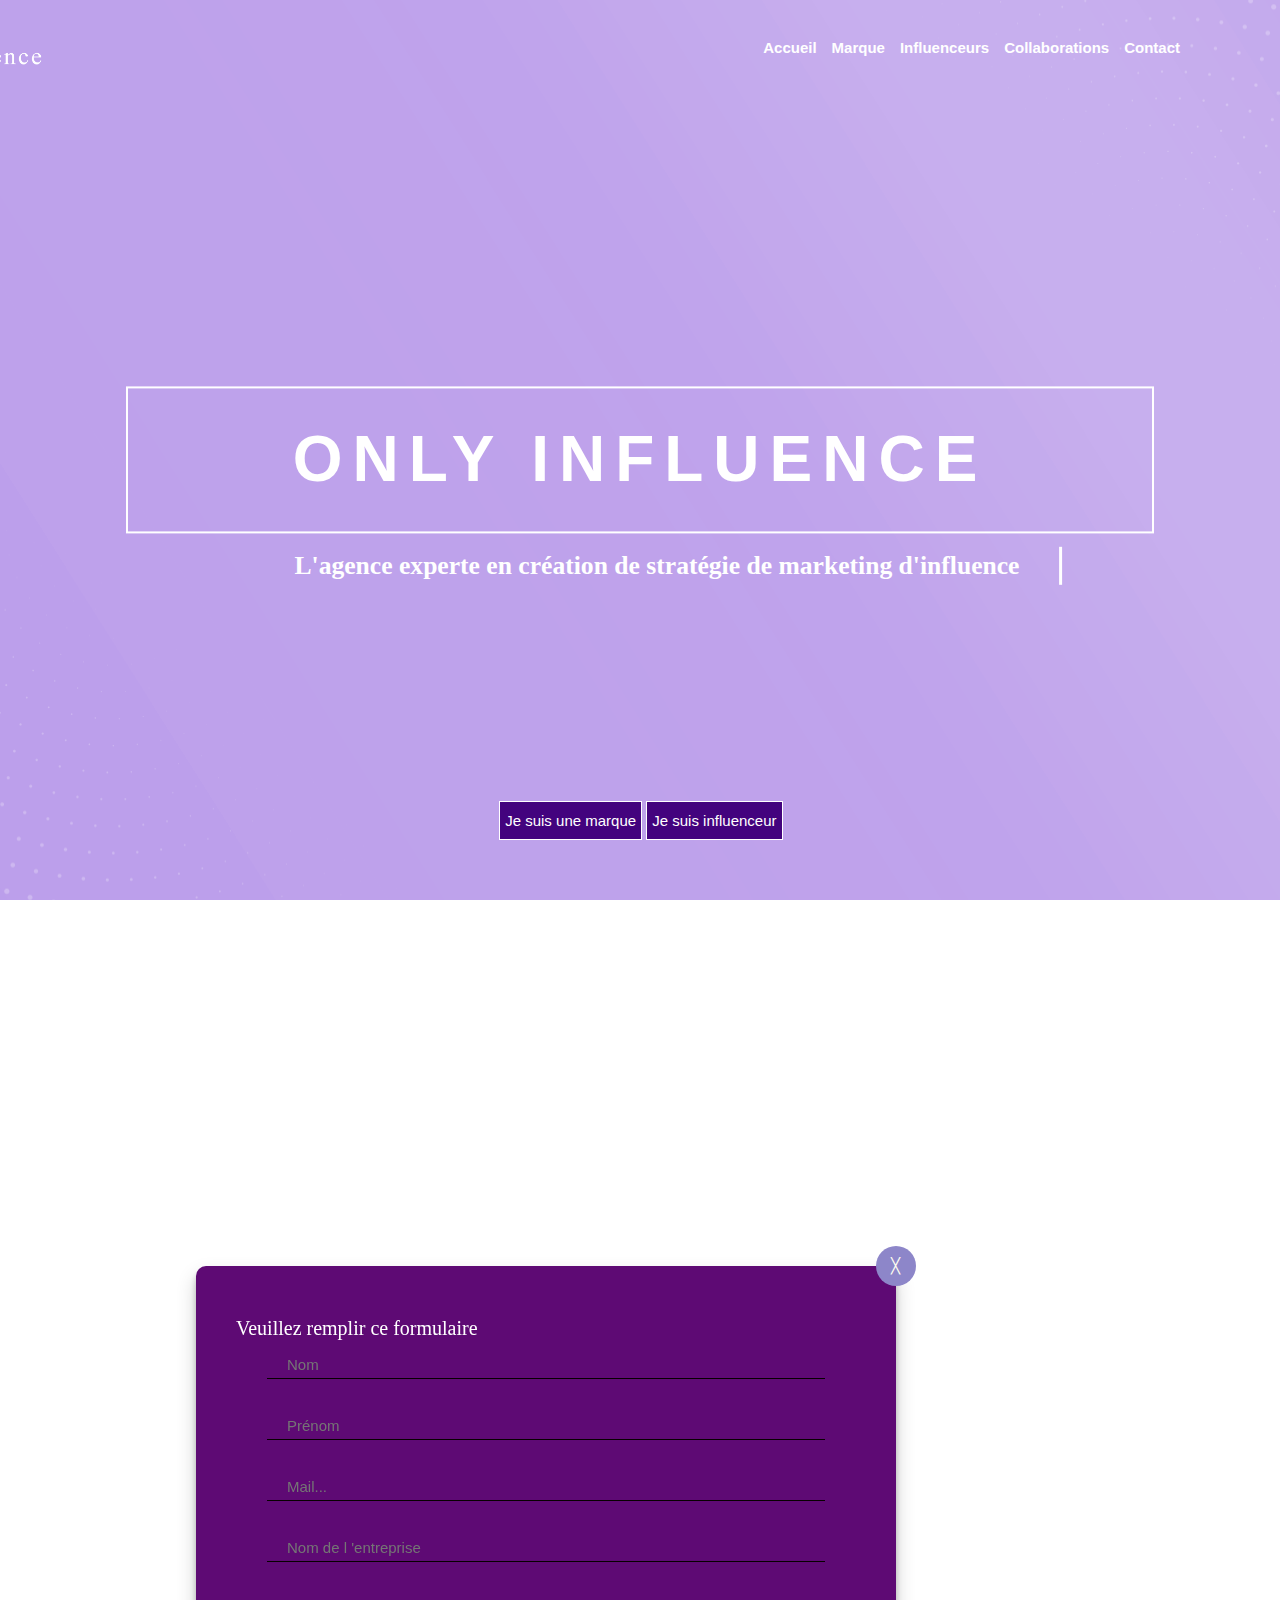
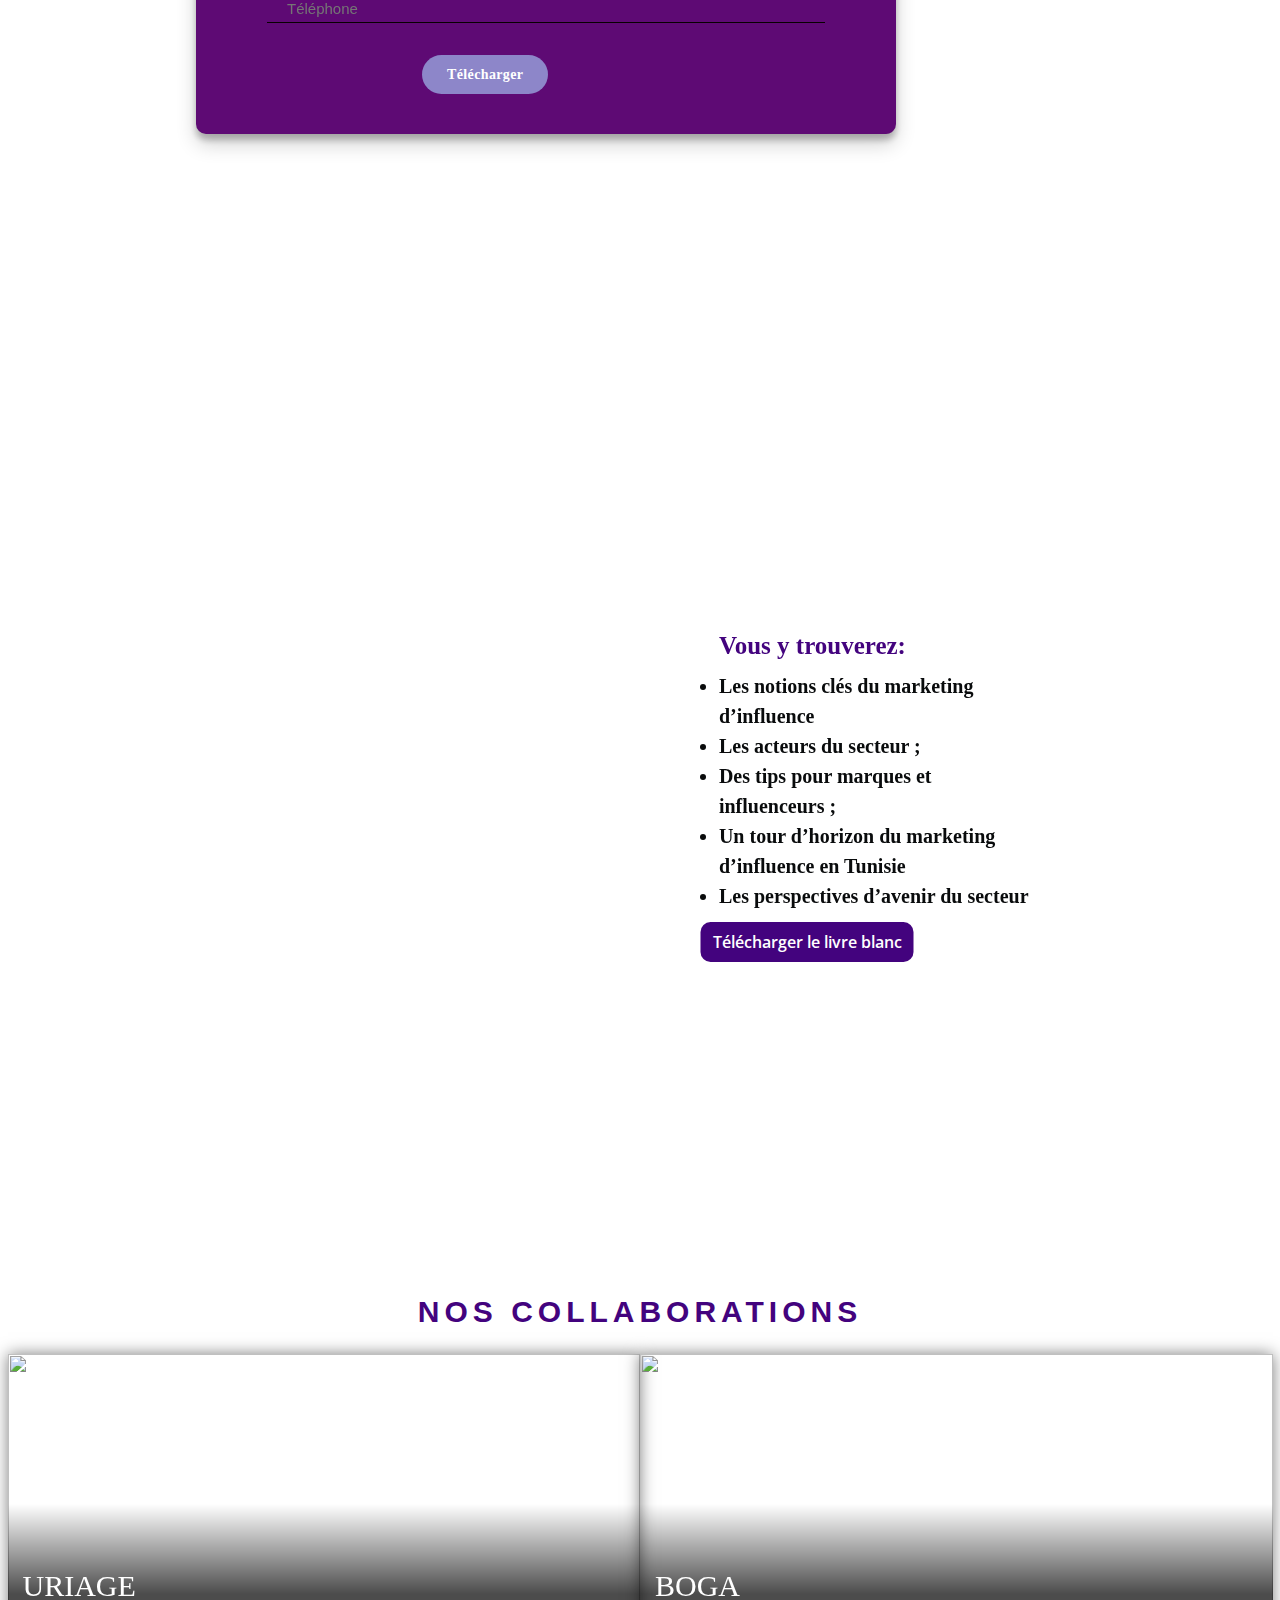
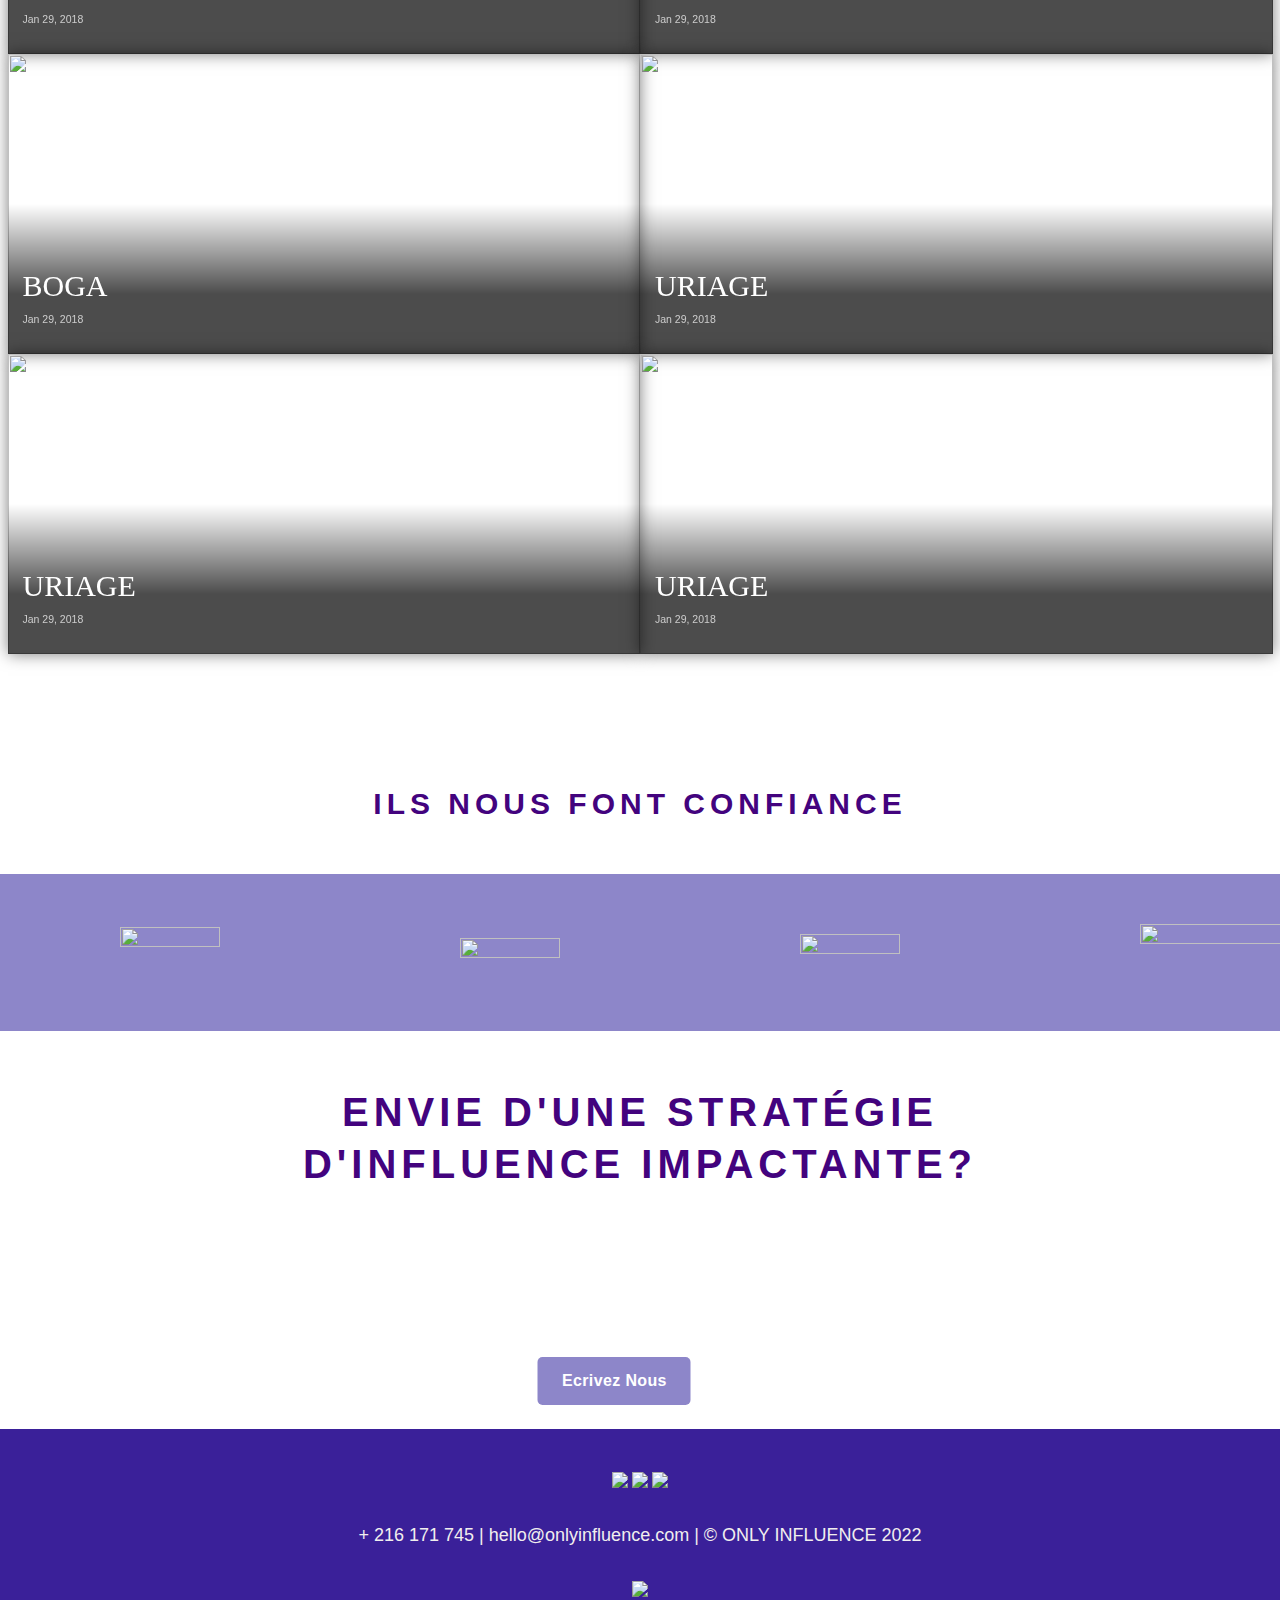
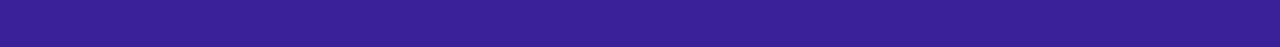
==== commit a19e8cf0: "almost" ====
--- a/index.html
+++ b/index.html
@@ -67,6 +67,7 @@
 
 </head>
 <body data-spy="scroll" data-target="#navbar" class="static-layout" >
+  
   <div class="header" id="topheader">
     <div id = "topheaderr">
 
@@ -97,20 +98,15 @@
       </div>
     </div>
   </nav>
+
   </div>
  
-  <section class="header-section">
-    <div class="center-div">
-  <div class="header-buttons">
-    <a href="#features">Je suis une marque</a>
-    <a href="influenceurs.html">Je suis influenceurs</a>
-  </div>
+
+
 </div>
-</section>
-</div>
-
-
-  
+
+
+
 
 
     <div id="popup-reg" class="popup">
@@ -205,25 +201,6 @@
 
 
 
-
-
-
-
-
-
-
-
-
-    
-
-    
-	
-       
-       
-        
-   
-
-
 <!-- <div id="side-nav" class="sidenav">
 	<a href="javascript:void(0)" id="side-nav-close">&times;</a>
 	
@@ -646,32 +623,15 @@
 
 
 
-
-
-
-
-
-
-
-
-
-
-
-
-
+<div>
     
         
-      <div style =   "  margin-bottom: 15px;
-      font-size: 80px;
-      font-weight: 600;
-  
-      text-transform: uppercase;
-      text-align: center;
-      letter-spacing: 10px;
-      line-height: 1.3;	width: max(80vw, 280px);
-	padding: clamp(.5rem, 5%, 2rem);
-	outline: 2px solid ;font-size: max(5vw, 20pt);"
-   class="imgtext">Only Influence </div>
+      <h1
+   class="imgtext">Only Influence </h1>
+   <div class = "respbutt">
+   <a href=" #features"><span class="a"> Je suis une  marque</span></a> <a href="influenceurs.html"><span class="a">Je suis influenceur</span> </a>
+  </div>
+
    <!-- <div class="row">
     <div class="col-sm-12 text-center" style = "margin-top:-14%">
         <button id="btnSearch" class="w3-button  btn-md center-block" Style="width: 100px;background-color: #43037e;color:white" OnClick="btnSearch_Click" >Je suis une marque</button>
@@ -680,10 +640,12 @@
 </div> -->
 
    <div style = "font-size: 170%;color:#fff;font-size: max(2vw, 10pt)" class="votre">L'agence experte en création de stratégie de marketing d'influence</div>
+
  
   </div> 
-  
-<section style =  " background-image: url(../Only-Influence/img/aY6bNrn+UaLW0anO9SIhvJL.png);" id="qui" class="bg-white"data-aos="fade-up" data-aos-duration="1000">
+</div>
+  
+<section style =  " background-image: url(/img/aY6bNrn+UaLW0anO9SIhvJL.png);" id="qui" class="bg-white"data-aos="fade-up" data-aos-duration="1000">
     <div class="container">
         <div class="section-content">
             <!-- Section Title -->
@@ -698,7 +660,7 @@
             "
                 class=" center subtitle-width" >
                
-                    Qui sommes nous?
+                    Qui sommes-nous?
                 </h2>
                 <hr class="new4">
 
@@ -723,19 +685,28 @@
     </div>
 </section>
 
-<br>
-<br>
-<br>
- 
-  <section style = "background-image: url(../Only-Influence/img/1393206.png);"  id = "features" class="main-section" data-aos="fade-up" data-aos-duration="2000">
+
+  <section  id = "features" class="main-section" data-aos="fade-up" data-aos-duration="2000">
+    <div>
     <hr class="new5">
-<p style = "position:absolute;transform: translate(-50%, -50%);margin-top: 25%;margin-left: 19%;font-family: HelveticaNeue-Bold;font-size: 28px;font-weight: bold;letter-spacing: 9px;"> Un accompagnement  </p>
-<p style = "position:absolute;transform: translate(-50%, -50%);margin-top: 27%;margin-left: 19%;font-family: HelveticaNeue-Bold;font-size: 28px;font-weight: bold;letter-spacing: 5px;"> à chaque étape </p>
-
-<h1 class="formati">NOTRE METHODE</h1>
-
-
-
+    <h1 class = "metho" > Notre Méthode </h1>
+
+<p class = "notre "style = "font-size:2vw; position:absolute;transform: translate(-50%, -50%);margin-top: 19%;margin-left: 19%;font-family: HelveticaNeue-Bold;font-weight: bold;letter-spacing: 9px;"> Un accompagnement  </p>
+<p style = "font-size:2vw; position:absolute;transform: translate(-50%, -50%);margin-top: 23%;margin-left: 19%;font-family: HelveticaNeue-Bold;font-weight: bold;letter-spacing: 5px;"> à chaque étape </p>
+<!-- 
+<h1 style = "font-size: 2vw;  top: 35%;
+left: 20%;"class="notre">NOTRE METHODE</h1> -->
+    <!--
+  
+    transform: translate(-50%, -50%);
+                    font-weight: 800;
+                    text-transform: uppercase;
+                    text-align: center;
+                    letter-spacing: 6px;
+                    line-height: 1.3; -->
+
+
+</div>
 
     <div class="content">
 
@@ -818,24 +789,12 @@
 
         <div style = "margin-top:-16%" class="front">
           
-          <button style = "  transform: translate(-50%, -50%);
-          -ms-transform: translate(-50%, -50%);
-          background-color: #8d86c9;
-          color: white;
-          font-size: 16px;
-          padding: 12px 24px;
-          border: none;
-          cursor: pointer;
-          border-radius: 5px;margin-left: 70%;margin-top: 40%;" id="btnOpenFormm" class="btn btn-default popup-btn closeftr"> PRENDRE <br> RENDEZ-VOUS </button>        </div>
+          <button  id="btnOpenFormm" class="btn btn-default popup-btn closeftr"> PRENDRE <br> RENDEZ-VOUS </button> </div>
         <div class="back">
        
         </div></a>
     </div>
-  
-
-  <br>
-  <br>
-  <br>
+
 
 </section>
 
@@ -873,7 +832,7 @@
                     notre livre blanc sur le marketing d'influence en Tunisie
                 </h2>
   </div>
-  <img src="../Only-Influence/img/Groupe 1.png" alt="">
+  <img style = "margin-top:5%;" src="../Only-Influence/img/Groupe 1.png" alt="">
   
   
                     <br></br>
@@ -898,20 +857,7 @@
                         </ul>
                         
                 
-                        <!-- <button style = "  background-color: #43037e;
-                        border: none;
-                        color: white;
-                        padding: 15px 32px;
-                        margin-left: 28%;
-                        margin-top: 5%;
-                       
-                        text-decoration: none;
-                        transform: translate(-50%, -50%);
-                       -ms-transform: translate(-50%, -50%);
-                        display: inline-block;
-                        font-size: 16px;
-                       
-                        cursor: pointer;"class="  popup-btn closeftr"data-popup="popup-reg"data-dismiss="modal"> <i class="fa fa-download"></i> Télécharger le livre blanc</button> -->
+                        <button class=" wahda  popup-btn closeftr"data-popup="popup-reg"data-dismiss="modal"> <i class="fa fa-download"></i> Télécharger le livre blanc</button>
                        
                       </div>
                     
@@ -1107,7 +1053,7 @@
 line-height: 1.3;
 " class="section-title">ILS NOUS FONT CONFIANCE</b></h2>
 
-<div  style = " background: #8d86c9;padding:-2%;width:100%;height:157px;margin-top: 4%;">
+<div  style = " background: #8d86c9;padding:-6%;width:100%;height:157px;margin-top: 4%;">
 
     <br>
     <br>
@@ -1116,7 +1062,6 @@
     
 <div id="logos-home-page">
 
-	<div stle = "margin-top:-20%" class="slider">
 		<div class="slide-track">
 			<div style = "margin-top:0.7%" class="slide"><img class="alignnone size-full wp-image-13024" src="../Only-Influence/img/boga logo.png" alt="" width="100" height="70" /></div>
 			<div style = "margin-top:0.999%" class="slide"><img class="alignnone size-medium wp-image-13023" src="../Only-Influence/img/logo-cristaline.png" alt="" width="100" height="70" /></div>
@@ -1127,7 +1072,7 @@
 
 
 		</div>
-	</div>
+	
 </div>
 </div>
 
@@ -1148,10 +1093,10 @@
 <br>
 <br>
 <br>
-<form  method = "post" name="contact_form"  action="contact.php"  id = "contactForm">
+<!-- <form  method = "post" name="contact_form"  action="contact.php"  id = "contactForm">
 
 <textarea placeholder="Message ..." rows="20" name="comment[text]" id="comment_text" cols="40" class=" textareaaa ui-autocomplete-input" autocomplete="off" role="textbox" aria-autocomplete="list" aria-haspopup="true"></textarea>
-</form>
+</form> -->
 <button style = "  transform: translate(-50%, -50%);
 -ms-transform: translate(-50%, -50%);
 background-color: #8d86c9;
@@ -1173,21 +1118,20 @@
   <!-- <i class="material-icons" style="font-size:50px;margin-top:2%;margin-left: 10%;  color: #f0ecf1">facebook</i>
   <i class="material-icons" style="font-size:50px;margin-top:2%;  color: #f0ecf1">tiktok</i>
   <i class="material-icons" style="font-size:50px;margin-top:2%;margin-left: -8.5%;  color: #f0ecf1">instagram</i> -->
-<img src = "../Only-Influence/img/facebook.png" style = "width:2%;margin-top:-2%">
-<img src = "../Only-Influence/img/tik-tok.png" style = "width:2%;margin-top:-2%">
-<img src = "../Only-Influence/img/instagram.png" style = "width:2%;margin-top:-2%">
+<img class = "socialm" src = "../Only-Influence/img/facebook.png" >
+<img class = "socialm" src = "../Only-Influence/img/tik-tok.png" >
+<img class = "socialm" src = "../Only-Influence/img/instagram.png" >
  
    <h5 style = "color:rgb(241, 238, 238);margin-top: 2%;margin-left: 0%;">
     + 216 171 745 | hello@onlyinfluence.com | &copy; ONLY INFLUENCE 2022
   </h5>  
-  <img style = "width :10%;margin-top: 2%;" src = "../Only-Influence/img/logo 1.png">
+  <img class = "logooninf" src = "../Only-Influence/img/logo 1.png">
 </div>
   
 
 
 
 
-<!-- <div class="hc_btn align-center"><a class="hc_link hc_link-pink" href="https://www.kolsquare.com/request-a-demo/" title="Demander une démo">Demander une démo</a></div><div class="vc_empty_space" style="height: 40px"><span class="vc_empty_space_inner"></span></div></div></div></div><div class="wpb_column vc_column_container vc_col-sm-6 vc_col-has-fill"><div class="vc_column-inner vc_custom_1647525435896"><div class="wpb_wrapper"></div></div></div></div> -->
 
 
   <div id = "ecrit" class="form-popup-bg">
--- a/css/style.min.css
+++ b/css/style.min.css
@@ -1,12 +1,164 @@
+
+
+.fixed-top{
+  
+  top: auto;
+  position: absolute;
+  right: 0;
+  left: 0;
+  z-index: 1030;
+
+}
+/* @media only screen and (max-width: 500px) {
+
+  body { 
+     font-size: 2em; 
+  }
+
+} */
+.respbutt{
+  margin-top: -7%;
+    position: absolute;
+    margin-left: 39%;
+}
+@media screen and (max-width:700px) {
+  .respbutt{
+    margin-top: -30%;
+    position: absolute;
+    margin-left:7%
+
+ 
+      
+  }
+  }
+  @media screen and (max-width:800px) {
+    .respbutt{
+      margin-top: -25%;
+      position: absolute;
+      margin-left:20%
+  
+   
+        
+    } 
+    }
+    @media screen and (max-width:500px) {
+      .respbutt{
+        margin-top: -35%;
+        position: absolute;
+        margin-left:11%
+    
+     
+          
+      }
+      }
+  
+        @media screen and (max-width:403px) {
+          .respbutt{
+            margin-top: -40%;
+            position: absolute;
+            margin-left:8%
+        
+         
+              
+          }
+          }
+          #btnOpenFormm{
+            transform: translate(-50%, -50%);
+          -ms-transform: translate(-50%, -50%);
+          background-color: #8d86c9;
+          color: white;
+          font-size: 16px;
+          padding: 12px 24px;
+          border: none;
+          cursor: pointer;
+          border-radius: 5px;margin-left: 70%;margin-top: 40%;
+          }
+
+          @media screen and (max-width:676px) {
+            #btnOpenFormm{
+            
+              margin-left:51%
+          
+           
+                
+            }
+            }
+            .slide-track{
+              margin-top:-3%
+            }
+
+          @media screen and (max-width:403px) {
+            .slide-track{
+              margin-top: -34%;
+           
+           
+                
+            }
+            }
+            @media screen and (max-width:500px) {
+              .slide-track{
+                margin-top: -25%;
+             
+             
+                  
+              }
+              }
+              @media screen and (max-width:600px) {
+                .slide-track{
+                  margin-top: -9%;
+               
+               
+                    
+                }
+                }
+
+
+
+   
+span.a {
+  display: inline; /* the default for span */
+  width: 100px;
+  height: 100px;
+  background-color: #43037e; 
+  color:#fff;
+  margin-top: 60px;
+
+
+  border: 1px solid #fff;
+  border-radius: 0px;
+  padding: 10px 5px;
+  font-size: 1rem;
+  font-weight: 400;
+  line-height: 1.4;
+  text-align: center;
+
+
+}
+span.a:hover{
+  text-decoration: none;
+  color: #43037e;
+  background-color: #fff;
+  box-shadow: 0 0 20px 0 rgba(0,0,0,0.3);
+}
+
+
 #logoresp{
-  width: 39%; 
-}
-@media screen and (max-width:767px) {
+  width: 170px;
+  margin-left: -120%;}
+@media screen and (max-width:560px) {
  #logoresp{
-width:21%
+width:34%;
+
+margin-left: -2%;
      
  }
  }
+ /* @media screen and (max-width:700px) {
+  #logoresp{
+ width:7%
+      
+  }
+  } */
 
 
 
@@ -18,7 +170,7 @@
 }
 .content-wrapper {
   margin: 0 auto;
-  max-width: 1200px;
+  max-width: 1900px;
   display: flex;
   flex-flow: row wrap;
   justify-content: center;
@@ -26,14 +178,12 @@
 }
 
 .news-card {
-  border: 0px solid aqua;
-  margin: 0.5rem;
+ 
   position: relative;
   height: 12rem;
   overflow: hidden;
-  border-radius: 0.5rem;
   flex: 1;
-  min-width: 290px;
+  min-width: 500px;
   box-shadow: 0 0 1rem rgba(0, 0, 0, 0.5);
   -webkit-backface-visibility: hidden;
   -moz-backface-visibility: hidden;
@@ -47,6 +197,12 @@
     height: 20rem
 }
   }
+  @media (max-width: 550px) {
+
+    .news-card {
+      min-width: 370px;    }
+      }
+
 
 .news-card::before {
       content: '';
@@ -94,7 +250,7 @@
 .news-card__title {
     transition: color 1s ease;
     margin-bottom: .5rem;
-    font-family: italic;
+    font-family: "cmu-serif";
   }
 
 .news-card__post-date {
@@ -174,28 +330,20 @@
 
 
 
-
-
-
-
-
-
-
-
-
-
-
-
-
-
-
 .about-section {
+  margin-top:-5%;
   font-family: 'Open Sans', sans-serif;
   width: 100%;
   position: relative;
   height: 100%;
   background-image: url(../Only-Influence/img/pexels-dana-tentis-370799.png);
 }
+@media (max-width: 500px) {
+  .about-section  {
+    margin-top:-16%;
+  }
+}
+
 .about-section h1 {
   color: white;
   text-align: center;
@@ -418,14 +566,14 @@
 @media screen and (max-width:767px) {
   .center-div {
 
-    margin-top:155%
+    margin-top:155%;
     
   }
   }
 
 .navbar-toggler{
-  margin-left: 36%;
-  margin-top: -13%;
+  margin-left: 20%;
+  margin-top: -2%;
   padding: 0.25rem 0.75rem;
   font-size: 1.25rem;
   line-height: 1;
@@ -433,7 +581,23 @@
   border: 1px solid transparent;
   border-radius: 0.25rem;
 }
-.header-buttons a{
+@media screen and (max-width:700px) {
+  .navbar-toggler {
+
+    margin-left: 95%;
+    margin-top: -14%;
+    
+  }
+  }
+@media screen and (max-width:575px) {
+  .navbar-toggler {
+
+    margin-left: 87%;
+    margin-top: -12%;
+    
+  }
+  }
+/* .header-buttons a{
   border: 1px solid #fff;
   border-radius: 0px;
   margin: 0 5px;
@@ -453,7 +617,7 @@
   color: #43037e;
   background-color: #fff;
   box-shadow: 0 0 20px 0 rgba(0,0,0,0.3);
-}
+} */
 
 
 /* .navbar-dark .navbar-toggler {
@@ -878,25 +1042,51 @@
   display: flex;
   width:100%;
   /* margin: 0 auto; */
-  justify-content: center;
+  /* justify-content: center; */
   height:80%;
   /* align-items: center; */
   flex-wrap: wrap;
-  max-width: 1000px;
+  max-width: 850px;
   /* margin-top: -2%; */
-  margin-left: 50%;
+  margin-left: 55%;
   
   
  
 }
-
+.logooninf{
+  width :10%;margin-top: 2%;
+}
 @media screen and (max-width:767px) {
+  .logooninf {
+      width: 25%
+ 
+  }
+  }
+@media screen and (max-width:1500px) {
   .content {
       width: 100% !important;
       /* margin: 0 auto; */
-      margin-left: 0%;
-  }
-  }
+      margin-left: 41%;
+  }
+  }
+  @media screen and (max-width:770px) {
+    .content {
+        width: 100% !important;
+        /* margin: 0 auto; */
+        margin-left: 0%;
+        margin-top: 19%;
+    }
+    }
+  .socialm{
+    width:2%;margin-top:-2%
+
+  }
+  @media screen and (max-width:767px) {
+    .socialm {
+        width: 8%
+   
+    }
+    }
 
 
 
@@ -904,8 +1094,9 @@
 
   @media screen and (max-width:767px) {
     #navbarSupportedContent {
-      margin-right:37%;
-      margin-left:-15px
+      margin-right: -62%;
+      margin-left: -5px;
+      font-size: 12px;
   
     }
     }
@@ -931,7 +1122,7 @@
     position: absolute;
     top: 35%;
     left: 20%;
-    transform: translate(-50%, -50%); font-size: 35px;
+    transform: translate(-50%, -50%);
                     font-weight: 800;
                     text-transform: uppercase;
                     text-align: center;
@@ -947,7 +1138,7 @@
 
   .book{
     margin-left: 60%;
-    margin-top: -35%;
+    margin-top: -36%;
   }
 
 
@@ -958,6 +1149,28 @@
       
     }
     }
+    .metho{
+      font-size:2vw; position:absolute;transform: translate(-50%, -50%);   font-weight: 800;
+    text-transform: uppercase;
+    text-align: center;
+    letter-spacing: 6px;
+    line-height: 1.3;margin-top: 10%;margin-left: 19%;font-weight: bold;letter-spacing: 5px;
+    }
+    @media screen and (max-width:767px) {
+      .metho {
+        margin-bottom: 15px;
+        margin-left: 51%;
+        margin-top: -8%;
+        font-size: 30px;
+        font-weight: 800;
+        color:#43037e;
+        text-transform: uppercase;
+        text-align: center;
+        letter-spacing: 5px;
+        line-height: 1.3;
+        
+      }
+      }
 
 .heading {
   width: 100%;
@@ -991,8 +1204,8 @@
 .card {
   color: inherit;
   cursor: pointer;
-  width: calc(33% - 2rem);
-  min-width: calc(33% - 2rem);
+  width: calc(37% - 2rem);
+  min-width: calc(37% - 2rem);
   height: 400px;
   min-height: 400px;
   perspective: 1000px;
@@ -1016,20 +1229,20 @@
 .cardib {
   color: inherit;
   cursor: pointer;
-  width: calc(33% - 2rem);
-  min-width: calc(33% - 2rem);
+  /* width: calc(33% - 2rem); */
+  min-width: calc(37% - 2rem);
   height: 400px;
   min-height: 400px;
   perspective: 1000px;
   margin: -0.1rem;
   position: relative;
 }
-@media screen and (max-width: 800px) {
+@media screen and (max-width: 600px) {
   .card {
     width: calc(50% - 2rem);
   }
 }
-@media screen and (max-width: 500px) {
+@media screen and (max-width: 600px) {
   .card {
     width: 100%!important
   }
@@ -1045,12 +1258,12 @@
   }
 }
 
-@media screen and (max-width: 800px) {
+@media screen and (max-width: 600px) {
   .cardib {
     width: calc(50% - 2rem);
   }
 }
-@media screen and (max-width: 500px) {
+@media screen and (max-width: 600px) {
   .cardib {
     width: 100%;
   }
@@ -2034,7 +2247,7 @@
   border: 2px solid #3a0949;
   width: 10%;
   margin-left: 14%;
-  margin-top:21%;
+  margin-top:13%;
   position: absolute;
   font-size: 30px;
 
@@ -2138,15 +2351,6 @@
   font-size:40px;
 }
 
- .votre {
-  width: 60ch;
-  animation: typing 4s steps(67), blink .6s step-end infinite alternate;
-  white-space: nowrap;
-  overflow: hidden;
-  border-right: 3px solid;
-  font-size: 2em;
-  margin-top: 2%;
-}
 
 @keyframes typing {
   from {
@@ -3121,12 +3325,23 @@
      flex-direction: column;
      width: 100%;
      max-width: 700px;
+     margin-top: 0%;
      margin-left: auto;
      margin-right: auto;
      position:relative;
    padding: 40px;
    color: #fff;
  }
+ @media (max-width: 500px) {
+  .form-container{
+    margin-top: 137%;
+    margin-left: 1%;
+    width: 23%; }}
+    /* @media (max-width: 800px) {
+      .form-container{
+        margin-top: -73%;
+        margin-left: 3%;
+        width: 35%;  }} */
  .close-button {
    background:none;
    color: #fff;
@@ -3267,16 +3482,24 @@
  .divcontainer {
   color: white;
 }
-.votre{
+
+.votre {
   position: absolute;
   top: 60%;
-  left: 50%;
+  left: 53%;
   font-size: 40px;
   transform: translate(-50%, -50%);
   font-family: "Helvetica Neue";
   font-weight: Bold;
-  
-}
+  width: 60ch;
+  animation: typing 4s steps(67), blink .6s step-end infinite alternate;
+  white-space: nowrap;
+  overflow: hidden;
+  border-right: 3px solid;
+  font-size: 2em;
+  margin-top: 2%;
+}
+
 
 .imgtext {
   position: absolute;
@@ -3286,6 +3509,37 @@
   transform: translate(-50%, -50%);
   font-weight: bold;
   color: #fff;
+  margin-bottom: 15px;
+      font-size: 80px;
+      font-weight: 600;
+  
+      text-transform: uppercase;
+      text-align: center;
+      letter-spacing: 10px;
+      line-height: 1.3;	width: max(80vw, 280px);
+	padding: clamp(.5rem, 5%, 2rem);
+	outline: 2px solid ;font-size: max(5vw, 20pt);
+}
+@media (max-width: 767px) {
+  .imgtext {
+    font-size: 24px;
+    letter-spacing: px;
+
+}
+}
+@media (max-width: 400px) {
+  .imgtext {
+    font-size: 19px;
+    letter-spacing: 1px;
+
+}
+}
+@media (max-width: 500px) {
+  .imgtext {
+    font-size: 21px;
+    letter-spacing: 1px;
+
+}
 }
 
 .flexTitle{display:flex; justify-content:center; align-items:center; width:100%;}
@@ -3809,7 +4063,7 @@
   h1 {font-size: 25px;}
   h2 {font-size: 14px;}
   form#demoForm .main-btn-rect {padding: 7px 60px; font-size: 14px;}
-  .popup-btn{padding: 7px 60px; font-size: 14px;}
+  .popup-btn{padding: 1px 30px; font-size: 14px;}
 }
 .leadinModal-v3.leadinModal.leadinModal-theme-bottom-right-corner .leadin-content-body .leadin-preview-wrapper {
   padding: 1em 1.5em;
@@ -3832,6 +4086,53 @@
   height: 100%;
   width: 100%;
 }
+.wahda{
+  background-color: #43037e;
+                        border: none;
+                        color: white;
+                        padding: 8px 12px;
+                        margin-left: 28%;
+                        margin-top: 5%;
+                       
+                        text-decoration: none;
+                        transform: translate(-50%, -50%);
+                       -ms-transform: translate(-50%, -50%);
+                        display: inline-block;
+                        font-size: 16px;
+                       
+                        cursor: pointer;
+}
+@media  only screen and (max-width: 768px) {
+  .wahda{
+    margin-left: 45%;
+    margin-top:21%;
+    padding: 7px 5px;
+  }
+  
+}
+#features{
+  background-image: url("../img/1393206.png");
+
+}
+@media  only screen and (max-width: 768px) {
+  #features{
+    background-image:none;
+   
+  }
+  
+}
+
+
+
+
+
+
+
+
+
+
+
+
 .modalPopup {
   position: absolute;
   top: 30%;
@@ -4095,9 +4396,9 @@
 section {
   position: relative; }
 
-/* .section-content {
+.section-content {
   padding-top: 80px;
-  padding-bottom: 80px; } */
+  padding-bottom: 80px; }
 
 .title-wrap,
 .section-title {
@@ -4466,6 +4767,13 @@
 /*=============================
 =            TESTI            =
 =============================*/
+
+@media  only screen and (max-width: 480px) {
+  #fees{
+    background-image: none ;
+   
+  }}
+  
 .testi-img img {
   height: 60px;
   width: 60px !important;
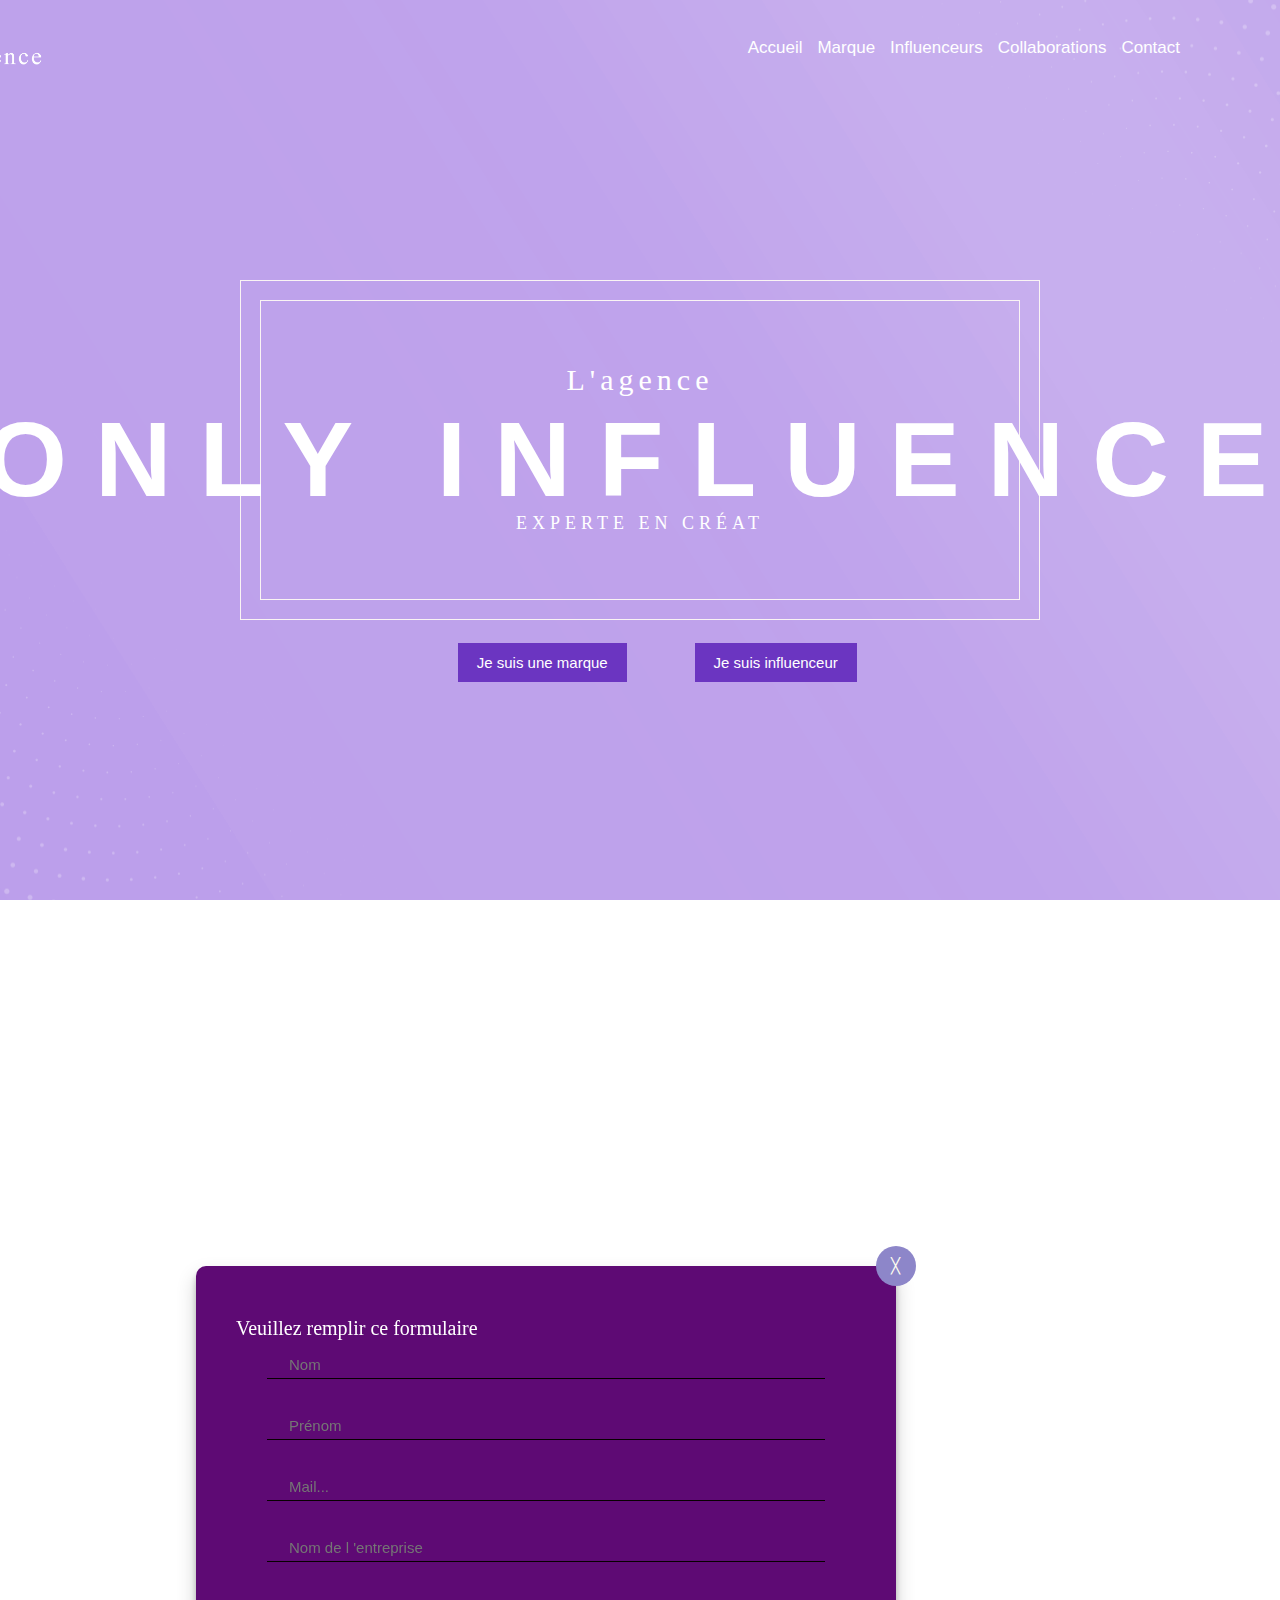
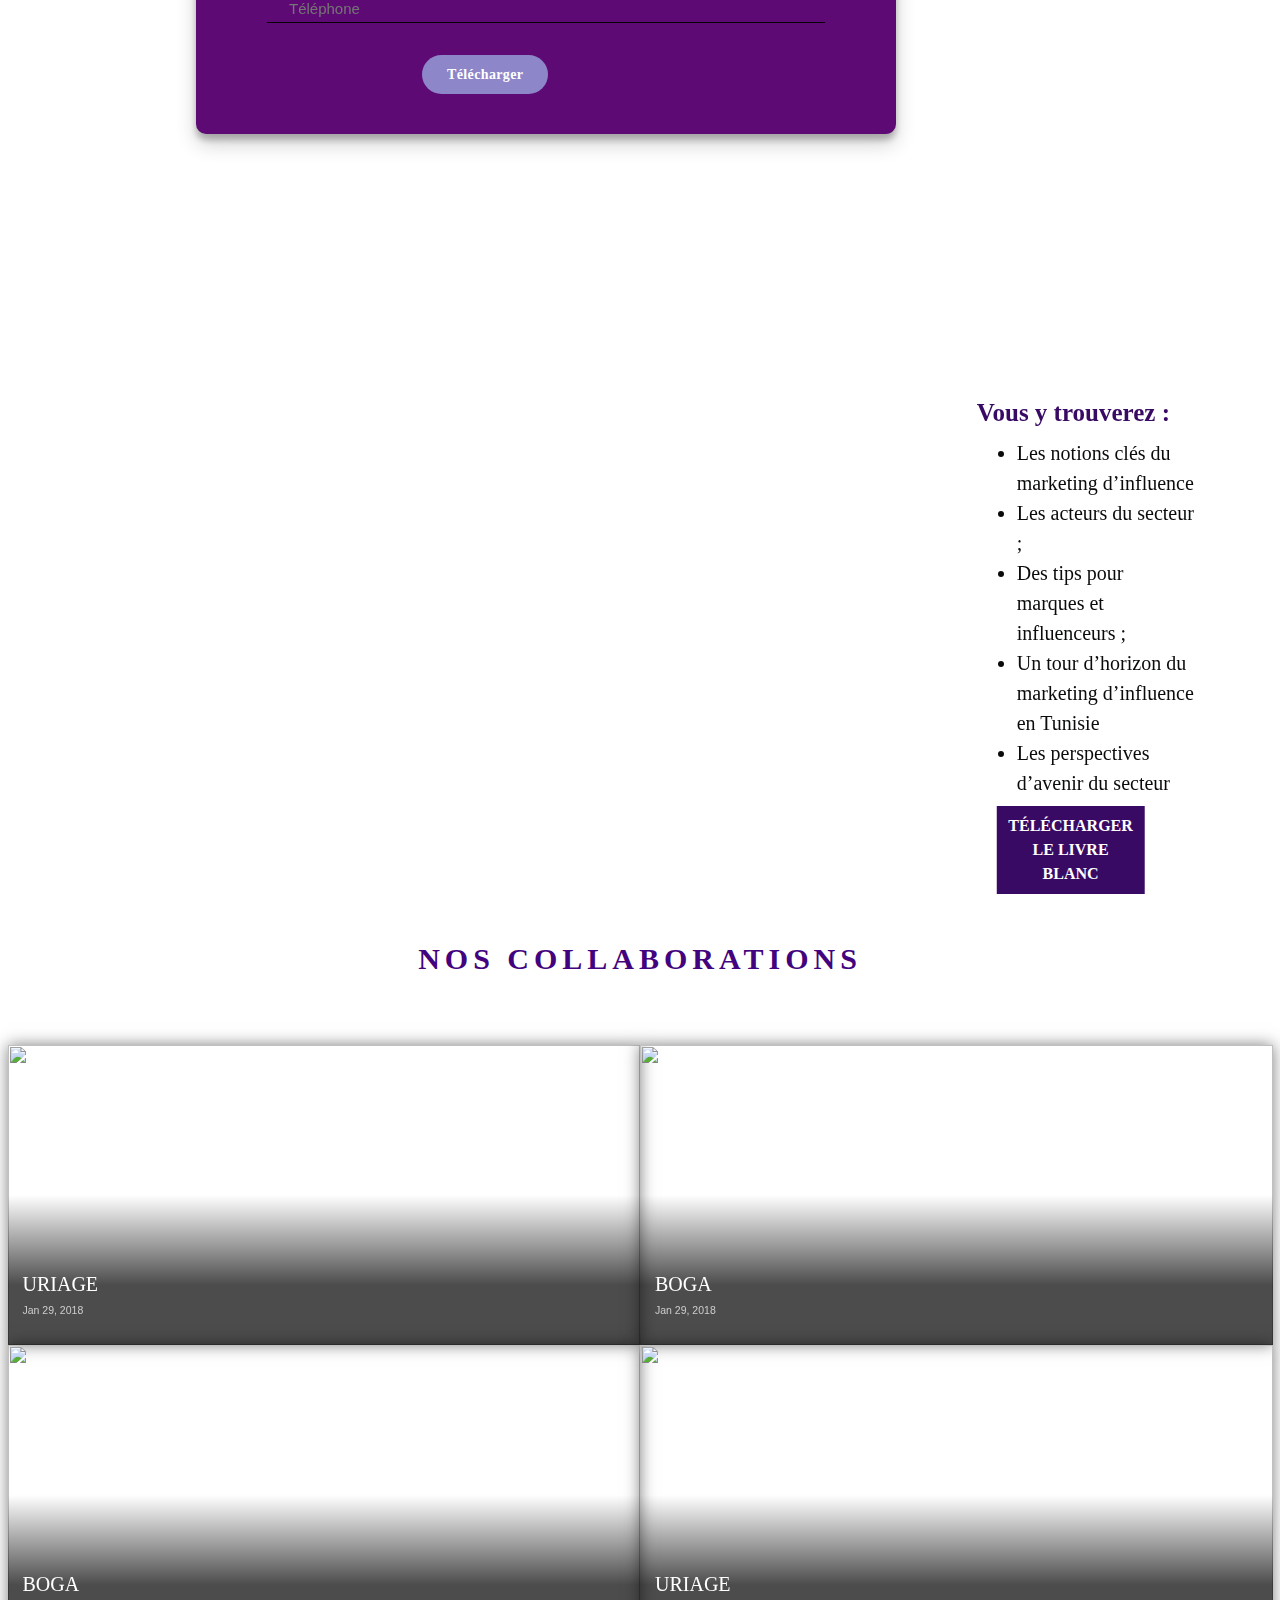
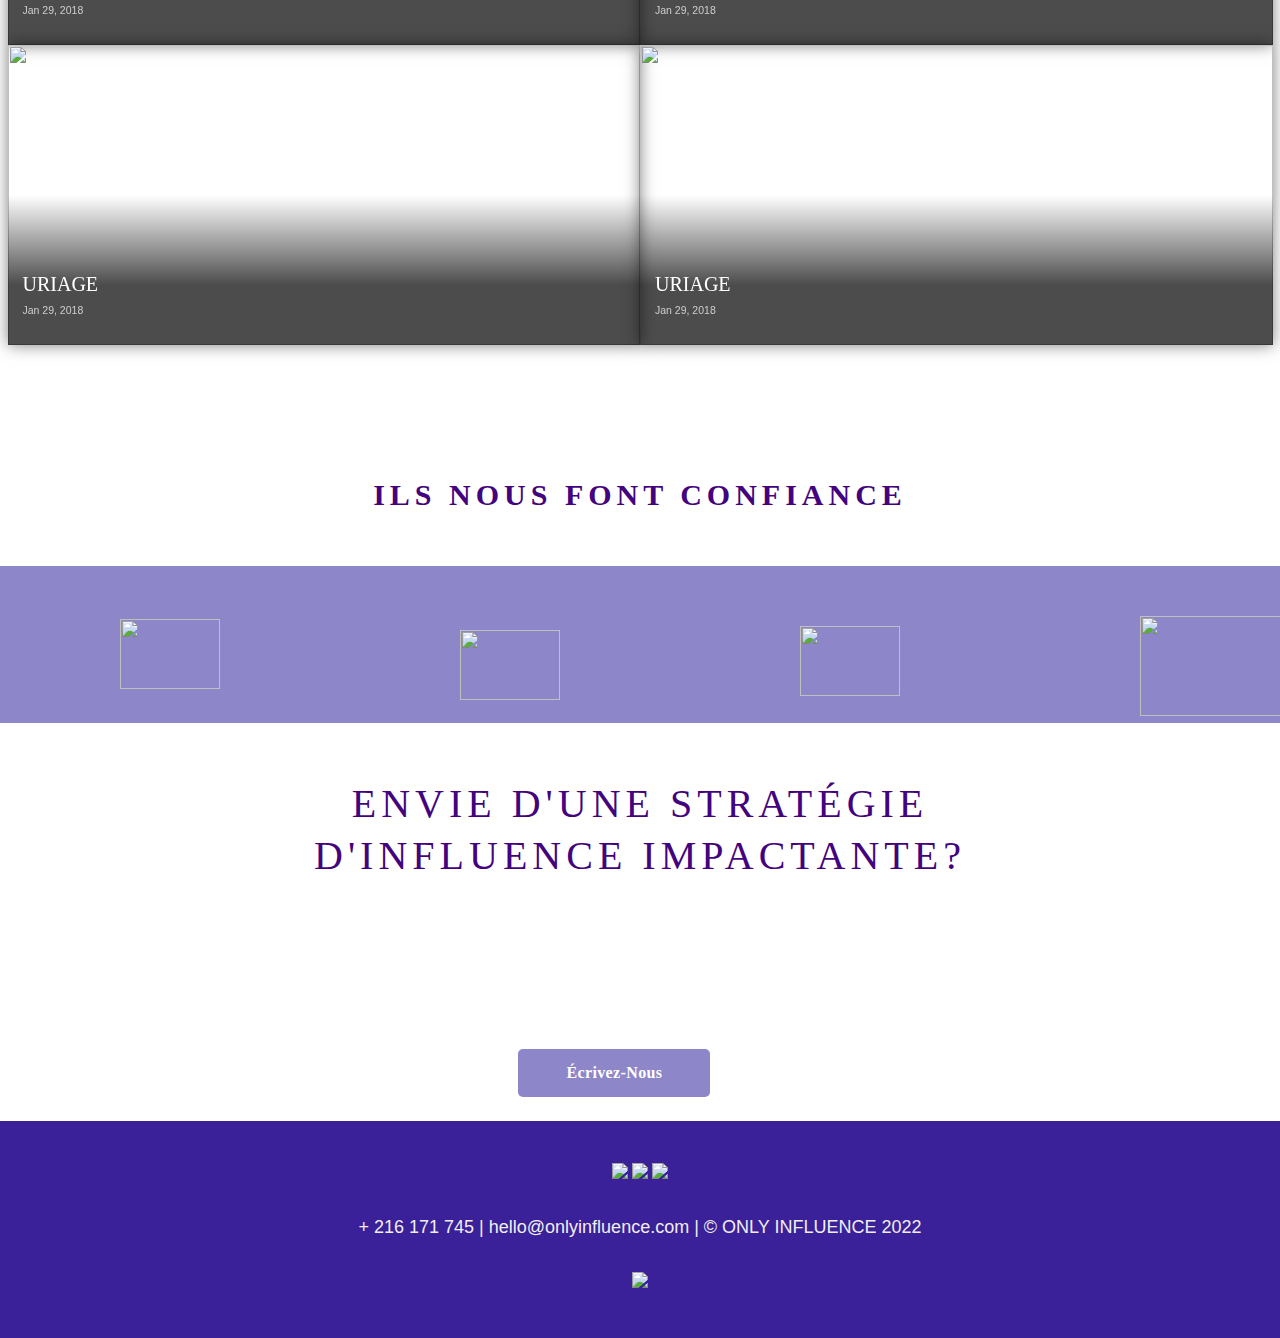
==== commit 00cdf5d7: "almooost" ====
--- a/index.html
+++ b/index.html
@@ -308,10 +308,20 @@
   </div> -->
 	<!-- Features Section----------------------------------------------------------------------------------------------------------------------------------------------->
     
-  <div >
+  
+    
 
     <div class="claim--contents">
-      <div class='wrap'>
+      <div class="div2">      </div>
+      <div class="div3">      </div>
+      <div class = "agence" >L'agence</div>
+
+      <h1 class="imgtext">Only Influence </h1>
+      <div id="effeect"></div>
+      
+      <div>
+
+      <!-- <div class='wrap'>
         <div class='c'></div>
         <div class='c'></div>
         <div class='c'></div>
@@ -614,22 +624,18 @@
         <div class='c'></div>
       </div>
 
-</div>
-
-
-
-
-
-
-
-
-<div>
+
+
+ -->
+
+
+
+
     
         
-      <h1
-   class="imgtext">Only Influence </h1>
+
    <div class = "respbutt">
-   <a href=" #features"><span class="a"> Je suis une  marque</span></a> <a href="influenceurs.html"><span class="a">Je suis influenceur</span> </a>
+   <a href=" #features"><span class="a"> Je suis une  marque</span></a> <a href="influenceurs.html"><span class="b">Je suis influenceur</span> </a>
   </div>
 
    <!-- <div class="row">
@@ -639,11 +645,10 @@
      </div>
 </div> -->
 
-   <div style = "font-size: 170%;color:#fff;font-size: max(2vw, 10pt)" class="votre">L'agence experte en création de stratégie de marketing d'influence</div>
 
  
   </div> 
-</div>
+</div> 
   
 <section style =  " background-image: url(/img/aY6bNrn+UaLW0anO9SIhvJL.png);" id="qui" class="bg-white"data-aos="fade-up" data-aos-duration="1000">
     <div class="container">
@@ -651,12 +656,15 @@
             <!-- Section Title -->
             <div class="title-wrap mb-5"  >
                 <h2 style = "    margin-bottom: 15px;
-                font-size: 30px;
+                font-size: 20px;
                 font-weight: 800;
                 text-transform: uppercase;
+
                 text-align: center;
-                letter-spacing: 5px;
-                line-height: 1.3;
+                white-space: pre-line;
+  letter-spacing: 5px;
+      
+      font-family: Verdana;
             "
                 class=" center subtitle-width" >
                
@@ -673,7 +681,7 @@
 
 
             
-                <h3 style = "text-align: center;font-family:CMU serif;line-height:41px;"class=" section-title">
+                <h3 style = "text-align: center;font-family:cmu-serif;line-height:41px;"class=" section-title">
                     Only Influence est une agence de marketing  d'influence élaborant des stratégies advertising complètes du concept à l'execution en collaboration avec des influenceurs, des personnalités publiques et des créateurs de contenu nationaux de premier plan.
                     <!-- Only Inluence est la plateforme d'influence marketing idéale pour les marques qui souhaitent entrer en contact en trois clics avec une communauté de plus de 40k influenceurs et 300k consommateurs. -->
                 </h3>
@@ -691,22 +699,13 @@
     <hr class="new5">
     <h1 class = "metho" > Notre Méthode </h1>
 
-<p class = "notre "style = "font-size:2vw; position:absolute;transform: translate(-50%, -50%);margin-top: 19%;margin-left: 19%;font-family: HelveticaNeue-Bold;font-weight: bold;letter-spacing: 9px;"> Un accompagnement  </p>
-<p style = "font-size:2vw; position:absolute;transform: translate(-50%, -50%);margin-top: 23%;margin-left: 19%;font-family: HelveticaNeue-Bold;font-weight: bold;letter-spacing: 5px;"> à chaque étape </p>
-<!-- 
-<h1 style = "font-size: 2vw;  top: 35%;
-left: 20%;"class="notre">NOTRE METHODE</h1> -->
-    <!--
-  
-    transform: translate(-50%, -50%);
-                    font-weight: 800;
-                    text-transform: uppercase;
-                    text-align: center;
-                    letter-spacing: 6px;
-                    line-height: 1.3; -->
+<p class = "accompagnement "> Un accompagnement  </p>
+<p class = "étape"> à chaque étape </p>
+
 
 
 </div>
+<div class = "kih">
 
     <div class="content">
 
@@ -716,72 +715,102 @@
 
 
         <h2  style = "font-size: 180px;margin-left: 10%;
-        font-weight: 500; margin-top: 30%;font-family: Italic; color:#e8c9eb;text-align: center;"> 1 </h2>
+        font-weight: 500; margin-top: 30%;font-family: cmu-serif; color:#e8c9eb;text-align: center;"> 1 </h2>
                 <img  style = "width:15%;margin-left: 48%;margin-top: -58%;"src="../Only-Influence/img/puzzle.png" alt="">
 
 
 
         <div class="front" >
 
-          <p style = "margin-top:30%;margin-left: 20%;">Matchmaking</p>
+          <p style = "margin-top:30%;margin-left: 20%; 
+          letter-spacing:2px;
+    
+         
+         
+              font-size: 17px;font-family: verdana;  text-transform: uppercase;
+ ">Matchmaking</p>
         </div>
         <div class="back">
           <div>
-            <p style = "color:#43037e">Pour chaque marque , il y a un profil adapté et nous savons toujours où le trouver pour matcher avec votre identité et vos objectifs.</p>
+            <p style = "color:#43037e;font-family: cmu-serif;">Pour chaque marque , il y a un profil adapté et nous savons toujours où le trouver pour matcher avec votre identité et vos objectifs.</p>
           </div>
         </div></a><a class="card" href="#!">
           <h2  style = "font-size: 180px;margin-left: 10%;
-          font-weight: 500; margin-top: 30%;font-family: Italic; color:#e8c9eb;text-align: center;"> 2 </h2>
+          font-weight: 500; margin-top: 30%;font-family: cmu-serif; color:#e8c9eb;text-align: center;"> 2 </h2>
                           <img  style = "width:15%;margin-left: 48%;margin-top: -57%;"src="../Only-Influence/img/group.png" alt="">
 
         <div class="front" >
-          <p style = "margin-top:30%;margin-left: 20%;">Accompagnement</p>
+          <p style = "margin-top:30%;margin-left: 20%; 
+          letter-spacing:2px;
+    
+         
+         
+              font-size: 17px;font-family: verdana;  text-transform: uppercase;
+ ">Accompagnement</p>
         </div>
         <div class="back">
           <div>
-            <p style = "color:#43037e">Nous nous chargeons de la négociation, des échanges avec le(s) proffil(s) retenu(s) et de la définition de la collaboration (cahier des charges, calendrier).</p>
+            <p style = "color:#43037e;font-family: cmu-serif;">Nous nous chargeons de la négociation, des échanges avec le(s) proffil(s) retenu(s) et de la définition de la collaboration (cahier des charges, calendrier).</p>
           </div>
         </div>
       </a><a class="card" href="#!">
           <h2  style = "font-size: 180px;margin-left: 10%;
-          font-weight: 500; margin-top: 30%;font-family: Italic; color:#e8c9eb;text-align: center;"> 3 </h2>
+          font-weight: 500; margin-top: 30%;font-family: cmu-serif;  color:#e8c9eb;text-align: center;"> 3 </h2>
                           <img  style = "width:15%;margin-left: 48%;margin-top: -59%;"src="../Only-Influence/img/dressmaker.png" alt="">
 
 
         <div class="front" >
-          <p style = "margin-top:30%;margin-left: 20%;">Stratégie sur-mesure</p>
+          <p style = "margin-top:30%;margin-left: 20%; 
+          letter-spacing:2px;
+    
+         
+         
+              font-size: 17px;font-family: verdana;  text-transform: uppercase;
+ ">Stratégie sur-mesure</p>
         </div>
 
         <div class="back">
           <div>
-            <p style = "color:#43037e">Plus que des compagnes , nous imaginons de véritables mises en scènes personnalisées pour atteindre vos objctifs. </p>
+            <p style = "color:#43037e;font-family: cmu-serif;">Plus que des compagnes , nous imaginons de véritables mises en scènes personnalisées pour atteindre vos objctifs. </p>
           </div>
 
 
         </div></a><a class="card" href="#!">
           <h2  style = "font-size: 180px;margin-left: 10%;
-          font-weight: 500; margin-top: 30%;font-family: Italic; color:#e8c9eb;text-align: center;"> 4 </h2>
+          font-weight: 500; margin-top: 30%;font-family: cmu-serif;  color:#e8c9eb;text-align: center;"> 4 </h2>
                           <img  style = "width:15%;margin-left: 48%;margin-top: -55%;"src="../Only-Influence/img/research.png" alt="">
 
         <div class="front" >
-          <p style = "margin-top:30%;margin-left: 20%;">Suivi</p>
+          <p style = "margin-top:30%;margin-left: 20%; 
+          letter-spacing:2px;
+    
+         
+         
+              font-size: 17px;font-family: verdana;  text-transform: uppercase;
+ ">Suivi</p>
         </div>
         <div class="back">
           <div>
-            <p style = "color:#43037e"> A chaque étape de la collaboration, nous nous assurons que tous les contenus diffusés sont de la meilleure qualité et respectent les directives.</p>
+            <p style = "color:#43037e;font-family: cmu-serif;"> A chaque étape de la collaboration, nous nous assurons que tous les contenus diffusés sont de la meilleure qualité et respectent les directives.</p>
     
           </div>
         </div></a><a class="card" href="#!">
           <h2  style = "font-size: 180px;margin-left: 10%;
-          font-weight: 500; margin-top: 30%;font-family: Italic; color:#e8c9eb;text-align: center;"> 5</h2>
+          font-weight: 500; margin-top: 30%;font-family: cmu-serif;  color:#e8c9eb;text-align: center;"> 5</h2>
                           <img  style = "width:15%;margin-left: 48%;margin-top: -57%;"src="../Only-Influence/img/results.png" alt="">
 
         <div class="front" >
-          <p style = "margin-top:30%;margin-left: 20%;">Plan</p>
+          <p style = "margin-top:30%;margin-left: 20%; 
+          letter-spacing:2px;
+    
+         
+         
+              font-size: 17px;font-family: verdana;  text-transform: uppercase;
+ ">Bilan</p>
         </div>
         <div class="back">
           <div>
-            <p style = "color:#43037e">A la fin de la compagne nous vous remettons un bilan détaillé desd statistiques et des retombées de la collaboration menées</p>
+            <p style = "color:#43037e;font-family: cmu-serif;">A la fin de la compagne nous vous remettons un bilan détaillé desd statistiques et des retombées de la collaboration menées</p>
            
             
           </div>
@@ -794,7 +823,7 @@
        
         </div></a>
     </div>
-
+  </div>
 
 </section>
 
@@ -807,32 +836,17 @@
          <div class="section-content">
             <!-- Section Title -->
             <div class="title-wrap mb-5" data-aos="fade-up">
-                <h2 style = "    margin-bottom: 15px;
-                font-size: 2rem;
-                font-weight: 800;
-                text-transform: uppercase;
-                text-align: center;
-                letter-spacing: 5px;
-                line-height: 1.3;
-            "
-                class=" center subtitle-width" >
+                <h2 
+                class=" télé center subtitle-width" >
                
-                    TELECHARGER GRATUITEMENT
+                  télécharger gratuitement
                 </h2>
-                <h2 style = "    margin-bottom: 15px;
-                font-size: 1rem;
-                font-weight: 800;
-                text-transform: uppercase;
-                text-align: center;
-                letter-spacing: 5px;
-                line-height: 1.3;
-            "
-                class=" center subtitle-width" >
+                <h2  class=" téléch center subtitle-width" >
                
                     notre livre blanc sur le marketing d'influence en Tunisie
                 </h2>
   </div>
-  <img style = "margin-top:5%;" src="../Only-Influence/img/Groupe 1.png" alt="">
+  <img class = "livreblanc"  src="../Only-Influence/img/Groupe 1.png" alt="">
   
   
                     <br></br>
@@ -844,15 +858,15 @@
   
   
       
-                      <h3 style="  font-size:25px;font-weight:bold;font-family: HelveticaNeue-Bold;  color: #43037e;  ">Vous y trouverez: </h3>
+                      <h3 class = "voutrouverez">Vous y trouverez : </h3>
                   
                          
                            <ul style = "float: center">
-                            <li style= " font-size:20px;font-weight:bold;font-family: HelveticaNeue-Bold;  color: #090b0c;  ">Les notions clés du marketing d’influence </li>
-                            <li style= " font-size:20px;font-weight:bold;font-family: HelveticaNeue-Bold;  color: #090b0c;  "> Les acteurs du secteur ;  </li>
-                            <li style= " font-size:20px;font-weight:bold;font-family: HelveticaNeue-Bold; color: #090b0c;  ">Des tips pour marques et influenceurs ; </li>
-                            <li style= " font-size:20px;font-weight:bold;font-family: HelveticaNeue-Bold;  color: #090b0c;  "> Un tour d’horizon du marketing d’influence en Tunisie </li>
-                            <li style= " font-size:20px;font-weight:bold;font-family: HelveticaNeue-Bold;  color: #090b0c;  ">Les perspectives d’avenir du secteur </li>
+                            <li class = "liste">Les notions clés du marketing d’influence </li>
+                            <li class = "liste"> Les acteurs du secteur ;  </li>
+                            <li class = "liste">Des tips pour marques et influenceurs ; </li>
+                            <li class = "liste"> Un tour d’horizon du marketing d’influence en Tunisie </li>
+                            <li class = "liste">Les perspectives d’avenir du secteur </li>
                           
                         </ul>
                         
@@ -861,7 +875,6 @@
                        
                       </div>
                     
-                    <!-- <img style = "margin-right:50%;width:45%;height:45%;" alt="DES CONTENUS RÉSEAUX SOCIAUX" src="https://assets-global.website-files.com/60d304c04a4fa6dc684afabc/61b1c8720078da872be65c0a_618d21b72f0c17fc42c9febb_AgencePlateforme.png"> -->
   
   
          
@@ -890,16 +903,20 @@
 
 
 
-<h2 style = "    margin-bottom: 15px;
-margin-top: 18%;
+<h2 style = "   margin-bottom: 15px;
+margin-top: 4%;
 font-size: 30px;
 font-weight: 800;
-color:#43037e;
+color: #43037e;
 text-transform: uppercase;
+font-family: Verdana;
 text-align: center;
 letter-spacing: 5px;
 line-height: 1.3;
 " class="section-title">Nos <b>Collaborations</b></h2>
+<br>
+<br>
+
 
 
 
@@ -1050,6 +1067,7 @@
 text-transform: uppercase;
 text-align: center;
 letter-spacing: 5px;
+font-family: Verdana;
 line-height: 1.3;
 " class="section-title">ILS NOUS FONT CONFIANCE</b></h2>
 
@@ -1079,14 +1097,15 @@
 <br>
 
       <br>
-      <h2 style = "    margin-bottom: 15px;
+      <h2 style = "        margin-bottom: 15px;
       font-size: 40px;
-      font-weight: 600;
-      color:#43037e;
+      color: #43037e;
+      font-weight: 500;
       text-transform: uppercase;
       text-align: center;
       letter-spacing: 5px;
       line-height: 1.3;
+      font-family: Verdana;
       " class="section-title">ENVIE D'UNE STRATÉGIE <br>D'INFLUENCE IMPACTANTE?</b></h2>
 <br>
 <br>
@@ -1102,10 +1121,12 @@
 background-color: #8d86c9;
 color: white;
 font-size: 16px;
-padding: 12px 24px;
+padding: 12px 48px;
+text-decoration: uppercase;
+font-family: Verdana;
 border: none;
 cursor: pointer;
-border-radius: 5px;margin-left: 48%;margin-top: 5%;"  class="btn "> Ecrivez Nous</button>
+border-radius: 5px;margin-left: 48%;margin-top: 5%;"  class="btn "> écrivez-nous</button>
 
 
 
@@ -1430,6 +1451,20 @@
 
 })();
   </script>
+  <script>
+    let x = 0;
+let textEffect = "Experte en création de stratégies  de \n marketing d'influence";
+let container = document.getElementById("effeect");
+
+function animate() {
+    if(x < textEffect.length){
+        container.innerHTML += textEffect.charAt(x);
+        x++;
+        setTimeout(animate, 50);
+    }
+}
+animate();
+  </script>
 
 	 
 	
--- a/css/style.min.css
+++ b/css/style.min.css
@@ -1,3 +1,135 @@
+.agence{
+  font-size: 18px;position: absolute;margin-top:-11%;
+  /* text-transform: uppercase; */
+  letter-spacing: 5px;
+      font-size: 30px; 
+      font-family: cmu-serif;
+      
+      
+       
+}
+.voutrouverez{
+  font-size:25px;font-weight:bold;    font-family: cmu-serif;  color: #390a64; 
+}
+
+
+@media screen and (max-width:500px) {
+  .voutrouverez{
+  
+    
+    font-family: Georgia;
+      
+  }
+  }
+  .liste{
+    font-size:20px;    font-family: cmu-serif;;  color: #090b0c; 
+
+  }
+  @media screen and (max-width:500px) {
+    .liste{
+    
+      
+      font-family: Georgia;
+        
+    }
+    }
+
+@media screen and (max-width:500px) {
+  .agence{
+    margin-top: -30%;
+
+    font-size: 15px; 
+    letter-spacing: 1px;
+    
+    font-family: Georgia;
+      
+  }
+  }
+#effeect{
+  white-space: pre-line;
+  margin-top: 12%;
+  text-transform: uppercase;
+  letter-spacing: 5px;
+      font-size: 18px; 
+      font-family: Verdana;
+      
+    }
+@media screen and (max-width:700px) {
+  #effeect{
+    margin-top: 20%;
+    font-size: 15px;
+    white-space: pre-line;
+    margin-left: -3%;
+    letter-spacing: 1px;
+
+
+     
+    font-family: Comic- Sans-MS,       
+  }
+  }
+
+
+.div2 {
+  width: 800px;
+  height: 340px;
+  padding: 50px;
+  border: 1px solid rgb(250, 244, 244);
+  box-sizing: border-box;
+  position: absolute;
+  margin-top: 0%;
+  margin-left: 0%;
+
+  
+}
+@media screen and (max-width:700px) {
+  .div2{
+    width: 322px;
+    height: 190px;
+    padding: 50px;
+    border: 1px solid rgb(250, 244, 244);
+    box-sizing: border-box;
+    position: absolute;
+    margin-top: 0%;
+    margin-left: 0%;
+
+ 
+      
+  }
+  }
+
+
+
+
+
+
+
+.div3 {
+  width: 760px;
+  height: 300px;
+  padding: 50px;
+  border: 1px solid rgb(250, 244, 244);
+  box-sizing: border-box;
+  position: absolute;
+  margin-top: 0%;
+  margin-left: 0%;
+
+  
+}
+@media screen and (max-width:700px) {
+  .div3{
+    width: 300px;
+    height: 170px;
+    padding: 50px;
+    border: 1px solid rgb(250, 244, 244);
+    box-sizing: border-box;
+    position: absolute;
+    margin-top: 0%;
+    margin-left: 0%;
+
+ 
+      
+  }
+  }
 
 
 .fixed-top{
@@ -17,9 +149,9 @@
 
 } */
 .respbutt{
-  margin-top: -7%;
-    position: absolute;
-    margin-left: 39%;
+  margin-top: 9%;
+  position: absolute;
+  margin-left: -9%;
 }
 @media screen and (max-width:700px) {
   .respbutt{
@@ -33,9 +165,9 @@
   }
   @media screen and (max-width:800px) {
     .respbutt{
-      margin-top: -25%;
-      position: absolute;
-      margin-left:20%
+      margin-top: 36%;
+    position: absolute;
+    margin-left: -27%;
   
    
         
@@ -43,9 +175,9 @@
     }
     @media screen and (max-width:500px) {
       .respbutt{
-        margin-top: -35%;
+        margin-top: 32%;
         position: absolute;
-        margin-left:11%
+        margin-left: -30%;
     
      
           
@@ -54,9 +186,9 @@
   
         @media screen and (max-width:403px) {
           .respbutt{
-            margin-top: -40%;
+            margin-top: 44%;
             position: absolute;
-            margin-left:8%
+            margin-left: -39%;
         
          
               
@@ -68,10 +200,12 @@
           background-color: #8d86c9;
           color: white;
           font-size: 16px;
-          padding: 12px 24px;
+          padding: 7px 24px;
           border: none;
           cursor: pointer;
-          border-radius: 5px;margin-left: 70%;margin-top: 40%;
+          border-radius: 5px;
+          margin-left: 70%;
+          margin-top: 40%;
           }
 
           @media screen and (max-width:676px) {
@@ -116,30 +250,252 @@
 
    
 span.a {
-  display: inline; /* the default for span */
   width: 100px;
   height: 100px;
-  background-color: #43037e; 
-  color:#fff;
+  background-color: #6b35c1;
+  color: #fff;
+  
+  font-size: 15px;
   margin-top: 60px;
-
-
-  border: 1px solid #fff;
+  /* border: 1px solid #fff; */
   border-radius: 0px;
-  padding: 10px 5px;
+  padding: 11px 19px;
   font-size: 1rem;
+  margin-left: -21%;
   font-weight: 400;
   line-height: 1.4;
   text-align: center;
 
 
 }
+@media screen and (max-width:500px) {
+  span.a{
+    display: inline;
+    width: 100px;
+    height: 100px;
+    background-color: #6b35c1;
+    color: #fff;
+    font-size: 20px;
+    margin-top: 60px;
+    /* border: 1px solid #fff; */
+    border-radius: 0px;
+    padding: 10px 5px;
+    margin-left: -23%;
+    font-weight: 400;
+    line-height: 1.4;
+    text-align: center;
+ 
+ 
+      
+  }
+  }
+
+
+
+
 span.a:hover{
   text-decoration: none;
-  color: #43037e;
+  color: #6b35c1;
   background-color: #fff;
   box-shadow: 0 0 20px 0 rgba(0,0,0,0.3);
 }
+span.b {
+  display: inline;
+  width: 100px;
+  height: 100px;
+  background-color: #6b35c1;
+  color: #fff;
+  font-size: 15px;
+  margin-top: 60px;
+  /* border: 1px solid #fff; */
+  border-radius: 0px;
+  padding: 11px 19px;
+  font-size: 1rem;
+  font-weight: 400;
+  margin-left: 19%;
+  line-height: 1.4;
+  text-align: center;
+
+
+}
+@media screen and (max-width:500px) {
+  span.b{
+    width: 100px;
+    height: 100px;
+    background-color: #6b35c1;
+    color: #fff;
+    font-size: 20px;
+    margin-top: 60px;
+    /* border: 1px solid #fff; */
+    border-radius: 0px;
+    padding: 10px 5px;
+    margin-left: 4%;
+    font-weight: 400;
+    line-height: 1.4;
+    text-align: center;
+ 
+ 
+      
+  }
+  }
+  @media screen and (max-width:400px) {
+    span.b{
+      width: 100px;
+      height: 100px;
+      background-color: #6b35c1;
+      color: #fff;
+      font-size: 17px;
+      margin-top: 60px;
+      /* border: 1px solid #fff; */
+      border-radius: 0px;
+      padding: 10px 5px;
+      margin-left: 1%;
+      font-weight: 400;
+      text-align: center;
+  }
+   
+   
+        
+    }
+    
+    @media screen and (max-width:400px) {
+      span.a{
+        display: inline;
+        width: 100px;
+        height: 100px;
+        background-color: #6b35c1;
+        color: #fff;
+        font-size: 17px;
+        margin-top: 60px;
+        /* border: 1px solid #fff; */
+        border-radius: 0px;
+        padding: 10px 5px;
+        margin-left: -1%;
+        font-weight: 400;
+        line-height: 1.4;
+        text-align: center;
+     
+     
+          
+      }
+      }
+
+
+span.b:hover{
+  text-decoration: none;
+  color: #6b35c1;
+  background-color: #fff;
+  box-shadow: 0 0 20px 0 rgba(0,0,0,0.3);
+}
+
+
+
+   
+/* span.a {
+  display: inline;
+  width: 100px;
+  height: 100px;
+  background-color: #6b35c1;
+  color: #fff;
+  font-family: cmu-serif;
+  font-size: 15px;
+  margin-top: 60px;
+  border-radius: 0px;
+  padding: 12px 19px;
+  font-size: 1rem;
+  font-weight: 400;
+  margin-left: -24%;
+  line-height: 1.4;
+  text-align: center;
+
+
+
+}
+@media screen and (max-width:600px) {
+  span.a{
+    display: inline; 
+    width: 100px;
+    height: 100px;
+    background-color: #6b35c1; 
+    color:#fff;
+    font-family: cmu-serif;
+  
+  
+    margin-top: 60px;
+  
+  
+    border-radius: 0px;
+    padding: 10px 5px;
+   
+    font-weight: 400;
+    line-height: 1.4;
+    text-align: center; 
+ 
+      
+  }
+  }
+span.a:hover{
+  text-decoration: none;
+  color: #6b35c1;
+  background-color: #fff;
+  box-shadow: 0 0 20px 0 rgba(0,0,0,0.3);
+}
+span.b{
+  display: inline;
+  width: 100px;
+  height: 100px;
+  background-color: #6b35c1;
+  color: #fff;
+  font-family: cmu-serif;
+  font-size: 15px;
+  margin-top: 60px;
+  border-radius: 0px;
+  padding: 12px 19px;
+  font-size: 1rem;
+  font-weight: 400;
+  margin-left: 23%;
+  line-height: 1.4;
+  text-align: center;
+
+
+}
+@media screen and (max-width:600px) {
+  span.b {
+    display: inline; 
+    width: 100px;
+    height: 100px;
+    background-color: #6b35c1; 
+    color:#fff;
+    font-family: cmu-serif;
+ 
+  
+    margin-top: 60px;
+  
+  
+ 
+    border-radius: 0px;
+    padding: 10px 5px;
+  
+    font-weight: 400;
+    line-height: 1.4;
+    text-align: center;
+ 
+      
+  }
+  }
+span.b:hover{
+  text-decoration: none;
+  color: #6b35c1;
+  background-color: #fff;
+  box-shadow: 0 0 20px 0 rgba(0,0,0,0.3);
+} */
+
+
+
+
+
+
+
 
 
 #logoresp{
@@ -153,12 +509,7 @@
      
  }
  }
- /* @media screen and (max-width:700px) {
-  #logoresp{
- width:7%
-      
-  }
-  } */
+
 
 
 
@@ -250,7 +601,8 @@
 .news-card__title {
     transition: color 1s ease;
     margin-bottom: .5rem;
-    font-family: "cmu-serif";
+    font-family: "Verdana";
+    font-size:20px
   }
 
 .news-card__post-date {
@@ -331,7 +683,7 @@
 
 
 .about-section {
-  margin-top:-5%;
+ margin-top: -3%;
   font-family: 'Open Sans', sans-serif;
   width: 100%;
   position: relative;
@@ -634,7 +986,7 @@
 }
 .nav-item a{
   color: #fff!important;
-  font-weight: bold;
+  font-size: 17px;
 }
 
 
@@ -663,9 +1015,7 @@
   z-index: -1;
   /* background: linear-gradient(to right,  #1e5799 0%, #3ccdbb 0%, #16c9f6 100%); */
 }
-.nav-item a{
-  color: #fff!important;
-}
+
 @media (max-width: 768px) {
   .nav-item{
     text-align: center!important;
@@ -700,7 +1050,7 @@
   text-align: center;
   color: #ffffff;
 }
-.claim--contents h1 {
+/* .claim--contents h1 {
   font-size: 50px;
   font-weight: bold;
   letter-spacing: -0.04em;
@@ -708,7 +1058,7 @@
 }
 .claim--contents h2 {
   margin-bottom: 20px;
-}
+} */
 
 
 
@@ -742,7 +1092,7 @@
   #primary { width:100%; }
   #secondary { width:100%; margin:0; border:none; }
 }
-img { max-width: 100%; height: auto; }
+/* img { max-width: 100%; height: auto; } */
 .img-container .a{
   text-decoration: none;
   color: #fff;
@@ -1040,14 +1390,14 @@
 
 .content {
   display: flex;
-  width:100%;
+  width: 100%;
   /* margin: 0 auto; */
   /* justify-content: center; */
-  height:80%;
+  height: 80%;
   /* align-items: center; */
   flex-wrap: wrap;
   max-width: 850px;
-  /* margin-top: -2%; */
+  margin-top: -6.5%;
   margin-left: 55%;
   
   
@@ -1138,29 +1488,50 @@
 
   .book{
     margin-left: 60%;
-    margin-top: -36%;
+    position: absolute;
+    margin-top: -45%;
   }
 
 
   @media screen and (max-width:767px) {
     .book {
       margin-left: 12%;
-      margin-top:-6%
+      margin-top: -6%;
+      position: relative;
       
     }
     }
     .metho{
-      font-size:2vw; position:absolute;transform: translate(-50%, -50%);   font-weight: 800;
-    text-transform: uppercase;
-    text-align: center;
-    letter-spacing: 6px;
-    line-height: 1.3;margin-top: 10%;margin-left: 19%;font-weight: bold;letter-spacing: 5px;
+      position: absolute;
+      margin-top: 19%;
+      margin-left: 12%;
+      font-size: 2vw;
+      font-weight: 800;
+      text-transform: uppercase;
+      font-family: Verdana;
+      text-align: center;
+      white-space: pre-line;
+      letter-spacing: 9px;
+
     }
+
+
+
+
+
+
+
+
+
+
+
+
+
     @media screen and (max-width:767px) {
       .metho {
         margin-bottom: 15px;
-        margin-left: 51%;
-        margin-top: -8%;
+        margin-left: 15%;
+        margin-top: -9%;
         font-size: 30px;
         font-weight: 800;
         color:#43037e;
@@ -1207,10 +1578,11 @@
   width: calc(37% - 2rem);
   min-width: calc(37% - 2rem);
   height: 400px;
+  background:transparent;
   min-height: 400px;
   perspective: 1000px;
   margin: -0.1rem;
-  margin-top: -5%;
+  margin-top: 0%;
   position: relative;
 }
 
@@ -1234,8 +1606,8 @@
   height: 400px;
   min-height: 400px;
   perspective: 1000px;
-  margin: -0.1rem;
   position: relative;
+  margin-top: 5%;
 }
 @media screen and (max-width: 600px) {
   .card {
@@ -1266,6 +1638,7 @@
 @media screen and (max-width: 600px) {
   .cardib {
     width: 100%;
+    margin-top: 16%;
   }
 }
 
@@ -1327,6 +1700,20 @@
 
 }
 .front:before {
+  position: absolute;
+  display: block;
+  content: "";
+  top: 0;
+  left: 0;
+  right: 0;
+  bottom: 0;
+  background: #804588;
+  opacity: 0.25;
+  z-index: -1;
+  grid-gap: 10px 30px;
+
+}
+.fronte:before {
   position: absolute;
   display: block;
   content: "";
@@ -1340,20 +1727,6 @@
   grid-gap: 10px 30px;
 
 }
-.fronte:before {
-  position: absolute;
-  display: block;
-  content: "";
-  top: 0;
-  left: 0;
-  right: 0;
-  bottom: 0;
-  background: linear-gradient(135deg, #37013b, #3f0235);
-  opacity: 0.25;
-  z-index: -1;
-  grid-gap: 10px 30px;
-
-}
 .card:hover .front {
   transform: rotateY(180deg);
 }
@@ -1402,34 +1775,7 @@
   transform: rotateY(-180deg);
 }
 
-.back {
-  background: #fff;
-  transform: rotateY(-180deg);
-  padding: 0 2em;
-}
-.back .button {
-  background: linear-gradient(135deg, #1a9be6, #1a57e6);
-}
-.back .button:before {
-  box-shadow: 0 0 10px 10px rgba(26, 87, 230, 0.25);
-  background-color: rgba(26, 87, 230, 0.25);
-}
-.cardokh:hover .back {
-  transform: rotateY(0deg);
-}
-.cardokh:nth-child(even) .back {
-  transform: rotateY(180deg);
-}
-.cardokh:nth-child(even) .back .button {
-  background: linear-gradient(135deg, #e61a80, #e61a3c);
-}
-.cardokh:nth-child(even) .back .button:before {
-  box-shadow: 0 0 10px 10px rgba(230, 26, 60, 0.25);
-  background-color: rgba(230, 26, 60, 0.25);
-}
-.cardokh:nth-child(even):hover .back {
-  transform: rotateY(0deg);
-}
+
 
 .button {
   transform: translateZ(40px);
@@ -2236,21 +2582,38 @@
   visibility: visible;
   opacity: 1;
 }
+.accompagnement{
+  font-size: 1.5vw;
+  position: absolute;
+  margin-top: 25%;
+  margin-left: 17%;
+  font-weight: 600;
+  font-family: cmu-serif;
+}
+.étape{
+  font-size: 1.5vw;
+  position: absolute;
+  margin-top: 15%;
+  margin-left: 17%;
+  font-weight: 600;
+  font-family: cmu-serif;
+  margin-top: 27%;
+  margin-left: 19%;
+}
  
  hr.new4 {
   border: 2px solid #3a0949;
-  width: 20%;
-  margin-left: 40%;
-  margin-top:2%;
+  width: 11%;
+    margin-left: 44%;
+    margin-top: 2%;;
 }
 hr.new5 {
   border: 2px solid #3a0949;
-  width: 10%;
-  margin-left: 14%;
-  margin-top:13%;
+  width: 8%;
+  margin-left: 20%;
+  margin-top: 23%;
   position: absolute;
   font-size: 30px;
-
 }
 hr.new6 {
   border: 2px solid #3a0949;
@@ -2974,13 +3337,7 @@
  
  @import url("https://fonts.googleapis.com/css2?family=Poppins:wght@300;500;700&display=swap");
 
-*,
-*::before,
-*::after {
-  margin: 0;
-  padding: 0;
-  box-sizing: border-box;
-}
+
 
 
 
@@ -3483,22 +3840,11 @@
   color: white;
 }
 
-.votre {
-  position: absolute;
-  top: 60%;
-  left: 53%;
-  font-size: 40px;
-  transform: translate(-50%, -50%);
-  font-family: "Helvetica Neue";
-  font-weight: Bold;
-  width: 60ch;
-  animation: typing 4s steps(67), blink .6s step-end infinite alternate;
-  white-space: nowrap;
-  overflow: hidden;
-  border-right: 3px solid;
-  font-size: 2em;
-  margin-top: 2%;
-}
+
+
+
+
+
 
 
 .imgtext {
@@ -3510,20 +3856,21 @@
   font-weight: bold;
   color: #fff;
   margin-bottom: 15px;
-      font-size: 80px;
-      font-weight: 600;
-  
-      text-transform: uppercase;
-      text-align: center;
-      letter-spacing: 10px;
-      line-height: 1.3;	width: max(80vw, 280px);
+  font-size: 106px;
+  font-weight: 700;
+  text-transform: uppercase;
+  text-align: center;
+  letter-spacing: 28px;
+  white-space: nowrap;
+      
+      /* line-height: 1.3;	width: max(80vw, 280px);
 	padding: clamp(.5rem, 5%, 2rem);
-	outline: 2px solid ;font-size: max(5vw, 20pt);
+	outline: 2px solid ;font-size: max(5vw, 20pt); */
 }
 @media (max-width: 767px) {
   .imgtext {
     font-size: 24px;
-    letter-spacing: px;
+    letter-spacing: 14px;
 
 }
 }
@@ -3535,9 +3882,18 @@
 }
 }
 @media (max-width: 500px) {
+  .effect{
+    font-size: 36px;
+    letter-spacing: 3px;
+
+}
+}
+@media (max-width: 500px) {
   .imgtext {
-    font-size: 21px;
-    letter-spacing: 1px;
+    font-size: 39px;
+    letter-spacing: 4px;
+    margin-top: 11%;
+    margin-left: 0%;
 
 }
 }
@@ -4087,20 +4443,22 @@
   width: 100%;
 }
 .wahda{
-  background-color: #43037e;
-                        border: none;
-                        color: white;
-                        padding: 8px 12px;
-                        margin-left: 28%;
-                        margin-top: 5%;
-                       
-                        text-decoration: none;
-                        transform: translate(-50%, -50%);
-                       -ms-transform: translate(-50%, -50%);
-                        display: inline-block;
-                        font-size: 16px;
-                       
-                        cursor: pointer;
+  background-color: #390a64;
+  border: none;
+  color: white;
+  padding: 8px 12px;
+  margin-left: 28%;
+  margin-top: 17%;
+  margin-left: 43%;
+  font-family: Verdana;
+  border-radius: 0%;
+  text-transform: uppercase;
+  text-decoration: none;
+  transform: translate(-50%, -50%);
+  -ms-transform: translate(-50%, -50%);
+  display: inline-block;
+  font-size: 16px;
+  cursor: pointer;
 }
 @media  only screen and (max-width: 768px) {
   .wahda{
@@ -4111,12 +4469,15 @@
   
 }
 #features{
-  background-image: url("../img/1393206.png");
+  background: url("../img/1393206.png");
+  background-size: 1800px 800px;
+  background-repeat: no-repeat;
+
 
 }
 @media  only screen and (max-width: 768px) {
   #features{
-    background-image:none;
+    background:none;
    
   }
   
@@ -4398,11 +4759,85 @@
 
 .section-content {
   padding-top: 80px;
-  padding-bottom: 80px; }
+  padding-bottom: -3px; }
 
 .title-wrap,
 .section-title {
   text-align: center; }
+  .télé{
+    margin-bottom: 15px;
+    font-size: 2.5vw;
+    font-weight: 800;
+    margin-top: -9%;
+    text-transform: uppercase;
+    font-family: Verdana;
+    text-align: center;
+    white-space: pre-line;
+    letter-spacing: 4px;
+    text-align: center;
+    color: #390a64;;
+  }
+  @media screen and (max-width:500px) {
+    .télé{
+      margin-bottom: 15px;
+      font-size: 6vw;
+      font-weight: 800;
+      margin-top: -9%;
+      text-transform: uppercase;
+      font-family: Verdana;
+      text-align: center;
+      letter-spacing: -1px;
+      text-align: center;
+      color: #390a64;
+        
+    }
+    }
+
+
+
+
+
+
+  .téléch{ margin-bottom: 15px;
+    font-size: 1.5vw;
+    font-weight: 800;
+    text-transform: uppercase;
+    font-family: Verdana;
+    color: #390a64;
+    text-align: center;
+    letter-spacing: 0.px;
+    line-height: 1.3;}
+
+
+
+    @media screen and (max-width:500px) {
+      .téléch{
+        margin-bottom: 15px;
+        font-size: 4vw;
+        font-weight: 700;
+        text-transform: uppercase;
+        font-family: Verdana;
+        color: #390a64;
+        text-align: center;
+        letter-spacing: 0.px;
+        line-height: 1.3;
+          
+      }
+      }
+      .livreblanc{
+        margin-top: 4%;
+        margin-left: -16%;
+        width: 144%;      }
+      @media screen and (max-width:500px) {
+        .livreblanc{
+          margin-top: 16%;
+          margin-left: -4%;
+          width: 136%;       
+            
+        }
+        }
+
+
 
 .shadow {
   box-shadow: 0 10px 30px 0 rgba(67, 80, 98, 0.24), 0 2px 4px 0 rgba(67, 80, 98, 0.1) !important; }
--- a/css/animation.css
+++ b/css/animation.css
@@ -1,11 +1,11 @@
 .wrap {
   position: relative;
-  top: 50%;
+  top: 0%;
   left: 50%;
   width: 0;
   height: 0;
-  margin-left: -100%;
-  margin-top: 0%;
+  margin-left: 100%;
+  margin-top: -50%;
   transform-style: preserve-3d;
   perspective: 1000px;
   animation: rotate 14s infinite linear;
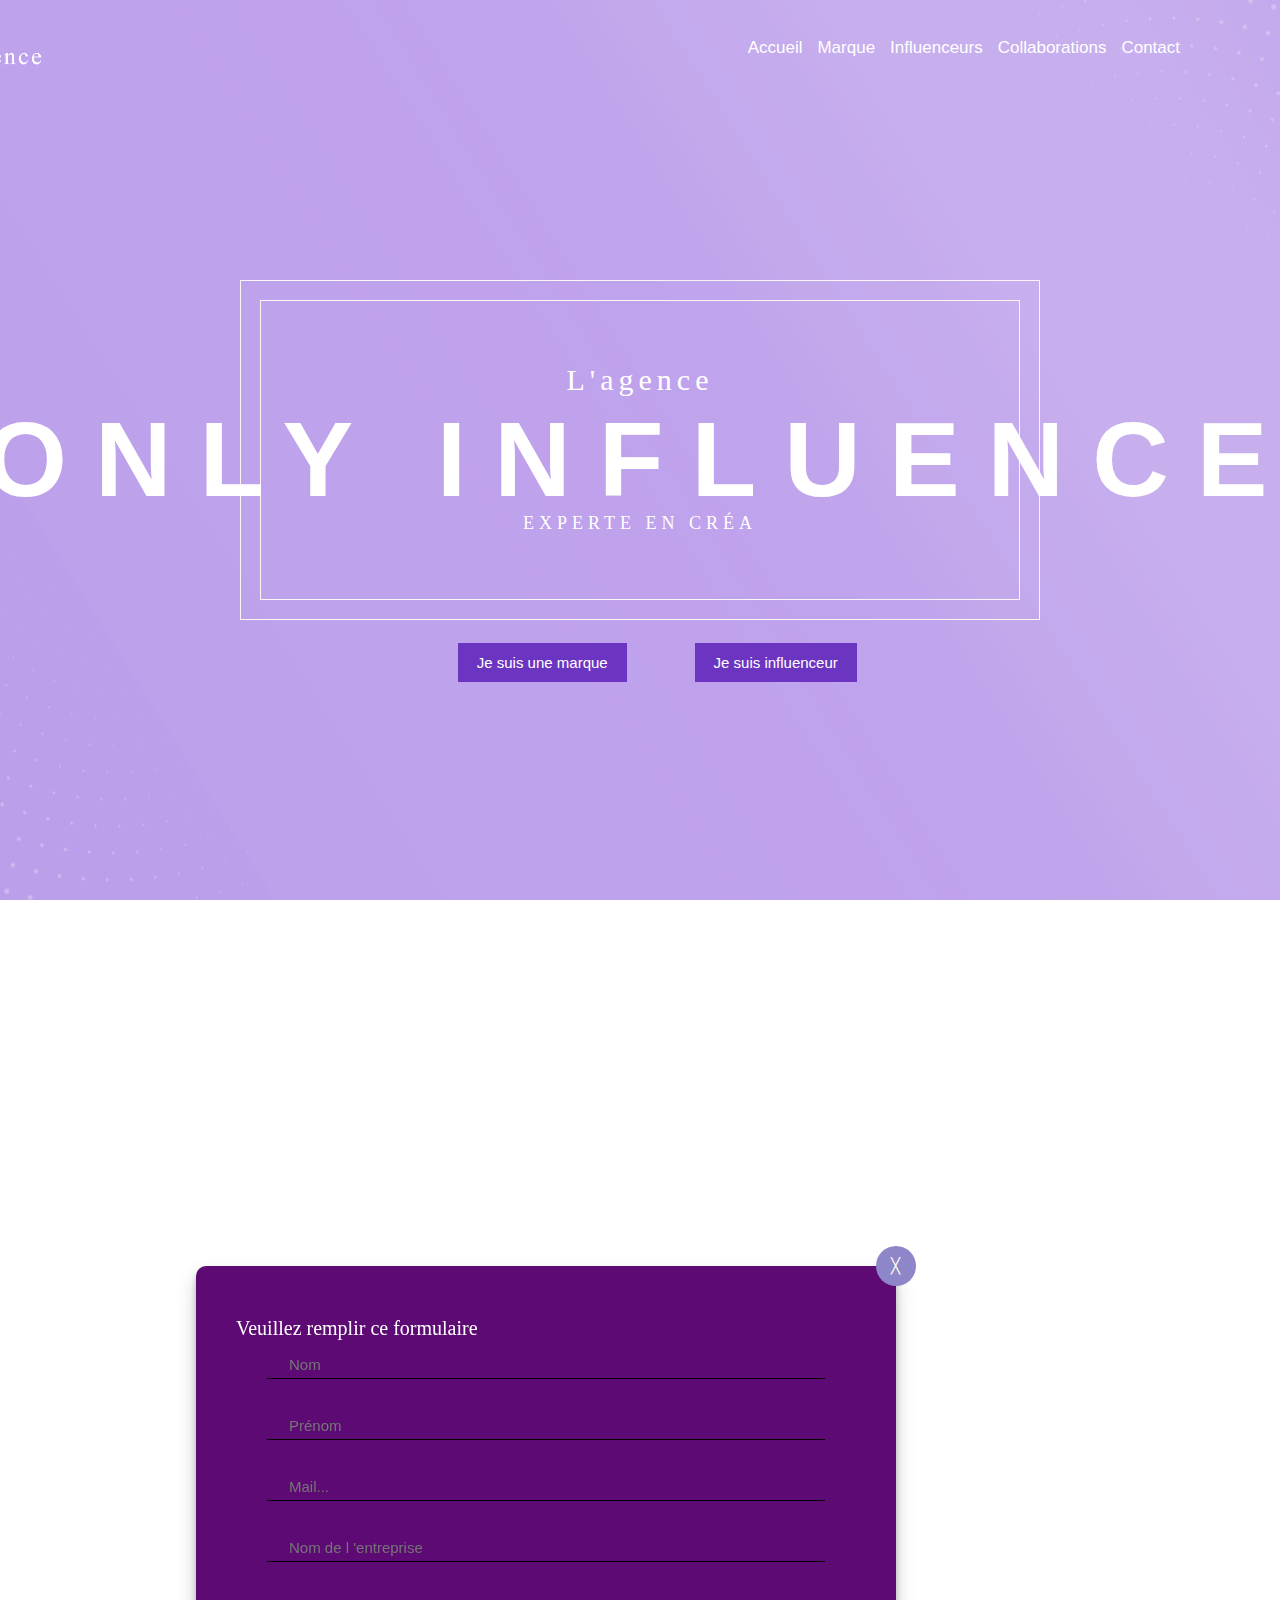
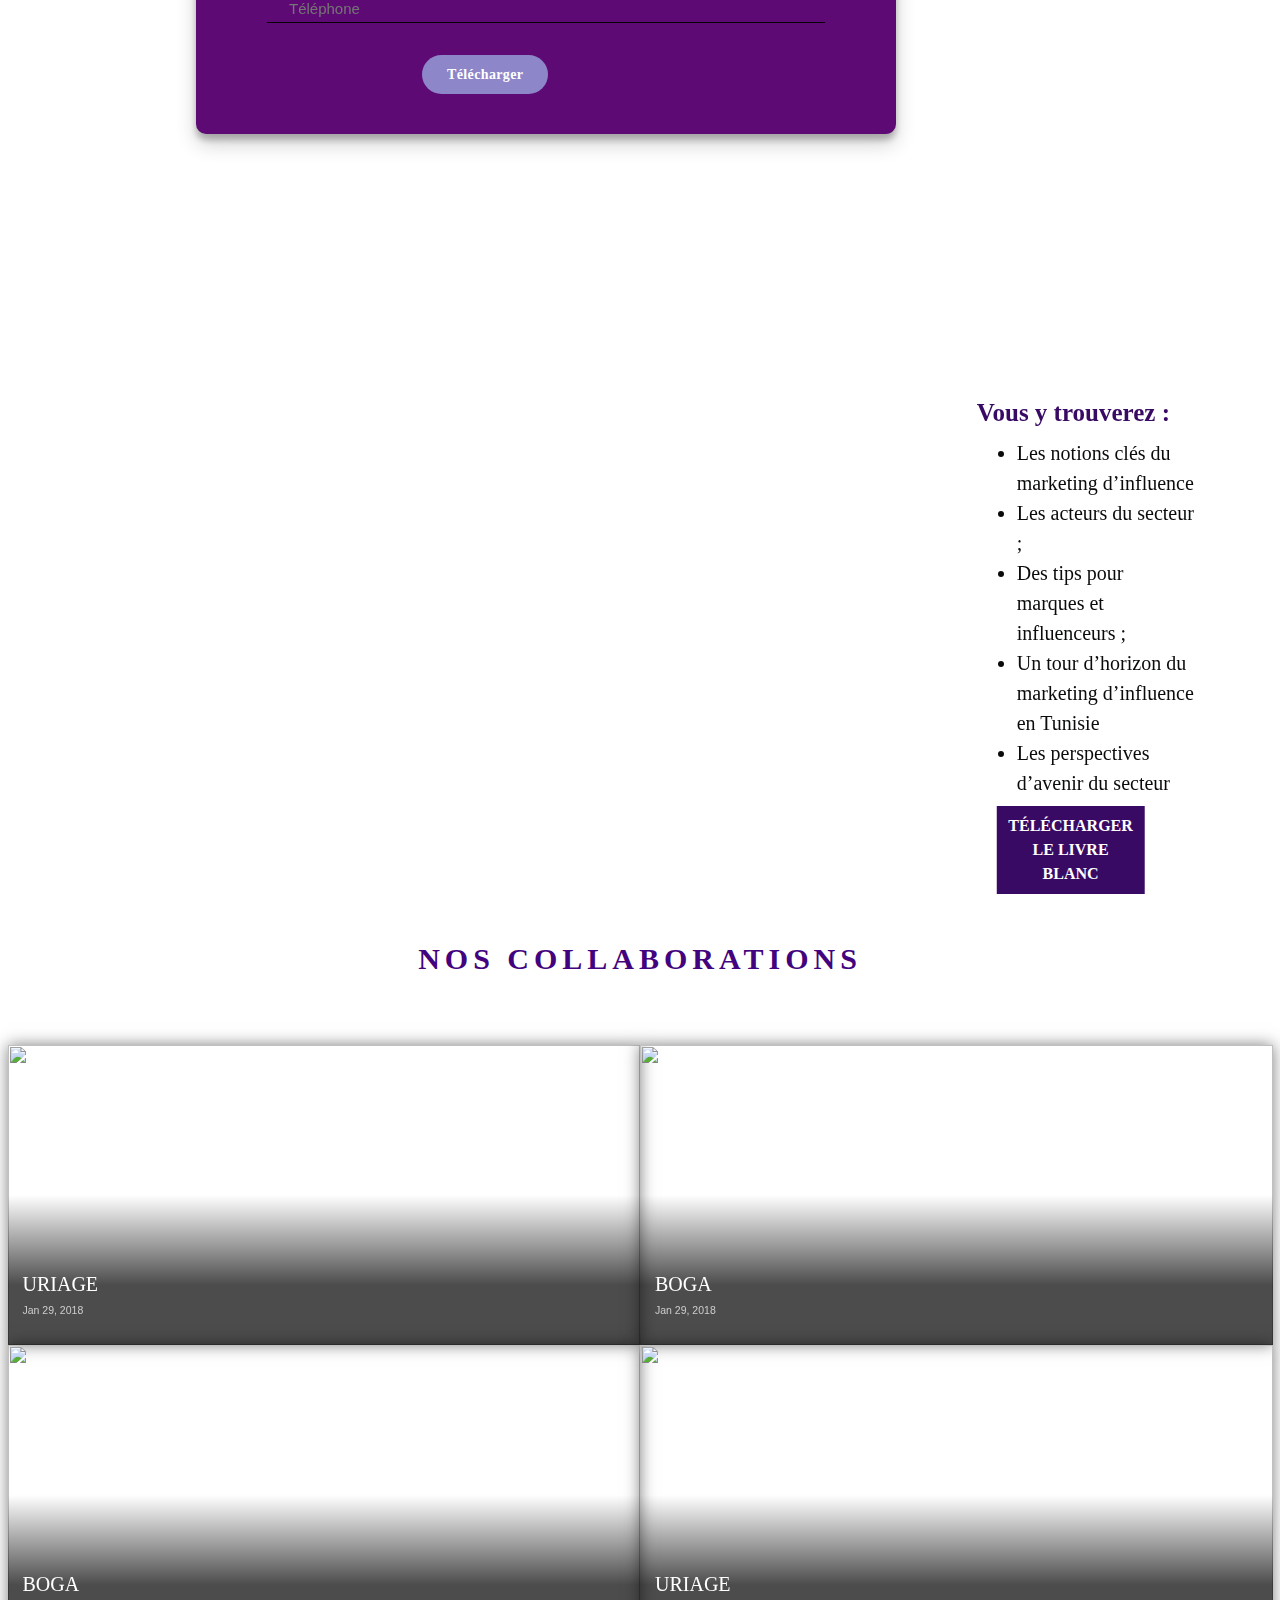
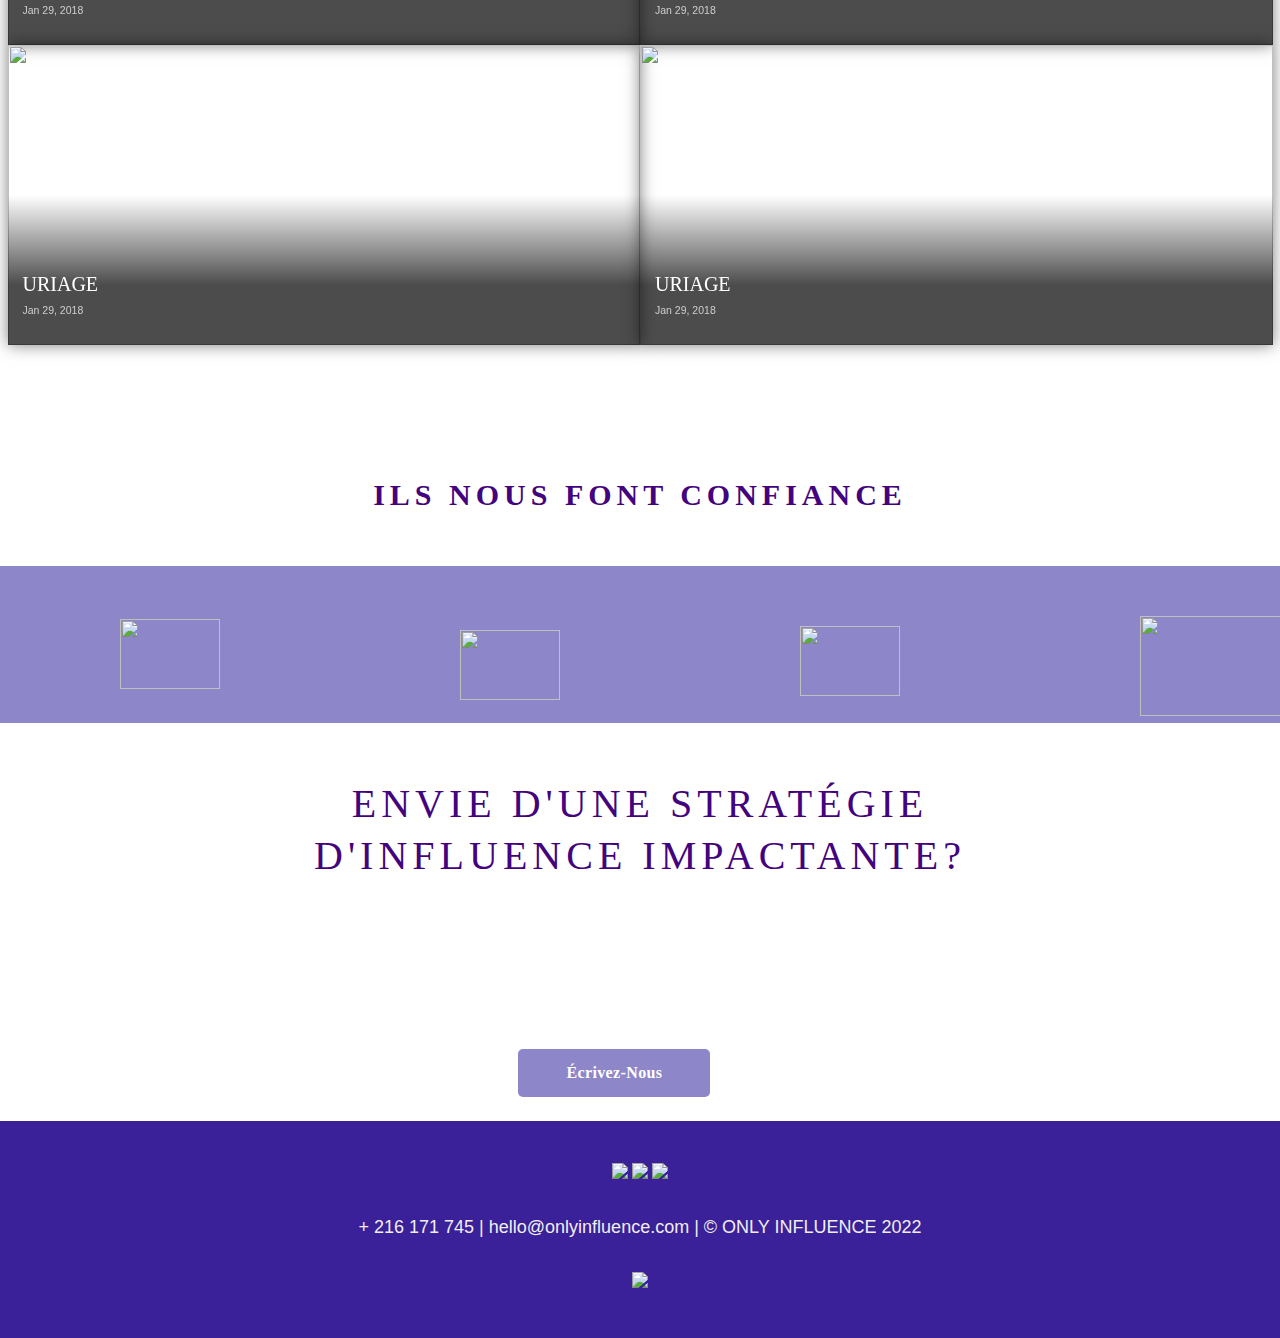
==== commit 03d5511a: "final one" ====
--- a/index.html
+++ b/index.html
@@ -650,7 +650,7 @@
   </div> 
 </div> 
   
-<section style =  " background-image: url(/img/aY6bNrn+UaLW0anO9SIhvJL.png);" id="qui" class="bg-white"data-aos="fade-up" data-aos-duration="1000">
+<section style =  " background-image: url(../Only-Influence/img/aY6bNrn+UaLW0anO9SIhvJL.png);" id="qui" class="bg-white"data-aos="fade-up" data-aos-duration="1000">
     <div class="container">
         <div class="section-content">
             <!-- Section Title -->
@@ -695,7 +695,7 @@
 
 
   <section  id = "features" class="main-section" data-aos="fade-up" data-aos-duration="2000">
-    <div>
+    <div class = "aanawin">
     <hr class="new5">
     <h1 class = "metho" > Notre Méthode </h1>
 
--- a/css/style.min.css
+++ b/css/style.min.css
@@ -275,12 +275,12 @@
     height: 100px;
     background-color: #6b35c1;
     color: #fff;
-    font-size: 20px;
+    font-size: 16px;
     margin-top: 60px;
     /* border: 1px solid #fff; */
     border-radius: 0px;
     padding: 10px 5px;
-    margin-left: -23%;
+    margin-left: -21%;
     font-weight: 400;
     line-height: 1.4;
     text-align: center;
@@ -324,12 +324,12 @@
     height: 100px;
     background-color: #6b35c1;
     color: #fff;
-    font-size: 20px;
+    font-size: 16px;
     margin-top: 60px;
     /* border: 1px solid #fff; */
     border-radius: 0px;
     padding: 10px 5px;
-    margin-left: 4%;
+    margin-left: 11%;
     font-weight: 400;
     line-height: 1.4;
     text-align: center;
@@ -344,12 +344,12 @@
       height: 100px;
       background-color: #6b35c1;
       color: #fff;
-      font-size: 17px;
+      font-size: 14px;
       margin-top: 60px;
       /* border: 1px solid #fff; */
       border-radius: 0px;
       padding: 10px 5px;
-      margin-left: 1%;
+      margin-left: 6%;
       font-weight: 400;
       text-align: center;
   }
@@ -365,12 +365,12 @@
         height: 100px;
         background-color: #6b35c1;
         color: #fff;
-        font-size: 17px;
+        font-size: 14px;
         margin-top: 60px;
         /* border: 1px solid #fff; */
         border-radius: 0px;
         padding: 10px 5px;
-        margin-left: -1%;
+        margin-left: -6%;
         font-weight: 400;
         line-height: 1.4;
         text-align: center;
@@ -2590,6 +2590,11 @@
   font-weight: 600;
   font-family: cmu-serif;
 }
+@media (max-width: 767px) {
+  .accompagnement {
+    display: none;
+  }
+}
 .étape{
   font-size: 1.5vw;
   position: absolute;
@@ -2600,6 +2605,13 @@
   margin-top: 27%;
   margin-left: 19%;
 }
+@media (max-width: 767px) {
+  .étape  {
+    display: none;
+  }
+}
+
+
  
  hr.new4 {
   border: 2px solid #3a0949;
@@ -2615,6 +2627,13 @@
   position: absolute;
   font-size: 30px;
 }
+@media (max-width: 767px) {
+  hr.new5  {
+    display: none;
+  }
+}
+
+
 hr.new6 {
   border: 2px solid #3a0949;
   width: 10%;
@@ -3878,6 +3897,7 @@
   .imgtext {
     font-size: 19px;
     letter-spacing: 1px;
+    margin-top: 11%;
 
 }
 }
@@ -3892,7 +3912,7 @@
   .imgtext {
     font-size: 39px;
     letter-spacing: 4px;
-    margin-top: 11%;
+    margin-top: -5%;
     margin-left: 0%;
 
 }
@@ -4256,6 +4276,14 @@
 .popup.active .popup-content{
   margin-top: 0px;
 }
+@media screen and (max-width:500px) {
+  .popup.active .popup-content{
+    width: 24%;
+    margin-left: -7%;
+    margin-top: 50%;
+  
+}}
+
 .popup-content h6{
   display: table;
   font-size: 16px;
@@ -4468,9 +4496,10 @@
   }
   
 }
+
 #features{
   background: url("../img/1393206.png");
-  background-size: 1800px 800px;
+  background-size: 1900px 800px;
   background-repeat: no-repeat;
 
 
